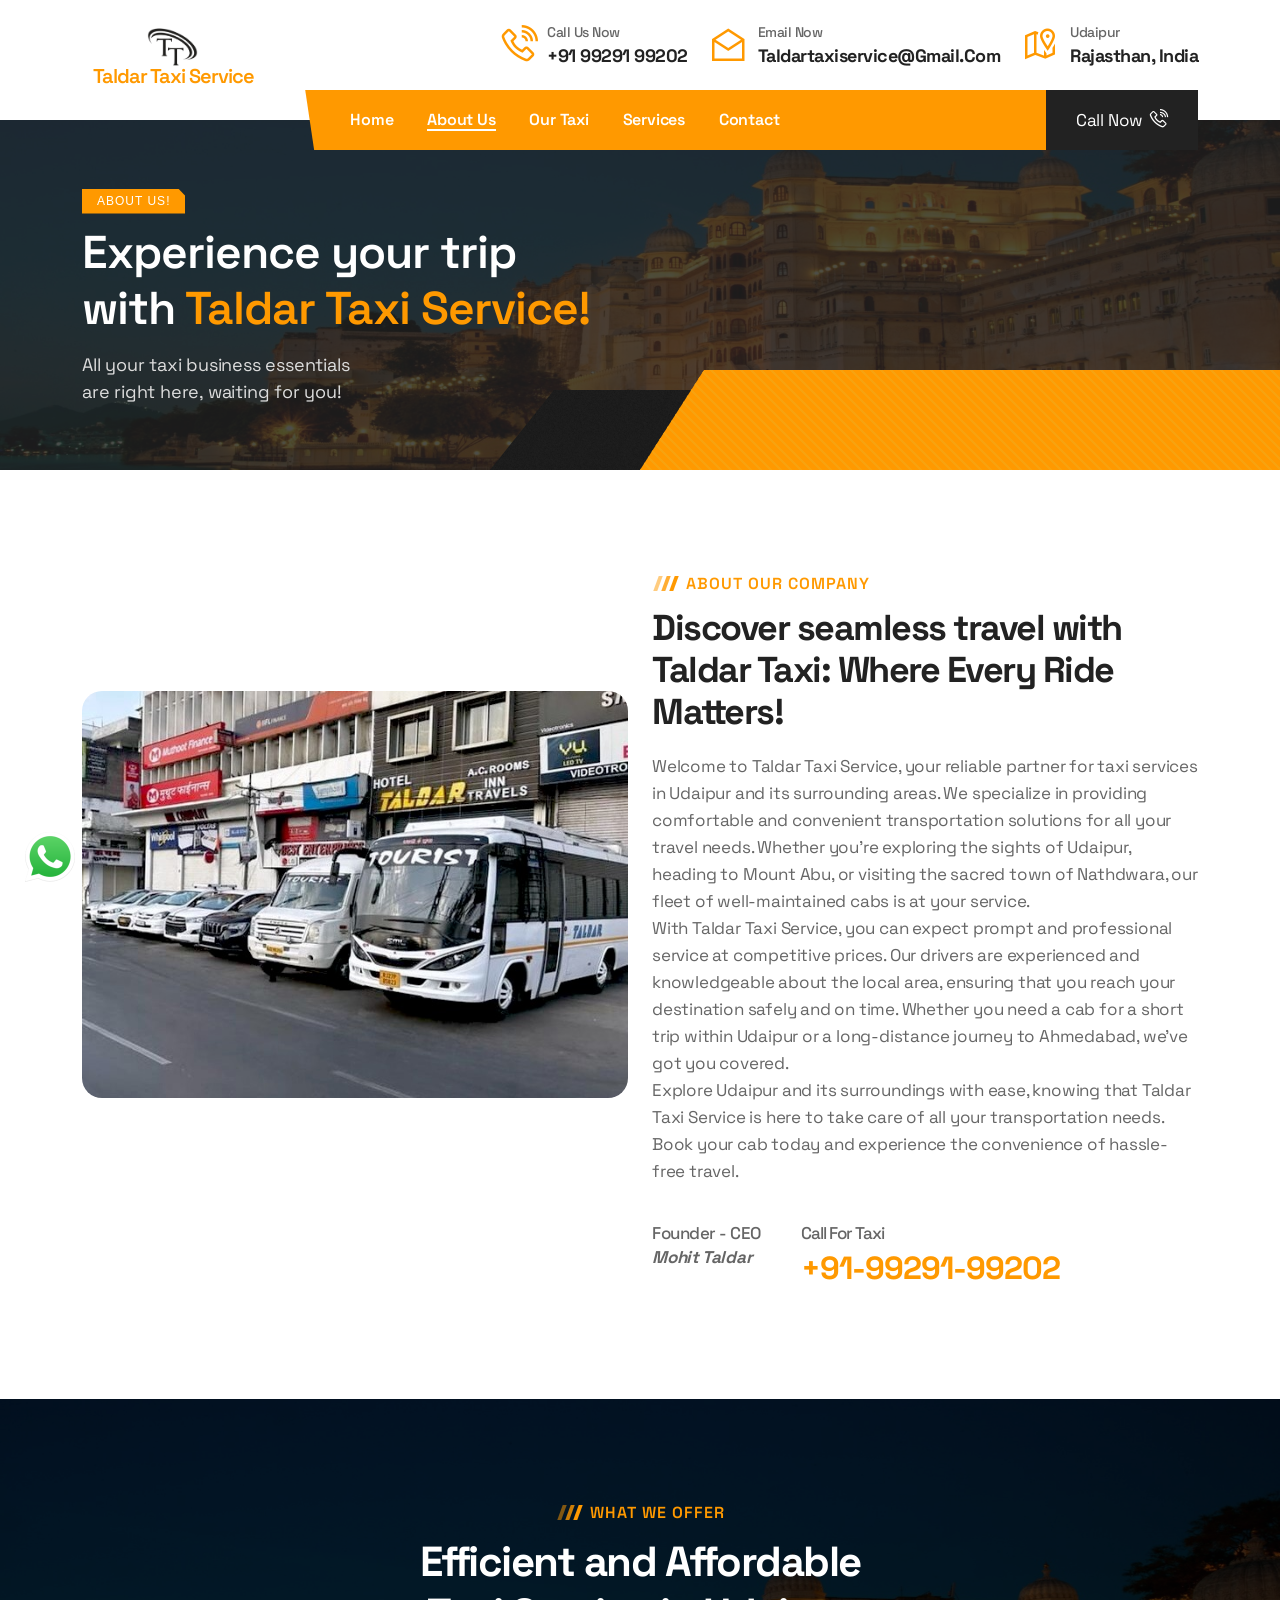
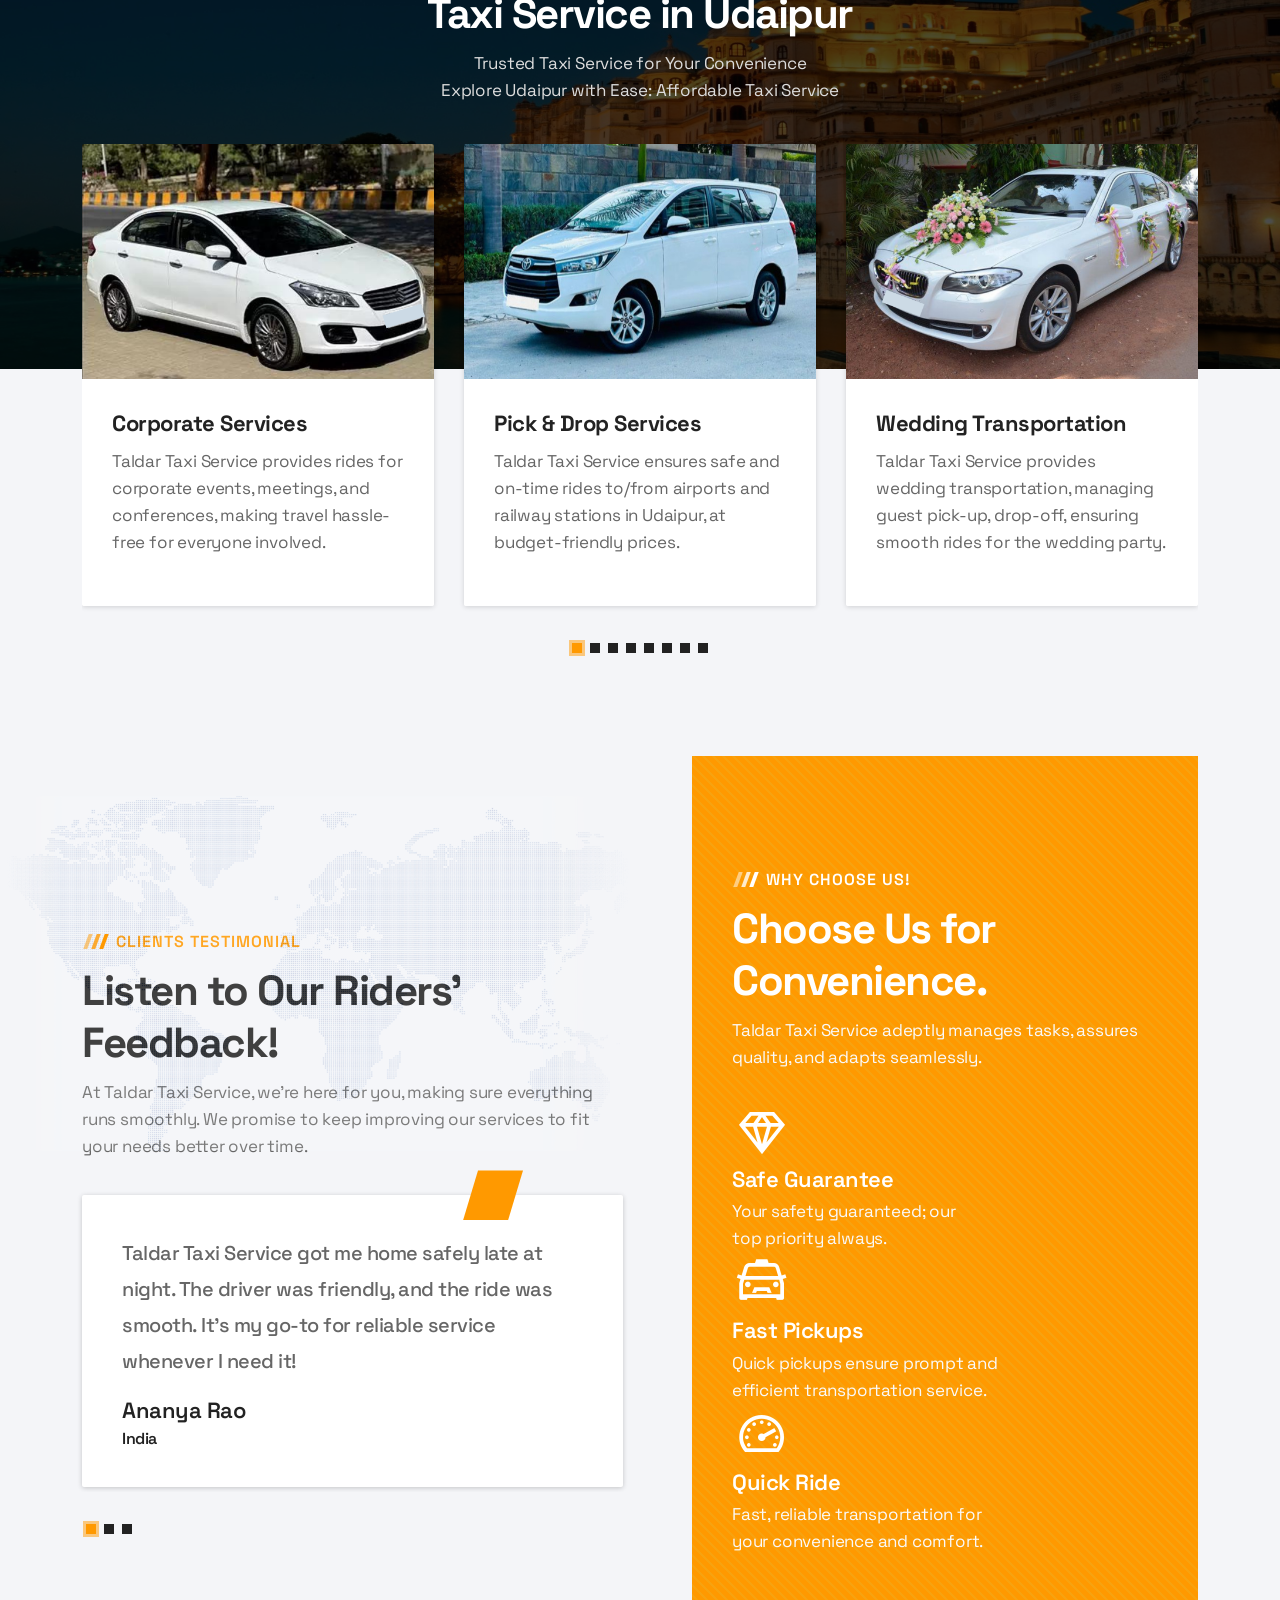
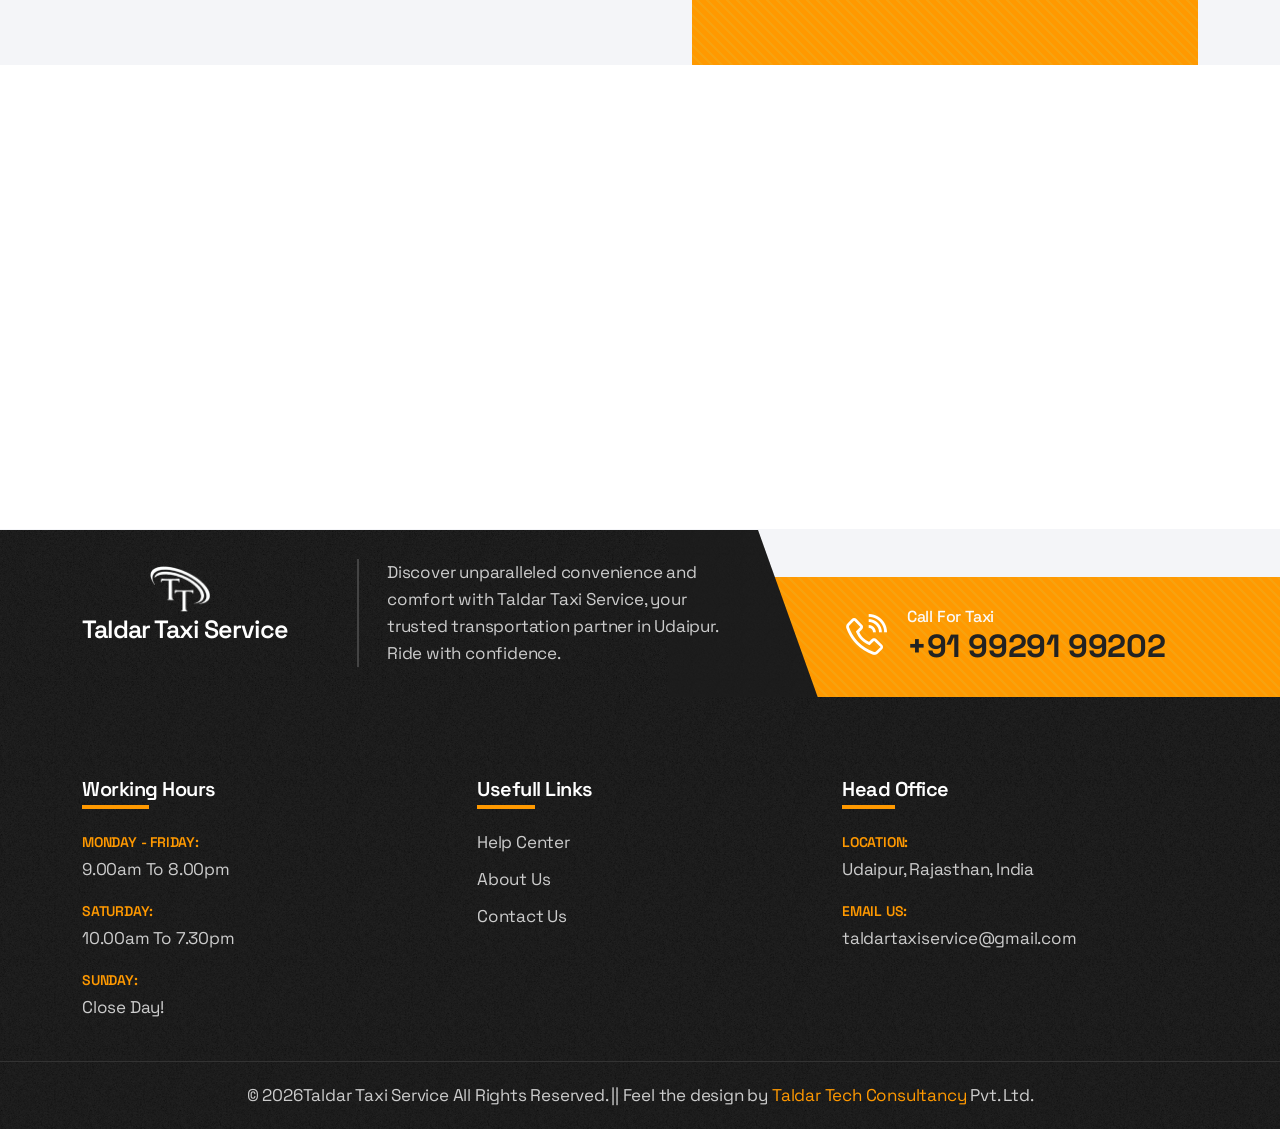
==== about-us.html @ 899ded4f "testimonial updated" ====
<!DOCTYPE html>
<html class="no-js" lang="en">
<head>
    <meta charset="utf-8">
    <meta name="viewport" content="width=device-width, initial-scale=1">
    <meta name="description" content="">
    <meta name="author" content="Taldar Taxi Service">

    <title>Taldar Taxi Service - Online Taxi Booking Service in Udaipur | Best Taxi service in Mt. Abu </title>

    <link rel="shortcut icon" type="image/x-icon" href="assets/images/fav-new.png">

    <link rel="stylesheet" href="assets/css/bootstrap.min.css">
    <link rel="stylesheet" href="assets/css/animate.min.css">
    <link rel="stylesheet" href="assets/css/fontawesome.min.css">
    <link rel="stylesheet" href="assets/css/line-awesome.min.css">
    <link rel="stylesheet" href="assets/css/keyframe-animation.css">
    <link rel="stylesheet" href="assets/css/jquery.datetimepicker.min.css">
    <link rel="stylesheet" href="assets/css/nice-select.css">
    <link rel="stylesheet" href="assets/css/venobox.min.css">
    <link rel="stylesheet" href="assets/css/swiper.min.css">
    <link rel="stylesheet" href="assets/css/elements.css">
    <link rel="stylesheet" href="assets/css/header.css">
    <link rel="stylesheet" href="assets/css/slider.css">
    <link rel="stylesheet" href="assets/css/blog.css">
    <link rel="stylesheet" href="assets/css/main.css">
    <link rel="stylesheet" href="assets/css/responsive.css">
</head>

<body>
    
    <div class="site-preloader">
        <div class="car">
            <div class="strike"></div>
            <div class="strike strike2"></div>
            <div class="strike strike3"></div>
            <div class="strike strike4"></div>
            <div class="strike strike5"></div>
            <div class="car-detail spoiler"></div>
            <div class="car-detail back"></div>
            <div class="car-detail center"></div>
            <div class="car-detail center1"></div>
            <div class="car-detail front"></div>
            <div class="car-detail wheel"></div>
            <div class="car-detail wheel wheel2"></div>
        </div>
    </div>
    <!--/.site-preloader-->

    <header class="main-header">
        <!-- <div class="top-header">
            <div class="container">
                <div class="top-header-wrap">
                    <div class="top-left">
                        <p>Reliable Taxi Service & Transport Solutions!</p>
                    </div>
                    <div class="top-right">
                        <ul class="top-header-nav">
                            <li><a href="faqs.html">Help</a></li>
                            <li><a href="contact.html">Support</a></li>
                            <li><a href="faqs.html">FAQ</a></li>
                        </ul>
                        <ul class="header-social-share">
                            <li><a href="#"><i class="fab fa-facebook-f"></i></a></li>
                            <li><a href="#"><i class="fab fa-twitter"></i></a></li>
                            <li><a href="#"><i class="fab fa-instagram"></i></a></li>
                            <li><a href="#"><i class="fab fa-linkedin"></i></a></li>
                        </ul>
                    </div>
                </div>
            </div>
        </div> -->
        <!--/.top-header-->
        <div class="mid-header">
            <div class="container">
                <div class="mid-header-wrap">
                    <div class="site-logo logo-up">
                        <img src="assets/images/logo2.png" alt="" style="max-width: 3em; margin-left: 3.8em;">
                        <a href="index.html"><h2>Taldar Taxi Service</h2></a>
                    </div><!--/.site-logo-->
                    <ul class="header-info">
                        <li>
                            <div class="header-info-icon">
                                <i class="las la-phone-volume"></i>
                            </div>
                            <div class="header-info-text">
                                <h3><span>Call us now</span><a href="tel:+919929199202">+91 99291 99202</a></h3>
                            </div>
                        </li>
                        <li>
                            <div class="header-info-icon">
                                <i class="las la-envelope-open"></i>
                            </div>
                            <div class="header-info-text">
                                <h3><span>Email now</span><a href="mailto:taldartaxiservice@gmail.com">taldartaxiservice@gmail.com</a></h3>
                            </div>
                        </li>
                        <li>
                            <div class="header-info-icon">
                                <i class="las la-map-marked-alt"></i>
                            </div>
                            <div class="header-info-text">
                                <h3><span>Udaipur</span>Rajasthan, India</h3>
                            </div>
                        </li>
                    </ul>
                </div>
            </div>
        </div>
        <!--/.mid-header-->
        <div class="nav-menu-wrapper">
            <div class="container">
               <div class="nav-menu-inner">
                    <div class="site-logo logo-down">
                        <img src="assets/images/logo2.png" alt="" style="max-width: 3em; margin-top: 15px; margin-left: 3.8em;">
                        <a href="index.html"><h2>Taldar Taxi Service</h2></a>
                    </div><!--/.site-logo-->
                    <div class="header-menu-wrap">
                        <ul class="nav-menu">
                            <li>
                                <a href="index.html">Home</a>
                            </li>
                            <li class="active">
                                <a href="about-us.html">About Us</a>
                            </li>
                            <li>
                                <a href="our-taxi.html">Our Taxi</a>
                            </li>
                            <li>
                                <a href="our-services.html">Services</a>
                            </li>
                            <li><a href="contact.html">Contact</a></li>
                        </ul>
                    </div>
                   <div class="menu-right-item">
                        <!-- <div class="sidebox-icon dl-sidebox-icon">
                            <i class="las la-bars"></i>
                        </div> -->
                        <a href="tel:+919929199202" class="menu-btn">Call Now<i class="las la-phone-volume ph-tint" style="margin-left: 5px; font-size: 1.2em;"></i></a>
                    </div>
                    <div class="mobile-menu-icon">
                        <div class="burger-menu">
                            <div class="line-menu line-half first-line"></div>
                            <div class="line-menu"></div>
                            <div class="line-menu line-half last-line"></div>
                        </div>
                    </div>
                </div>
            </div>
        </div>
        <!--/.nav-menu-->
    </header>
    <!--/.main-header-->

    <div id="popup-search-box">
        <div class="box-inner-wrap d-flex align-items-center">
            <form id="form" action="#" method="get" role="search">
                <input id="popup-search" type="text" name="s" placeholder="Type keywords here..." />
                <button id="popup-search-button" type="submit" name="submit">
                    <i class="las la-search"></i>
                </button>
            </form>
            <div class="search-close"><i class="las la-times"></i></div>
        </div>
    </div>
    <!--/.popupsearch-box-->
    <div id="searchbox-overlay"></div>

    <div id="popup-sidebox" class="popup-sidebox">
        <div class="sidebox-content">
            <div class="site-logo">
                <a href="index.html"><img src="assets/img/logo-light.png" alt="logo" /></a>
            </div>
            <p>Everything your taxi business needs is already here! Taldar Taxi Service, a theme
                made for taxi service companies.</p>
            <ul class="sidebox-list">
                <li class="call"><span>Call for ride:</span>+91-99291-99202</li>
                <li>
                    <span>You can find us at:</span>Udaipur Rajasthan
                </li>
                <li><span>Email now:</span><a href="mailto:taldartaxiservice@gmail.com" style="color: #fff;">taldartaxiservice@gmail.com</a></li>
            </ul>
        </div>
    </div>
    <!--/.popup-sidebox-->
    <div id="sidebox-overlay"></div>

    <section class="page-header">
        <div class="page-header-shape"></div>
        <div class="container">
            <div class="page-header-info">
                <h4>About Us!</h4>
                <h2>Experience your trip<br> with <span>Taldar Taxi Service!</span></h2>
                <p>All your taxi business essentials <br>are right here, waiting for you!</p>
            </div>
        </div>
    </section>
    <!--/.page-header-->

    <section class="about-section padding">
        <div class="container">
            <div class="row align-items-center">

                
                <div class="col-md-6">
                    <!-- <div class="text-center about-img-new">
                        <img class="about-img1 wow fade-in-left" data-wow-delay="200ms" src="assets/images/about.jpeg" alt="img">
                        <img class=" wow fade-in-bottom" data-wow-delay="400ms" src="assets/images/about.jpeg" alt="img">
                        <figure class="round-text"><img src="assets/img/experience-text-round.png" alt="img"></figure>
                    </div> -->

                    <div class="about-img">
                        <img class="" src="assets/images/about.jpeg" alt="img">
                    </div>
                </div>
                <div class="col-md-6 text-cont">
                    <div class="section-heading mb-40 wow fade-in-right" data-wow-delay="200ms">
                        <h4><span></span>About Our Company</h4>
                        <h2>Discover seamless travel with Taldar Taxi: Where Every Ride Matters!</h2>
                        <p>Welcome to Taldar Taxi Service, your reliable partner for taxi services in Udaipur and its surrounding areas. We specialize in providing comfortable and convenient transportation solutions for all your travel needs. Whether you're exploring the sights of Udaipur, heading to Mount Abu, or visiting the sacred town of Nathdwara, our fleet of well-maintained cabs is at your service.</p>
                        <p>With Taldar Taxi Service, you can expect prompt and professional service at competitive prices. Our drivers are experienced and knowledgeable about the local area, ensuring that you reach your destination safely and on time. Whether you need a cab for a short trip within Udaipur or a long-distance journey to Ahmedabad, we've got you covered.</p>
                        <p>Explore Udaipur and its surroundings with ease, knowing that Taldar Taxi Service is here to take care of all your transportation needs. Book your cab today and experience the convenience of hassle-free travel.</p>
                        
                    </div>
                    <!--/.section-heading-->
                    <ul class="about-info wow fade-in-right" data-wow-delay="400ms">
                        <li>
                            <!-- <img class="owner-thumb" src="assets/img/comment-1.png" alt="thumb"> -->
                            <div class="owner">
                                <h4>Founder - CEO</h4>
                                <!-- <img class="signature" src="assets/img/signature.png" alt="signature"> -->
                                <P style="margin-top: 2px; font-weight: 900; font-style: italic;">Mohit Taldar</P>
                            </div>
                        </li>
                        <li>
                            <h2><span>Call For Taxi</span><a href="tel:+919929199202">+91-99291-99202</a></h2>
                        </li>
                    </ul>
                </div>
            </div>
        </div>
    </section>
    <!--/.about-section-->

    <section class="service-section bg-grey padding">
        <div class="bg-half"></div>
        <div class="container">
            <div class="section-heading text-center mb-40 wow fade-in-bottom" data-wow-delay="200ms">
                <h4><span></span>What We Offer</h4>
                <h2 class="white">Efficient and Affordable <br> Taxi Service in Udaipur</h2>
                <p>Trusted Taxi Service for Your Convenience<br> Explore Udaipur with Ease: Affordable Taxi Service</p>
            </div>
            <!--/.section-heading-->
            <div class="swiper-outside">
                <div class="service-carousel">
                    <div class="swiper-wrapper">
                        <div class="swiper-slide">
                            <div class="service-item wow fade-in-bottom" data-wow-delay="200ms">
                                <div class="service-thumb">
                                    <img src="assets/images/4n.png" alt="img">
                                    <!-- <div class="service-shape-wrap">
                                        <div class="service-shape"></div>
                                    </div> -->
                                    <!-- <div class="service-car"><img src="assets/images/c1.png" alt="car"></div> -->
                                </div>
                                <div class="service-content">
                                    <h3><a href="#" style="text-wrap: nowrap;">Corporate Services</a></h3>
                                    <p>Taldar Taxi Service provides rides for corporate events, meetings, and conferences, making travel hassle-free for everyone involved.</p>
                                    <!-- <a class="read-more" href="#">Read More</a> -->
                                </div>
                            </div>
                        </div>
                        <div class="swiper-slide">
                            <div class="service-item wow fade-in-bottom" data-wow-delay="400ms">
                                <div class="service-thumb">
                                    <img src="assets/images/1n.jpeg" alt="img">
                                    <!-- <div class="service-shape-wrap">
                                        <div class="service-shape"></div>
                                    </div> -->
                                    <!-- <div class="service-car"><img src="assets/images/c1.png" alt="car"></div> -->
                                </div>
                                <div class="service-content">
                                    <h3><a href="#">Pick & Drop Services</a></h3>
                                    <p>Taldar Taxi Service ensures safe and on-time rides to/from airports and railway stations in Udaipur, at budget-friendly prices.</p>
                                    <!-- <a class="read-more" href="#">Read More</a> -->
                                </div>
                            </div>
                        </div>
                        <div class="swiper-slide">
                            <div class="service-item wow fade-in-bottom" data-wow-delay="600ms">
                                <div class="service-thumb">
                                    <img src="assets/images/2n.png" alt="img">
                                    <!-- <div class="service-shape-wrap">
                                        <div class="service-shape"></div>
                                    </div> -->
                                    <!-- <div class="service-car"><img src="assets/images/c1.png" alt="car"></div> -->
                                </div>
                                <div class="service-content">
                                    <h3><a href="#">Wedding Transportation</a></h3>
                                    <p>Taldar Taxi Service provides wedding transportation, managing guest pick-up, drop-off, ensuring smooth rides for the wedding party.</p>
                                    <!-- <a class="read-more" href="#">Read More</a> -->
                                </div>
                            </div>
                        </div>
                        <div class="swiper-slide">
                            <div class="service-item">
                                <div class="service-thumb">
                                    <img src="assets/images/s5.png" alt="img">
                                    <!-- <div class="service-shape-wrap">
                                        <div class="service-shape"></div>
                                    </div> -->
                                    <!-- <div class="service-car"><img src="assets/images/c1.png" alt="car"></div> -->
                                </div>
                                <div class="service-content">
                                    <h3><a href="#">City Tours</a></h3>
                                    <p>Offering guided tours of the city's attractions and landmarks, often with a knowledgeable driver or guide.</p>
                                    <!-- <a class="read-more" href="#">Read More</a> -->
                                </div>
                            </div>
                        </div>
                        <div class="swiper-slide">
                            <div class="service-item">
                                <div class="service-thumb">
                                    <img src="assets/images/s6.png" alt="img">
                                    <!-- <div class="service-shape-wrap">
                                        <div class="service-shape"></div>
                                    </div> -->
                                    <!-- <div class="service-car"><img src="assets/images/c1.png" alt="car"></div> -->
                                </div>
                                <div class="service-content">
                                    <h3><a href="#">Outstation Taxi Service</a></h3>
                                    <p>Offering transportation for longer distances outside the city, such as trips to nearby towns or tourist destinations.</p>
                                    <!-- <a class="read-more" href="#">Read More</a> -->
                                </div>
                            </div>
                        </div>
                        <div class="swiper-slide">
                            <div class="service-item">
                                <div class="service-thumb">
                                    <img src="assets/images/s3.png" alt="img">
                                    <!-- <div class="service-shape-wrap">
                                        <div class="service-shape"></div>
                                    </div> -->
                                    <!-- <div class="service-car"><img src="assets/images/c1.png" alt="car"></div> -->
                                </div>
                                <div class="service-content">
                                    <h3><a href="#">Luxury Taxi Service</a></h3>
                                    <p>Providing luxury cars for special occasions or for customers who prefer a more comfortable and upscale experience.</p>
                                    <!-- <a class="read-more" href="#">Read More</a> -->
                                </div>
                            </div>
                        </div>
                        <div class="swiper-slide">
                            <div class="service-item">
                                <div class="service-thumb">
                                    <img src="assets/images/7n.jpeg" alt="img">
                                    <!-- <div class="service-shape-wrap">
                                        <div class="service-shape"></div>
                                    </div> -->
                                    <!-- <div class="service-car"><img src="assets/images/c1.png" alt="car"></div> -->
                                </div>
                                <div class="service-content">
                                    <h3><a href="#">Customized Packages</a></h3>
                                    <p>Offering customized travel packages based on customer requirements, such as hourly rates, full-day packages, etc.</p>
                                    <!-- <a class="read-more" href="#">Read More</a> -->
                                </div>
                            </div>
                        </div>
                        <div class="swiper-slide">
                            <div class="service-item">
                                <div class="service-thumb">
                                    <img src="assets/images/s4.png" alt="img">
                                    <!-- <div class="service-shape-wrap">
                                        <div class="service-shape"></div>
                                    </div> -->
                                    <!-- <div class="service-car"><img src="assets/images/c1.png" alt="car"></div> -->
                                </div>
                                <div class="service-content">
                                    <h3><a href="#">24/7 Services</a></h3>
                                    <p>Taldar Taxi Service is always ready for emergencies and late-night travel, offering round-the-clock taxi services for your convenience.</p>
                                    <!-- <a class="read-more" href="#">Read More</a> -->
                                </div>
                            </div>
                        </div>
                    </div>
                    <div class="swiper-pagination"></div><!-- Carousel Dots -->
                </div>
                <!-- Carousel Arrows -->
                <div class="swiper-nav swiper-next"><i class="las la-long-arrow-alt-right"></i></div>
                <div class="swiper-nav swiper-prev"><i class="las la-long-arrow-alt-left"></i></div>
            </div>
        </div>
    </section>
    <!--/.service-section-->

    <section class="testimonial-section bg-grey">
        <div class="container">
            <div class="row align-items-center">
                <div class="col-lg-6">
                    <div class="section-heading mb-10">
                        <h4><span></span>Clients Testimonial</h4>
                        <h2>Listen to Our Riders' Feedback!</h2>
                        <p>At Taldar Taxi Service, we're here for you, making sure everything runs smoothly. We promise to keep improving our services to fit your needs better over time.</p>
                    </div>
                    <div class="swiper-outside testi-pagination">
                        <div class="testimonial-carousel">
                            <div class="swiper-wrapper">
                                <div class="swiper-slide">
                                    <div class="testi-item">
                                        <div class="quote-icon"><i class="las la-quote-right"></i></div>
                                        <p>Taldar Taxi Service got me home safely late at night. The driver was friendly, and the ride was smooth. It's my go-to for reliable service whenever I need it!</p>
                                        <div class="testi-author">
                                            <!-- <div class="author-thumb"><img src="assets/img/comment-1.png" alt="author">
                                            </div> -->
                                            <div class="author-info">
                                                <h3>Ananya Rao <span>India</span></h3>
                                            </div>
                                        </div>
                                    </div>
                                </div>
                                <div class="swiper-slide">
                                    <div class="testi-item">
                                        <div class="quote-icon"><i class="las la-quote-right"></i></div>
                                        <p>When I needed an urgent ride, Taldar Taxi came quickly. The service was great, and the ride was comfy. I highly recommend them for prompt and comfortable travel!</p>
                                        <div class="testi-author">
                                            <!-- <div class="author-thumb"><img src="assets/img/comment-1.png" alt="author">
                                            </div> -->
                                            <div class="author-info">
                                                <h3>Rajesh Kumar<span>India</span></h3>
                                            </div>
                                        </div>
                                    </div>
                                </div>
                                <div class="swiper-slide">
                                    <div class="testi-item">
                                        <div class="quote-icon"><i class="las la-quote-right"></i></div>
                                        <p>They got me to my destination on time. The driver was polite, and the ride was smooth. I'm grateful for their reliable service.</p>
                                        <div class="testi-author">
                                            <!-- <div class="author-thumb"><img src="assets/img/comment-1.png" alt="author">
                                            </div> -->
                                            <div class="author-info">
                                                <h3>Priya Patel <span>India</span></h3>
                                            </div>
                                        </div>
                                    </div>
                                </div>
                            </div>
                        </div>
                        <div class="swiper-pagination"></div><!-- Carousel Dots -->
                    </div>
                </div>
                <div class="col-lg-6">
                    <div class="feature-wrap">
                        <div class="section-heading mb-30 wow fade-in-right" data-wow-delay="200ms">
                            <h4 class="white"><span></span>Why Choose Us!</h4>
                            <h2 class="white">Choose Us for Convenience.</h2>
                            <p class="white">Taldar Taxi Service adeptly manages tasks, assures quality, and adapts seamlessly.</p>
                        </div>
                        <!--/.section-heading-->
                        <ul class="Taldar Taxi Service-features">
                            <li class="wow fade-in-right" data-wow-delay="300ms">
                                <div class="feature-icon">
                                    <i class="las la-gem"></i>
                                </div>
                                <div class="feature-content">
                                    <h3>Safe Guarantee</h3>
                                    <p>Your safety guaranteed; our <br> top priority always.</p>
                                </div>
                            </li>
                            <li class="wow fade-in-right" data-wow-delay="400ms">
                                <div class="feature-icon">
                                    <i class="las la-taxi"></i>
                                </div>
                                <div class="feature-content">
                                    <h3>Fast Pickups</h3>
                                    <p>Quick pickups ensure prompt and  <br>efficient transportation service.</p>
                                </div>
                            </li>
                            <li class="wow fade-in-right" data-wow-delay="500ms">
                                <div class="feature-icon">
                                    <i class="las la-tachometer-alt"></i>
                                </div>
                                <div class="feature-content">
                                    <h3>Quick Ride</h3>
                                    <p>Fast, reliable transportation for <br> your convenience and comfort.</p>
                                </div>
                            </li>
                        </ul>
                    </div>
                </div>
            </div>
        </div>
    </section>
    <!--/.testimonial-section-->

    
    <!--/.team-section-->

    <section class="cta-section padding">
        <div class="cta-men wow fade-in-bottom" data-wow-delay="200ms"></div>
        <div class="container">
            <div class="cta-content">
                <h2>Call Now <span>Book Your Ride</span> <br> for Your Next Trip!</h2>
                <p>Expertly handling tasks, Taldar Taxi Service assures quality <br>and adapts to changing demands seamlessly.</p>
                <div class="cta-call">
                    <i class="las la-phone-volume ph-tint"></i>
                    <p><span>Call For Taxi</span><a href="tel:+919929199202">+91 99291 99202</a></p>
                </div>
            </div>
        </div>
    </section>
    <!--/.cta-section-->

   
    <!--/.blog-section-->

    <footer class="footer-section">
        <div class="footer-top-wrap bg-grey">
            <div class="container">
                <div class="footer-top">
                    <div class="row align-items-end">
                        <div class="col-lg-8">
                            <div class="brand">
                                <a class="footer-logo" href="index.html"><img src="assets/images/footer-logo2.png" alt="" style="max-width: 62px; margin-left: 66px;"><h2 style="color: #fff; font-size: 25px; margin-top: -4px;">Taldar Taxi Service</h2></a>
                               <p style="margin-left: 5em;">Discover unparalleled convenience and comfort with Taldar Taxi Service, your trusted transportation partner in Udaipur. Ride with confidence.</p>
                            </div>
                        </div>
                        <div class="col-lg-4">
                            <div class="footer-call">
                                <i class="las la-phone-volume"></i>
                                <p><span>Call For Taxi</span><a href="tel:+919929199202">+91 99291 99202</a></p>
                            </div>
                        </div>
                    </div>
                </div>
            </div>
        </div>
        <!--/.footer-top-wrap-->
        <div class="footer-mid-wrap">
            <div class="container" style="margin-bottom: -100px;">
                <div class="row">
                    <div class="col-lg-4 col-md-6 sm-padding">
                        <div class="footer-item">
                            <div class="widget-title">
                                <h3>Working Hours</h3>
                            </div>
                            <ul class="footer-contact">
                                <li><span>Monday - Friday:</span>9.00am To 8.00pm</li>
                                <li><span>Saturday:</span>10.00am To 7.30pm</li>
                                <li><span>Sunday:</span>Close Day!</li>
                            </ul>
                        </div>
                    </div>
                    <div class="col-lg-4 col-md-6 sm-padding">
                        <div class="footer-item footer-list">
                            <div class="widget-title">
                                <h3>Usefull Links</h3>
                            </div>
                            <ul class="footer-links">
                                <!-- <li><a href="#">Taxi Booking</a></li> -->
                                <li><a href="contact.html">Help Center</a></li>
                                <li><a href="about-us.html">About Us</a></li>
                               <!-- <li><a href="about-company.html">Terms of Use</a></li> -->
                                <li><a href="contact.html">Contact Us</a></li>
                            </ul>
                        </div>
                    </div>
                    <div class="col-lg-4 col-md-6 sm-padding">
                        <div class="footer-item">
                            <div class="widget-title">
                                <h3>Head Office</h3>
                            </div>
                            <ul class="footer-contact">
                                <li><span>Location:</span>Udaipur, Rajasthan, India</li>
                                <li><span>EMAIL US:</span><a href="mailto:taldartaxiservice@gmail.com" style="color: #ccc;">taldartaxiservice@gmail.com</a></li>
                            </ul>
                        </div>
                    </div>
                </div>
            </div>
            <!-- <div class="running-taxi">
                <div class="taxi"></div>
                <div class="taxi-2"></div>
                <div class="taxi-3"></div>
            </div> -->
        </div>
        <!--/.footer-mid-wrap-->
        <div class="copyright-wrap">
            <div class="container">
                <p>© <span id="currentYear"></span>Taldar Taxi Service All Rights Reserved. || Feel the design by <span><a href="https://taldartechconsultancy.com/" target="_blank" style="color: #ff9900;">Taldar Tech Consultancy</a></span> Pvt. Ltd.</p>
            </div>
        </div>
        <!--/.copyright-wrap-->
    </footer>
    <!--/.footer-section-->

    <a href="https://api.whatsapp.com/send?phone=919929199202" class="whatsapp-icon" target="_blank">
        <img src="assets/images/whatsapp.png" alt="image" width="50px" height="50px">
    </a>
    <div id="scrollup">
        <button id="scroll-top" class="scroll-to-top">
            <i class="las la-arrow-up"></i>
        </button>
    </div>
    <!--scrollup-->

    <div class="dl-cursor">
        <div class="cursor-icon-holder"><i class="las la-times"></i></div>
    </div>
    <!--/.dl-cursor-->

    <!--jQuery Lib-->
    <script src="assets/js/vendor/jquary-3.6.0.min.js"></script>
    <script src="assets/js/vendor/modernizr-2.8.3-respond-1.4.2.min.js"></script>
    <script src="assets/js/vendor/jquery.ajaxchimp.min.js"></script>
    <script src="assets/js/vendor/bootstrap.min.js"></script>
    <script src="assets/js/vendor/popper.min.js"></script>
    <script src="assets/js/vendor/swiper.min.js"></script>
    <script src="assets/js/vendor/jquery.datetimepicker.full.js"></script>
    <script src="assets/js/vendor/jquery.nice-select.min.js"></script>
    <script src="assets/js/vendor/venobox.min.js"></script>
    <script src="assets/js/vendor/smooth-scroll.js"></script>
    <script src="assets/js/vendor/wow.min.js"></script>
    <script src="assets/js/main.js"></script>
</body>


</html>
---- assets/css/line-awesome.min.css ----
.la,.lab,.lad,.lal,.lar,.las{-moz-osx-font-smoothing:grayscale;-webkit-font-smoothing:antialiased;display:inline-block;font-style:normal;font-variant:normal;text-rendering:auto;line-height:1}.la-lg{font-size:1.33333em;line-height:.75em;vertical-align:-.0667em}.la-xs{font-size:.75em}.la-sm{font-size:.875em}.la-1x{font-size:1em}.la-2x{font-size:2em}.la-3x{font-size:3em}.la-4x{font-size:4em}.la-5x{font-size:5em}.la-6x{font-size:6em}.la-7x{font-size:7em}.la-8x{font-size:8em}.la-9x{font-size:9em}.la-10x{font-size:10em}.la-fw{text-align:center;width:1.25em}.la-ul{list-style-type:none;margin-left:2.5em;padding-left:0}.la-ul>li{position:relative}.la-li{left:-2em;position:absolute;text-align:center;width:2em;line-height:inherit}.la-border{border:solid .08em #eee;border-radius:.1em;padding:.2em .25em .15em}.la-pull-left{float:left}.la-pull-right{float:right}.la.la-pull-left,.lab.la-pull-left,.lal.la-pull-left,.lar.la-pull-left,.las.la-pull-left{margin-right:.3em}.la.la-pull-right,.lab.la-pull-right,.lal.la-pull-right,.lar.la-pull-right,.las.la-pull-right{margin-left:.3em}.la-spin{-webkit-animation:la-spin 2s infinite linear;animation:la-spin 2s infinite linear}.la-pulse{-webkit-animation:la-spin 1s infinite steps(8);animation:la-spin 1s infinite steps(8)}@-webkit-keyframes la-spin{0%{-webkit-transform:rotate(0);transform:rotate(0)}100%{-webkit-transform:rotate(360deg);transform:rotate(360deg)}}@keyframes la-spin{0%{-webkit-transform:rotate(0);transform:rotate(0)}100%{-webkit-transform:rotate(360deg);transform:rotate(360deg)}}.la-rotate-90{-webkit-transform:rotate(90deg);transform:rotate(90deg)}.la-rotate-180{-webkit-transform:rotate(180deg);transform:rotate(180deg)}.la-rotate-270{-webkit-transform:rotate(270deg);transform:rotate(270deg)}.la-flip-horizontal{-webkit-transform:scale(-1,1);transform:scale(-1,1)}.la-flip-vertical{-webkit-transform:scale(1,-1);transform:scale(1,-1)}.la-flip-both,.la-flip-horizontal.la-flip-vertical{-webkit-transform:scale(-1,-1);transform:scale(-1,-1)}:root .la-flip-both,:root .la-flip-horizontal,:root .la-flip-vertical,:root .la-rotate-180,:root .la-rotate-270,:root .la-rotate-90{-webkit-filter:none;filter:none}.la-stack{display:inline-block;height:2em;line-height:2em;position:relative;vertical-align:middle;width:2.5em}.la-stack-1x,.la-stack-2x{left:0;position:absolute;text-align:center;width:100%}.la-stack-1x{line-height:inherit}.la-stack-2x{font-size:2em}.la-inverse{color:#fff}.la-500px:before{content:"\f26e"}.la-accessible-icon:before{content:"\f368"}.la-accusoft:before{content:"\f369"}.la-acquisitions-incorporated:before{content:"\f6af"}.la-ad:before{content:"\f641"}.la-address-book:before{content:"\f2b9"}.la-address-card:before{content:"\f2bb"}.la-adjust:before{content:"\f042"}.la-adn:before{content:"\f170"}.la-adobe:before{content:"\f778"}.la-adversal:before{content:"\f36a"}.la-affiliatetheme:before{content:"\f36b"}.la-air-freshener:before{content:"\f5d0"}.la-airbnb:before{content:"\f834"}.la-algolia:before{content:"\f36c"}.la-align-center:before{content:"\f037"}.la-align-justify:before{content:"\f039"}.la-align-left:before{content:"\f036"}.la-align-right:before{content:"\f038"}.la-alipay:before{content:"\f642"}.la-allergies:before{content:"\f461"}.la-amazon:before{content:"\f270"}.la-amazon-pay:before{content:"\f42c"}.la-ambulance:before{content:"\f0f9"}.la-american-sign-language-interpreting:before{content:"\f2a3"}.la-amilia:before{content:"\f36d"}.la-anchor:before{content:"\f13d"}.la-android:before{content:"\f17b"}.la-angellist:before{content:"\f209"}.la-angle-double-down:before{content:"\f103"}.la-angle-double-left:before{content:"\f100"}.la-angle-double-right:before{content:"\f101"}.la-angle-double-up:before{content:"\f102"}.la-angle-down:before{content:"\f107"}.la-angle-left:before{content:"\f104"}.la-angle-right:before{content:"\f105"}.la-angle-up:before{content:"\f106"}.la-angry:before{content:"\f556"}.la-angrycreative:before{content:"\f36e"}.la-angular:before{content:"\f420"}.la-ankh:before{content:"\f644"}.la-app-store:before{content:"\f36f"}.la-app-store-ios:before{content:"\f370"}.la-apper:before{content:"\f371"}.la-apple:before{content:"\f179"}.la-apple-alt:before{content:"\f5d1"}.la-apple-pay:before{content:"\f415"}.la-archive:before{content:"\f187"}.la-archway:before{content:"\f557"}.la-arrow-alt-circle-down:before{content:"\f358"}.la-arrow-alt-circle-left:before{content:"\f359"}.la-arrow-alt-circle-right:before{content:"\f35a"}.la-arrow-alt-circle-up:before{content:"\f35b"}.la-arrow-circle-down:before{content:"\f0ab"}.la-arrow-circle-left:before{content:"\f0a8"}.la-arrow-circle-right:before{content:"\f0a9"}.la-arrow-circle-up:before{content:"\f0aa"}.la-arrow-down:before{content:"\f063"}.la-arrow-left:before{content:"\f060"}.la-arrow-right:before{content:"\f061"}.la-arrow-up:before{content:"\f062"}.la-arrows-alt:before{content:"\f0b2"}.la-arrows-alt-h:before{content:"\f337"}.la-arrows-alt-v:before{content:"\f338"}.la-artstation:before{content:"\f77a"}.la-assistive-listening-systems:before{content:"\f2a2"}.la-asterisk:before{content:"\f069"}.la-asymmetrik:before{content:"\f372"}.la-at:before{content:"\f1fa"}.la-atlas:before{content:"\f558"}.la-atlassian:before{content:"\f77b"}.la-atom:before{content:"\f5d2"}.la-audible:before{content:"\f373"}.la-audio-description:before{content:"\f29e"}.la-autoprefixer:before{content:"\f41c"}.la-avianex:before{content:"\f374"}.la-aviato:before{content:"\f421"}.la-award:before{content:"\f559"}.la-aws:before{content:"\f375"}.la-baby:before{content:"\f77c"}.la-baby-carriage:before{content:"\f77d"}.la-backspace:before{content:"\f55a"}.la-backward:before{content:"\f04a"}.la-bacon:before{content:"\f7e5"}.la-balance-scale:before{content:"\f24e"}.la-balance-scale-left:before{content:"\f515"}.la-balance-scale-right:before{content:"\f516"}.la-ban:before{content:"\f05e"}.la-band-aid:before{content:"\f462"}.la-bandcamp:before{content:"\f2d5"}.la-barcode:before{content:"\f02a"}.la-bars:before{content:"\f0c9"}.la-baseball-ball:before{content:"\f433"}.la-basketball-ball:before{content:"\f434"}.la-bath:before{content:"\f2cd"}.la-battery-empty:before{content:"\f244"}.la-battery-full:before{content:"\f240"}.la-battery-half:before{content:"\f242"}.la-battery-quarter:before{content:"\f243"}.la-battery-three-quarters:before{content:"\f241"}.la-battle-net:before{content:"\f835"}.la-bed:before{content:"\f236"}.la-beer:before{content:"\f0fc"}.la-behance:before{content:"\f1b4"}.la-behance-square:before{content:"\f1b5"}.la-bell:before{content:"\f0f3"}.la-bell-slash:before{content:"\f1f6"}.la-bezier-curve:before{content:"\f55b"}.la-bible:before{content:"\f647"}.la-bicycle:before{content:"\f206"}.la-biking:before{content:"\f84a"}.la-bimobject:before{content:"\f378"}.la-binoculars:before{content:"\f1e5"}.la-biohazard:before{content:"\f780"}.la-birthday-cake:before{content:"\f1fd"}.la-bitbucket:before{content:"\f171"}.la-bitcoin:before{content:"\f379"}.la-bity:before{content:"\f37a"}.la-black-tie:before{content:"\f27e"}.la-blackberry:before{content:"\f37b"}.la-blender:before{content:"\f517"}.la-blender-phone:before{content:"\f6b6"}.la-blind:before{content:"\f29d"}.la-blog:before{content:"\f781"}.la-blogger:before{content:"\f37c"}.la-blogger-b:before{content:"\f37d"}.la-bluetooth:before{content:"\f293"}.la-bluetooth-b:before{content:"\f294"}.la-bold:before{content:"\f032"}.la-bolt:before{content:"\f0e7"}.la-bomb:before{content:"\f1e2"}.la-bone:before{content:"\f5d7"}.la-bong:before{content:"\f55c"}.la-book:before{content:"\f02d"}.la-book-dead:before{content:"\f6b7"}.la-book-medical:before{content:"\f7e6"}.la-book-open:before{content:"\f518"}.la-book-reader:before{content:"\f5da"}.la-bookmark:before{content:"\f02e"}.la-bootstrap:before{content:"\f836"}.la-border-all:before{content:"\f84c"}.la-border-none:before{content:"\f850"}.la-border-style:before{content:"\f853"}.la-bowling-ball:before{content:"\f436"}.la-box:before{content:"\f466"}.la-box-open:before{content:"\f49e"}.la-boxes:before{content:"\f468"}.la-braille:before{content:"\f2a1"}.la-brain:before{content:"\f5dc"}.la-bread-slice:before{content:"\f7ec"}.la-briefcase:before{content:"\f0b1"}.la-briefcase-medical:before{content:"\f469"}.la-broadcast-tower:before{content:"\f519"}.la-broom:before{content:"\f51a"}.la-brush:before{content:"\f55d"}.la-btc:before{content:"\f15a"}.la-buffer:before{content:"\f837"}.la-bug:before{content:"\f188"}.la-building:before{content:"\f1ad"}.la-bullhorn:before{content:"\f0a1"}.la-bullseye:before{content:"\f140"}.la-burn:before{content:"\f46a"}.la-buromobelexperte:before{content:"\f37f"}.la-bus:before{content:"\f207"}.la-bus-alt:before{content:"\f55e"}.la-business-time:before{content:"\f64a"}.la-buy-n-large:before{content:"\f8a6"}.la-buysellads:before{content:"\f20d"}.la-calculator:before{content:"\f1ec"}.la-calendar:before{content:"\f133"}.la-calendar-alt:before{content:"\f073"}.la-calendar-check:before{content:"\f274"}.la-calendar-day:before{content:"\f783"}.la-calendar-minus:before{content:"\f272"}.la-calendar-plus:before{content:"\f271"}.la-calendar-times:before{content:"\f273"}.la-calendar-week:before{content:"\f784"}.la-camera:before{content:"\f030"}.la-camera-retro:before{content:"\f083"}.la-campground:before{content:"\f6bb"}.la-canadian-maple-leaf:before{content:"\f785"}.la-candy-cane:before{content:"\f786"}.la-cannabis:before{content:"\f55f"}.la-capsules:before{content:"\f46b"}.la-car:before{content:"\f1b9"}.la-car-alt:before{content:"\f5de"}.la-car-battery:before{content:"\f5df"}.la-car-crash:before{content:"\f5e1"}.la-car-side:before{content:"\f5e4"}.la-caret-down:before{content:"\f0d7"}.la-caret-left:before{content:"\f0d9"}.la-caret-right:before{content:"\f0da"}.la-caret-square-down:before{content:"\f150"}.la-caret-square-left:before{content:"\f191"}.la-caret-square-right:before{content:"\f152"}.la-caret-square-up:before{content:"\f151"}.la-caret-up:before{content:"\f0d8"}.la-carrot:before{content:"\f787"}.la-cart-arrow-down:before{content:"\f218"}.la-cart-plus:before{content:"\f217"}.la-cash-register:before{content:"\f788"}.la-cat:before{content:"\f6be"}.la-cc-amazon-pay:before{content:"\f42d"}.la-cc-amex:before{content:"\f1f3"}.la-cc-apple-pay:before{content:"\f416"}.la-cc-diners-club:before{content:"\f24c"}.la-cc-discover:before{content:"\f1f2"}.la-cc-jcb:before{content:"\f24b"}.la-cc-mastercard:before{content:"\f1f1"}.la-cc-paypal:before{content:"\f1f4"}.la-cc-stripe:before{content:"\f1f5"}.la-cc-visa:before{content:"\f1f0"}.la-centercode:before{content:"\f380"}.la-centos:before{content:"\f789"}.la-certificate:before{content:"\f0a3"}.la-chair:before{content:"\f6c0"}.la-chalkboard:before{content:"\f51b"}.la-chalkboard-teacher:before{content:"\f51c"}.la-charging-station:before{content:"\f5e7"}.la-chart-area:before{content:"\f1fe"}.la-chart-bar:before{content:"\f080"}.la-chart-line:before{content:"\f201"}.la-chart-pie:before{content:"\f200"}.la-check:before{content:"\f00c"}.la-check-circle:before{content:"\f058"}.la-check-double:before{content:"\f560"}.la-check-square:before{content:"\f14a"}.la-cheese:before{content:"\f7ef"}.la-chess:before{content:"\f439"}.la-chess-bishop:before{content:"\f43a"}.la-chess-board:before{content:"\f43c"}.la-chess-king:before{content:"\f43f"}.la-chess-knight:before{content:"\f441"}.la-chess-pawn:before{content:"\f443"}.la-chess-queen:before{content:"\f445"}.la-chess-rook:before{content:"\f447"}.la-chevron-circle-down:before{content:"\f13a"}.la-chevron-circle-left:before{content:"\f137"}.la-chevron-circle-right:before{content:"\f138"}.la-chevron-circle-up:before{content:"\f139"}.la-chevron-down:before{content:"\f078"}.la-chevron-left:before{content:"\f053"}.la-chevron-right:before{content:"\f054"}.la-chevron-up:before{content:"\f077"}.la-child:before{content:"\f1ae"}.la-chrome:before{content:"\f268"}.la-chromecast:before{content:"\f838"}.la-church:before{content:"\f51d"}.la-circle:before{content:"\f111"}.la-circle-notch:before{content:"\f1ce"}.la-city:before{content:"\f64f"}.la-clinic-medical:before{content:"\f7f2"}.la-clipboard:before{content:"\f328"}.la-clipboard-check:before{content:"\f46c"}.la-clipboard-list:before{content:"\f46d"}.la-clock:before{content:"\f017"}.la-clone:before{content:"\f24d"}.la-closed-captioning:before{content:"\f20a"}.la-cloud:before{content:"\f0c2"}.la-cloud-download-alt:before{content:"\f381"}.la-cloud-meatball:before{content:"\f73b"}.la-cloud-moon:before{content:"\f6c3"}.la-cloud-moon-rain:before{content:"\f73c"}.la-cloud-rain:before{content:"\f73d"}.la-cloud-showers-heavy:before{content:"\f740"}.la-cloud-sun:before{content:"\f6c4"}.la-cloud-sun-rain:before{content:"\f743"}.la-cloud-upload-alt:before{content:"\f382"}.la-cloudscale:before{content:"\f383"}.la-cloudsmith:before{content:"\f384"}.la-cloudversify:before{content:"\f385"}.la-cocktail:before{content:"\f561"}.la-code:before{content:"\f121"}.la-code-branch:before{content:"\f126"}.la-codepen:before{content:"\f1cb"}.la-codiepie:before{content:"\f284"}.la-coffee:before{content:"\f0f4"}.la-cog:before{content:"\f013"}.la-cogs:before{content:"\f085"}.la-coins:before{content:"\f51e"}.la-columns:before{content:"\f0db"}.la-comment:before{content:"\f075"}.la-comment-alt:before{content:"\f27a"}.la-comment-dollar:before{content:"\f651"}.la-comment-dots:before{content:"\f4ad"}.la-comment-medical:before{content:"\f7f5"}.la-comment-slash:before{content:"\f4b3"}.la-comments:before{content:"\f086"}.la-comments-dollar:before{content:"\f653"}.la-compact-disc:before{content:"\f51f"}.la-compass:before{content:"\f14e"}.la-compress:before{content:"\f066"}.la-compress-arrows-alt:before{content:"\f78c"}.la-concierge-bell:before{content:"\f562"}.la-confluence:before{content:"\f78d"}.la-connectdevelop:before{content:"\f20e"}.la-contao:before{content:"\f26d"}.la-cookie:before{content:"\f563"}.la-cookie-bite:before{content:"\f564"}.la-copy:before{content:"\f0c5"}.la-copyright:before{content:"\f1f9"}.la-cotton-bureau:before{content:"\f89e"}.la-couch:before{content:"\f4b8"}.la-cpanel:before{content:"\f388"}.la-creative-commons:before{content:"\f25e"}.la-creative-commons-by:before{content:"\f4e7"}.la-creative-commons-nc:before{content:"\f4e8"}.la-creative-commons-nc-eu:before{content:"\f4e9"}.la-creative-commons-nc-jp:before{content:"\f4ea"}.la-creative-commons-nd:before{content:"\f4eb"}.la-creative-commons-pd:before{content:"\f4ec"}.la-creative-commons-pd-alt:before{content:"\f4ed"}.la-creative-commons-remix:before{content:"\f4ee"}.la-creative-commons-sa:before{content:"\f4ef"}.la-creative-commons-sampling:before{content:"\f4f0"}.la-creative-commons-sampling-plus:before{content:"\f4f1"}.la-creative-commons-share:before{content:"\f4f2"}.la-creative-commons-zero:before{content:"\f4f3"}.la-credit-card:before{content:"\f09d"}.la-critical-role:before{content:"\f6c9"}.la-crop:before{content:"\f125"}.la-crop-alt:before{content:"\f565"}.la-cross:before{content:"\f654"}.la-crosshairs:before{content:"\f05b"}.la-crow:before{content:"\f520"}.la-crown:before{content:"\f521"}.la-crutch:before{content:"\f7f7"}.la-css3:before{content:"\f13c"}.la-css3-alt:before{content:"\f38b"}.la-cube:before{content:"\f1b2"}.la-cubes:before{content:"\f1b3"}.la-cut:before{content:"\f0c4"}.la-cuttlefish:before{content:"\f38c"}.la-d-and-d:before{content:"\f38d"}.la-d-and-d-beyond:before{content:"\f6ca"}.la-dashcube:before{content:"\f210"}.la-database:before{content:"\f1c0"}.la-deaf:before{content:"\f2a4"}.la-delicious:before{content:"\f1a5"}.la-democrat:before{content:"\f747"}.la-deploydog:before{content:"\f38e"}.la-deskpro:before{content:"\f38f"}.la-desktop:before{content:"\f108"}.la-dev:before{content:"\f6cc"}.la-deviantart:before{content:"\f1bd"}.la-dharmachakra:before{content:"\f655"}.la-dhl:before{content:"\f790"}.la-diagnoses:before{content:"\f470"}.la-diaspora:before{content:"\f791"}.la-dice:before{content:"\f522"}.la-dice-d20:before{content:"\f6cf"}.la-dice-d6:before{content:"\f6d1"}.la-dice-five:before{content:"\f523"}.la-dice-four:before{content:"\f524"}.la-dice-one:before{content:"\f525"}.la-dice-six:before{content:"\f526"}.la-dice-three:before{content:"\f527"}.la-dice-two:before{content:"\f528"}.la-digg:before{content:"\f1a6"}.la-digital-ocean:before{content:"\f391"}.la-digital-tachograph:before{content:"\f566"}.la-directions:before{content:"\f5eb"}.la-discord:before{content:"\f392"}.la-discourse:before{content:"\f393"}.la-divide:before{content:"\f529"}.la-dizzy:before{content:"\f567"}.la-dna:before{content:"\f471"}.la-dochub:before{content:"\f394"}.la-docker:before{content:"\f395"}.la-dog:before{content:"\f6d3"}.la-dollar-sign:before{content:"\f155"}.la-dolly:before{content:"\f472"}.la-dolly-flatbed:before{content:"\f474"}.la-donate:before{content:"\f4b9"}.la-door-closed:before{content:"\f52a"}.la-door-open:before{content:"\f52b"}.la-dot-circle:before{content:"\f192"}.la-dove:before{content:"\f4ba"}.la-download:before{content:"\f019"}.la-draft2digital:before{content:"\f396"}.la-drafting-compass:before{content:"\f568"}.la-dragon:before{content:"\f6d5"}.la-draw-polygon:before{content:"\f5ee"}.la-dribbble:before{content:"\f17d"}.la-dribbble-square:before{content:"\f397"}.la-dropbox:before{content:"\f16b"}.la-drum:before{content:"\f569"}.la-drum-steelpan:before{content:"\f56a"}.la-drumstick-bite:before{content:"\f6d7"}.la-drupal:before{content:"\f1a9"}.la-dumbbell:before{content:"\f44b"}.la-dumpster:before{content:"\f793"}.la-dumpster-fire:before{content:"\f794"}.la-dungeon:before{content:"\f6d9"}.la-dyalog:before{content:"\f399"}.la-earlybirds:before{content:"\f39a"}.la-ebay:before{content:"\f4f4"}.la-edge:before{content:"\f282"}.la-edit:before{content:"\f044"}.la-egg:before{content:"\f7fb"}.la-eject:before{content:"\f052"}.la-elementor:before{content:"\f430"}.la-ellipsis-h:before{content:"\f141"}.la-ellipsis-v:before{content:"\f142"}.la-ello:before{content:"\f5f1"}.la-ember:before{content:"\f423"}.la-empire:before{content:"\f1d1"}.la-envelope:before{content:"\f0e0"}.la-envelope-open:before{content:"\f2b6"}.la-envelope-open-text:before{content:"\f658"}.la-envelope-square:before{content:"\f199"}.la-envira:before{content:"\f299"}.la-equals:before{content:"\f52c"}.la-eraser:before{content:"\f12d"}.la-erlang:before{content:"\f39d"}.la-ethereum:before{content:"\f42e"}.la-ethernet:before{content:"\f796"}.la-etsy:before{content:"\f2d7"}.la-euro-sign:before{content:"\f153"}.la-evernote:before{content:"\f839"}.la-exchange-alt:before{content:"\f362"}.la-exclamation:before{content:"\f12a"}.la-exclamation-circle:before{content:"\f06a"}.la-exclamation-triangle:before{content:"\f071"}.la-expand:before{content:"\f065"}.la-expand-arrows-alt:before{content:"\f31e"}.la-expeditedssl:before{content:"\f23e"}.la-external-link-alt:before{content:"\f35d"}.la-external-link-square-alt:before{content:"\f360"}.la-eye:before{content:"\f06e"}.la-eye-dropper:before{content:"\f1fb"}.la-eye-slash:before{content:"\f070"}.la-facebook:before{content:"\f09a"}.la-facebook-f:before{content:"\f39e"}.la-facebook-messenger:before{content:"\f39f"}.la-facebook-square:before{content:"\f082"}.la-fan:before{content:"\f863"}.la-fantasy-flight-games:before{content:"\f6dc"}.la-fast-backward:before{content:"\f049"}.la-fast-forward:before{content:"\f050"}.la-fax:before{content:"\f1ac"}.la-feather:before{content:"\f52d"}.la-feather-alt:before{content:"\f56b"}.la-fedex:before{content:"\f797"}.la-fedora:before{content:"\f798"}.la-female:before{content:"\f182"}.la-fighter-jet:before{content:"\f0fb"}.la-figma:before{content:"\f799"}.la-file:before{content:"\f15b"}.la-file-alt:before{content:"\f15c"}.la-file-archive:before{content:"\f1c6"}.la-file-audio:before{content:"\f1c7"}.la-file-code:before{content:"\f1c9"}.la-file-contract:before{content:"\f56c"}.la-file-csv:before{content:"\f6dd"}.la-file-download:before{content:"\f56d"}.la-file-excel:before{content:"\f1c3"}.la-file-export:before{content:"\f56e"}.la-file-image:before{content:"\f1c5"}.la-file-import:before{content:"\f56f"}.la-file-invoice:before{content:"\f570"}.la-file-invoice-dollar:before{content:"\f571"}.la-file-medical:before{content:"\f477"}.la-file-medical-alt:before{content:"\f478"}.la-file-pdf:before{content:"\f1c1"}.la-file-powerpoint:before{content:"\f1c4"}.la-file-prescription:before{content:"\f572"}.la-file-signature:before{content:"\f573"}.la-file-upload:before{content:"\f574"}.la-file-video:before{content:"\f1c8"}.la-file-word:before{content:"\f1c2"}.la-fill:before{content:"\f575"}.la-fill-drip:before{content:"\f576"}.la-film:before{content:"\f008"}.la-filter:before{content:"\f0b0"}.la-fingerprint:before{content:"\f577"}.la-fire:before{content:"\f06d"}.la-fire-alt:before{content:"\f7e4"}.la-fire-extinguisher:before{content:"\f134"}.la-firefox:before{content:"\f269"}.la-first-aid:before{content:"\f479"}.la-first-order:before{content:"\f2b0"}.la-first-order-alt:before{content:"\f50a"}.la-firstdraft:before{content:"\f3a1"}.la-fish:before{content:"\f578"}.la-fist-raised:before{content:"\f6de"}.la-flag:before{content:"\f024"}.la-flag-checkered:before{content:"\f11e"}.la-flag-usa:before{content:"\f74d"}.la-flask:before{content:"\f0c3"}.la-flickr:before{content:"\f16e"}.la-flipboard:before{content:"\f44d"}.la-flushed:before{content:"\f579"}.la-fly:before{content:"\f417"}.la-folder:before{content:"\f07b"}.la-folder-minus:before{content:"\f65d"}.la-folder-open:before{content:"\f07c"}.la-folder-plus:before{content:"\f65e"}.la-font:before{content:"\f031"}.la-font-awesome:before{content:"\f2b4"}.la-font-awesome-alt:before{content:"\f35c"}.la-font-awesome-flag:before{content:"\f425"}.la-font-awesome-logo-full:before{content:"\f4e6"}.la-fonticons:before{content:"\f280"}.la-fonticons-fi:before{content:"\f3a2"}.la-football-ball:before{content:"\f44e"}.la-fort-awesome:before{content:"\f286"}.la-fort-awesome-alt:before{content:"\f3a3"}.la-forumbee:before{content:"\f211"}.la-forward:before{content:"\f04e"}.la-foursquare:before{content:"\f180"}.la-free-code-camp:before{content:"\f2c5"}.la-freebsd:before{content:"\f3a4"}.la-frog:before{content:"\f52e"}.la-frown:before{content:"\f119"}.la-frown-open:before{content:"\f57a"}.la-fulcrum:before{content:"\f50b"}.la-funnel-dollar:before{content:"\f662"}.la-futbol:before{content:"\f1e3"}.la-galactic-republic:before{content:"\f50c"}.la-galactic-senate:before{content:"\f50d"}.la-gamepad:before{content:"\f11b"}.la-gas-pump:before{content:"\f52f"}.la-gavel:before{content:"\f0e3"}.la-gem:before{content:"\f3a5"}.la-genderless:before{content:"\f22d"}.la-get-pocket:before{content:"\f265"}.la-gg:before{content:"\f260"}.la-gg-circle:before{content:"\f261"}.la-ghost:before{content:"\f6e2"}.la-gift:before{content:"\f06b"}.la-gifts:before{content:"\f79c"}.la-git:before{content:"\f1d3"}.la-git-alt:before{content:"\f841"}.la-git-square:before{content:"\f1d2"}.la-github:before{content:"\f09b"}.la-github-alt:before{content:"\f113"}.la-github-square:before{content:"\f092"}.la-gitkraken:before{content:"\f3a6"}.la-gitlab:before{content:"\f296"}.la-gitter:before{content:"\f426"}.la-glass-cheers:before{content:"\f79f"}.la-glass-martini:before{content:"\f000"}.la-glass-martini-alt:before{content:"\f57b"}.la-glass-whiskey:before{content:"\f7a0"}.la-glasses:before{content:"\f530"}.la-glide:before{content:"\f2a5"}.la-glide-g:before{content:"\f2a6"}.la-globe:before{content:"\f0ac"}.la-globe-africa:before{content:"\f57c"}.la-globe-americas:before{content:"\f57d"}.la-globe-asia:before{content:"\f57e"}.la-globe-europe:before{content:"\f7a2"}.la-gofore:before{content:"\f3a7"}.la-golf-ball:before{content:"\f450"}.la-goodreads:before{content:"\f3a8"}.la-goodreads-g:before{content:"\f3a9"}.la-google:before{content:"\f1a0"}.la-google-drive:before{content:"\f3aa"}.la-google-play:before{content:"\f3ab"}.la-google-plus:before{content:"\f2b3"}.la-google-plus-g:before{content:"\f0d5"}.la-google-plus-square:before{content:"\f0d4"}.la-google-wallet:before{content:"\f1ee"}.la-gopuram:before{content:"\f664"}.la-graduation-cap:before{content:"\f19d"}.la-gratipay:before{content:"\f184"}.la-grav:before{content:"\f2d6"}.la-greater-than:before{content:"\f531"}.la-greater-than-equal:before{content:"\f532"}.la-grimace:before{content:"\f57f"}.la-grin:before{content:"\f580"}.la-grin-alt:before{content:"\f581"}.la-grin-beam:before{content:"\f582"}.la-grin-beam-sweat:before{content:"\f583"}.la-grin-hearts:before{content:"\f584"}.la-grin-squint:before{content:"\f585"}.la-grin-squint-tears:before{content:"\f586"}.la-grin-stars:before{content:"\f587"}.la-grin-tears:before{content:"\f588"}.la-grin-tongue:before{content:"\f589"}.la-grin-tongue-squint:before{content:"\f58a"}.la-grin-tongue-wink:before{content:"\f58b"}.la-grin-wink:before{content:"\f58c"}.la-grip-horizontal:before{content:"\f58d"}.la-grip-lines:before{content:"\f7a4"}.la-grip-lines-vertical:before{content:"\f7a5"}.la-grip-vertical:before{content:"\f58e"}.la-gripfire:before{content:"\f3ac"}.la-grunt:before{content:"\f3ad"}.la-guitar:before{content:"\f7a6"}.la-gulp:before{content:"\f3ae"}.la-h-square:before{content:"\f0fd"}.la-hacker-news:before{content:"\f1d4"}.la-hacker-news-square:before{content:"\f3af"}.la-hackerrank:before{content:"\f5f7"}.la-hamburger:before{content:"\f805"}.la-hammer:before{content:"\f6e3"}.la-hamsa:before{content:"\f665"}.la-hand-holding:before{content:"\f4bd"}.la-hand-holding-heart:before{content:"\f4be"}.la-hand-holding-usd:before{content:"\f4c0"}.la-hand-lizard:before{content:"\f258"}.la-hand-middle-finger:before{content:"\f806"}.la-hand-paper:before{content:"\f256"}.la-hand-peace:before{content:"\f25b"}.la-hand-point-down:before{content:"\f0a7"}.la-hand-point-left:before{content:"\f0a5"}.la-hand-point-right:before{content:"\f0a4"}.la-hand-point-up:before{content:"\f0a6"}.la-hand-pointer:before{content:"\f25a"}.la-hand-rock:before{content:"\f255"}.la-hand-scissors:before{content:"\f257"}.la-hand-spock:before{content:"\f259"}.la-hands:before{content:"\f4c2"}.la-hands-helping:before{content:"\f4c4"}.la-handshake:before{content:"\f2b5"}.la-hanukiah:before{content:"\f6e6"}.la-hard-hat:before{content:"\f807"}.la-hashtag:before{content:"\f292"}.la-hat-cowboy:before{content:"\f8c0"}.la-hat-cowboy-side:before{content:"\f8c1"}.la-hat-wizard:before{content:"\f6e8"}.la-haykal:before{content:"\f666"}.la-hdd:before{content:"\f0a0"}.la-heading:before{content:"\f1dc"}.la-headphones:before{content:"\f025"}.la-headphones-alt:before{content:"\f58f"}.la-headset:before{content:"\f590"}.la-heart:before{content:"\f004"}.la-heart-broken:before{content:"\f7a9"}.la-heartbeat:before{content:"\f21e"}.la-helicopter:before{content:"\f533"}.la-highlighter:before{content:"\f591"}.la-hiking:before{content:"\f6ec"}.la-hippo:before{content:"\f6ed"}.la-hips:before{content:"\f452"}.la-hire-a-helper:before{content:"\f3b0"}.la-history:before{content:"\f1da"}.la-hockey-puck:before{content:"\f453"}.la-holly-berry:before{content:"\f7aa"}.la-home:before{content:"\f015"}.la-hooli:before{content:"\f427"}.la-hornbill:before{content:"\f592"}.la-horse:before{content:"\f6f0"}.la-horse-head:before{content:"\f7ab"}.la-hospital:before{content:"\f0f8"}.la-hospital-alt:before{content:"\f47d"}.la-hospital-symbol:before{content:"\f47e"}.la-hot-tub:before{content:"\f593"}.la-hotdog:before{content:"\f80f"}.la-hotel:before{content:"\f594"}.la-hotjar:before{content:"\f3b1"}.la-hourglass:before{content:"\f254"}.la-hourglass-end:before{content:"\f253"}.la-hourglass-half:before{content:"\f252"}.la-hourglass-start:before{content:"\f251"}.la-house-damage:before{content:"\f6f1"}.la-houzz:before{content:"\f27c"}.la-hryvnia:before{content:"\f6f2"}.la-html5:before{content:"\f13b"}.la-hubspot:before{content:"\f3b2"}.la-i-cursor:before{content:"\f246"}.la-ice-cream:before{content:"\f810"}.la-icicles:before{content:"\f7ad"}.la-icons:before{content:"\f86d"}.la-id-badge:before{content:"\f2c1"}.la-id-card:before{content:"\f2c2"}.la-id-card-alt:before{content:"\f47f"}.la-igloo:before{content:"\f7ae"}.la-image:before{content:"\f03e"}.la-images:before{content:"\f302"}.la-imdb:before{content:"\f2d8"}.la-inbox:before{content:"\f01c"}.la-indent:before{content:"\f03c"}.la-industry:before{content:"\f275"}.la-infinity:before{content:"\f534"}.la-info:before{content:"\f129"}.la-info-circle:before{content:"\f05a"}.la-instagram:before{content:"\f16d"}.la-intercom:before{content:"\f7af"}.la-internet-explorer:before{content:"\f26b"}.la-invision:before{content:"\f7b0"}.la-ioxhost:before{content:"\f208"}.la-italic:before{content:"\f033"}.la-itch-io:before{content:"\f83a"}.la-itunes:before{content:"\f3b4"}.la-itunes-note:before{content:"\f3b5"}.la-java:before{content:"\f4e4"}.la-jedi:before{content:"\f669"}.la-jedi-order:before{content:"\f50e"}.la-jenkins:before{content:"\f3b6"}.la-jira:before{content:"\f7b1"}.la-joget:before{content:"\f3b7"}.la-joint:before{content:"\f595"}.la-joomla:before{content:"\f1aa"}.la-journal-whills:before{content:"\f66a"}.la-js:before{content:"\f3b8"}.la-js-square:before{content:"\f3b9"}.la-jsfiddle:before{content:"\f1cc"}.la-kaaba:before{content:"\f66b"}.la-kaggle:before{content:"\f5fa"}.la-key:before{content:"\f084"}.la-keybase:before{content:"\f4f5"}.la-keyboard:before{content:"\f11c"}.la-keycdn:before{content:"\f3ba"}.la-khanda:before{content:"\f66d"}.la-kickstarter:before{content:"\f3bb"}.la-kickstarter-k:before{content:"\f3bc"}.la-kiss:before{content:"\f596"}.la-kiss-beam:before{content:"\f597"}.la-kiss-wink-heart:before{content:"\f598"}.la-kiwi-bird:before{content:"\f535"}.la-korvue:before{content:"\f42f"}.la-landmark:before{content:"\f66f"}.la-language:before{content:"\f1ab"}.la-laptop:before{content:"\f109"}.la-laptop-code:before{content:"\f5fc"}.la-laptop-medical:before{content:"\f812"}.la-laravel:before{content:"\f3bd"}.la-lastfm:before{content:"\f202"}.la-lastfm-square:before{content:"\f203"}.la-laugh:before{content:"\f599"}.la-laugh-beam:before{content:"\f59a"}.la-laugh-squint:before{content:"\f59b"}.la-laugh-wink:before{content:"\f59c"}.la-layer-group:before{content:"\f5fd"}.la-leaf:before{content:"\f06c"}.la-leanpub:before{content:"\f212"}.la-lemon:before{content:"\f094"}.la-less:before{content:"\f41d"}.la-less-than:before{content:"\f536"}.la-less-than-equal:before{content:"\f537"}.la-level-down-alt:before{content:"\f3be"}.la-level-up-alt:before{content:"\f3bf"}.la-life-ring:before{content:"\f1cd"}.la-lightbulb:before{content:"\f0eb"}.la-line:before{content:"\f3c0"}.la-link:before{content:"\f0c1"}.la-linkedin:before{content:"\f08c"}.la-linkedin-in:before{content:"\f0e1"}.la-linode:before{content:"\f2b8"}.la-linux:before{content:"\f17c"}.la-lira-sign:before{content:"\f195"}.la-list:before{content:"\f03a"}.la-list-alt:before{content:"\f022"}.la-list-ol:before{content:"\f0cb"}.la-list-ul:before{content:"\f0ca"}.la-location-arrow:before{content:"\f124"}.la-lock:before{content:"\f023"}.la-lock-open:before{content:"\f3c1"}.la-long-arrow-alt-down:before{content:"\f309"}.la-long-arrow-alt-left:before{content:"\f30a"}.la-long-arrow-alt-right:before{content:"\f30b"}.la-long-arrow-alt-up:before{content:"\f30c"}.la-low-vision:before{content:"\f2a8"}.la-luggage-cart:before{content:"\f59d"}.la-lyft:before{content:"\f3c3"}.la-magento:before{content:"\f3c4"}.la-magic:before{content:"\f0d0"}.la-magnet:before{content:"\f076"}.la-mail-bulk:before{content:"\f674"}.la-mailchimp:before{content:"\f59e"}.la-male:before{content:"\f183"}.la-mandalorian:before{content:"\f50f"}.la-map:before{content:"\f279"}.la-map-marked:before{content:"\f59f"}.la-map-marked-alt:before{content:"\f5a0"}.la-map-marker:before{content:"\f041"}.la-map-marker-alt:before{content:"\f3c5"}.la-map-pin:before{content:"\f276"}.la-map-signs:before{content:"\f277"}.la-markdown:before{content:"\f60f"}.la-marker:before{content:"\f5a1"}.la-mars:before{content:"\f222"}.la-mars-double:before{content:"\f227"}.la-mars-stroke:before{content:"\f229"}.la-mars-stroke-h:before{content:"\f22b"}.la-mars-stroke-v:before{content:"\f22a"}.la-mask:before{content:"\f6fa"}.la-mastodon:before{content:"\f4f6"}.la-maxcdn:before{content:"\f136"}.la-mdb:before{content:"\f8ca"}.la-medal:before{content:"\f5a2"}.la-medapps:before{content:"\f3c6"}.la-medium:before{content:"\f23a"}.la-medium-m:before{content:"\f3c7"}.la-medkit:before{content:"\f0fa"}.la-medrt:before{content:"\f3c8"}.la-meetup:before{content:"\f2e0"}.la-megaport:before{content:"\f5a3"}.la-meh:before{content:"\f11a"}.la-meh-blank:before{content:"\f5a4"}.la-meh-rolling-eyes:before{content:"\f5a5"}.la-memory:before{content:"\f538"}.la-mendeley:before{content:"\f7b3"}.la-menorah:before{content:"\f676"}.la-mercury:before{content:"\f223"}.la-meteor:before{content:"\f753"}.la-microchip:before{content:"\f2db"}.la-microphone:before{content:"\f130"}.la-microphone-alt:before{content:"\f3c9"}.la-microphone-alt-slash:before{content:"\f539"}.la-microphone-slash:before{content:"\f131"}.la-microscope:before{content:"\f610"}.la-microsoft:before{content:"\f3ca"}.la-minus:before{content:"\f068"}.la-minus-circle:before{content:"\f056"}.la-minus-square:before{content:"\f146"}.la-mitten:before{content:"\f7b5"}.la-mix:before{content:"\f3cb"}.la-mixcloud:before{content:"\f289"}.la-mizuni:before{content:"\f3cc"}.la-mobile:before{content:"\f10b"}.la-mobile-alt:before{content:"\f3cd"}.la-modx:before{content:"\f285"}.la-monero:before{content:"\f3d0"}.la-money-bill:before{content:"\f0d6"}.la-money-bill-alt:before{content:"\f3d1"}.la-money-bill-wave:before{content:"\f53a"}.la-money-bill-wave-alt:before{content:"\f53b"}.la-money-check:before{content:"\f53c"}.la-money-check-alt:before{content:"\f53d"}.la-monument:before{content:"\f5a6"}.la-moon:before{content:"\f186"}.la-mortar-pestle:before{content:"\f5a7"}.la-mosque:before{content:"\f678"}.la-motorcycle:before{content:"\f21c"}.la-mountain:before{content:"\f6fc"}.la-mouse:before{content:"\f8cc"}.la-mouse-pointer:before{content:"\f245"}.la-mug-hot:before{content:"\f7b6"}.la-music:before{content:"\f001"}.la-napster:before{content:"\f3d2"}.la-neos:before{content:"\f612"}.la-network-wired:before{content:"\f6ff"}.la-neuter:before{content:"\f22c"}.la-newspaper:before{content:"\f1ea"}.la-nimblr:before{content:"\f5a8"}.la-node:before{content:"\f419"}.la-node-js:before{content:"\f3d3"}.la-not-equal:before{content:"\f53e"}.la-notes-medical:before{content:"\f481"}.la-npm:before{content:"\f3d4"}.la-ns8:before{content:"\f3d5"}.la-nutritionix:before{content:"\f3d6"}.la-object-group:before{content:"\f247"}.la-object-ungroup:before{content:"\f248"}.la-odnoklassniki:before{content:"\f263"}.la-odnoklassniki-square:before{content:"\f264"}.la-oil-can:before{content:"\f613"}.la-old-republic:before{content:"\f510"}.la-om:before{content:"\f679"}.la-opencart:before{content:"\f23d"}.la-openid:before{content:"\f19b"}.la-opera:before{content:"\f26a"}.la-optin-monster:before{content:"\f23c"}.la-orcid:before{content:"\f8d2"}.la-osi:before{content:"\f41a"}.la-otter:before{content:"\f700"}.la-outdent:before{content:"\f03b"}.la-page4:before{content:"\f3d7"}.la-pagelines:before{content:"\f18c"}.la-pager:before{content:"\f815"}.la-paint-brush:before{content:"\f1fc"}.la-paint-roller:before{content:"\f5aa"}.la-palette:before{content:"\f53f"}.la-palfed:before{content:"\f3d8"}.la-pallet:before{content:"\f482"}.la-paper-plane:before{content:"\f1d8"}.la-paperclip:before{content:"\f0c6"}.la-parachute-box:before{content:"\f4cd"}.la-paragraph:before{content:"\f1dd"}.la-parking:before{content:"\f540"}.la-passport:before{content:"\f5ab"}.la-pastafarianism:before{content:"\f67b"}.la-paste:before{content:"\f0ea"}.la-patreon:before{content:"\f3d9"}.la-pause:before{content:"\f04c"}.la-pause-circle:before{content:"\f28b"}.la-paw:before{content:"\f1b0"}.la-paypal:before{content:"\f1ed"}.la-peace:before{content:"\f67c"}.la-pen:before{content:"\f304"}.la-pen-alt:before{content:"\f305"}.la-pen-fancy:before{content:"\f5ac"}.la-pen-nib:before{content:"\f5ad"}.la-pen-square:before{content:"\f14b"}.la-pencil-alt:before{content:"\f303"}.la-pencil-ruler:before{content:"\f5ae"}.la-penny-arcade:before{content:"\f704"}.la-people-carry:before{content:"\f4ce"}.la-pepper-hot:before{content:"\f816"}.la-percent:before{content:"\f295"}.la-percentage:before{content:"\f541"}.la-periscope:before{content:"\f3da"}.la-person-booth:before{content:"\f756"}.la-phabricator:before{content:"\f3db"}.la-phoenix-framework:before{content:"\f3dc"}.la-phoenix-squadron:before{content:"\f511"}.la-phone:before{content:"\f095"}.la-phone-alt:before{content:"\f879"}.la-phone-slash:before{content:"\f3dd"}.la-phone-square:before{content:"\f098"}.la-phone-square-alt:before{content:"\f87b"}.la-phone-volume:before{content:"\f2a0"}.la-photo-video:before{content:"\f87c"}.la-php:before{content:"\f457"}.la-pied-piper:before{content:"\f2ae"}.la-pied-piper-alt:before{content:"\f1a8"}.la-pied-piper-hat:before{content:"\f4e5"}.la-pied-piper-pp:before{content:"\f1a7"}.la-piggy-bank:before{content:"\f4d3"}.la-pills:before{content:"\f484"}.la-pinterest:before{content:"\f0d2"}.la-pinterest-p:before{content:"\f231"}.la-pinterest-square:before{content:"\f0d3"}.la-pizza-slice:before{content:"\f818"}.la-place-of-worship:before{content:"\f67f"}.la-plane:before{content:"\f072"}.la-plane-arrival:before{content:"\f5af"}.la-plane-departure:before{content:"\f5b0"}.la-play:before{content:"\f04b"}.la-play-circle:before{content:"\f144"}.la-playstation:before{content:"\f3df"}.la-plug:before{content:"\f1e6"}.la-plus:before{content:"\f067"}.la-plus-circle:before{content:"\f055"}.la-plus-square:before{content:"\f0fe"}.la-podcast:before{content:"\f2ce"}.la-poll:before{content:"\f681"}.la-poll-h:before{content:"\f682"}.la-poo:before{content:"\f2fe"}.la-poo-storm:before{content:"\f75a"}.la-poop:before{content:"\f619"}.la-portrait:before{content:"\f3e0"}.la-pound-sign:before{content:"\f154"}.la-power-off:before{content:"\f011"}.la-pray:before{content:"\f683"}.la-praying-hands:before{content:"\f684"}.la-prescription:before{content:"\f5b1"}.la-prescription-bottle:before{content:"\f485"}.la-prescription-bottle-alt:before{content:"\f486"}.la-print:before{content:"\f02f"}.la-procedures:before{content:"\f487"}.la-product-hunt:before{content:"\f288"}.la-project-diagram:before{content:"\f542"}.la-pushed:before{content:"\f3e1"}.la-puzzle-piece:before{content:"\f12e"}.la-python:before{content:"\f3e2"}.la-qq:before{content:"\f1d6"}.la-qrcode:before{content:"\f029"}.la-question:before{content:"\f128"}.la-question-circle:before{content:"\f059"}.la-quidditch:before{content:"\f458"}.la-quinscape:before{content:"\f459"}.la-quora:before{content:"\f2c4"}.la-quote-left:before{content:"\f10d"}.la-quote-right:before{content:"\f10e"}.la-quran:before{content:"\f687"}.la-r-project:before{content:"\f4f7"}.la-radiation:before{content:"\f7b9"}.la-radiation-alt:before{content:"\f7ba"}.la-rainbow:before{content:"\f75b"}.la-random:before{content:"\f074"}.la-raspberry-pi:before{content:"\f7bb"}.la-ravelry:before{content:"\f2d9"}.la-react:before{content:"\f41b"}.la-reacteurope:before{content:"\f75d"}.la-readme:before{content:"\f4d5"}.la-rebel:before{content:"\f1d0"}.la-receipt:before{content:"\f543"}.la-record-vinyl:before{content:"\f8d9"}.la-recycle:before{content:"\f1b8"}.la-red-river:before{content:"\f3e3"}.la-reddit:before{content:"\f1a1"}.la-reddit-alien:before{content:"\f281"}.la-reddit-square:before{content:"\f1a2"}.la-redhat:before{content:"\f7bc"}.la-redo:before{content:"\f01e"}.la-redo-alt:before{content:"\f2f9"}.la-registered:before{content:"\f25d"}.la-remove-format:before{content:"\f87d"}.la-renren:before{content:"\f18b"}.la-reply:before{content:"\f3e5"}.la-reply-all:before{content:"\f122"}.la-replyd:before{content:"\f3e6"}.la-republican:before{content:"\f75e"}.la-researchgate:before{content:"\f4f8"}.la-resolving:before{content:"\f3e7"}.la-restroom:before{content:"\f7bd"}.la-retweet:before{content:"\f079"}.la-rev:before{content:"\f5b2"}.la-ribbon:before{content:"\f4d6"}.la-ring:before{content:"\f70b"}.la-road:before{content:"\f018"}.la-robot:before{content:"\f544"}.la-rocket:before{content:"\f135"}.la-rocketchat:before{content:"\f3e8"}.la-rockrms:before{content:"\f3e9"}.la-route:before{content:"\f4d7"}.la-rss:before{content:"\f09e"}.la-rss-square:before{content:"\f143"}.la-ruble-sign:before{content:"\f158"}.la-ruler:before{content:"\f545"}.la-ruler-combined:before{content:"\f546"}.la-ruler-horizontal:before{content:"\f547"}.la-ruler-vertical:before{content:"\f548"}.la-running:before{content:"\f70c"}.la-rupee-sign:before{content:"\f156"}.la-sad-cry:before{content:"\f5b3"}.la-sad-tear:before{content:"\f5b4"}.la-safari:before{content:"\f267"}.la-salesforce:before{content:"\f83b"}.la-sass:before{content:"\f41e"}.la-satellite:before{content:"\f7bf"}.la-satellite-dish:before{content:"\f7c0"}.la-save:before{content:"\f0c7"}.la-schlix:before{content:"\f3ea"}.la-school:before{content:"\f549"}.la-screwdriver:before{content:"\f54a"}.la-scribd:before{content:"\f28a"}.la-scroll:before{content:"\f70e"}.la-sd-card:before{content:"\f7c2"}.la-search:before{content:"\f002"}.la-search-dollar:before{content:"\f688"}.la-search-location:before{content:"\f689"}.la-search-minus:before{content:"\f010"}.la-search-plus:before{content:"\f00e"}.la-searchengin:before{content:"\f3eb"}.la-seedling:before{content:"\f4d8"}.la-sellcast:before{content:"\f2da"}.la-sellsy:before{content:"\f213"}.la-server:before{content:"\f233"}.la-servicestack:before{content:"\f3ec"}.la-shapes:before{content:"\f61f"}.la-share:before{content:"\f064"}.la-share-alt:before{content:"\f1e0"}.la-share-alt-square:before{content:"\f1e1"}.la-share-square:before{content:"\f14d"}.la-shekel-sign:before{content:"\f20b"}.la-shield-alt:before{content:"\f3ed"}.la-ship:before{content:"\f21a"}.la-shipping-fast:before{content:"\f48b"}.la-shirtsinbulk:before{content:"\f214"}.la-shoe-prints:before{content:"\f54b"}.la-shopping-bag:before{content:"\f290"}.la-shopping-basket:before{content:"\f291"}.la-shopping-cart:before{content:"\f07a"}.la-shopware:before{content:"\f5b5"}.la-shower:before{content:"\f2cc"}.la-shuttle-van:before{content:"\f5b6"}.la-sign:before{content:"\f4d9"}.la-sign-in-alt:before{content:"\f2f6"}.la-sign-language:before{content:"\f2a7"}.la-sign-out-alt:before{content:"\f2f5"}.la-signal:before{content:"\f012"}.la-signature:before{content:"\f5b7"}.la-sim-card:before{content:"\f7c4"}.la-simplybuilt:before{content:"\f215"}.la-sistrix:before{content:"\f3ee"}.la-sitemap:before{content:"\f0e8"}.la-sith:before{content:"\f512"}.la-skating:before{content:"\f7c5"}.la-sketch:before{content:"\f7c6"}.la-skiing:before{content:"\f7c9"}.la-skiing-nordic:before{content:"\f7ca"}.la-skull:before{content:"\f54c"}.la-skull-crossbones:before{content:"\f714"}.la-skyatlas:before{content:"\f216"}.la-skype:before{content:"\f17e"}.la-slack:before{content:"\f198"}.la-slack-hash:before{content:"\f3ef"}.la-slash:before{content:"\f715"}.la-sleigh:before{content:"\f7cc"}.la-sliders-h:before{content:"\f1de"}.la-slideshare:before{content:"\f1e7"}.la-smile:before{content:"\f118"}.la-smile-beam:before{content:"\f5b8"}.la-smile-wink:before{content:"\f4da"}.la-smog:before{content:"\f75f"}.la-smoking:before{content:"\f48d"}.la-smoking-ban:before{content:"\f54d"}.la-sms:before{content:"\f7cd"}.la-snapchat:before{content:"\f2ab"}.la-snapchat-ghost:before{content:"\f2ac"}.la-snapchat-square:before{content:"\f2ad"}.la-snowboarding:before{content:"\f7ce"}.la-snowflake:before{content:"\f2dc"}.la-snowman:before{content:"\f7d0"}.la-snowplow:before{content:"\f7d2"}.la-socks:before{content:"\f696"}.la-solar-panel:before{content:"\f5ba"}.la-sort:before{content:"\f0dc"}.la-sort-alpha-down:before{content:"\f15d"}.la-sort-alpha-down-alt:before{content:"\f881"}.la-sort-alpha-up:before{content:"\f15e"}.la-sort-alpha-up-alt:before{content:"\f882"}.la-sort-amount-down:before{content:"\f160"}.la-sort-amount-down-alt:before{content:"\f884"}.la-sort-amount-up:before{content:"\f161"}.la-sort-amount-up-alt:before{content:"\f885"}.la-sort-down:before{content:"\f0dd"}.la-sort-numeric-down:before{content:"\f162"}.la-sort-numeric-down-alt:before{content:"\f886"}.la-sort-numeric-up:before{content:"\f163"}.la-sort-numeric-up-alt:before{content:"\f887"}.la-sort-up:before{content:"\f0de"}.la-soundcloud:before{content:"\f1be"}.la-sourcetree:before{content:"\f7d3"}.la-spa:before{content:"\f5bb"}.la-space-shuttle:before{content:"\f197"}.la-speakap:before{content:"\f3f3"}.la-speaker-deck:before{content:"\f83c"}.la-spell-check:before{content:"\f891"}.la-spider:before{content:"\f717"}.la-spinner:before{content:"\f110"}.la-splotch:before{content:"\f5bc"}.la-spotify:before{content:"\f1bc"}.la-spray-can:before{content:"\f5bd"}.la-square:before{content:"\f0c8"}.la-square-full:before{content:"\f45c"}.la-square-root-alt:before{content:"\f698"}.la-squarespace:before{content:"\f5be"}.la-stack-exchange:before{content:"\f18d"}.la-stack-overflow:before{content:"\f16c"}.la-stackpath:before{content:"\f842"}.la-stamp:before{content:"\f5bf"}.la-star:before{content:"\f005"}.la-star-and-crescent:before{content:"\f699"}.la-star-half:before{content:"\f089"}.la-star-half-alt:before{content:"\f5c0"}.la-star-of-david:before{content:"\f69a"}.la-star-of-life:before{content:"\f621"}.la-staylinked:before{content:"\f3f5"}.la-steam:before{content:"\f1b6"}.la-steam-square:before{content:"\f1b7"}.la-steam-symbol:before{content:"\f3f6"}.la-step-backward:before{content:"\f048"}.la-step-forward:before{content:"\f051"}.la-stethoscope:before{content:"\f0f1"}.la-sticker-mule:before{content:"\f3f7"}.la-sticky-note:before{content:"\f249"}.la-stop:before{content:"\f04d"}.la-stop-circle:before{content:"\f28d"}.la-stopwatch:before{content:"\f2f2"}.la-store:before{content:"\f54e"}.la-store-alt:before{content:"\f54f"}.la-strava:before{content:"\f428"}.la-stream:before{content:"\f550"}.la-street-view:before{content:"\f21d"}.la-strikethrough:before{content:"\f0cc"}.la-stripe:before{content:"\f429"}.la-stripe-s:before{content:"\f42a"}.la-stroopwafel:before{content:"\f551"}.la-studiovinari:before{content:"\f3f8"}.la-stumbleupon:before{content:"\f1a4"}.la-stumbleupon-circle:before{content:"\f1a3"}.la-subscript:before{content:"\f12c"}.la-subway:before{content:"\f239"}.la-suitcase:before{content:"\f0f2"}.la-suitcase-rolling:before{content:"\f5c1"}.la-sun:before{content:"\f185"}.la-superpowers:before{content:"\f2dd"}.la-superscript:before{content:"\f12b"}.la-supple:before{content:"\f3f9"}.la-surprise:before{content:"\f5c2"}.la-suse:before{content:"\f7d6"}.la-swatchbook:before{content:"\f5c3"}.la-swift:before{content:"\f8e1"}.la-swimmer:before{content:"\f5c4"}.la-swimming-pool:before{content:"\f5c5"}.la-symfony:before{content:"\f83d"}.la-synagogue:before{content:"\f69b"}.la-sync:before{content:"\f021"}.la-sync-alt:before{content:"\f2f1"}.la-syringe:before{content:"\f48e"}.la-table:before{content:"\f0ce"}.la-table-tennis:before{content:"\f45d"}.la-tablet:before{content:"\f10a"}.la-tablet-alt:before{content:"\f3fa"}.la-tablets:before{content:"\f490"}.la-tachometer-alt:before{content:"\f3fd"}.la-tag:before{content:"\f02b"}.la-tags:before{content:"\f02c"}.la-tape:before{content:"\f4db"}.la-tasks:before{content:"\f0ae"}.la-taxi:before{content:"\f1ba"}.la-teamspeak:before{content:"\f4f9"}.la-teeth:before{content:"\f62e"}.la-teeth-open:before{content:"\f62f"}.la-telegram:before{content:"\f2c6"}.la-telegram-plane:before{content:"\f3fe"}.la-temperature-high:before{content:"\f769"}.la-temperature-low:before{content:"\f76b"}.la-tencent-weibo:before{content:"\f1d5"}.la-tenge:before{content:"\f7d7"}.la-terminal:before{content:"\f120"}.la-text-height:before{content:"\f034"}.la-text-width:before{content:"\f035"}.la-th:before{content:"\f00a"}.la-th-large:before{content:"\f009"}.la-th-list:before{content:"\f00b"}.la-the-red-yeti:before{content:"\f69d"}.la-theater-masks:before{content:"\f630"}.la-themeco:before{content:"\f5c6"}.la-themeisle:before{content:"\f2b2"}.la-thermometer:before{content:"\f491"}.la-thermometer-empty:before{content:"\f2cb"}.la-thermometer-full:before{content:"\f2c7"}.la-thermometer-half:before{content:"\f2c9"}.la-thermometer-quarter:before{content:"\f2ca"}.la-thermometer-three-quarters:before{content:"\f2c8"}.la-think-peaks:before{content:"\f731"}.la-thumbs-down:before{content:"\f165"}.la-thumbs-up:before{content:"\f164"}.la-thumbtack:before{content:"\f08d"}.la-ticket-alt:before{content:"\f3ff"}.la-times:before{content:"\f00d"}.la-times-circle:before{content:"\f057"}.la-tint:before{content:"\f043"}.la-tint-slash:before{content:"\f5c7"}.la-tired:before{content:"\f5c8"}.la-toggle-off:before{content:"\f204"}.la-toggle-on:before{content:"\f205"}.la-toilet:before{content:"\f7d8"}.la-toilet-paper:before{content:"\f71e"}.la-toolbox:before{content:"\f552"}.la-tools:before{content:"\f7d9"}.la-tooth:before{content:"\f5c9"}.la-torah:before{content:"\f6a0"}.la-torii-gate:before{content:"\f6a1"}.la-tractor:before{content:"\f722"}.la-trade-federation:before{content:"\f513"}.la-trademark:before{content:"\f25c"}.la-traffic-light:before{content:"\f637"}.la-train:before{content:"\f238"}.la-tram:before{content:"\f7da"}.la-transgender:before{content:"\f224"}.la-transgender-alt:before{content:"\f225"}.la-trash:before{content:"\f1f8"}.la-trash-alt:before{content:"\f2ed"}.la-trash-restore:before{content:"\f829"}.la-trash-restore-alt:before{content:"\f82a"}.la-tree:before{content:"\f1bb"}.la-trello:before{content:"\f181"}.la-tripadvisor:before{content:"\f262"}.la-trophy:before{content:"\f091"}.la-truck:before{content:"\f0d1"}.la-truck-loading:before{content:"\f4de"}.la-truck-monster:before{content:"\f63b"}.la-truck-moving:before{content:"\f4df"}.la-truck-pickup:before{content:"\f63c"}.la-tshirt:before{content:"\f553"}.la-tty:before{content:"\f1e4"}.la-tumblr:before{content:"\f173"}.la-tumblr-square:before{content:"\f174"}.la-tv:before{content:"\f26c"}.la-twitch:before{content:"\f1e8"}.la-twitter:before{content:"\f099"}.la-twitter-square:before{content:"\f081"}.la-typo3:before{content:"\f42b"}.la-uber:before{content:"\f402"}.la-ubuntu:before{content:"\f7df"}.la-uikit:before{content:"\f403"}.la-umbraco:before{content:"\f8e8"}.la-umbrella:before{content:"\f0e9"}.la-umbrella-beach:before{content:"\f5ca"}.la-underline:before{content:"\f0cd"}.la-undo:before{content:"\f0e2"}.la-undo-alt:before{content:"\f2ea"}.la-uniregistry:before{content:"\f404"}.la-universal-access:before{content:"\f29a"}.la-university:before{content:"\f19c"}.la-unlink:before{content:"\f127"}.la-unlock:before{content:"\f09c"}.la-unlock-alt:before{content:"\f13e"}.la-untappd:before{content:"\f405"}.la-upload:before{content:"\f093"}.la-ups:before{content:"\f7e0"}.la-usb:before{content:"\f287"}.la-user:before{content:"\f007"}.la-user-alt:before{content:"\f406"}.la-user-alt-slash:before{content:"\f4fa"}.la-user-astronaut:before{content:"\f4fb"}.la-user-check:before{content:"\f4fc"}.la-user-circle:before{content:"\f2bd"}.la-user-clock:before{content:"\f4fd"}.la-user-cog:before{content:"\f4fe"}.la-user-edit:before{content:"\f4ff"}.la-user-friends:before{content:"\f500"}.la-user-graduate:before{content:"\f501"}.la-user-injured:before{content:"\f728"}.la-user-lock:before{content:"\f502"}.la-user-md:before{content:"\f0f0"}.la-user-minus:before{content:"\f503"}.la-user-ninja:before{content:"\f504"}.la-user-nurse:before{content:"\f82f"}.la-user-plus:before{content:"\f234"}.la-user-secret:before{content:"\f21b"}.la-user-shield:before{content:"\f505"}.la-user-slash:before{content:"\f506"}.la-user-tag:before{content:"\f507"}.la-user-tie:before{content:"\f508"}.la-user-times:before{content:"\f235"}.la-users:before{content:"\f0c0"}.la-users-cog:before{content:"\f509"}.la-usps:before{content:"\f7e1"}.la-ussunnah:before{content:"\f407"}.la-utensil-spoon:before{content:"\f2e5"}.la-utensils:before{content:"\f2e7"}.la-vaadin:before{content:"\f408"}.la-vector-square:before{content:"\f5cb"}.la-venus:before{content:"\f221"}.la-venus-double:before{content:"\f226"}.la-venus-mars:before{content:"\f228"}.la-viacoin:before{content:"\f237"}.la-viadeo:before{content:"\f2a9"}.la-viadeo-square:before{content:"\f2aa"}.la-vial:before{content:"\f492"}.la-vials:before{content:"\f493"}.la-viber:before{content:"\f409"}.la-video:before{content:"\f03d"}.la-video-slash:before{content:"\f4e2"}.la-vihara:before{content:"\f6a7"}.la-vimeo:before{content:"\f40a"}.la-vimeo-square:before{content:"\f194"}.la-vimeo-v:before{content:"\f27d"}.la-vine:before{content:"\f1ca"}.la-vk:before{content:"\f189"}.la-vnv:before{content:"\f40b"}.la-voicemail:before{content:"\f897"}.la-volleyball-ball:before{content:"\f45f"}.la-volume-down:before{content:"\f027"}.la-volume-mute:before{content:"\f6a9"}.la-volume-off:before{content:"\f026"}.la-volume-up:before{content:"\f028"}.la-vote-yea:before{content:"\f772"}.la-vr-cardboard:before{content:"\f729"}.la-vuejs:before{content:"\f41f"}.la-walking:before{content:"\f554"}.la-wallet:before{content:"\f555"}.la-warehouse:before{content:"\f494"}.la-water:before{content:"\f773"}.la-wave-square:before{content:"\f83e"}.la-waze:before{content:"\f83f"}.la-weebly:before{content:"\f5cc"}.la-weibo:before{content:"\f18a"}.la-weight:before{content:"\f496"}.la-weight-hanging:before{content:"\f5cd"}.la-weixin:before{content:"\f1d7"}.la-whatsapp:before{content:"\f232"}.la-whatsapp-square:before{content:"\f40c"}.la-wheelchair:before{content:"\f193"}.la-whmcs:before{content:"\f40d"}.la-wifi:before{content:"\f1eb"}.la-wikipedia-w:before{content:"\f266"}.la-wind:before{content:"\f72e"}.la-window-close:before{content:"\f410"}.la-window-maximize:before{content:"\f2d0"}.la-window-minimize:before{content:"\f2d1"}.la-window-restore:before{content:"\f2d2"}.la-windows:before{content:"\f17a"}.la-wine-bottle:before{content:"\f72f"}.la-wine-glass:before{content:"\f4e3"}.la-wine-glass-alt:before{content:"\f5ce"}.la-wix:before{content:"\f5cf"}.la-wizards-of-the-coast:before{content:"\f730"}.la-wolf-pack-battalion:before{content:"\f514"}.la-won-sign:before{content:"\f159"}.la-wordpress:before{content:"\f19a"}.la-wordpress-simple:before{content:"\f411"}.la-wpbeginner:before{content:"\f297"}.la-wpexplorer:before{content:"\f2de"}.la-wpforms:before{content:"\f298"}.la-wpressr:before{content:"\f3e4"}.la-wrench:before{content:"\f0ad"}.la-x-ray:before{content:"\f497"}.la-xbox:before{content:"\f412"}.la-xing:before{content:"\f168"}.la-xing-square:before{content:"\f169"}.la-y-combinator:before{content:"\f23b"}.la-yahoo:before{content:"\f19e"}.la-yammer:before{content:"\f840"}.la-yandex:before{content:"\f413"}.la-yandex-international:before{content:"\f414"}.la-yarn:before{content:"\f7e3"}.la-yelp:before{content:"\f1e9"}.la-yen-sign:before{content:"\f157"}.la-yin-yang:before{content:"\f6ad"}.la-yoast:before{content:"\f2b1"}.la-youtube:before{content:"\f167"}.la-youtube-square:before{content:"\f431"}.la-zhihu:before{content:"\f63f"}.sr-only{border:0;clip:rect(0,0,0,0);height:1px;margin:-1px;overflow:hidden;padding:0;position:absolute;width:1px}.sr-only-focusable:active,.sr-only-focusable:focus{clip:auto;height:auto;margin:0;overflow:visible;position:static;width:auto}@font-face{font-family:'Line Awesome Brands';font-style:normal;font-weight:400;font-display:auto;src:url(../fonts/la-brands-400.eot);src:url(../fonts/la-brands-400d41d.eot?#iefix) format("embedded-opentype"),url(../fonts/la-brands-400.woff2) format("woff2"),url(../fonts/la-brands-400.woff) format("woff"),url(../fonts/la-brands-400.ttf) format("truetype"),url(../fonts/la-brands-400.svg#lineawesome) format("svg")}.lab{font-family:'Line Awesome Brands'}@font-face{font-family:'Line Awesome Free';font-style:normal;font-weight:400;font-display:auto;src:url(../fonts/la-regular-400.eot);src:url(../fonts/la-regular-400d41d.eot?#iefix) format("embedded-opentype"),url(../fonts/la-regular-400.woff2) format("woff2"),url(../fonts/la-regular-400.woff) format("woff"),url(../fonts/la-regular-400.ttf) format("truetype"),url(../fonts/la-regular-400.svg#lineawesome) format("svg")}.lar{font-family:'Line Awesome Free';font-weight:400}@font-face{font-family:'Line Awesome Free';font-style:normal;font-weight:900;font-display:auto;src:url(../fonts/la-solid-900.eot);src:url(../fonts/la-solid-900d41d.eot?#iefix) format("embedded-opentype"),url(../fonts/la-solid-900.woff2) format("woff2"),url(../fonts/la-solid-900.woff) format("woff"),url(../fonts/la-solid-900.ttf) format("truetype"),url(../fonts/la-solid-900.svg#lineawesome) format("svg")}.la,.las{font-family:'Line Awesome Free';font-weight:900}.la.la-glass:before{content:"\f000"}.la.la-meetup{font-family:'Line Awesome Brands';font-weight:400}.la.la-star-o{font-family:'Line Awesome Free';font-weight:400}.la.la-star-o:before{content:"\f005"}.la.la-remove:before{content:"\f00d"}.la.la-close:before{content:"\f00d"}.la.la-gear:before{content:"\f013"}.la.la-trash-o{font-family:'Line Awesome Free';font-weight:400}.la.la-trash-o:before{content:"\f2ed"}.la.la-file-o{font-family:'Line Awesome Free';font-weight:400}.la.la-file-o:before{content:"\f15b"}.la.la-clock-o{font-family:'Line Awesome Free';font-weight:400}.la.la-clock-o:before{content:"\f017"}.la.la-arrow-circle-o-down{font-family:'Line Awesome Free';font-weight:400}.la.la-arrow-circle-o-down:before{content:"\f358"}.la.la-arrow-circle-o-up{font-family:'Line Awesome Free';font-weight:400}.la.la-arrow-circle-o-up:before{content:"\f35b"}.la.la-play-circle-o{font-family:'Line Awesome Free';font-weight:400}.la.la-play-circle-o:before{content:"\f144"}.la.la-repeat:before{content:"\f01e"}.la.la-rotate-right:before{content:"\f01e"}.la.la-refresh:before{content:"\f021"}.la.la-list-alt{font-family:'Line Awesome Free';font-weight:400}.la.la-dedent:before{content:"\f03b"}.la.la-video-camera:before{content:"\f03d"}.la.la-picture-o{font-family:'Line Awesome Free';font-weight:400}.la.la-picture-o:before{content:"\f03e"}.la.la-photo{font-family:'Line Awesome Free';font-weight:400}.la.la-photo:before{content:"\f03e"}.la.la-image{font-family:'Line Awesome Free';font-weight:400}.la.la-image:before{content:"\f03e"}.la.la-pencil:before{content:"\f303"}.la.la-map-marker:before{content:"\f3c5"}.la.la-pencil-square-o{font-family:'Line Awesome Free';font-weight:400}.la.la-pencil-square-o:before{content:"\f044"}.la.la-share-square-o{font-family:'Line Awesome Free';font-weight:400}.la.la-share-square-o:before{content:"\f14d"}.la.la-check-square-o{font-family:'Line Awesome Free';font-weight:400}.la.la-check-square-o:before{content:"\f14a"}.la.la-arrows:before{content:"\f0b2"}.la.la-times-circle-o{font-family:'Line Awesome Free';font-weight:400}.la.la-times-circle-o:before{content:"\f057"}.la.la-check-circle-o{font-family:'Line Awesome Free';font-weight:400}.la.la-check-circle-o:before{content:"\f058"}.la.la-mail-forward:before{content:"\f064"}.la.la-eye{font-family:'Line Awesome Free';font-weight:400}.la.la-eye-slash{font-family:'Line Awesome Free';font-weight:400}.la.la-warning:before{content:"\f071"}.la.la-calendar:before{content:"\f073"}.la.la-arrows-v:before{content:"\f338"}.la.la-arrows-h:before{content:"\f337"}.la.la-bar-chart{font-family:'Line Awesome Free';font-weight:400}.la.la-bar-chart:before{content:"\f080"}.la.la-bar-chart-o{font-family:'Line Awesome Free';font-weight:400}.la.la-bar-chart-o:before{content:"\f080"}.la.la-twitter-square{font-family:'Line Awesome Brands';font-weight:400}.la.la-facebook-square{font-family:'Line Awesome Brands';font-weight:400}.la.la-gears:before{content:"\f085"}.la.la-thumbs-o-up{font-family:'Line Awesome Free';font-weight:400}.la.la-thumbs-o-up:before{content:"\f164"}.la.la-thumbs-o-down{font-family:'Line Awesome Free';font-weight:400}.la.la-thumbs-o-down:before{content:"\f165"}.la.la-heart-o{font-family:'Line Awesome Free';font-weight:400}.la.la-heart-o:before{content:"\f004"}.la.la-sign-out:before{content:"\f2f5"}.la.la-linkedin-square{font-family:'Line Awesome Brands';font-weight:400}.la.la-linkedin-square:before{content:"\f08c"}.la.la-thumb-tack:before{content:"\f08d"}.la.la-external-link:before{content:"\f35d"}.la.la-sign-in:before{content:"\f2f6"}.la.la-github-square{font-family:'Line Awesome Brands';font-weight:400}.la.la-lemon-o{font-family:'Line Awesome Free';font-weight:400}.la.la-lemon-o:before{content:"\f094"}.la.la-square-o{font-family:'Line Awesome Free';font-weight:400}.la.la-square-o:before{content:"\f0c8"}.la.la-bookmark-o{font-family:'Line Awesome Free';font-weight:400}.la.la-bookmark-o:before{content:"\f02e"}.la.la-twitter{font-family:'Line Awesome Brands';font-weight:400}.la.la-facebook{font-family:'Line Awesome Brands';font-weight:400}.la.la-facebook:before{content:"\f39e"}.la.la-facebook-f{font-family:'Line Awesome Brands';font-weight:400}.la.la-facebook-f:before{content:"\f39e"}.la.la-github{font-family:'Line Awesome Brands';font-weight:400}.la.la-credit-card{font-family:'Line Awesome Free';font-weight:400}.la.la-feed:before{content:"\f09e"}.la.la-hdd-o{font-family:'Line Awesome Free';font-weight:400}.la.la-hdd-o:before{content:"\f0a0"}.la.la-hand-o-right{font-family:'Line Awesome Free';font-weight:400}.la.la-hand-o-right:before{content:"\f0a4"}.la.la-hand-o-left{font-family:'Line Awesome Free';font-weight:400}.la.la-hand-o-left:before{content:"\f0a5"}.la.la-hand-o-up{font-family:'Line Awesome Free';font-weight:400}.la.la-hand-o-up:before{content:"\f0a6"}.la.la-hand-o-down{font-family:'Line Awesome Free';font-weight:400}.la.la-hand-o-down:before{content:"\f0a7"}.la.la-arrows-alt:before{content:"\f31e"}.la.la-group:before{content:"\f0c0"}.la.la-chain:before{content:"\f0c1"}.la.la-scissors:before{content:"\f0c4"}.la.la-files-o{font-family:'Line Awesome Free';font-weight:400}.la.la-files-o:before{content:"\f0c5"}.la.la-floppy-o{font-family:'Line Awesome Free';font-weight:400}.la.la-floppy-o:before{content:"\f0c7"}.la.la-navicon:before{content:"\f0c9"}.la.la-reorder:before{content:"\f0c9"}.la.la-pinterest{font-family:'Line Awesome Brands';font-weight:400}.la.la-pinterest-square{font-family:'Line Awesome Brands';font-weight:400}.la.la-google-plus-square{font-family:'Line Awesome Brands';font-weight:400}.la.la-google-plus{font-family:'Line Awesome Brands';font-weight:400}.la.la-google-plus:before{content:"\f0d5"}.la.la-money{font-family:'Line Awesome Free';font-weight:400}.la.la-money:before{content:"\f3d1"}.la.la-unsorted:before{content:"\f0dc"}.la.la-sort-desc:before{content:"\f0dd"}.la.la-sort-asc:before{content:"\f0de"}.la.la-linkedin{font-family:'Line Awesome Brands';font-weight:400}.la.la-linkedin:before{content:"\f0e1"}.la.la-rotate-left:before{content:"\f0e2"}.la.la-legal:before{content:"\f0e3"}.la.la-tachometer:before{content:"\f3fd"}.la.la-dashboard:before{content:"\f3fd"}.la.la-comment-o{font-family:'Line Awesome Free';font-weight:400}.la.la-comment-o:before{content:"\f075"}.la.la-comments-o{font-family:'Line Awesome Free';font-weight:400}.la.la-comments-o:before{content:"\f086"}.la.la-flash:before{content:"\f0e7"}.la.la-clipboard{font-family:'Line Awesome Free';font-weight:400}.la.la-paste{font-family:'Line Awesome Free';font-weight:400}.la.la-paste:before{content:"\f328"}.la.la-lightbulb-o{font-family:'Line Awesome Free';font-weight:400}.la.la-lightbulb-o:before{content:"\f0eb"}.la.la-exchange:before{content:"\f362"}.la.la-cloud-download:before{content:"\f381"}.la.la-cloud-upload:before{content:"\f382"}.la.la-bell-o{font-family:'Line Awesome Free';font-weight:400}.la.la-bell-o:before{content:"\f0f3"}.la.la-cutlery:before{content:"\f2e7"}.la.la-file-text-o{font-family:'Line Awesome Free';font-weight:400}.la.la-file-text-o:before{content:"\f15c"}.la.la-building-o{font-family:'Line Awesome Free';font-weight:400}.la.la-building-o:before{content:"\f1ad"}.la.la-hospital-o{font-family:'Line Awesome Free';font-weight:400}.la.la-hospital-o:before{content:"\f0f8"}.la.la-tablet:before{content:"\f3fa"}.la.la-mobile:before{content:"\f3cd"}.la.la-mobile-phone:before{content:"\f3cd"}.la.la-circle-o{font-family:'Line Awesome Free';font-weight:400}.la.la-circle-o:before{content:"\f111"}.la.la-mail-reply:before{content:"\f3e5"}.la.la-github-alt{font-family:'Line Awesome Brands';font-weight:400}.la.la-folder-o{font-family:'Line Awesome Free';font-weight:400}.la.la-folder-o:before{content:"\f07b"}.la.la-folder-open-o{font-family:'Line Awesome Free';font-weight:400}.la.la-folder-open-o:before{content:"\f07c"}.la.la-smile-o{font-family:'Line Awesome Free';font-weight:400}.la.la-smile-o:before{content:"\f118"}.la.la-frown-o{font-family:'Line Awesome Free';font-weight:400}.la.la-frown-o:before{content:"\f119"}.la.la-meh-o{font-family:'Line Awesome Free';font-weight:400}.la.la-meh-o:before{content:"\f11a"}.la.la-keyboard-o{font-family:'Line Awesome Free';font-weight:400}.la.la-keyboard-o:before{content:"\f11c"}.la.la-flag-o{font-family:'Line Awesome Free';font-weight:400}.la.la-flag-o:before{content:"\f024"}.la.la-mail-reply-all:before{content:"\f122"}.la.la-star-half-o{font-family:'Line Awesome Free';font-weight:400}.la.la-star-half-o:before{content:"\f089"}.la.la-star-half-empty{font-family:'Line Awesome Free';font-weight:400}.la.la-star-half-empty:before{content:"\f089"}.la.la-star-half-full{font-family:'Line Awesome Free';font-weight:400}.la.la-star-half-full:before{content:"\f089"}.la.la-code-fork:before{content:"\f126"}.la.la-chain-broken:before{content:"\f127"}.la.la-shield:before{content:"\f3ed"}.la.la-calendar-o{font-family:'Line Awesome Free';font-weight:400}.la.la-calendar-o:before{content:"\f133"}.la.la-maxcdn{font-family:'Line Awesome Brands';font-weight:400}.la.la-html5{font-family:'Line Awesome Brands';font-weight:400}.la.la-css3{font-family:'Line Awesome Brands';font-weight:400}.la.la-ticket:before{content:"\f3ff"}.la.la-minus-square-o{font-family:'Line Awesome Free';font-weight:400}.la.la-minus-square-o:before{content:"\f146"}.la.la-level-up:before{content:"\f3bf"}.la.la-level-down:before{content:"\f3be"}.la.la-pencil-square:before{content:"\f14b"}.la.la-external-link-square:before{content:"\f360"}.la.la-compass{font-family:'Line Awesome Free';font-weight:400}.la.la-caret-square-o-down{font-family:'Line Awesome Free';font-weight:400}.la.la-caret-square-o-down:before{content:"\f150"}.la.la-toggle-down{font-family:'Line Awesome Free';font-weight:400}.la.la-toggle-down:before{content:"\f150"}.la.la-caret-square-o-up{font-family:'Line Awesome Free';font-weight:400}.la.la-caret-square-o-up:before{content:"\f151"}.la.la-toggle-up{font-family:'Line Awesome Free';font-weight:400}.la.la-toggle-up:before{content:"\f151"}.la.la-caret-square-o-right{font-family:'Line Awesome Free';font-weight:400}.la.la-caret-square-o-right:before{content:"\f152"}.la.la-toggle-right{font-family:'Line Awesome Free';font-weight:400}.la.la-toggle-right:before{content:"\f152"}.la.la-eur:before{content:"\f153"}.la.la-euro:before{content:"\f153"}.la.la-gbp:before{content:"\f154"}.la.la-usd:before{content:"\f155"}.la.la-dollar:before{content:"\f155"}.la.la-inr:before{content:"\f156"}.la.la-rupee:before{content:"\f156"}.la.la-jpy:before{content:"\f157"}.la.la-cny:before{content:"\f157"}.la.la-rmb:before{content:"\f157"}.la.la-yen:before{content:"\f157"}.la.la-rub:before{content:"\f158"}.la.la-ruble:before{content:"\f158"}.la.la-rouble:before{content:"\f158"}.la.la-krw:before{content:"\f159"}.la.la-won:before{content:"\f159"}.la.la-btc{font-family:'Line Awesome Brands';font-weight:400}.la.la-bitcoin{font-family:'Line Awesome Brands';font-weight:400}.la.la-bitcoin:before{content:"\f15a"}.la.la-file-text:before{content:"\f15c"}.la.la-sort-alpha-asc:before{content:"\f15d"}.la.la-sort-alpha-desc:before{content:"\f881"}.la.la-sort-amount-asc:before{content:"\f160"}.la.la-sort-amount-desc:before{content:"\f884"}.la.la-sort-numeric-asc:before{content:"\f162"}.la.la-sort-numeric-desc:before{content:"\f886"}.la.la-youtube-square{font-family:'Line Awesome Brands';font-weight:400}.la.la-youtube{font-family:'Line Awesome Brands';font-weight:400}.la.la-xing{font-family:'Line Awesome Brands';font-weight:400}.la.la-xing-square{font-family:'Line Awesome Brands';font-weight:400}.la.la-youtube-play{font-family:'Line Awesome Brands';font-weight:400}.la.la-youtube-play:before{content:"\f167"}.la.la-dropbox{font-family:'Line Awesome Brands';font-weight:400}.la.la-stack-overflow{font-family:'Line Awesome Brands';font-weight:400}.la.la-instagram{font-family:'Line Awesome Brands';font-weight:400}.la.la-flickr{font-family:'Line Awesome Brands';font-weight:400}.la.la-adn{font-family:'Line Awesome Brands';font-weight:400}.la.la-bitbucket{font-family:'Line Awesome Brands';font-weight:400}.la.la-bitbucket-square{font-family:'Line Awesome Brands';font-weight:400}.la.la-bitbucket-square:before{content:"\f171"}.la.la-tumblr{font-family:'Line Awesome Brands';font-weight:400}.la.la-tumblr-square{font-family:'Line Awesome Brands';font-weight:400}.la.la-long-arrow-down:before{content:"\f309"}.la.la-long-arrow-up:before{content:"\f30c"}.la.la-long-arrow-left:before{content:"\f30a"}.la.la-long-arrow-right:before{content:"\f30b"}.la.la-apple{font-family:'Line Awesome Brands';font-weight:400}.la.la-windows{font-family:'Line Awesome Brands';font-weight:400}.la.la-android{font-family:'Line Awesome Brands';font-weight:400}.la.la-linux{font-family:'Line Awesome Brands';font-weight:400}.la.la-dribbble{font-family:'Line Awesome Brands';font-weight:400}.la.la-skype{font-family:'Line Awesome Brands';font-weight:400}.la.la-foursquare{font-family:'Line Awesome Brands';font-weight:400}.la.la-trello{font-family:'Line Awesome Brands';font-weight:400}.la.la-gratipay{font-family:'Line Awesome Brands';font-weight:400}.la.la-gittip{font-family:'Line Awesome Brands';font-weight:400}.la.la-gittip:before{content:"\f184"}.la.la-sun-o{font-family:'Line Awesome Free';font-weight:400}.la.la-sun-o:before{content:"\f185"}.la.la-moon-o{font-family:'Line Awesome Free';font-weight:400}.la.la-moon-o:before{content:"\f186"}.la.la-vk{font-family:'Line Awesome Brands';font-weight:400}.la.la-weibo{font-family:'Line Awesome Brands';font-weight:400}.la.la-renren{font-family:'Line Awesome Brands';font-weight:400}.la.la-pagelines{font-family:'Line Awesome Brands';font-weight:400}.la.la-stack-exchange{font-family:'Line Awesome Brands';font-weight:400}.la.la-arrow-circle-o-right{font-family:'Line Awesome Free';font-weight:400}.la.la-arrow-circle-o-right:before{content:"\f35a"}.la.la-arrow-circle-o-left{font-family:'Line Awesome Free';font-weight:400}.la.la-arrow-circle-o-left:before{content:"\f359"}.la.la-caret-square-o-left{font-family:'Line Awesome Free';font-weight:400}.la.la-caret-square-o-left:before{content:"\f191"}.la.la-toggle-left{font-family:'Line Awesome Free';font-weight:400}.la.la-toggle-left:before{content:"\f191"}.la.la-dot-circle-o{font-family:'Line Awesome Free';font-weight:400}.la.la-dot-circle-o:before{content:"\f192"}.la.la-vimeo-square{font-family:'Line Awesome Brands';font-weight:400}.la.la-try:before{content:"\f195"}.la.la-turkish-lira:before{content:"\f195"}.la.la-plus-square-o{font-family:'Line Awesome Free';font-weight:400}.la.la-plus-square-o:before{content:"\f0fe"}.la.la-slack{font-family:'Line Awesome Brands';font-weight:400}.la.la-wordpress{font-family:'Line Awesome Brands';font-weight:400}.la.la-openid{font-family:'Line Awesome Brands';font-weight:400}.la.la-institution:before{content:"\f19c"}.la.la-bank:before{content:"\f19c"}.la.la-mortar-board:before{content:"\f19d"}.la.la-yahoo{font-family:'Line Awesome Brands';font-weight:400}.la.la-google{font-family:'Line Awesome Brands';font-weight:400}.la.la-reddit{font-family:'Line Awesome Brands';font-weight:400}.la.la-reddit-square{font-family:'Line Awesome Brands';font-weight:400}.la.la-stumbleupon-circle{font-family:'Line Awesome Brands';font-weight:400}.la.la-stumbleupon{font-family:'Line Awesome Brands';font-weight:400}.la.la-delicious{font-family:'Line Awesome Brands';font-weight:400}.la.la-digg{font-family:'Line Awesome Brands';font-weight:400}.la.la-pied-piper-pp{font-family:'Line Awesome Brands';font-weight:400}.la.la-pied-piper-alt{font-family:'Line Awesome Brands';font-weight:400}.la.la-drupal{font-family:'Line Awesome Brands';font-weight:400}.la.la-joomla{font-family:'Line Awesome Brands';font-weight:400}.la.la-spoon:before{content:"\f2e5"}.la.la-behance{font-family:'Line Awesome Brands';font-weight:400}.la.la-behance-square{font-family:'Line Awesome Brands';font-weight:400}.la.la-steam{font-family:'Line Awesome Brands';font-weight:400}.la.la-steam-square{font-family:'Line Awesome Brands';font-weight:400}.la.la-automobile:before{content:"\f1b9"}.la.la-cab:before{content:"\f1ba"}.la.la-envelope-o{font-family:'Line Awesome Free';font-weight:400}.la.la-envelope-o:before{content:"\f0e0"}.la.la-deviantart{font-family:'Line Awesome Brands';font-weight:400}.la.la-soundcloud{font-family:'Line Awesome Brands';font-weight:400}.la.la-file-pdf-o{font-family:'Line Awesome Free';font-weight:400}.la.la-file-pdf-o:before{content:"\f1c1"}.la.la-file-word-o{font-family:'Line Awesome Free';font-weight:400}.la.la-file-word-o:before{content:"\f1c2"}.la.la-file-excel-o{font-family:'Line Awesome Free';font-weight:400}.la.la-file-excel-o:before{content:"\f1c3"}.la.la-file-powerpoint-o{font-family:'Line Awesome Free';font-weight:400}.la.la-file-powerpoint-o:before{content:"\f1c4"}.la.la-file-image-o{font-family:'Line Awesome Free';font-weight:400}.la.la-file-image-o:before{content:"\f1c5"}.la.la-file-photo-o{font-family:'Line Awesome Free';font-weight:400}.la.la-file-photo-o:before{content:"\f1c5"}.la.la-file-picture-o{font-family:'Line Awesome Free';font-weight:400}.la.la-file-picture-o:before{content:"\f1c5"}.la.la-file-archive-o{font-family:'Line Awesome Free';font-weight:400}.la.la-file-archive-o:before{content:"\f1c6"}.la.la-file-zip-o{font-family:'Line Awesome Free';font-weight:400}.la.la-file-zip-o:before{content:"\f1c6"}.la.la-file-audio-o{font-family:'Line Awesome Free';font-weight:400}.la.la-file-audio-o:before{content:"\f1c7"}.la.la-file-sound-o{font-family:'Line Awesome Free';font-weight:400}.la.la-file-sound-o:before{content:"\f1c7"}.la.la-file-video-o{font-family:'Line Awesome Free';font-weight:400}.la.la-file-video-o:before{content:"\f1c8"}.la.la-file-movie-o{font-family:'Line Awesome Free';font-weight:400}.la.la-file-movie-o:before{content:"\f1c8"}.la.la-file-code-o{font-family:'Line Awesome Free';font-weight:400}.la.la-file-code-o:before{content:"\f1c9"}.la.la-vine{font-family:'Line Awesome Brands';font-weight:400}.la.la-codepen{font-family:'Line Awesome Brands';font-weight:400}.la.la-jsfiddle{font-family:'Line Awesome Brands';font-weight:400}.la.la-life-ring{font-family:'Line Awesome Free';font-weight:400}.la.la-life-bouy{font-family:'Line Awesome Free';font-weight:400}.la.la-life-bouy:before{content:"\f1cd"}.la.la-life-buoy{font-family:'Line Awesome Free';font-weight:400}.la.la-life-buoy:before{content:"\f1cd"}.la.la-life-saver{font-family:'Line Awesome Free';font-weight:400}.la.la-life-saver:before{content:"\f1cd"}.la.la-support{font-family:'Line Awesome Free';font-weight:400}.la.la-support:before{content:"\f1cd"}.la.la-circle-o-notch:before{content:"\f1ce"}.la.la-rebel{font-family:'Line Awesome Brands';font-weight:400}.la.la-ra{font-family:'Line Awesome Brands';font-weight:400}.la.la-ra:before{content:"\f1d0"}.la.la-resistance{font-family:'Line Awesome Brands';font-weight:400}.la.la-resistance:before{content:"\f1d0"}.la.la-empire{font-family:'Line Awesome Brands';font-weight:400}.la.la-ge{font-family:'Line Awesome Brands';font-weight:400}.la.la-ge:before{content:"\f1d1"}.la.la-git-square{font-family:'Line Awesome Brands';font-weight:400}.la.la-git{font-family:'Line Awesome Brands';font-weight:400}.la.la-hacker-news{font-family:'Line Awesome Brands';font-weight:400}.la.la-y-combinator-square{font-family:'Line Awesome Brands';font-weight:400}.la.la-y-combinator-square:before{content:"\f1d4"}.la.la-yc-square{font-family:'Line Awesome Brands';font-weight:400}.la.la-yc-square:before{content:"\f1d4"}.la.la-tencent-weibo{font-family:'Line Awesome Brands';font-weight:400}.la.la-qq{font-family:'Line Awesome Brands';font-weight:400}.la.la-weixin{font-family:'Line Awesome Brands';font-weight:400}.la.la-wechat{font-family:'Line Awesome Brands';font-weight:400}.la.la-wechat:before{content:"\f1d7"}.la.la-send:before{content:"\f1d8"}.la.la-paper-plane-o{font-family:'Line Awesome Free';font-weight:400}.la.la-paper-plane-o:before{content:"\f1d8"}.la.la-send-o{font-family:'Line Awesome Free';font-weight:400}.la.la-send-o:before{content:"\f1d8"}.la.la-circle-thin{font-family:'Line Awesome Free';font-weight:400}.la.la-circle-thin:before{content:"\f111"}.la.la-header:before{content:"\f1dc"}.la.la-sliders:before{content:"\f1de"}.la.la-futbol-o{font-family:'Line Awesome Free';font-weight:400}.la.la-futbol-o:before{content:"\f1e3"}.la.la-soccer-ball-o{font-family:'Line Awesome Free';font-weight:400}.la.la-soccer-ball-o:before{content:"\f1e3"}.la.la-slideshare{font-family:'Line Awesome Brands';font-weight:400}.la.la-twitch{font-family:'Line Awesome Brands';font-weight:400}.la.la-yelp{font-family:'Line Awesome Brands';font-weight:400}.la.la-newspaper-o{font-family:'Line Awesome Free';font-weight:400}.la.la-newspaper-o:before{content:"\f1ea"}.la.la-paypal{font-family:'Line Awesome Brands';font-weight:400}.la.la-google-wallet{font-family:'Line Awesome Brands';font-weight:400}.la.la-cc-visa{font-family:'Line Awesome Brands';font-weight:400}.la.la-cc-mastercard{font-family:'Line Awesome Brands';font-weight:400}.la.la-cc-discover{font-family:'Line Awesome Brands';font-weight:400}.la.la-cc-amex{font-family:'Line Awesome Brands';font-weight:400}.la.la-cc-paypal{font-family:'Line Awesome Brands';font-weight:400}.la.la-cc-stripe{font-family:'Line Awesome Brands';font-weight:400}.la.la-bell-slash-o{font-family:'Line Awesome Free';font-weight:400}.la.la-bell-slash-o:before{content:"\f1f6"}.la.la-trash:before{content:"\f2ed"}.la.la-copyright{font-family:'Line Awesome Free';font-weight:400}.la.la-eyedropper:before{content:"\f1fb"}.la.la-area-chart:before{content:"\f1fe"}.la.la-pie-chart:before{content:"\f200"}.la.la-line-chart:before{content:"\f201"}.la.la-lastfm{font-family:'Line Awesome Brands';font-weight:400}.la.la-lastfm-square{font-family:'Line Awesome Brands';font-weight:400}.la.la-ioxhost{font-family:'Line Awesome Brands';font-weight:400}.la.la-angellist{font-family:'Line Awesome Brands';font-weight:400}.la.la-cc{font-family:'Line Awesome Free';font-weight:400}.la.la-cc:before{content:"\f20a"}.la.la-ils:before{content:"\f20b"}.la.la-shekel:before{content:"\f20b"}.la.la-sheqel:before{content:"\f20b"}.la.la-meanpath{font-family:'Line Awesome Brands';font-weight:400}.la.la-meanpath:before{content:"\f2b4"}.la.la-buysellads{font-family:'Line Awesome Brands';font-weight:400}.la.la-connectdevelop{font-family:'Line Awesome Brands';font-weight:400}.la.la-dashcube{font-family:'Line Awesome Brands';font-weight:400}.la.la-forumbee{font-family:'Line Awesome Brands';font-weight:400}.la.la-leanpub{font-family:'Line Awesome Brands';font-weight:400}.la.la-sellsy{font-family:'Line Awesome Brands';font-weight:400}.la.la-shirtsinbulk{font-family:'Line Awesome Brands';font-weight:400}.la.la-simplybuilt{font-family:'Line Awesome Brands';font-weight:400}.la.la-skyatlas{font-family:'Line Awesome Brands';font-weight:400}.la.la-diamond{font-family:'Line Awesome Free';font-weight:400}.la.la-diamond:before{content:"\f3a5"}.la.la-intersex:before{content:"\f224"}.la.la-facebook-official{font-family:'Line Awesome Brands';font-weight:400}.la.la-facebook-official:before{content:"\f09a"}.la.la-pinterest-p{font-family:'Line Awesome Brands';font-weight:400}.la.la-whatsapp{font-family:'Line Awesome Brands';font-weight:400}.la.la-hotel:before{content:"\f236"}.la.la-viacoin{font-family:'Line Awesome Brands';font-weight:400}.la.la-medium{font-family:'Line Awesome Brands';font-weight:400}.la.la-y-combinator{font-family:'Line Awesome Brands';font-weight:400}.la.la-yc{font-family:'Line Awesome Brands';font-weight:400}.la.la-yc:before{content:"\f23b"}.la.la-optin-monster{font-family:'Line Awesome Brands';font-weight:400}.la.la-opencart{font-family:'Line Awesome Brands';font-weight:400}.la.la-expeditedssl{font-family:'Line Awesome Brands';font-weight:400}.la.la-battery-4:before{content:"\f240"}.la.la-battery:before{content:"\f240"}.la.la-battery-3:before{content:"\f241"}.la.la-battery-2:before{content:"\f242"}.la.la-battery-1:before{content:"\f243"}.la.la-battery-0:before{content:"\f244"}.la.la-object-group{font-family:'Line Awesome Free';font-weight:400}.la.la-object-ungroup{font-family:'Line Awesome Free';font-weight:400}.la.la-sticky-note-o{font-family:'Line Awesome Free';font-weight:400}.la.la-sticky-note-o:before{content:"\f249"}.la.la-cc-jcb{font-family:'Line Awesome Brands';font-weight:400}.la.la-cc-diners-club{font-family:'Line Awesome Brands';font-weight:400}.la.la-clone{font-family:'Line Awesome Free';font-weight:400}.la.la-hourglass-o{font-family:'Line Awesome Free';font-weight:400}.la.la-hourglass-o:before{content:"\f254"}.la.la-hourglass-1:before{content:"\f251"}.la.la-hourglass-2:before{content:"\f252"}.la.la-hourglass-3:before{content:"\f253"}.la.la-hand-rock-o{font-family:'Line Awesome Free';font-weight:400}.la.la-hand-rock-o:before{content:"\f255"}.la.la-hand-grab-o{font-family:'Line Awesome Free';font-weight:400}.la.la-hand-grab-o:before{content:"\f255"}.la.la-hand-paper-o{font-family:'Line Awesome Free';font-weight:400}.la.la-hand-paper-o:before{content:"\f256"}.la.la-hand-stop-o{font-family:'Line Awesome Free';font-weight:400}.la.la-hand-stop-o:before{content:"\f256"}.la.la-hand-scissors-o{font-family:'Line Awesome Free';font-weight:400}.la.la-hand-scissors-o:before{content:"\f257"}.la.la-hand-lizard-o{font-family:'Line Awesome Free';font-weight:400}.la.la-hand-lizard-o:before{content:"\f258"}.la.la-hand-spock-o{font-family:'Line Awesome Free';font-weight:400}.la.la-hand-spock-o:before{content:"\f259"}.la.la-hand-pointer-o{font-family:'Line Awesome Free';font-weight:400}.la.la-hand-pointer-o:before{content:"\f25a"}.la.la-hand-peace-o{font-family:'Line Awesome Free';font-weight:400}.la.la-hand-peace-o:before{content:"\f25b"}.la.la-registered{font-family:'Line Awesome Free';font-weight:400}.la.la-creative-commons{font-family:'Line Awesome Brands';font-weight:400}.la.la-gg{font-family:'Line Awesome Brands';font-weight:400}.la.la-gg-circle{font-family:'Line Awesome Brands';font-weight:400}.la.la-tripadvisor{font-family:'Line Awesome Brands';font-weight:400}.la.la-odnoklassniki{font-family:'Line Awesome Brands';font-weight:400}.la.la-odnoklassniki-square{font-family:'Line Awesome Brands';font-weight:400}.la.la-get-pocket{font-family:'Line Awesome Brands';font-weight:400}.la.la-wikipedia-w{font-family:'Line Awesome Brands';font-weight:400}.la.la-safari{font-family:'Line Awesome Brands';font-weight:400}.la.la-chrome{font-family:'Line Awesome Brands';font-weight:400}.la.la-firefox{font-family:'Line Awesome Brands';font-weight:400}.la.la-opera{font-family:'Line Awesome Brands';font-weight:400}.la.la-internet-explorer{font-family:'Line Awesome Brands';font-weight:400}.la.la-television:before{content:"\f26c"}.la.la-contao{font-family:'Line Awesome Brands';font-weight:400}.la.la-500px{font-family:'Line Awesome Brands';font-weight:400}.la.la-amazon{font-family:'Line Awesome Brands';font-weight:400}.la.la-calendar-plus-o{font-family:'Line Awesome Free';font-weight:400}.la.la-calendar-plus-o:before{content:"\f271"}.la.la-calendar-minus-o{font-family:'Line Awesome Free';font-weight:400}.la.la-calendar-minus-o:before{content:"\f272"}.la.la-calendar-times-o{font-family:'Line Awesome Free';font-weight:400}.la.la-calendar-times-o:before{content:"\f273"}.la.la-calendar-check-o{font-family:'Line Awesome Free';font-weight:400}.la.la-calendar-check-o:before{content:"\f274"}.la.la-map-o{font-family:'Line Awesome Free';font-weight:400}.la.la-map-o:before{content:"\f279"}.la.la-commenting:before{content:"\f4ad"}.la.la-commenting-o{font-family:'Line Awesome Free';font-weight:400}.la.la-commenting-o:before{content:"\f4ad"}.la.la-houzz{font-family:'Line Awesome Brands';font-weight:400}.la.la-vimeo{font-family:'Line Awesome Brands';font-weight:400}.la.la-vimeo:before{content:"\f27d"}.la.la-black-tie{font-family:'Line Awesome Brands';font-weight:400}.la.la-fonticons{font-family:'Line Awesome Brands';font-weight:400}.la.la-reddit-alien{font-family:'Line Awesome Brands';font-weight:400}.la.la-edge{font-family:'Line Awesome Brands';font-weight:400}.la.la-credit-card-alt:before{content:"\f09d"}.la.la-codiepie{font-family:'Line Awesome Brands';font-weight:400}.la.la-modx{font-family:'Line Awesome Brands';font-weight:400}.la.la-fort-awesome{font-family:'Line Awesome Brands';font-weight:400}.la.la-usb{font-family:'Line Awesome Brands';font-weight:400}.la.la-product-hunt{font-family:'Line Awesome Brands';font-weight:400}.la.la-mixcloud{font-family:'Line Awesome Brands';font-weight:400}.la.la-scribd{font-family:'Line Awesome Brands';font-weight:400}.la.la-pause-circle-o{font-family:'Line Awesome Free';font-weight:400}.la.la-pause-circle-o:before{content:"\f28b"}.la.la-stop-circle-o{font-family:'Line Awesome Free';font-weight:400}.la.la-stop-circle-o:before{content:"\f28d"}.la.la-bluetooth{font-family:'Line Awesome Brands';font-weight:400}.la.la-bluetooth-b{font-family:'Line Awesome Brands';font-weight:400}.la.la-gitlab{font-family:'Line Awesome Brands';font-weight:400}.la.la-wpbeginner{font-family:'Line Awesome Brands';font-weight:400}.la.la-wpforms{font-family:'Line Awesome Brands';font-weight:400}.la.la-envira{font-family:'Line Awesome Brands';font-weight:400}.la.la-wheelchair-alt{font-family:'Line Awesome Brands';font-weight:400}.la.la-wheelchair-alt:before{content:"\f368"}.la.la-question-circle-o{font-family:'Line Awesome Free';font-weight:400}.la.la-question-circle-o:before{content:"\f059"}.la.la-volume-control-phone:before{content:"\f2a0"}.la.la-asl-interpreting:before{content:"\f2a3"}.la.la-deafness:before{content:"\f2a4"}.la.la-hard-of-hearing:before{content:"\f2a4"}.la.la-glide{font-family:'Line Awesome Brands';font-weight:400}.la.la-glide-g{font-family:'Line Awesome Brands';font-weight:400}.la.la-signing:before{content:"\f2a7"}.la.la-viadeo{font-family:'Line Awesome Brands';font-weight:400}.la.la-viadeo-square{font-family:'Line Awesome Brands';font-weight:400}.la.la-snapchat{font-family:'Line Awesome Brands';font-weight:400}.la.la-snapchat-ghost{font-family:'Line Awesome Brands';font-weight:400}.la.la-snapchat-square{font-family:'Line Awesome Brands';font-weight:400}.la.la-pied-piper{font-family:'Line Awesome Brands';font-weight:400}.la.la-first-order{font-family:'Line Awesome Brands';font-weight:400}.la.la-yoast{font-family:'Line Awesome Brands';font-weight:400}.la.la-themeisle{font-family:'Line Awesome Brands';font-weight:400}.la.la-google-plus-official{font-family:'Line Awesome Brands';font-weight:400}.la.la-google-plus-official:before{content:"\f2b3"}.la.la-google-plus-circle{font-family:'Line Awesome Brands';font-weight:400}.la.la-google-plus-circle:before{content:"\f2b3"}.la.la-font-awesome{font-family:'Line Awesome Brands';font-weight:400}.la.la-fa{font-family:'Line Awesome Brands';font-weight:400}.la.la-fa:before{content:"\f2b4"}.la.la-handshake-o{font-family:'Line Awesome Free';font-weight:400}.la.la-handshake-o:before{content:"\f2b5"}.la.la-envelope-open-o{font-family:'Line Awesome Free';font-weight:400}.la.la-envelope-open-o:before{content:"\f2b6"}.la.la-linode{font-family:'Line Awesome Brands';font-weight:400}.la.la-address-book-o{font-family:'Line Awesome Free';font-weight:400}.la.la-address-book-o:before{content:"\f2b9"}.la.la-vcard:before{content:"\f2bb"}.la.la-address-card-o{font-family:'Line Awesome Free';font-weight:400}.la.la-address-card-o:before{content:"\f2bb"}.la.la-vcard-o{font-family:'Line Awesome Free';font-weight:400}.la.la-vcard-o:before{content:"\f2bb"}.la.la-user-circle-o{font-family:'Line Awesome Free';font-weight:400}.la.la-user-circle-o:before{content:"\f2bd"}.la.la-user-o{font-family:'Line Awesome Free';font-weight:400}.la.la-user-o:before{content:"\f007"}.la.la-id-badge{font-family:'Line Awesome Free';font-weight:400}.la.la-drivers-license:before{content:"\f2c2"}.la.la-id-card-o{font-family:'Line Awesome Free';font-weight:400}.la.la-id-card-o:before{content:"\f2c2"}.la.la-drivers-license-o{font-family:'Line Awesome Free';font-weight:400}.la.la-drivers-license-o:before{content:"\f2c2"}.la.la-quora{font-family:'Line Awesome Brands';font-weight:400}.la.la-free-code-camp{font-family:'Line Awesome Brands';font-weight:400}.la.la-telegram{font-family:'Line Awesome Brands';font-weight:400}.la.la-thermometer-4:before{content:"\f2c7"}.la.la-thermometer:before{content:"\f2c7"}.la.la-thermometer-3:before{content:"\f2c8"}.la.la-thermometer-2:before{content:"\f2c9"}.la.la-thermometer-1:before{content:"\f2ca"}.la.la-thermometer-0:before{content:"\f2cb"}.la.la-bathtub:before{content:"\f2cd"}.la.la-s15:before{content:"\f2cd"}.la.la-window-maximize{font-family:'Line Awesome Free';font-weight:400}.la.la-window-restore{font-family:'Line Awesome Free';font-weight:400}.la.la-times-rectangle:before{content:"\f410"}.la.la-window-close-o{font-family:'Line Awesome Free';font-weight:400}.la.la-window-close-o:before{content:"\f410"}.la.la-times-rectangle-o{font-family:'Line Awesome Free';font-weight:400}.la.la-times-rectangle-o:before{content:"\f410"}.la.la-bandcamp{font-family:'Line Awesome Brands';font-weight:400}.la.la-grav{font-family:'Line Awesome Brands';font-weight:400}.la.la-etsy{font-family:'Line Awesome Brands';font-weight:400}.la.la-imdb{font-family:'Line Awesome Brands';font-weight:400}.la.la-ravelry{font-family:'Line Awesome Brands';font-weight:400}.la.la-eercast{font-family:'Line Awesome Brands';font-weight:400}.la.la-eercast:before{content:"\f2da"}.la.la-snowflake-o{font-family:'Line Awesome Free';font-weight:400}.la.la-snowflake-o:before{content:"\f2dc"}.la.la-superpowers{font-family:'Line Awesome Brands';font-weight:400}.la.la-wpexplorer{font-family:'Line Awesome Brands';font-weight:400}.la.la-spotify{font-family:'Line Awesome Brands';font-weight:400}
---- assets/css/keyframe-animation.css ----
/* ----------------------------------------------
 * Keyframe Animation
 * ---------------------------------------------- */

/**
 * ----------------------------------------
 * animation slide-in-top
 * ----------------------------------------
 */
.slide-in-top {
    -webkit-animation-name: slide-in-top;
    animation-name: slide-in-top;
    animation-timing-function: cubic-bezier(0.215, 0.610, 0.355, 1.000);
    animation-fill-mode: both;
}
@-webkit-keyframes slide-in-top {
  0% {
    -webkit-transform: translateY(-100%);
            transform: translateY(-100%);
    opacity: 0;
  }
  100% {
    -webkit-transform: translateY(0);
            transform: translateY(0);
    opacity: 1;
  }
}
@keyframes slide-in-top {
  0% {
    -webkit-transform: translateY(-100%);
            transform: translateY(-100%);
    opacity: 0;
  }
  100% {
    -webkit-transform: translateY(0);
            transform: translateY(0);
    opacity: 1;
  }
}

/**
 * ----------------------------------------
 * animation slide-in-right
 * ----------------------------------------
 */
.slide-in-right {
    -webkit-animation-name: slide-in-right;
    animation-name: slide-in-right;
    animation-timing-function: cubic-bezier(0.215, 0.610, 0.355, 1.000);
    animation-fill-mode: both;
}
@-webkit-keyframes slide-in-right {
  0% {
    -webkit-transform: translateX(100%);
            transform: translateX(100%);
    opacity: 0;
  }
  100% {
    -webkit-transform: translateX(0);
            transform: translateX(0);
    opacity: 1;
  }
}
@keyframes slide-in-right {
  0% {
    -webkit-transform: translateX(100%);
            transform: translateX(100%);
    opacity: 0;
  }
  100% {
    -webkit-transform: translateX(0);
            transform: translateX(0);
    opacity: 1;
  }
}

/**
 * ----------------------------------------
 * animation slide-in-bottom
 * ----------------------------------------
 */
.slide-in-bottom {
    -webkit-animation-name: slide-in-bottom;
    animation-name: slide-in-bottom;
    animation-timing-function: cubic-bezier(0.215, 0.610, 0.355, 1.000);
    animation-fill-mode: both;
}
@-webkit-keyframes slide-in-bottom {
  0% {
    -webkit-transform: translateY(100%);
            transform: translateY(100%);
    opacity: 0;
  }
  100% {
    -webkit-transform: translateY(0);
            transform: translateY(0);
    opacity: 1;
  }
}
@keyframes slide-in-bottom {
  0% {
    -webkit-transform: translateY(100%);
            transform: translateY(100%);
    opacity: 0;
  }
  100% {
    -webkit-transform: translateY(0);
            transform: translateY(0);
    opacity: 1;
  }
}

/**
 * ----------------------------------------
 * animation slide-in-left
 * ----------------------------------------
 */
.slide-in-left {
     -webkit-animation-name: slide-in-left;
    animation-name: slide-in-left;
    animation-timing-function: cubic-bezier(0.215, 0.610, 0.355, 1.000);
    animation-fill-mode: both;
}
@-webkit-keyframes slide-in-left {
  0% {
    -webkit-transform: translateX(-100%);
            transform: translateX(-100%);
    opacity: 0;
  }
  100% {
    -webkit-transform: translateX(0);
            transform: translateX(0);
    opacity: 1;
  }
}
@keyframes slide-in-left {
  0% {
    -webkit-transform: translateX(-100%);
            transform: translateX(-100%);
    opacity: 0;
  }
  100% {
    -webkit-transform: translateX(0);
            transform: translateX(0);
    opacity: 1;
  }
}


/**
 * ----------------------------------------
 * animation fade-in
 * ----------------------------------------
 */
.fade-in {
    -webkit-animation-name: fade-in;
    animation-name: fade-in;
    animation-timing-function: cubic-bezier(0.215, 0.610, 0.355, 1.000);
    animation-fill-mode: both;
}

@-webkit-keyframes fade-in {
  0% {
    opacity: 0;
  }
  100% {
    opacity: 1;
  }
}
@keyframes fade-in {
  0% {
    opacity: 0;
  }
  100% {
    opacity: 1;
  }
}

/**
 * ----------------------------------------
 * animation fade-in-fwd
 * ----------------------------------------
 */
.fade-in-fwd {
    -webkit-animation-name: fade-in-fwd;
    animation-name: fade-in-fwd;
    animation-timing-function: cubic-bezier(0.215, 0.610, 0.355, 1.000);
    animation-fill-mode: both;
}
@-webkit-keyframes fade-in-fwd {
  0% {
    -webkit-transform: translateZ(-80px);
            transform: translateZ(-80px);
    opacity: 0;
  }
  100% {
    -webkit-transform: translateZ(0);
            transform: translateZ(0);
    opacity: 1;
  }
}
@keyframes fade-in-fwd {
  0% {
    -webkit-transform: translateZ(-80px);
            transform: translateZ(-80px);
    opacity: 0;
  }
  100% {
    -webkit-transform: translateZ(0);
            transform: translateZ(0);
    opacity: 1;
  }
}

/**
 * ----------------------------------------
 * animation fade-in-bck
 * ----------------------------------------
 */
.fade-in-bck {
    -webkit-animation-name: fade-in-bck;
    animation-name: fade-in-bck;
    animation-timing-function: cubic-bezier(0.215, 0.610, 0.355, 1.000);
    animation-fill-mode: both;
}

@-webkit-keyframes fade-in-bck {
  0% {
    -webkit-transform: translateZ(80px);
            transform: translateZ(80px);
    opacity: 0;
  }
  100% {
    -webkit-transform: translateZ(0);
            transform: translateZ(0);
    opacity: 1;
  }
}
@keyframes fade-in-bck {
  0% {
    -webkit-transform: translateZ(80px);
            transform: translateZ(80px);
    opacity: 0;
  }
  100% {
    -webkit-transform: translateZ(0);
            transform: translateZ(0);
    opacity: 1;
  }
}

/**
 * ----------------------------------------
 * animation fade-in-top
 * ----------------------------------------
 */
.fade-in-top {
    -webkit-animation-name: fade-in-top;
    animation-name: fade-in-top;
    animation-timing-function: cubic-bezier(0.215, 0.610, 0.355, 1.000);
    animation-fill-mode: both;
}
@-webkit-keyframes fade-in-top {
  0% {
    -webkit-transform: translateY(-50px);
            transform: translateY(-50px);
    opacity: 0;
  }
  100% {
    -webkit-transform: translateY(0);
            transform: translateY(0);
    opacity: 1;
  }
}
@keyframes fade-in-top {
  0% {
    -webkit-transform: translateY(-50px);
            transform: translateY(-50px);
    opacity: 0;
  }
  100% {
    -webkit-transform: translateY(0);
            transform: translateY(0);
    opacity: 1;
  }
}

/**
 * ----------------------------------------
 * animation fade-in-right
 * ----------------------------------------
 */
.fade-in-right {
    -webkit-animation-name: fade-in-right;
    animation-name: fade-in-right;
    animation-timing-function: cubic-bezier(0.215, 0.610, 0.355, 1.000);
    animation-fill-mode: both;
}
@-webkit-keyframes fade-in-right {
  0% {
    -webkit-transform: translateX(50px);
            transform: translateX(50px);
    opacity: 0;
  }
  100% {
    -webkit-transform: translateX(0);
            transform: translateX(0);
    opacity: 1;
  }
}
@keyframes fade-in-right {
  0% {
    -webkit-transform: translateX(50px);
            transform: translateX(50px);
    opacity: 0;
  }
  100% {
    -webkit-transform: translateX(0);
            transform: translateX(0);
    opacity: 1;
  }
}

/**
 * ----------------------------------------
 * animation fade-in-bottom
 * ----------------------------------------
 */
.fade-in-bottom {
    -webkit-animation-name: fade-in-bottom;
    animation-name: fade-in-bottom;
    animation-timing-function: cubic-bezier(0.215, 0.610, 0.355, 1.000);
    animation-fill-mode: both;
}
@-webkit-keyframes fade-in-bottom {
  0% {
    -webkit-transform: translateY(50px);
            transform: translateY(50px);
    opacity: 0;
  }
  100% {
    -webkit-transform: translateY(0);
            transform: translateY(0);
    opacity: 1;
  }
}
@keyframes fade-in-bottom {
  0% {
    -webkit-transform: translateY(50px);
            transform: translateY(50px);
    opacity: 0;
  }
  100% {
    -webkit-transform: translateY(0);
            transform: translateY(0);
    opacity: 1;
  }
}

/**
 * ----------------------------------------
 * animation fade-in-left
 * ----------------------------------------
 */
.fade-in-left {
    -webkit-animation-name: fade-in-left;
    animation-name: fade-in-left;
    animation-timing-function: cubic-bezier(0.215, 0.610, 0.355, 1.000);
    animation-fill-mode: both;
}
@-webkit-keyframes fade-in-left {
  0% {
    -webkit-transform: translateX(-50px);
            transform: translateX(-50px);
    opacity: 0;
  }
  100% {
    -webkit-transform: translateX(0);
            transform: translateX(0);
    opacity: 1;
  }
}
@keyframes fade-in-left {
  0% {
    -webkit-transform: translateX(-50px);
            transform: translateX(-50px);
    opacity: 0;
  }
  100% {
    -webkit-transform: translateX(0);
            transform: translateX(0);
    opacity: 1;
  }
}

/**
 * ----------------------------------------
 * animation zoomIn
 * ----------------------------------------
 */

.zoomIn {
    -webkit-animation-name: zoomIn;
    animation-name: zoomIn;
    animation-timing-function: cubic-bezier(0.215, 0.610, 0.355, 1.000);
    animation-fill-mode: both;
}
@-webkit-keyframes zoomIn {
  from {
    opacity: 0;
    -webkit-transform: scale3d(0.8, 0.8, 0.8);
    transform: scale3d(0.8, 0.8, 0.8);
  }

  50% {
    opacity: 1;
  }
}
@keyframes zoomIn {
  from {
    opacity: 0;
    -webkit-transform: scale3d(0.8, 0.8, 0.8);
    transform: scale3d(0.8, 0.8, 0.8);
  }

  50% {
    opacity: 1;
  }
}

/**
 * ----------------------------------------
 * animation kenburns
 * ----------------------------------------
 */
.main-slider .swiper-slide-active .kenburns {
    -webkit-animation-name: kenburns;
    animation-name: kenburns;
    animation-timing-function: linear;
    animation-fill-mode: both;
}

/* Keyframes */
@-webkit-keyframes kenburns {
  0% {
    -webkit-transform: scale(1) translateY(0);
            transform: scale(1) translateY(0);
    -webkit-transform-origin: 50% 16%;
            transform-origin: 50% 16%;
  }
  100% {
    -webkit-transform: scale(1.07) translateY(-15px);
            transform: scale(1.07) translateY(-15px);
    -webkit-transform-origin: top;
            transform-origin: top;
  }
}
@keyframes kenburns {
  0% {
    -webkit-transform: scale(1) translateY(0);
            transform: scale(1) translateY(0);
    -webkit-transform-origin: 50% 16%;
            transform-origin: 50% 16%;
  }
  100% {
    -webkit-transform: scale(1.07) translateY(-15px);
            transform: scale(1.07) translateY(-15px);
    -webkit-transform-origin: top;
            transform-origin: top;
  }
}
---- assets/css/elements.css ----
/* ===================================================
    Table of Contents
=====================================================
    1.0 Common Styles
    2.0 Input Field Placeholder Color
    3.0 Utility Classess
	4.0 Scrollbar Style
    5.0 Site Preloader
    6.0 Custom Cursor
    7.0 Default Button
    8.0 Section Heading
    9.0 Page Header
    10.0 Scroll to Top
=====================================================
    Elements CSS
==================================================== */

@import url('https://fonts.googleapis.com/css2?family=Space+Grotesk:wght@400;500;600;700&amp;display=swap');

/*=== 1.0 Common Styles ===*/
* {
    padding: 0;
    margin: 0;
}

body {
    background-color: #fff;
    font-family: 'Space Grotesk', sans-serif;
    font-size: 17px;
    line-height: 27px;
    color: #666;
    font-weight: 400;
    letter-spacing: -0.2px;
    position: relative;
    overflow-x: hidden;
}

h1,
h2,
h3,
h4,
h5,
h6 {
    font-family: 'Space Grotesk', sans-serif;
    -webkit-font-smoothing: antialiased;
    color: #222;
}

h1 {
    font-size: 45px;
    font-weight: 600;
    line-height: 55px;
    margin: 0 0 10px;
    color: #222;
}

h2 {
    font-size: 32px;
    line-height: 42px;
    color: #222;
    margin: 0 0 10px;
    font-weight: 600;
    letter-spacing: -1px;
}

h3,
h4 {
    margin: 0 0 10px;
    font-weight: 600;
    line-height: 1.7;
    color: #222;
    letter-spacing: -0.5px;
}

h3 {
    font-size: 20px;
}

h4 {
    font-size: 16px;
}

h5,
h6 {
    font-size: 14px;
    margin: 0 0 10px;
}

p {
    font-size: 17px;
    line-height: 27px;
    margin-bottom: 15px;
}

a {
    color: #222;
}

a,
a:hover {
    text-decoration: none;
}

a:focus {
    outline: 0;
    text-decoration: none;
}

img {
    border: none;
    outline: none;
    max-width: 100%;
}

ul {
    display: block;
    list-style: none;
    padding: 0;
    margin: 0;
}

/*=== 2.0 Input Field Placeholder Color ===*/
input::-webkit-input-placeholder,
textarea::-webkit-input-placeholder {
    color: #999 !important;
}

input:-moz-placeholder,
textarea:-moz-placeholder {
    /* Firefox 18- */
    color: #999 !important;
}

input::-moz-placeholder,
textarea::-moz-placeholder {
    /* Firefox 19+ */
    color: #999 !important;
}

input:-ms-input-placeholder,
textarea:-ms-input-placeholder {
    color: #999 !important;
}

button {
    border: none;
    background: none;
}

/*=== 3.0 Utility Classess ===*/
/* Padding */
.padding {
    padding: 100px 0;
}

.no-padding {
    padding: 0;
}

.padding-15 {
    padding: 15px;
}

.padding-20 {
    padding: 20px;
}

.pos-relative {
    position: relative;
}

/* Background Color*/
.bg-white {
    background-color: #fff;
}

.bg-grey {
    background-color: #F4F5F8;
}

.bg-dark {
    background-color: #141414 !important;
}

/* Boder */
.bd-top {
    border-top: 1px solid #eee;
}

.bd-bottom {
    border-bottom: 1px solid #eee;
}

.bd-left {
    border-left: 1px solid #eee;
}

.bd-right {
    border-right: 1px solid #eee;
}

/* Margin */
.mt-10 {
    margin-top: 10px;
}

.mt-15 {
    margin-top: 15px;
}

.mt-20 {
    margin-top: 20px;
}

.mt-25 {
    margin-top: 25px;
}

.mt-30 {
    margin-top: 30px;
}

.mt-35 {
    margin-top: 35px;
}

.mt-40 {
    margin-top: 40px;
}

.mt-45 {
    margin-top: 45px;
}

.mt-50 {
    margin-top: 50px;
}

.mb-10 {
    margin-bottom: 10px;
}

.mb-15 {
    margin-bottom: 15px;
}

.mb-20 {
    margin-bottom: 20px;
}

.mb-25 {
    margin-bottom: 25px;
}

.mb-30 {
    margin-bottom: 30px;
}

.mb-35 {
    margin-bottom: 35px;
}

.mb-40 {
    margin-bottom: 40px;
}

.mb-45 {
    margin-bottom: 45px;
}

.mb-50 {
    margin-bottom: 50px;
}

.pb-60 {
    padding-bottom: 60px;
}

/* Transition Effect */
a,
a:hover,
img,
.form-control,
.form-control:hover,
button {
    -webkit-transition: all 0.5s;
    -o-transition: all 0.5s;
    transition: all 0.5s;
}

/*=== 4.0 Scrollbar Style ===*/
::-webkit-scrollbar {
    background-color: #222;
    width: 8px;
    height: 8px
}

::-webkit-scrollbar-thumb {
    cursor: pointer;
    background: #ff9900;
}

::selection {
    background-color: #ff9900;
    color: #fff
}

-webkit-::selection {
    background-color: #ff9900;
    color: #fff
}

::-moz-selection {
    background-color: #ff9900;
    color: #fff
}

/*=== 5.0 Site Preloader ===*/
.loaded .site-preloader {
    opacity: 0;
    visibility: hidden;
}

.site-preloader {
    position: fixed;
    z-index: 999;
    height: 100%;
    width: 100%;
    background: #222;
    top: 0;
    left: 0;
}

.car {
    position: absolute;
    width: 117px;
    height: 42px;
    left: 50%;
    top: 50%;
    transform: translate(-50%, -50%);
}

.car .strike {
    position: absolute;
    width: 11px;
    height: 1px;
    background: #ffe4e1;
    animation: strikes 0.2s linear infinite;
}

.car .strike2 {
    top: 11px;
    animation-delay: 0.05s;
}

.car .strike3 {
    top: 22px;
    animation-delay: 0.1s;
}

.car .strike4 {
    top: 33px;
    animation-delay: 0.15s;
}

.car .strike5 {
    top: 44px;
    animation-delay: 0.2s;
}

.car-detail {
    position: absolute;
    display: block;
    background: #ff9900;
    animation: speed 0.5s linear infinite;
}

.car-detail.spoiler {
    width: 0;
    height: 0;
    top: 7px;
    background: none;
    border: 20px solid transparent;
    border-bottom: 8px solid #ff9900;
    border-left: 20px solid #ff9900;
}

.car-detail.back {
    height: 20px;
    width: 92px;
    top: 15px;
    left: 0px;
}

.car-detail.center {
    height: 35px;
    width: 75px;
    left: 12px;
    border-top-left-radius: 30px;
    border-top-right-radius: 45px 40px;
    border: 4px solid #ff9900;
    background: none;
    box-sizing: border-box;
}

.car-detail.center1 {
    height: 35px;
    width: 35px;
    left: 12px;
    border-top-left-radius: 30px;
}

.car-detail.front {
    height: 20px;
    width: 50px;
    top: 15px;
    left: 67px;
    border-top-right-radius: 50px 40px;
    border-bottom-right-radius: 10px;
}

.car-detail.wheel {
    height: 20px;
    width: 20px;
    border-radius: 50%;
    top: 20px;
    left: 12px;
    border: 3px solid #222;
    background: linear-gradient(45deg, transparent 45%, #ffe4e1 46%, #ffe4e1 54%, transparent 55%), linear-gradient(-45deg, transparent 45%, #ffe4e1 46%, #ffe4e1 54%, transparent 55%), linear-gradient(90deg, transparent 45%, #ffe4e1 46%, #ffe4e1 54%, transparent 55%), linear-gradient(0deg, transparent 45%, #ffe4e1 46%, #ffe4e1 54%, transparent 55%), radial-gradient(#ffe4e1 29%, transparent 30%, transparent 50%, #ffe4e1 51%), #222;
    animation-name: spin;
}

.car-detail.wheel2 {
    left: 82px;
}

@keyframes spin {
    0% {
        transform: translate(2px, 1px) rotate(0deg);
    }

    10% {
        transform: translate(-1px, -3px) rotate(36deg);
    }

    20% {
        transform: translate(-2px, 0px) rotate(72deg);
    }

    30% {
        transform: translate(1px, 2px) rotate(108deg);
    }

    40% {
        transform: translate(1px, -1px) rotate(144deg);
    }

    50% {
        transform: translate(-1px, 3px) rotate(180deg);
    }

    60% {
        transform: translate(-1px, 1px) rotate(216deg);
    }

    70% {
        transform: translate(3px, 1px) rotate(252deg);
    }

    80% {
        transform: translate(-2px, -1px) rotate(288deg);
    }

    90% {
        transform: translate(2px, 1px) rotate(324deg);
    }

    100% {
        transform: translate(1px, -2px) rotate(360deg);
    }
}

@keyframes speed {
    0% {
        transform: translate(2px, 1px) rotate(0deg);
    }

    10% {
        transform: translate(-1px, -3px) rotate(-1deg);
    }

    20% {
        transform: translate(-2px, 0px) rotate(1deg);
    }

    30% {
        transform: translate(1px, 2px) rotate(0deg);
    }

    40% {
        transform: translate(1px, -1px) rotate(1deg);
    }

    50% {
        transform: translate(-1px, 3px) rotate(-1deg);
    }

    60% {
        transform: translate(-1px, 1px) rotate(0deg);
    }

    70% {
        transform: translate(3px, 1px) rotate(-1deg);
    }

    80% {
        transform: translate(-2px, -1px) rotate(1deg);
    }

    90% {
        transform: translate(2px, 1px) rotate(0deg);
    }

    100% {
        transform: translate(1px, -2px) rotate(-1deg);
    }
}

@keyframes strikes {
    from {
        left: 25px;
    }

    to {
        left: -80px;
        opacity: 0;
    }
}

/*=== 6.0 Custom Cursor ===*/
.dl-cursor {
    display: block;
    width: 30px;
    height: 30px;
    border-radius: 50%;
    position: fixed;
    left: 0;
    top: 0;
    user-select: none;
    pointer-events: none;
    transform: translate(50%, 50%);
    visibility: hidden;
    z-index: 10000;
    -webkit-transition: all .3s cubic-bezier(.165, .85, .45, 1);
    transition: all .3s cubic-bezier(.165, .85, .45, 1);
}

.dl-cursor:before {
    background: #ff9900;
    opacity: 0.7;
    content: "";
    width: 100%;
    height: 100%;
    border-radius: 50%;
    position: absolute;
    left: 0;
    top: 0;
    z-index: -1;
}

.dl-cursor.cursor-grow:before {
    opacity: 0.7;
    transform: scale(1.5);
    transition: all 0.3s ease;
}

.dl-cursor.hide {
    opacity: 0;
    transition: opacity 0.3s ease;
    transition-delay: 0.4s;
}

.dl-cursor.hide .inner {
    transform: scale(0.1);
    transition: transform 0.3s ease;
}

.dl-cursor .cursor-icon-holder {
    display: none;
    width: 100%;
    height: 100%;
    font-size: 25px;
    color: #fff;
}

.dl-cursor.cross .cursor-icon-holder {
    display: flex;
    align-items: center;
    justify-content: center;

}

.dl-cursor.cross:before {
    opacity: 1;
    transform: scale(2);
    transition: all 0.3s ease;
}

/*=== 7.0 Default Button ===*/
.btn-group a {
    margin: 5px;
}

.btn-group-left a {
    margin-right: 10px;
}

.default-btn {
    background-color: #ff9900;
    border-radius: 2px;
    height: 45px;
    font-size: 16px;
    font-weight: 500;
    color: #fff;
    padding: 0 30px;
    display: inline-flex;
    align-items: center;
    justify-content: center;
    position: relative;
    z-index: 1;
    overflow: hidden;
}

.default-btn:after,
.default-btn:before {
    background-color: #222;
    content: "";
    position: absolute;
    top: 0;
    left: 0;
    height: 50%;
    width: 0;
    transition: all 0.3s cubic-bezier(0.785, 0.135, 0.15, 0.86);
    z-index: -1;
}

.default-btn:after {
    left: auto;
    right: 0;
    top: auto;
    bottom: 0;
}

.default-btn:focus:before,
.default-btn:focus:after,
.default-btn:hover:before,
.default-btn:hover:after {
    width: 100%;
}

.default-btn:hover {
    color: #fff;
}

/*=== 8.0 Section Heading ===*/
.section-heading h4 {
    font-size: 16px;
    color: #ff9900;
    text-transform: uppercase;
    letter-spacing: 1px;
    display: inline-flex;
    align-items: center;
}

.section-heading h4 span {
    background-color: #ff9900;
    transform: skew(-20deg, 0deg);
    display: inline-flex;
    width: 4px;
    height: 15px;
    position: relative;
    margin-left: 20px;
    margin-right: 10px;
}

.section-heading h4 span:after,
.section-heading h4 span:before {
    background-color: #ff9900;
    content: "";
    width: 4px;
    height: 100%;
    position: absolute;
    right: 8px;
    top: 0;
    opacity: 0.8;
}

.section-heading h4 span:after {
    right: 16px;
    opacity: 0.5;
}

.section-heading h2 {
    font-size: 42px;
    line-height: 52px;
    font-weight: 700;
    letter-spacing: -1.5px;
    display: block;
}

.section-heading h4.white span:after,
.section-heading h4.white span:before {
    background-color: #fff;
}

.section-heading h4.white span {
    background-color: #fff;
}

.section-heading h4.white {
    color: #fff;
}

.section-heading h2.white {
    color: #fff;
}

.section-heading p.white {
    color: #fafafa;
}

.section-heading h2 span {
    color: #ff9900;
}

.section-heading p {
    margin-bottom: 0;
}

/* Check List */
.check-list li {
    display: flex;
    align-items: center;
}

.check-list li i {
    font-size: 12px;
    color: #00c16e;
    margin-right: 10px;
}

/*=== 9.0 Page Header ===*/
.page-header {
    /* background-image: url(../img/bg-1.jpg); */
    background-image: url(../images/slider-bg3.jpg);
    background-repeat: no-repeat;
    background-position: center center;
    background-size: cover;
    width: 100%;
    height: 350px;
    display: flex;
    align-items: center;
    justify-content: center;
    position: relative;
    z-index: 1;
}

.page-header:before {
    background-color: #222;
    opacity: 0.8;
    content: "";
    width: 100%;
    height: 100%;
    position: absolute;
    left: 0;
    top: 0;
    z-index: -1;
}

.page-header-shape {
    width: 50%;
    height: 100px;
    position: absolute;
    right: 0;
    bottom: 0;
    z-index: -1;
}

.page-header-shape:before {
    background-color: #ff9900;
    background-image: repeating-linear-gradient(45deg, #f7a20f 0, #f7a20f 2px, transparent 0, transparent 50%);
    background-size: 10px 10px;
    clip-path: polygon(10% 0%, 100% 0%, 100% 100%, 0% 100%);
    content: "";
    width: 100%;
    height: 100%;
    position: absolute;
    right: 0;
    bottom: 0;
}

.page-header-shape:after {
    background-color: #222;
    background-image: url(../img/texture.png);
    background-repeat: repeat;
    background-size: cover;
    clip-path: polygon(10% 0%, 100% 0%, 100% 100%, 0% 100%);
    content: "";
    width: 100%;
    height: 80px;
    position: absolute;
    left: -150px;
    bottom: 0;
    z-index: -1;
}

.page-header-info h4 {
    background-color: #ff9900;
    clip-path: polygon(93% 0%, 100% 30%, 100% 100%, 0 100%, 0 0);
    height: 25px;
    line-height: 25px;
    text-align: center;
    font-family: "Work Sans", sans-serif;
    font-size: 12px;
    font-weight: 500;
    text-transform: uppercase;
    letter-spacing: 1px;
    color: #fff;
    padding: 0 15px;
    display: inline-block;
}

.page-header-info h2 {
    color: #fff;
    font-size: 46px;
    line-height: 56px;
    margin-bottom: 15px;
}

.page-header-info h2 span {
    color: #ff9900;
}

.page-header-info p {
    color: #ddd;
    font-size: 18px;
    margin: 0;
}

.page-header.blog-details {
    height: 400px;
}

.page-header.blog-details .page-header-info {
    padding-top: 30px;
}

.page-header.blog-details .page-header-info .post-meta li {
    color: #ddd;
}

.page-header.gradiant .page-header-info h2 {
    color: #222;
}

.page-header.gradiant .page-header-info p {
    color: #666;
}

.page-header .post-meta {
    margin-top: 20px;
}

.page-header.error {
    height: 450px;
}

/* Overlay */
.overlay {
    background-color: rgba(2, 2, 2, 0.7);
    width: 100%;
    height: 100%;
    position: absolute;
    left: 0;
    top: 0;
    z-index: -1;
}

/* Rattings */
.ratting li {
    display: inline-block;
    color: #FF9529;
    font-size: 14px;
    margin: 0 -2px;
}

/*=== 10.0 Scroll to Top ===*/
#scrollup {
    width: 45px;
    height: 45px;
    position: fixed;
    bottom: 30px;
    right: 30px;
    overflow: hidden;
    z-index: 999;
}

.scroll-to-top {
    width: 100%;
    height: 100%;
    text-align: center;
    background-color: #ff9900;
    font-size: 20px;
    padding: 0;
    line-height: 40px;
    color: #fff;
    border-radius: 50%;
    outline: none;
    text-decoration: none;
    transform: translateY(150%);
    transition: all 0.3s ease-in-out;
}

#scrollup.show {
    opacity: 1;
}

#scrollup.show .scroll-to-top {
    transform: translateY(0);
    transition: all 0.3s ease-in-out;
}

.scroll-to-top:hover {
    color: #fff;
    text-decoration: none;
    opacity: 0.8;
    transition: all 0.3s ease-in-out;
}

/*max-width 992px*/
@media (max-width: 992px) {
    .padding {
        padding: 50px 0;
    }

    .sm-padding {
        padding: 15px;
    }

    p br {
        display: none;
    }

    span br {
        display: none;
    }

    .default-btn {
        padding: 0 30px;
    }

    .post-card .post-content h3 {
        font-size: 20px;
        line-height: 26px;
    }
}

/*max-width 768px*/
@media all and (max-width: 768px) {
    .padding {
        padding: 50px 0;
    }

    .xs-padding {
        padding: 15px;
    }

    p br {
        display: none;
    }

    .page-header-info h2 {
        font-size: 32px;
        line-height: 36px;
    }

    .post-details p {
        font-size: 17px;
        line-height: 27px;
    }
}

@media all and (max-width: 580px) {
    #scrollup {
        bottom: 20px;
        right: 20px;
    }
}
---- assets/css/header.css ----
/* ===================================================
    Table of Contents
=====================================================
    1.0 Top Header
    2.0 Mid Header
    3.0 Navigation Menu
    4.0 Menu Button
    5.0 Mobile Menu Button
    6.0 Desktop Menu Style
		6.1 Mobile Menu Style
	7.0 Popup Search Box
	8.0 Sidebox
=====================================================
    Header CSS
==================================================== */

.main-header {
    position: relative;
    z-index: 2;
}

.sticky-header {
    display: none;
}

/*=== 1.0 Top Header ===*/
.top-header {
    background-color: #f4f5f8;
    border-bottom: 1px solid #eee;
}

.top-header-wrap {
    display: flex;
    align-items: center;
    justify-content: space-between;
    min-height: 40px;
}

.top-left p {
    font-size: 15px;
    margin: 0;
    line-height: 1;
}

.top-left,
.top-right {
    display: flex;
    align-items: center;
    justify-content: space-between;
}

.top-right ul li {
    display: inline-flex;
    align-items: center;
}

.top-header-nav li a {
    font-size: 15px;
}

.header-social-share li:not(:first-of-type),
.top-header-nav li:not(:first-of-type) {
    margin-left: 15px;
}

.header-social-share li a {
    font-size: 15px;
    color: #666;
}

.top-header-nav li a:hover,
.header-social-share li a:hover {
    color: #ff9900;
}

.top-header-nav {
    min-height: 40px;
    display: flex;
    align-items: center;
    padding-left: 20px;
    padding-right: 20px;
    margin-right: 20px;
    border-right: 1px solid #ddd;
    border-left: 1px solid #ddd;
}

/*=== 2.0 Mid Header ===*/
.mid-header-wrap {
    display: flex;
    align-items: center;
    justify-content: space-between;
    column-gap: 15px;
    padding: 25px 0;
}

.mid-header-wrap .site-logo {
    max-width: 200px;
}

.header-info {
    display: flex;
    align-items: center;
    justify-content: flex-end;
    column-gap: 20px;
}

.header-info li {
    display: inline-flex;
    align-items: center;
    column-gap: 5px;
}

.header-info li .header-info-icon {
    font-size: 40px;
    color: #ff9900;
    margin-right: 5px;
}

.header-info li .header-info-text h3 {
    font-weight: 700;
    font-size: 18px;
    text-transform: capitalize;
    margin: 0;
    line-height: 1;
}

.header-info li .header-info-text h3 a:hover {
    color: #ff9900;
}

.header-info li .header-info-text h3 span {
    font-size: 14px;
    font-weight: 500;
    line-height: 1;
    color: #666;
    display: block;
    margin-bottom: 8px;
}

/*=== 3.0 Navigation Menu ===*/
.nav-menu-wrapper .site-logo {
    display: none;
}

.menu-right-item {
    display: flex;
    align-items: center;
    height: 100%;
}

.menu-right-item>div {
    height: 100%;
    display: flex;
    align-items: center;
}

.menu-right-item .sidebox-icon,
.menu-right-item .search-icon {
    color: #fff;
    cursor: pointer;
    font-size: 28px;
    border-left: 1px solid rgba(255, 255, 255, 0.2);
    padding-left: 15px;
}

.sticky-header .menu-right-item .sidebox-icon, 
.sticky-header .menu-right-item .search-icon{
    color: #222;
}

.sticky-header .menu-right-item .sidebox-icon:hover, 
.sticky-header .menu-right-item .search-icon:hover{
    color: #ff9900;
}

.sticky-header .menu-right-item .sidebox-icon, 
.sticky-header .menu-right-item .search-icon{
    border-left: 1px solid rgba(17, 17, 17, 0.06);
}

.menu-right-item .sidebox-icon {
    margin-right: 15px;
    margin-left: 15px;
}

/*=== 4.0 Menu Button ===*/
.menu-right-item .menu-btn {
    background-color: #222;
    color: #fff;
    height: 100%;
    padding: 0 30px;
    display: flex;
    align-items: center;
}
.menu-right-item .menu-btn:hover{
    background-color: #333;
}

/*=== 5.0 Mobile Menu Button ===*/
.mobile-menu-icon {
    display: none;
}

.burger-menu {
    width: 20px;
    height: 18px;
    display: flex;
    flex-direction: column;
    justify-content: space-between;
    cursor: pointer;
    -webkit-transition: transform 330ms ease-out;
    -moz-transition: transform 330ms ease-out;
    -o-transition: transform 330ms ease-out;
    transition: transform 330ms ease-out;
}

.burger-menu.menu-open {
    -webkit-transform: rotate(-45deg);
    -moz-transform: rotate(-45deg);
    -o-transform: rotate(-45deg);
    transform: rotate(-45deg);
}

.line-menu {
    background-color: #666;
    border-radius: 0;
    width: 100%;
    height: 2px;
}

.line-menu.line-half {
    width: 50%;
}

.line-menu.first-line {
    transition: transform 330ms cubic-bezier(0.54, -0.81, 0.57, 0.57);
    transform-origin: right;
}

.menu-open .line-menu.first-line {
    -webkit-transform: rotate(-90deg) translateX(3px);
    -moz-transform: rotate(-90deg) translateX(3px);
    -o-transform: rotate(-90deg) translateX(3px);
    transform: rotate(-90deg) translateX(3px);
}

.line-menu.last-line {
    align-self: flex-end;
    transition: transform 330ms cubic-bezier(0.54, -0.81, 0.57, 0.57);
    transform-origin: left;
}

.menu-open .line-menu.last-line {
    -webkit-transform: rotate(-90deg) translateX(-3px);
    -moz-transform: rotate(-90deg) translateX(-3px);
    -o-transform: rotate(-90deg) translateX(-3px);
    transform: rotate(-90deg) translateX(-3px);
}

/*=== 6.0 Desktop Menu Style ===*/
@media (min-width: 993px) {
    .nav-menu-wrapper {
        margin-bottom: -30px;
    }

    .sticky-header .nav-menu-wrapper {
        margin: 0;
    }

    .sticky-header .header-menu-wrap ul {
        padding-left: 0;
    }

    .nav-menu-inner {
        display: flex;
        align-items: center;
        justify-content: space-between;
        max-width: 80%;
        height: 60px;
        margin-left: auto;
        position: relative;
        z-index: 1;
    }

    .nav-menu-inner:before {
        background-color: #ff9900;
        clip-path: polygon(0% 0%, 100% 0%, 100% 100%, 1% 100%);
        content: "";
        position: absolute;
        left: 0;
        top: 0;
        width: 100%;
        height: 100%;
        z-index: -1;
    }

    .header-menu-wrap ul {
        margin: 0;
        padding: 0;
        list-style: none;
        padding-left: 30px;
    }

    .header-menu-wrap ul li {
        display: inline-block;
        position: relative;
        padding: 20px 0;
        margin: 0 15px;
    }

    .header-menu-wrap ul li>a {
        display: block;
        font-family: "Space Grotesk", sans-serif;
        font-size: 16px;
        letter-spacing: -0.2px;
        font-weight: 600;
        text-transform: capitalize;
        color: #fff;
        padding: 0;
        margin: 0;
        line-height: 1;
        text-decoration: none;
        -webkit-font-smoothing: antialiased;
        position: relative;
        z-index: 1;
    }

    .header-menu-wrap ul li>a:before {
        background-color: #fff;
        content: "";
        position: absolute;
        left: 0;
        bottom: -3px;
        display: inline-block;
        width: 100%;
        height: 2px;
        -webkit-transform-origin: left;
        -ms-transform-origin: left;
        transform-origin: left;
        -webkit-transform: scaleX(0);
        -ms-transform: scaleX(0);
        transform: scaleX(0);
        -webkit-transition: 0.3s cubic-bezier(0.45, 0.1, 0, 0.95);
        -o-transition: 0.3s cubic-bezier(0.45, 0.1, 0, 0.95);
        transition: 0.3s cubic-bezier(0.45, 0.1, 0, 0.95);
    }
    .sticky-header .header-menu-wrap ul li>a:before{
        background-color: #222;
    }
    .header-menu-wrap ul li.active>a:before,
    .header-menu-wrap ul li:hover>a:before {
        -webkit-transform: scaleX(1);
        -ms-transform: scaleX(1);
        transform: scaleX(1);
    }

    .header-menu-wrap li ul {
        background-color: #fff;
        box-shadow: 0px 2px 5px 0px rgb(0 0 0 / 10%);
        border-radius: 2px;
        border: 1px solid #eee;
        width: 220px;
        padding: 0;
        display: block;
        position: absolute;
        left: -35px;
        top: 70px;
        opacity: 0;
        visibility: hidden;
        z-index: 0;
        -webkit-transform: perspective(300px) rotateX(-18deg);
        transform: perspective(300px) rotateX(-18deg);
        -webkit-transition: all 0.2s;
        transition: all 0.2s;
    }

    .header-menu-wrap li:hover>ul {
        -webkit-transform: perspective(300px) rotateX(0deg);
        transform: perspective(300px) rotateX(0deg);
        opacity: 1;
        visibility: visible;
        top: 58px;
        z-index: 99;
    }

    .header-menu-wrap li li {
        display: flex;
        justify-content: space-between;
        padding: 15px 20px;
        margin: 0;
        border-bottom: 1px solid #eee;
        text-align: left;
        position: relative;
        transition: all 0.2s ease-in-out;
    }

    .header-menu-wrap li li:last-child {
        margin: 0;
        border-bottom: 0;
    }

    .header-menu-wrap li li>a {
        font-family: "Space Grotesk", sans-serif;
        display: block;
        height: auto;
        line-height: inherit;
        color: #666;
        font-weight: 500;
        font-size: 16px;
        text-transform: capitalize;
        line-height: 20px;
        letter-spacing: -0.2px;
        width: 100%;
        -webkit-font-smoothing: antialiased;
    }

    .header-menu-wrap li li>a:before {
        display: none;
    }

    .header-menu-wrap li li>a:hover {
        color: #ff9900;
    }

    .header-menu-wrap li ul li ul {
        width: 220px;
        position: absolute;
        left: 100%;
        top: 0;
    }

    .header-menu-wrap li ul {
        display: block !important;
    }

    /* Sticky Header */
    .sticky-header {
        background-color: #fff;
        width: 100%;
        position: fixed;
        left: 0;
        top: 0;
        display: block;
        transform: translateY(-100%);
        z-index: 99;
    }

    .sticky-header .nav-menu-wrapper .site-logo {
        display: block;
        max-width: 150px;
    }

    .sticky-header .nav-menu-inner {
        max-width: 100%;
        height: 80px;
        margin: 0;
    }

    .sticky-header .nav-menu-inner:before {
        display: none;
    }

    .sticky-header.sticky-fixed-top {
        transition: transform 1s ease;
        will-change: transform;
    }

    .sticky-header.sticky-fixed-top {
        transform: translateY(0);
        box-shadow: 0 10px 60px rgb(0 0 0 / 10%);
    }

    .sticky-header.sticky-fixed-top .header-menu-wrap .nav-menu>li {
        padding: 32px 0;
    }

    .sticky-header.sticky-fixed-top .header-menu-wrap li:hover>ul {
        top: 79px;
    }

    .sticky-fixed-top .header-menu-wrap ul li>a {
        color: #222;
    }

    .sticky-fixed-top .header-menu-wrap ul li li > a:hover{
        color: #ff9900;
    }

    .sticky-fixed-top .menu-right-item .menu-btn {
        height: auto;
        padding: 10px 30px;
    }
}

@media (max-width: 1200px) {
    .nav-menu-inner {
        max-width: 90%;
    }
}

/*=== 6.1 Mobile Menu Style ===*/
@media (max-width: 992px) {
    .nav-menu-wrapper {
        position: relative;
    }

    .nav-menu-wrapper .site-logo {
        display: block;
        max-width: 140px;
    }

    .mid-header,
    .top-header-nav {
        display: none;
    }

    .dropdown-plus {
        width: 49px;
        height: 49px;
        line-height: 49px;
        position: absolute;
        top: 0;
        right: 10px;
        cursor: pointer;
        z-index: 1;
    }

    .dropdown-plus:before,
    .dropdown-plus:after {
        position: absolute;
        content: "";
        top: 21px;
        right: 10px;
        width: 10px;
        height: 2px;
        background-color: #666;
    }

    .dropdown-plus:after {
        -webkit-transform: rotate(90deg);
        -moz-transform: rotate(90deg);
        -o-transform: rotate(90deg);
        transform: rotate(90deg);
    }

    .dropdown-plus.dropdown-open:after {
        display: none;
    }

    .mobile-menu-icon {
        display: block;
    }

    .header-menu-wrap {
        background-color: #fff;
        display: none;
        width: 100%;
        height: auto;
        padding: 0 20px 20px;
        position: absolute;
        left: 0;
        top: 100%;
        z-index: 999;
    }

    .nav-menu-inner {
        display: flex;
        align-items: center;
        justify-content: space-between;
        min-height: 70px;
    }

    .header-menu-wrap ul {
        padding-left: 0;
        border: 1px solid #eee;
    }

    .header-menu-wrap ul li {
        position: relative;
        margin: 0;
        display: block;
        border-bottom: 1px solid #eee;
        padding: 0;
    }

    .header-menu-wrap ul li:not(:last-of-type) {
        border-bottom: 1px solid #eee;
    }

    .header-menu-wrap ul li>a {
        display: block;
        padding: 10px 15px;
        height: inherit;
        line-height: inherit;
    }

    .header-menu-wrap li li:hover>a {
        background-color: transparent;
    }

    .header-menu-wrap ul li ul li ul,
    .header-menu-wrap ul li ul {
        background-color: transparent;
        width: 100%;
        opacity: 1;
        padding: 0;
        visibility: visible;
        position: inherit;
        display: none;
        top: inherit;
        left: inherit;
        box-shadow: none;
    }

    .header-menu-wrap li li {
        padding: 0 20px;
    }

    .header-menu-wrap li li {
        padding-left: 10px;
    }

    .header-menu-wrap li li:last-child {
        border-bottom: none;
    }

    .header-menu-wrap ul li>a {
        color: #222;
        font-size: 14px;
        font-weight: 600;
    }

    .header-menu-wrap li li>a {
        color: #666;
        font-size: 14px;
    }

    .header-menu-wrap li li:hover>a {
        color: #ff9900;
    }

    .header-menu-wrap ul li>a:before {
        display: none;
    }

    .sticky-fixed-top .line-menu {
        background-color: #ddd;
    }

    .menu-right-item {
        display: none;
    }
}

/*=== 7.0 Popup Search Box ===*/
#popup-search-box {
    position: fixed;
    width: 100%;
    height: auto;
    top: 0;
    left: 0;
    right: 0;
    white-space: nowrap;
    z-index: 9999;
    opacity: 0;
    visibility: hidden;
    -webkit-transition: 500ms ease all;
    -moz-transition: 500ms ease all;
    transition: 500ms ease all;
}

.open-search-box #popup-search-box {
    opacity: 1;
    visibility: visible;
}

#searchbox-overlay {
    height: 100%;
    left: 0;
    opacity: 0;
    overflow: hidden;
    position: fixed;
    top: 0;
    transition: all 0s ease-in-out;
    width: 100%;
    z-index: -1;
}

.open-search-box #searchbox-overlay {
    opacity: 1;
    z-index: 1002;
    cursor: none;
    transition: all 0.6s ease-in-out;
    transition-delay: 0.3s;
}

#popup-search-box .box-inner-wrap {
    background-color: #fff;
    border-bottom: 1px solid #eee;
    padding: 80px 0;
    width: 100%;
    transform: translateY(-100%);
    transition: all ease-in-out 0.3s;
    box-shadow: 0 10px 60px rgb(0 0 0 / 10%);
}

.open-search-box #popup-search-box .box-inner-wrap {
    transform: translateY(0);
}

#popup-search-box .box-inner-wrap form {
    position: relative;
    margin: 0 auto;
}

#popup-search-box .box-inner-wrap input::-webkit-input-placeholder {
    /* Edge */
    color: #666;
}

#popup-search-box .box-inner-wrap input:-ms-input-placeholder {
    /* Internet Explorer 10-11 */
    color: #666;
}

#popup-search-box .box-inner-wrap input::placeholder {
    color: #666;
    font-size: 18px;
}

#popup-search-box .box-inner-wrap input {
    background: #fff;
    font-family: "Space Grotesk", sans-serif;
    width: 600px;
    padding: 15px 30px;
    padding-right: 80px;
    border: 1px solid #eee;
    font-size: 18px;
    color: #666;
    border-radius: 50px;
}

#popup-search-box .box-inner-wrap input::-webkit-input-placeholder {
    color: #666 !important;
}

#popup-search-box .box-inner-wrap input::-moz-placeholder {
    /* Firefox 18- */
    color: #666 !important;
}

#popup-search-box .box-inner-wrap input::-moz-placeholder {
    /* Firefox 19+ */
    color: #666 !important;
}

#popup-search-box .box-inner-wrap input:-ms-input-placeholder {
    color: #666 !important;
}

#popup-search-box .box-inner-wrap input:focus {
    outline: none;
    border: 1px solid #ff9900;
}

#popup-search-box .box-inner-wrap button {
    position: absolute;
    display: flex;
    align-items: center;
    justify-content: center;
    width: 80px;
    height: 100%;
    right: 0;
    top: 50%;
    transform: translateY(-50%);
    background: transparent;
    border: none;
    color: #666;
    font-size: 30px;
    -webkit-transition: 500ms ease all;
    -moz-transition: 500ms ease all;
    transition: 500ms ease all;
}

#popup-search-box .box-inner-wrap button:hover {
    color: #ff9900;
}

#popup-search-box .box-inner-wrap button:focus {
    outline: none;
}

.search-close {
    font-size: 30px;
    color: #666;
    width: 40px;
    height: 40px;
    position: absolute;
    right: 20px;
    top: 20px;
    cursor: pointer;
    transition: all 0.3s cubic-bezier(0.165, 0.85, 0.45, 1);
}

.search-close:hover {
    color: #ff9900;
    transform: scale(1.1);
}

/*=== 8.0 Sidebox ===*/
.popup-sidebox {
    display: none;
}

@media (min-width: 992px) {
    .popup-sidebox {
        background-color: #222;
        padding: 80px;
        position: fixed;
        right: -100%;
        top: 0;
        width: 500px;
        height: 100%;
        z-index: 9999;
        display: flex;
        align-items: flex-start;
        justify-content: flex-start;
        visibility: hidden;
        transition: all 0.6s cubic-bezier(0.77, 0, 0.175, 1);
    }

    .open-sidebox .popup-sidebox {
        right: 0;
        visibility: visible;
    }

    #sidebox-overlay {
        height: 100%;
        left: 0;
        opacity: 0;
        overflow: hidden;
        position: fixed;
        top: 0;
        transition: all 0s ease-in-out;
        width: calc(100% - 400px);
        z-index: -1;
    }

    .open-sidebox #sidebox-overlay {
        opacity: 1;
        z-index: 1002;
        cursor: none;
        transition: all 0.6s ease-in-out;
        transition-delay: 0.3s;
    }

    .sidebox-content .site-logo {
        margin-bottom: 25px;
        max-width: 200px;
    }

    .sidebox-content p {
        font-size: 18px;
        font-weight: 400;
        color: #999;
        margin-bottom: 30px;
    }

    .sidebox-content .sidebox-list li span {
        text-transform: capitalize;
        display: block;
        font-size: 16px;
        font-weight: 400;
        color: #999;
        margin-bottom: 5px;
    }

    .sidebox-content .sidebox-list li {
        font-size: 20px;
        font-weight: 600;
        color: #fff;
    }

    .sidebox-content .sidebox-list li.call {
        color: #ff9900;
        font-size: 28px;
        font-weight: 700;
    }

    .sidebox-content .sidebox-list li:not(:last-of-type) {
        margin-bottom: 20px;
    }
}

@media (max-width: 767px) {
    .top-header {
        display: none;
    }
}

@media screen and (max-width: 600px) {
    #popup-search-box .box-inner-wrap form {
        width: 90%;
    }

    #popup-search-box .box-inner-wrap input,
    #popup-search-box .box-inner-wrap button {
        font-size: 3em;
    }
}
---- assets/css/slider.css ----
/* ===================================================
    Table of Contents
=====================================================
    1.0 Wrapper
	2.0 Slider Content
	3.0 Car Holder
	4.0 Slider Pagination
	5.0 Slider Navigation
=====================================================
    Slider CSS
==================================================== */

/*=== 1.0 Wrapper ===*/
.main-slider {
    position: relative;
}

.main-slider .swiper-slide {
    z-index: 1;
}

.slider-img {
    background-repeat: no-repeat;
    background-position: center center;
    width: 100%;
    height: 100%;
    position: absolute;
    left: 0;
    top: 0;
    overflow: hidden;
    z-index: -1;
}

.slider-img img {
    position: absolute;
    left: 0;
    top: 0;
    width: 100%;
    height: 100%;
    object-fit: cover;
    object-position: center;
    animation-duration: 8s;
}

/*=== 2.0 Slider Content ===*/
.slider-content-wrap {
    height: 600px;
}

.slider-caption.medium {
    font-size: 18px;
    font-weight: 500;
    color: #fff;
    text-transform: capitalize;
    margin-bottom: 20px;
}

.slider-caption.big {
    font-size: 56px;
    line-height: 60px;
    font-weight: 700;
    color: #fff;
    margin-bottom: 20px;
}

.slider-caption.small {
    font-size: 18px;
    line-height: 28px;
    color: #ddd;
    margin-bottom: 20px;
}

/*=== 3.0 Car Holder ===*/
.car-holder {
    position: absolute;
    right: 0;
    bottom: 0;
    height: 100%;
    display: flex;
    align-items: center;
}

.car-holder img {
    z-index: 2;
}

.car-holder .shape {
    position: absolute;
    right: 120px;
    top: 0;
    height: 100%;
    width: 450px;
    display: flex;
    align-items: flex-end;
    justify-content: flex-start;
    transform: skew(-20deg, 0deg);
    overflow: hidden;
}

.car-holder .shape div {
    background-color: #222;
    width: 100px;
    height: 80%;
    z-index: 1;
}

.car-holder .shape div:nth-child(2) {
    background-color: #ff9900;
    width: 200px;
    height: 100%;
}

.car-holder .shape div:nth-child(3) {
    background-color: #222;
    width: 100px;
    height: 80%;
    margin-bottom: 30%;
}

/*=== 4.0 Slider Pagination ===*/
.slider-controls {
    background-color: #fff;
    border-radius: 2px;
    width: 300px;
    height: 80px;
    padding: 20px;
    position: absolute;
    left: 0;
    bottom: 0;
    display: flex;
    align-items: center;
    justify-content: space-between;
    column-gap: 5px;
    z-index: 10;
}

.slider-controls .slider-pagination {
    width: auto;
    display: flex;
    align-items: center;
    column-gap: 5px;
}

.slider-control {
    display: flex;
    align-items: center;
    font-size: 16px;
    font-weight: 500;
    cursor: pointer;
    transition: all .3s cubic-bezier(.165, .85, .45, 1);
}

.slider-control:hover {
    color: #ff9900;
}

.slider-control span {
    font-size: 30px;
    margin-top: 3px;
    line-height: 1;
}

.slider-pagination .swiper-pagination-current {
    font-size: 42px;
    font-weight: 500;
    color: #ff9900;
}

@media (min-width: 1200px) {
    .slider-controls{
        width: 450px;
        justify-content: flex-end;
        column-gap: 60px;
    }
}

/*=== 5.0 Slider Navigation ===*/
.main-slider-2 {
    position: relative;
}

.main-slider-2 .swiper-nav {
    color: #222;
    font-size: 35px;
    width: 60px;
    height: 60px;
    display: flex;
    align-items: center;
    justify-content: flex-start;
    position: absolute;
    left: -5px;
    top: calc(50% - 30px);
    transform: translateY(-50%);
    cursor: pointer;
    opacity: 0.7;
    transition: all 300ms cubic-bezier(.165, .85, .45, 1);
    z-index: 1;
    visibility: hidden;
    opacity: 0;
}

.main-slider-2 .swiper-nav:hover {
    opacity: 1;
}

.main-slider-2 .swiper-nav:before {
    background-color: #ff9900;
    content: '';
    width: 100%;
    height: 100%;
    position: absolute;
    left: 0;
    top: 0;
    z-index: -1;
}

.main-slider-2 .swiper-nav.swiper-next {
    justify-content: center;
    left: auto;
    right: -5px;
    clip-path: polygon(0 50%, 100% 100%, 100% 0);
}

.main-slider-2 .swiper-nav.swiper-prev {
    justify-content: center;
    clip-path: polygon(100% 50%, 0 100%, 0 0);
}

.main-slider-2:hover .swiper-nav{
    visibility: visible;
    opacity: 1;
    left: 0;
}

.main-slider-2:hover .swiper-nav.swiper-next{
    left: auto;
    right: 0;
}

/* Car Animation */
.car-animation {
    -webkit-animation-name: car-animation;
    animation-name: car-animation;
    animation-timing-function: cubic-bezier(0.215, 0.610, 0.355, 1.000);
    animation-fill-mode: both;
}

@-webkit-keyframes car-animation {
    0% {
        -webkit-transform: translateX(60%);
        transform: translateX(60%);
    }

    100% {
        -webkit-transform: translateX(0);
        transform: translateX(0);
    }
}

@keyframes car-animation {
    0% {
        -webkit-transform: translateX(60%);
        transform: translateX(60%);
    }

    100% {
        -webkit-transform: translateX(0);
        transform: translateX(0);
    }
}

/* Responsive */

@media (max-width: 992px) {

    .slider-caption.big {
        font-size: 48px;
        line-height: 52px;
    }

    .slider-controls {
        bottom: -1px;
    }

    .car-holder {
        display: none;
    }
}

@media (max-width: 767px) {
    .slider-caption.big {
        font-size: 36px;
        line-height: 46px;
    }

    .slider-controls {
        height: 60px;
    }

    .slider-pagination .swiper-pagination-current {
        font-size: 32px;
    }
}
---- assets/css/blog.css ----
/* ===================================================
    Table of Contents
=====================================================
    1.0 Grid Post
    2.0 Classic Post
    3.0 Post Category
    4.0 Post Details
        4.1 Post Navigation
        4.2 Auhtor Box
        4.3 Comments
        4.3 Comment Form
    5.0 Sidebar
        5.1 Search
        5.2 Widget Title
        5.3 Category List
        5.4 Thumb Posts
        5.5 Tags
        5.6 Banner
    6.0 Pagination
=====================================================
    Blog CSS
==================================================== */
/*=== 1.0 Grid Post ===*/
.grid-post {
    margin: -15px;
}

.post-card {
    background-color: #fff;
    border: 1px solid #eee;
    box-shadow: 0 1px 5px rgb(0 0 0 / 20%);
}

.post-card .post-thumb {
    position: relative;
}

.post-content-wrap {
    padding: 30px;
}

.post-meta {
    margin-bottom: 10px;
}

.post-meta li {
    font-family: "Space Grotesk", sans-serif;
    font-size: 14px;
    line-height: 1;
    font-weight: 500;
    text-transform: capitalize;
    color: #666;
    display: inline-flex;
    align-items: center;
}

.post-meta li:not(:last-of-type) {
    margin-right: 10px;
}

.post-meta li i {
    color: #ff9900;
    font-size: 15px;
    margin-right: 5px;
}

.post-card .post-content h3 {
    font-family: "Space Grotesk", sans-serif;
    font-size: 24px;
    line-height: 30px;
    font-weight: 700;
    color: #222;
    letter-spacing: -0.5px;
    transition: all 0.3s ease;
    text-transform: capitalize;
}

.post-card .post-content h3 a {
    background: linear-gradient(#ff9900 0%, #ff9900 98%);
    background-size: 0 3px;
    background-repeat: no-repeat;
    background-position: left 100%;
}

.post-card .post-content h3 a:hover {
    background-size: 100% 3px;
}

.post-card .post-content h3 a {
    color: #222;
}

.post-card .post-content .read-more {
    font-family: "Space Grotesk", sans-serif;
    font-size: 16px;
    line-height: 1;
    font-weight: 600;
    text-transform: capitalize;
    color: #666;
    position: relative;
    padding-left: 30px;
}

.post-card .post-content .read-more:before {
    background-color: #ff9900;
    position: absolute;
    content: "";
    width: 25px;
    height: 3px;
    left: 0;
    top: calc(50% - 1px);
}

.post-card .post-content .read-more:hover {
    color: #ff9900;
}

/*=== 2.0 Classic Post ===*/
.classic-post .post-card .post-thumb {
    min-height: 350px;
}

.classic-post .post-card .post-thumb img {
    width: 100%;
    height: 100%;
    position: absolute;
    left: 0;
    top: 0;
    object-fit: cover;
    object-position: center;
}

.classic-post .post-card:not(:last-of-type) {
    margin-bottom: 30px;
}

/*=== 3.0 Post Category ===*/
.post-category {
    background-color: #ff9900;
    clip-path: polygon(85% 0%, 100% 30%, 100% 100%, 0 100%, 0 0);
    position: absolute;
    left: 0;
    bottom: 0;
    font-family: "Space Grotesk", sans-serif;
    font-size: 14px;
    font-weight: 600;
    letter-spacing: 0.5px;
    text-transform: uppercase;
    color: #fff;
    height: 35px;
    line-height: 37px;
    padding: 0 30px;
    cursor: pointer;
}

.post-category:hover {
    color: #fff;
}

/*=== 4.0 Post Details ===*/
.post-details .post-thumb {
    min-height: 350px;
    position: relative;
    margin-bottom: 40px;
}

.post-details .post-thumb img {
    width: 100%;
    height: 100%;
    position: absolute;
    left: 0;
    top: 0;
    object-fit: cover;
    object-position: center;
}

.post-details p {
    font-size: 20px;
    line-height: 30px;
    margin-bottom: 40px;
}

blockquote {
    background-color: #fff;
    padding: 40px;
    border: 1px solid #eee;
    border-left: 3px solid #ff9900;
    font-size: 24px;
    line-height: 32px;
    font-weight: 500;
    color: #222;
    display: block;
    margin: 0;
    margin-bottom: 40px;
}

blockquote i.fas {
    color: #ff9900;
    display: block;
    margin-bottom: 20px;
}

blockquote span {
    font-family: "Space Grotesk", sans-serif;
    font-size: 12px;
    font-weight: 600;
    line-height: 1;
    text-transform: uppercase;
    color: #666;
    display: block;
    margin-top: 10px;
}

.post-details-gallery {
    display: grid;
    grid-template-columns: 1fr 1fr;
    grid-column-gap: 10px;
    margin: 40px 0;
}

.post-details .tags li a {
    background-color: #fff;
    border: 1px solid #eee;
    margin: 0;
}

/*=== 4.1 Post Navigation ===*/
.post-navigation {
    display: grid;
    grid-template-columns: 1fr 1fr;
    grid-column-gap: 50px;
    align-items: center;
    margin: 40px 0;
}

.post-navigation li:last-child {
    text-align: right;
}

.post-navigation li a {
    font-size: 20px;
    line-height: 28px;
    font-weight: 600;
    color: #222;
    letter-spacing: -0.5px;
}

.post-navigation li a:hover {
    text-decoration: underline;
}

.post-navigation li a:hover>span {
    text-decoration: none;
}

.post-navigation li a span {
    font-family: "Space Grotesk", sans-serif;
    font-size: 12px;
    font-weight: 600;
    color: #a5a6aa;
    text-transform: uppercase;
    display: block;
    margin-bottom: 10px;
    text-decoration: none;
}

.post-navigation li a span i {
    color: #a5a6aa;
    margin-right: 5px;
}

.post-navigation li:last-child a span i {
    margin-left: 5px;
    margin-right: auto;
}

/*=== 4.2 Auhtor Box ===*/
.author-box {
    background-color: #fff;
    padding: 40px;
    border: 1px solid #eee;
    display: grid;
    align-items: center;
    grid-template-columns: 80px 1fr;
    grid-column-gap: 20px;
    line-height: 1;
    margin-bottom: 40px;
}

.social-icon li {
    display: inline-block;
}

.social-icon li a:hover {
    color: #ff9900;
}

.social-icon li:not(:last-of-type) {
    margin-right: 10px;
}

/*=== 4.3 Comments ===*/
.comments-box {
    margin-bottom: 40px;
}

.comment-title {
    font-weight: 600;
    color: #222;
    display: inline-block;
    padding-bottom: 10px;
    position: relative;
    margin-bottom: 30px;
    line-height: 1;
}

.comment-title:before {
    background-color: #ff9900;
    width: 50%;
    height: 4px;
    position: absolute;
    content: "";
    left: 0;
    bottom: 0;
}

.comments-box .comment-inner {
    display: grid;
    grid-template-columns: 60px 1fr;
    grid-column-gap: 20px;
}

.comments-box .comment {
    margin-bottom: 40px;
}

.comments-box .children {
    margin-left: 50px;
    margin-top: 40px;
}

.comments-box .comment-thumb img {
    width: 60px;
    height: 60px;
    border-radius: 50%;
    margin-top: 5px;
}

.comments-meta h4 {
    font-size: 20px;
    font-weight: 500;
    display: block;
}

.comments-meta h4 span {
    font-family: "Space Grotesk", sans-serif;
    font-size: 12px;
    font-weight: 600;
    text-transform: uppercase;
    color: #666;
    display: block;
}

.comment-area p {
    font-size: 17px;
    line-height: 27px;
    margin-bottom: 10px;
}

.comment-area .reply {
    font-family: "Space Grotesk", sans-serif;
    font-size: 12px;
    font-weight: 600;
    text-transform: uppercase;
    color: #666;
}

/*=== 4.4 Comment Form ===*/
.comment-form {
    margin-top: -15px;
}

.comment-form .form-control {
    background-color: #fff;
    height: 50px;
    border-radius: 0;
    border: 1px solid #eee;
    box-shadow: none;
    outline: none;
}

.comment-form .form-control.comment {
    height: 150px;
}

#form-messages {
    display: none;
    margin-top: 15px;
    margin-bottom: 0;
}

#form-messages.alert-danger,
#form-messages.alert-success {
    display: block;
}

/*=== 5.0 Sidebar ===*/
.sidebar-widget {
    background-color: #fff;
    border: 1px solid #eee;
    padding: 30px;
}

.sidebar-widget:not(:last-of-type) {
    margin-bottom: 30px;
}

/*=== 5.1 Search ===*/
.sidebar-widget .search-form {
    position: relative;
}

.sidebar-widget .search-form .form-control {
    background-color: #fff;
    border-radius: 2px;
    box-shadow: none;
    outline: none;
    height: 50px;
    border: 1px solid #eee;
    padding-right: 40px;
}

.sidebar-widget .search-form .search-btn {
    position: absolute;
    right: 0;
    top: 0;
    width: 50px;
    height: 100%;
    font-size: 15px;
    color: #666;
}

/*=== 5.2 Widget Title ===*/
.widget-title {
    display: block;
    overflow: hidden;
    position: relative;
    margin-bottom: 20px;
}

.widget-title h3 {
    font-weight: 600;
    color: #222;
    display: inline-block;
    padding-bottom: 10px;
    position: relative;
    margin: 0;
    line-height: 1;
}

.widget-title h3:before {
    background-color: #ff9900;
    width: 50%;
    height: 4px;
    position: absolute;
    content: "";
    left: 0;
    bottom: 0;
}

/*=== 5.3 Category List ===*/
.category-list li {
    display: flex;
    align-items: center;
    justify-content: space-between;
    transition: all 0.3s ease;
}

.category-list li:not(:last-of-type) {
    margin-bottom: 10px;
}

.category-list li a {
    color: #666;
}

.category-list li a:hover {
    color: #222;
    text-decoration: underline;
}

.category-list li span {
    border: 1px solid #eee;
    font-size: 14px;
    width: 30px;
    height: 30px;
    line-height: 30px;
    text-align: center;
}

.category-list li:hover span {
    background-color: #ff9900;
    color: #fff;
    transition: all 0.3s ease;
}

/*=== 5.4 Thumb Posts ===*/
.thumb-post li {
    display: inline-flex;
    align-items: flex-start;
    justify-content: space-between;
}

.thumb-post li:not(:last-of-type) {
    margin-bottom: 20px;
}

.thumb-post li .thumb {
    flex-shrink: 0;
    width: 80px;
    height: 70px;
    margin: 0 15px 0 0;
    position: relative;
    display: inline-block;
    vertical-align: top;
    max-width: 100%;
    overflow: hidden;
}

.thumb-post .thumb-post-info {
    position: relative;
    display: inline-block;
    width: 100%;
    vertical-align: top;
}

.thumb-post .thumb-post-info h3 {
    font-weight: 600;
    font-size: 16px;
    line-height: 22px;
}

.thumb-post .thumb-post-info h3 a {
    color: #222;
}

.thumb-post .thumb-post-info h3 a:hover {
    text-decoration: underline;
}

.thumb-post .thumb-post-info .date {
    font-weight: 600;
    font-size: 12px;
    font-family: "Space Grotesk", sans-serif;
    text-transform: uppercase;
    color: #666;
    display: flex;
    align-items: center;
    line-height: 1;
}

.thumb-post .thumb-post-info .date i {
    color: #ff9900;
    margin-right: 5px;
}

/*=== 5.5 Tags ===*/
.tags li {
    display: inline-block;
}

.tags li a {
    background-color: #eee;
    display: inline-block;
    font-family: "Space Grotesk", sans-serif;
    text-transform: capitalize;
    font-size: 14px;
    color: #666;
    padding: 3px 15px;
    margin: 0 3px 10px 0;
}

.tags li a:hover {
    background-color: #ff9900;
    color: #fff;
}

/*=== 5.6 Banner ===*/
.sidebar-widget.banner {
    background-color: #222;
    background-image: url(../img/texture.png);
    background-repeat: repeat;
    background-size: cover;
    border-radius: 3px;
    padding: 60px 30px;
}

.banner-info .logo {
    width: 70%;
    margin-bottom: 20px;
}

.banner-info h3 {
    color: #fff;
}

.banner-info h3 span {
    color: #ff9900;
}

.banner-info p {
    color: #ddd;
}

.banner-info .discount {
    color: #fff;
    margin-bottom: 20px;
}

.banner-info .discount span {
    color: #ff9900;
    font-size: 50px;
}

.banner-info .default-btn:hover {
    color: #222;
}

.banner-info .default-btn:after,
.banner-info .default-btn:before {
    background-color: #fff;
}

/*=== 6.0 Pagination ===*/
.pagination-wrap li {
    display: inline-block;
    margin: 0 10px 0 0;
}

.pagination-wrap li a {
    background-color: #fff;
    border: 1px solid #eee;
    color: #666;
    width: 40px;
    height: 40px;
    line-height: 40px;
    text-align: center;
    display: inline-block;
    cursor: pointer;
}

.pagination-wrap li a:hover,
.pagination-wrap li a.active {
    background-color: #ff9900;
    border: 1px solid #ff9900;
    color: #fff;
}

/* Tablet Devices */
@media (max-width: 992px) {
    .padding {
        padding: 50px 0;
    }

    .sm-padding {
        padding: 15px;
    }

    p br {
        display: none;
    }

    span br {
        display: none;
    }

    .default-btn {
        padding: 0 30px;
    }

    .post-card .post-content h3 {
        font-size: 20px;
        line-height: 26px;
    }
}

/*=== Mobile Devices ===*/
@media all and (max-width: 768px) {
    .padding {
        padding: 50px 0;
    }

    .xs-padding {
        padding: 15px;
    }

    p br {
        display: none;
    }
}


@media all and (max-width: 580px) {
    #scrollup {
        bottom: 20px;
        right: 20px;
    }
}
---- assets/css/main.css ----
/* ===================================================
    Table of Contents
=====================================================
    1.0 About Section
		1.1 Video Box
	2.0 Services Section
		2.1 Swiper Navigation
		2.2 Swiper Dots
		2.3 Service Details
		2.4 Service Sidebar
	3.0 Booking Section
		3.1 Booking Car
		3.2 Date Time Picker
		3.3 Booking Form
	4.0 Pricing Section
		4.1 Pricing Tab Menu
    5.0 Taxi Details
	6.0 Download Section
		6.1 Download Section 2
	7.0 Testimonials Section
	8.0 CTA Section
		8.1 CTA Section 2
	9.0 Team Section
	10.0 Taxi Booking Form
	11.0 Faq's Section
	12.0 Contact Section
	13.0 Footer Section
		13.1 Mid Footer
		13.2 Subscribe Form
		13.3 Copyright Section
=====================================================
    Main CSS
==================================================== */

.whatsapp-icon {
    position: fixed;
    bottom: 18px;
    left: 25px;
    font-size: 32px;
    z-index: 9999;
    animation: whatsapp 1.5s infinite alternate, restart 20s infinite;
    transition: transform 0.1s;
  }
  
  @keyframes whatsapp {
    0%, 100% { transform: translateY(0); }
    25% { transform: translateY(-45px); }
    50% { transform: translateY(0); }
    75% { transform: translateY(-15px); }
  }

  @keyframes restart {
    0%, 100% { animation-name: whatsapp; }
    50% { animation-name: none; }
  }
  
  .whatsapp-icon:hover {
    transform: scale(1.2);
  }

.logo-up a h2 {
    color: #ff9900; 
    font-size: 20px; 
    margin-bottom: -35px;
    margin-top: -11px;
    margin-left: 11px;
}

.logo-down a h2 {
    color: #ff9900; 
    font-size: 20px;
    margin-top: -11px;
    margin-left: 11px;
    text-wrap: nowrap;
}

.footer-logo {
    font-size: 24px;
    text-wrap: nowrap;
}

.next-icon {
    font-weight: 900;
    font-size: 3em;
    background-color: #ff9900;
    border-radius: 40px;
    padding: 5px;
    /* color: white; */
}

@keyframes zoomAndVibrate {
    0% { transform: scale(1) translateX(0); }
    25% { transform: scale(1.3) translateX(1px); }
    50% { transform: scale(1) translateX(0); }
    75% { transform: scale(1.3) translateX(-1px); }
    100% { transform: scale(1) translateX(0); }
}

.ph-tint {
    animation: zoomAndVibrate 5s ease infinite;
}

/*=== 1.0 About Section ===*/
.about-section .section-heading h2 {
    font-size: 36px;
    line-height: 42px;
    margin-bottom: 20px;
}

.about-img {
    position: relative;
    margin-top: -80px;
    z-index: 1;
}

.about-img:before {
    background-color: #ff9900;
    border-radius: 2px;
    transform: skew(-20deg, 0deg);
    content: "";
    width: 200px;
    height: calc(100% + 70px);
    position: relative;
    display: flex;
    right: 200px;
    bottom: -80px;
    z-index: -1;
}

.about-img img {
    /* border-radius: 3px; */
    border-radius: 20px;
}

.about-img-new {
    max-width: 24em;
}

.about-img-new img {
    /* border-radius: 3px; */
    border-radius: 2em;
}

.about-img .about-img1 {
    /* max-width: 300px;
    position: absolute;
    transform: translate(20px, 40px); */

    max-width: 258px;
    position: absolute;
    transform: translate(20px, 40px);
}

.about-img .about-img2 {
    /* max-width: 200px;
    position: absolute;
    right: 80px;
    bottom: 0; */

    /* max-width: 304px;
    position: absolute;
    right: 16px;
    bottom: -49px; */

    max-width: 244px;
    position: absolute;
    right: 56px;
    bottom: -347px;
}

.round-text {
    /* position: absolute;
    right: 100px;
    top: 60px; */

    position: absolute;
    right: 140px;
    top: 34px;
}

.round-text img {
    animation-name: spin;
    animation-duration: 15s;
    animation-iteration-count: infinite;
    animation-timing-function: linear;
}

.round-text:before {
    background-image: url(../img/location-marker.png);
    background-repeat: no-repeat;
    background-position: center center;
    background-size: 30%;
    content: "";
    width: 100%;
    height: 100%;
    position: absolute;
    left: 50%;
    top: 50%;
    transform: translate(-50%, -50%);
    z-index: 1;
}

@keyframes spin {
    from {
        transform: rotate(0deg);
    }

    to {
        transform: rotate(360deg);
    }
}

.about-info {
    display: flex;
    align-items: flex-start;
    column-gap: 40px;
}

.about-info li {
    display: flex;
    column-gap: 15px;
}

.owner-thumb {
    width: 80px;
    height: 80px;
    border-radius: 50%;
}

.signature {
    width: 140px;
}

.about-info li h2 a {
    color: #ff9900;
    font-weight: 700;
    margin: 0;
}

.owner h4,
.about-info li h2 span {
    font-size: 17px;
    font-weight: 500;
    line-height: 1;
    color: #666;
    display: block;
    margin-bottom: 5px;
}

.owner h4 {
    margin: 0;
}

/*=== 1.1 Video Box ===*/
.video-box-inner {
    position: relative;
    text-align: right;
}

.video-box-inner>img {
    width: 400px;
    border-radius: 5px;
}

.video-box {
    width: 250px;
    border-radius: 5px;
    position: absolute;
    left: 30px;
    bottom: -30px;
}

.video-box>img {
    width: 100%;
    border-radius: 5px;
}

.video-box .play-btn {
    background-color: #ff9900;
    width: 70px;
    height: 70px;
    border-radius: 50%;
    display: flex;
    align-items: center;
    justify-content: center;
    position: absolute;
    left: 50%;
    top: 50%;
    transform: translate(-50%, -50%);
    -webkit-box-shadow: 0 10px 33.25px 1.75px rgba(0, 27, 103, .35);
    box-shadow: 0 10px 33.25px 1.75px rgba(0, 27, 103, .35);
    transition: all 0.3s ease;
    -moz-transition: all 0.3s ease;
    -webkit-transition: all 0.3s ease;
    -ms-transition: all 0.3s ease;
    -o-transition: all 0.3s ease;
}

.video-box .play-btn svg {
    fill: #fff;
    width: 40px;
    margin-left: 5px;
}

.video-box .play-btn .ripple,
.video-box .play-btn .ripple:before,
.video-box .play-btn .ripple:after {
    position: absolute;
    left: 50%;
    top: 50%;
    width: 70px;
    height: 70px;
    transform: translateX(-50%) translateY(-50%);
    -webkit-border-radius: 50%;
    -moz-border-radius: 50%;
    -ms-border-radius: 50%;
    -o-border-radius: 50%;
    border-radius: 50%;
    -webkit-box-shadow: 0 0 0 0 rgba(255, 255, 255, 0.50);
    -moz-box-shadow: 0 0 0 0 rgba(255, 255, 255, 0.50);
    -ms-box-shadow: 0 0 0 0 rgba(255, 255, 255, 0.50);
    -o-box-shadow: 0 0 0 0 rgba(255, 255, 255, 0.50);
    box-shadow: 0 0 0 0 rgba(255, 255, 255, 0.50);
    -webkit-animation: rippleanim 3s infinite;
    -moz-animation: rippleanim 3s infinite;
    -ms-animation: rippleanim 3s infinite;
    -o-animation: rippleanim 3s infinite;
    animation: rippleanim 3s infinite;
}

.video-box .play-btn .ripple:before {
    -webkit-animation-delay: .9s;
    -moz-animation-delay: .9s;
    -ms-animation-delay: .9s;
    -o-animation-delay: .9s;
    animation-delay: .9s;
    content: "";
    position: absolute;
    right: 0;
    bottom: 0;
}

.video-box .play-btn .ripple:after {
    -webkit-animation-delay: .6s;
    -moz-animation-delay: .6s;
    -ms-animation-delay: .6s;
    -o-animation-delay: .6s;
    animation-delay: .6s;
    content: "";
    position: absolute;
    right: 0;
    bottom: 0;
}

@-webkit-keyframes rippleanim {
    70% {
        box-shadow: 0 0 0 70px rgba(244, 68, 56, .0);
    }

    100% {
        box-shadow: 0 0 0 0 rgba(244, 68, 56, .0);
    }
}

@keyframes rippleanim {
    70% {
        box-shadow: 0 0 0 70px rgba(244, 68, 56, .0);
    }

    100% {
        box-shadow: 0 0 0 0 rgba(244, 68, 56, .0);
    }
}

@media (max-width: 992px){
    .video-box {
        width: 100%;
        position: relative;
        left: 0;
        bottom: 0;
    }
}

@media (max-width: 767px){
    .video-box {
        margin-top: 30px;
    }
}

/*=== 2.0 Services Section ===*/
.service-section {
    position: relative;
    z-index: 1;
}

.service-carousel {
    position: relative;
    overflow: hidden;
    padding-bottom: 50px;
}

.bg-half {
    background-image: url(../images/slider-bg3.jpg);
    background-repeat: no-repeat;
    background-position: top center;
    background-size: cover;
    width: 100%;
    height: 59.54%;
    position: absolute;
    left: 0;
    top: 0;
    z-index: -1;
}

.bg-half:before {
    background-color: rgba(2, 2, 2, 0.7);
    content: "";
    width: 100%;
    height: 100%;
    position: absolute;
    left: 0;
    top: 0;
}

.service-section .section-heading P {
    color: #ddd;
}

.service-item {
    overflow: hidden;
    border-radius: 2px;
    box-shadow: 0 1px 5px rgb(0 0 0 / 15%);
}

.service-thumb {
    position: relative;
}

.service-shape-wrap {
    transform: skew(-20deg, 0deg);
    width: 200px;
    height: 200px;
    position: absolute;
    right: 20px;
    bottom: 0;
    overflow: hidden;
}

.service-shape {
    background-color: #ff9900;
    border-radius: 2px;
    position: absolute;
    width: 80px;
    height: 180px;
    left: 80px;
    bottom: 0;
    transition: all 300ms cubic-bezier(.165, .85, .45, 1);
    transition-delay: .1s;
}

.service-shape:before {
    background-color: #222;
    border-radius: 2px;
    content: "";
    width: 80px;
    height: 140px;
    position: absolute;
    right: 60px;
    bottom: 0;
    opacity: 0.95;
    transition: all 300ms cubic-bezier(.165, .85, .45, 1);
    transition-delay: .2s;
}

.service-shape:after {
    background-color: #222;
    border-radius: 2px;
    content: "";
    width: 40px;
    height: 120px;
    position: absolute;
    right: -20px;
    bottom: 0;
    opacity: 0.95;
    transition: all 300ms cubic-bezier(.165, .85, .45, 1);
    transition-delay: .3s;
}

.service-item:hover .service-shape {
    height: 200px;
}

.service-item:hover .service-shape:before {
    height: 160px;
}

.service-item:hover .service-shape:after {
    height: 140px;
}

.service-car {
    position: absolute;
    right: -30px;
    bottom: -30px;
    max-width: 230px;
    transition: all .3s cubic-bezier(.165, .85, .45, 1);
}

.service-item:hover .service-car {
    bottom: -35px;
    right: 0;
}

.service-content {
    background-color: #fff;
    padding: 30px;
}

.service-content h3 {
    font-size: 22px;
    line-height: 1.3;
    font-weight: 700;
}

.service-content h3 a:hover {
    color: #ff9900;
}

.service-content p {
    margin-bottom: 20px;
}

.service-content .read-more {
    background-color: #ff9900;
    clip-path: polygon(0 0, 100% 0%, 90% 100%, 0% 100%);
    border-radius: 2px;
    font-size: 15px;
    font-weight: 500;
    color: #fff;
    display: inline-block;
    height: 35px;
    padding: 0 23px 0 20px;
    display: inline-flex;
    align-items: center;
    justify-content: center;
    position: relative;
    z-index: 1;
}

.service-content .read-more:before {
    background-color: #222;
    content: "";
    width: 0;
    height: 100%;
    position: absolute;
    left: 0;
    top: 0;
    transition: all 300ms cubic-bezier(.165, .85, .45, 1);
    z-index: -1;
}

.service-content .read-more:hover:before {
    width: 100%;
}
@media (min-width: 1400px){
    .bg-half{
        height: 59.2%;
    }
}

/*=== 2.1 Swiper Navigation ===*/
.swiper-outside {
    padding: 0;
    position: relative;
}

.swiper-container {
    overflow: hidden;
}

.swiper-outside .swiper-nav {
    color: #222;
    font-size: 35px;
    width: 50px;
    height: 50px;
    display: flex;
    align-items: center;
    justify-content: flex-start;
    position: absolute;
    left: -45px;
    top: calc(50% - 30px);
    transform: translateY(-50%);
    cursor: pointer;
    visibility: hidden;
    opacity: 0;
    transition: all 0.3s ease-in-out;
    z-index: 1;
}

.swiper-outside .swiper-nav:before {
    background-color: #ff9900;
    content: '';
    width: 100%;
    height: 100%;
    position: absolute;
    left: 0;
    top: 0;
    z-index: -1;
}

.swiper-outside .swiper-nav.swiper-prev {
    justify-content: flex-end;
    clip-path: polygon(0 50%, 100% 100%, 100% 0);
}

.swiper-outside .swiper-nav.swiper-next {
    clip-path: polygon(100% 50%, 0 100%, 0 0);
    left: auto;
    right: -45px;
}

.swiper-outside:hover .swiper-nav{
    visibility: visible;
    opacity: 1;
    left: -50px;
}
.swiper-outside:hover .swiper-nav.swiper-next{
    left: auto;
    right: -50px;
}

/*=== 2.2 Swiper Dots ===*/
.service-carousel .swiper-pagination {
    bottom: 0;
    line-height: 1;
}

.swiper-pagination span {
    background-color: #222;
    border-radius: 2px;
    width: 10px;
    height: 10px;
    border-radius: 0;
    opacity: 1;
}

.swiper-pagination span.swiper-pagination-bullet-active {
    background-color: #ff9900;
    box-shadow: 0px 0px 0px 3px rgba(255, 153, 0, 0.5);
}

/*=== 2.3 Service Details ===*/
.service-details-info img {
    height: 350px;
    width: 100%;
    object-fit: cover;
    object-position: bottom;
    border-radius: 5px;
    margin-bottom: 30px;
}

.service-features {
    display: grid;
    grid-template-columns: 1fr 1fr;
    grid-gap: 20px;
    margin: 30px 0;
}

.service-features li {
    display: flex;
    align-items: flex-start;
    gap: 15px;
}

.service-features li i {
    font-size: 50px;
    color: #ff9900;
}

.service-features li h3 {
    margin-bottom: 0;
}

.service-features li p {
    margin-bottom: 0;
}

.service-details-list {
    display: grid;
    grid-template-columns: 1fr 1fr;
    column-gap: 20px;
    margin-top: 30px;
}

.service-details-list img {
    height: 220px;
    margin: 0;
}

.service-icon-list li i {
    font-size: 20px;
    color: #ff9900;
}

.service-icon-list li {
    font-weight: 500;
    display: flex;
    align-items: center;
    column-gap: 10px;
}

.service-icon-list li:not(:last-of-type) {
    margin-bottom: 10px;
}

/*=== 2.4 Service Sidebar ===*/
.service-sidebar ul li {
    display: flex;
    align-items: center;
    justify-content: space-between;
    background-color: #f4f5f8;
    padding: 8px 15px;
    border: 1px solid #eee;
    cursor: pointer;
    transition: all 0.2s ease-in-out;
}

.service-sidebar ul li:hover {
    background-color: #ff9900;
}

.service-sidebar ul li:not(:last-of-type) {
    margin-bottom: 10px;
}

.service-sidebar ul li a {
    font-size: 17px;
    font-weight: 500;
}

.service-sidebar ul li a:hover {
    color: #222;
}

.service-sidebar ul li i {
    font-size: 20px;
    color: #ff9900;
}

.service-sidebar ul li:hover i {
    color: #fff;
}

/*=== 3.0 Booking Section ===*/
.booking-section {
    background-image: url(../img/texture.png);
    background-repeat: repeat;
    background-size: cover;
    background-color: #222;
    position: relative;
    z-index: 1;
}

.booking-section:before {
    background-color: #ff9900;
    content: "";
    width: 300px;
    height: 100%;
    position: absolute;
    left: 0;
    top: 0;
    z-index: -2;
}

.booking-section:after {
    background-color: #F4F5F8;
    clip-path: polygon(0 0, 100% 0%, 100% 100%, 25% 100%);
    content: "";
    width: 400px;
    height: 80px;
    position: absolute;
    right: 0;
    top: -1px;
}

/*=== 3.1 Booking Car ===*/
.booking-car {
    background-image: url(../img/car-2.png);
    background-repeat: no-repeat;
    background-position: left center;
    background-size: 85%;
    width: 780px;
    height: 439px;
    position: absolute;
    left: -280px;
    top: 50px;
    z-index: -1;
}

.booking-wrap .section-heading h2 {
    font-size: 40px;
}

.booking-form {
    display: grid;
    grid-template-columns: repeat(3, 1fr);
    gap: 20px;
    z-index: 1;
}

.booking-form .form-field {
    position: relative;
}

.booking-form .niceSelect .current,
.booking-form .form-field input {
    background-color: #333;
    color: #fff;
    border-radius: 2px;
    width: 100%;
    height: 50px;
    padding: 0 35px 0 20px;
    font-size: 17px;
    line-height: 50px;
    box-shadow: none;
    outline: none;
    border: 1px solid #333;
}

.booking-form .form-field input:focus {
    border: 1px solid #ff9900;
}

.booking-form .form-field i {
    color: #ff9900;
    font-size: 20px;
    position: absolute;
    right: 10px;
    top: 50%;
    transform: translateY(-50%);
    z-index: 1;
}

.booking-form .form-field button {
    width: 100%;
    height: 50px;
}

.booking-form .niceSelect {
    padding: 0;
    border: none;
    width: 100%;
    height: auto;
    font-size: 17px;
    color: #fff;
}

.booking-form .niceSelect .current {
    height: 50px;
    line-height: 50px;
    display: block;
    padding: 0 20px;
}

.booking-form .niceSelect .list {
    background-color: #333;
    width: 100%;
    border-radius: 0;
    margin-top: -2px;
    border: none;
}

.booking-form .niceSelect .list li {
    font-size: 14px;
}

.booking-form .niceSelect .list li:not(:last-of-type) {
    border-bottom: 1px solid #444;
}

.nice-select .option:hover,
.nice-select .option.focus,
.nice-select .option.selected.focus {
    background-color: #ff9900;
    font-weight: normal;
}

.nice-select:after {
    display: none;
}

/*=== 3.2 Date Time Picker ===*/
.xdsoft_datetimepicker .xdsoft_timepicker .xdsoft_time_box>div>div.xdsoft_current,
.xdsoft_datetimepicker .xdsoft_calendar td.xdsoft_current {
    background: #ff9900;
    box-shadow: #ff9900 0 1px 3px 0 inset;
}

.xdsoft_datetimepicker .xdsoft_timepicker .xdsoft_time_box>div>div:hover,
.xdsoft_datetimepicker .xdsoft_calendar td:hover {
    background: #222 !important;
    color: #fff;
}

/*=== 3.3 Booking Form ===*/
.booking-form-2 {
    position: relative;
    margin-top: -100px;
    margin-bottom: 80px;
    z-index: 1;
}

.booking-form-2:before {
    background-color: #222;
    clip-path: polygon(0 0, 90% 0%, 100% 20%, 100% 100%, 0 99%);
    background-image: url(../img/texture.png);
    background-repeat: repeat;
    background-size: cover;
    content: "";
    width: 100%;
    height: 100%;
    position: absolute;
    right: 0;
    top: 0;
    z-index: -1;
}

.booking-car-wrap {
    position: absolute;
    left: 0;
    top: 0;
    width: 50%;
    height: calc(100% - 2px);
    overflow: hidden;
}

.booking-car-wrap:before {
    background-color: #ff9900;
    background-image: repeating-linear-gradient(45deg, #f7a20f 0, #f7a20f 2px, transparent 0, transparent 50%);
    background-size: 10px 10px;
    content: "";
    width: 330px;
    height: 100%;
    position: absolute;
    left: 0;
    top: 0;
}

.booking-form-2 .booking-car {
    background-size: 70%;
    left: -130px;
    top: 10px;
    z-index: 0;
}

.booking-form-2 .col-lg-8 {
    padding: 60px;
}

@media (max-width: 767px) {
    .booking-form-2:before {
        clip-path: polygon(0 0, 90% 0%, 100% 8%, 100% 100%, 0 99%);
    }
}

/*=== 4.0 Pricing Section ===*/
.pricing-item {
    background-color: #fff;
    padding: 0;
    border-left: 1px solid #ddd;
    border-right: 1px solid #ddd;
    border-bottom: 1px solid #ddd;
    border-radius: 5px;
    position: relative;
    overflow: hidden;
}

.pricing-head-wrap {
    position: relative;
    z-index: 1;
}

.pricing-head-wrap:before {
    background-image: url(../images/pricing-bg.jpg);
    clip-path: polygon(0 0, 100% 0, 100% 82%, 0 52%);
    background-repeat: no-repeat;
    background-position: center center;
    background-size: cover;
    content: '';
    width: 100%;
    height: 280px;
    position: absolute;
    left: 0;
    top: 0;
    z-index: -1;
}

.pricing-head-wrap:after {
    background-color: rgba(34, 34, 34, 0.5);
    clip-path: polygon(0 0, 100% 0, 100% 82%, 0 52%);
    content: '';
    width: 100%;
    height: 280px;
    position: absolute;
    left: 0;
    top: 0;
    z-index: -1;
}

.pricing-head {
    text-align: center;
}

.pricing-head h3 {
    font-size: 22px;
    font-weight: 700;
    line-height: 1;
    display: block;
    margin: 0;
}

.pricing-head h3 a:hover {
    color: #222;
}

.pricing-head .location {
    font-size: 14px;
    font-weight: 500;
    text-transform: uppercase;
    letter-spacing: 1px;
}

.pricing-car {
    text-align: center;
    padding: 60px 25px 20px;
    position: relative;
    z-index: 1;
}

.pricing-car .price {
    background-color: #ff9900;
    clip-path: polygon(85% 0%, 100% 30%, 100% 100%, 0 100%, 0 0);
    font-size: 20px;
    font-weight: 700;
    color: #222;
    padding: 10px 15px 10px 25px;
    position: absolute;
    right: 40px;
    top: 55px;
    z-index: -1;
}

.pricing-list {
    padding: 20px 40px 30px;
}

.pricing-list li {
    display: flex;
    align-items: center;
    justify-content: space-between;
}

.pricing-list li:not(:last-of-type) {
    margin-bottom: 10px;
}

.pricing-list li a.default-btn {
    width: 100%;
    margin-top: 20px;
}


/*=== 4.1 Pricing Tab Menu ===*/
.pricing-tab-menu {
    justify-content: center;
    margin-bottom: 30px;
}

.pricing-tab-menu li {
    position: relative;
}

.pricing-tab-menu li .nav-link {
    font-size: 17px;
    font-weight: 500;
    /* color: #999; */
    color: white;
    padding: 0;
}

.pricing-tab-menu li .nav-link:hover,
.pricing-tab-menu li .nav-link.active {
    color: #222;
}

.pricing-tab-menu li:not(:last-of-type) {
    padding-right: 80px;
}

.pricing-tab-menu li:not(:last-of-type):before {
    /* background-color: #ccc; */
    background-color: #ff9900;
    width: 60px;
    height: 2px;
    content: '';
    position: absolute;
    right: 11px;
    top: 50%;
    transform: translateY(-50%);
}

.tab-pane.active.show .row>div {
    -webkit-animation-duration: 1s;
    animation-duration: 1s;
    -webkit-animation-name: fade-in-bottom;
    animation-name: fade-in-bottom;
    animation-timing-function: cubic-bezier(0.215, 0.610, 0.355, 1.000);
    animation-fill-mode: both;
    transition: all 0.2s ease-in-out;
    transition-duration: 800ms;
    animation-delay: 0.1s;
}

.tab-pane.active.show .row>div:nth-child(2) {
    animation-delay: 0.2s;
}

.tab-pane.active.show .row>div:nth-child(3) {
    animation-delay: 0.3s;
}

/*=== 5.0 Taxi Details ===*/
.taxi-details-img {
    position: relative;
}

.taxi-details-img:before {
    background-color: #ff9900;
    background-image: repeating-linear-gradient(45deg, #f7a20f 0, #f7a20f 2px, transparent 0, transparent 50%);
    background-size: 10px 10px;
    width: 40%;
    height: 100%;
    content: '';
    position: absolute;
    left: 0;
    top: 0;
    z-index: -1;
}

.taxi-details-img img {
    margin-left: -50px;
    margin-top: 100px;
}

.taxi-details-img .price {
    background-color: #222;
    background-image: url(../img/texture.png);
    background-repeat: repeat;
    background-size: cover;
    clip-path: polygon(85% 0%, 100% 30%, 100% 100%, 0 100%, 0 0);
    width: auto;
    padding: 15px 25px;
    position: absolute;
    right: 120px;
    top: 110px;
    display: flex;
    align-items: center;
    color: #fff;
    font-size: 18px;
    font-weight: 500;
    z-index: -1;
}

.taxi-details-img .price i {
    font-size: 25px;
    color: #ff9900;
    margin-right: 5px;
}

.taxi-features {
    display: grid;
    grid-template-columns: 1fr 1fr;
    grid-column-gap: 40px;
    row-gap: 15px;
    margin-top: 30px;
}

.taxi-features li {
    display: flex;
    align-items: center;
    justify-content: space-between;
}

.taxi-features li span {
    font-weight: 500;
    color: #222;
    display: flex;
    align-items: center;
}

.taxi-features li span i {
    color: #ff9900;
    font-size: 25px;
    margin-right: 5px;
}

/*=== 6.0 Download Section ===*/
.download-section {
    position: relative;
    overflow: hidden;
}

.app-feature {
    margin-top: 20px;
}

.app-feature li {
    display: inline-block;
    align-items: center;
}

.app-feature li:not(:last-of-type) {
    margin-right: 20px;
}

.app-feature li .feature-icon {
    width: 40px;
    margin-bottom: 10px;
}

.app-feature li h3 {
    font-size: 17px;
    line-height: 26px;
    font-weight: 600;
    margin-bottom: 0;
}

.download-btn {
    display: flex;
    align-items: center;
    gap: 15px;
    margin-top: 30px;
}

.download-btn a {
    width: 170px;
}

.download-btn a:hover {
    transform: translateY(-3px);
}
.taxi-holder {
    background-image: url(../img/taxi-background.png);
    background-repeat: no-repeat;
    background-position: center right;
    background-size: contain;
    width: 100%;
    min-height: 550px;
    position: absolute;
    right: 40px;
    top: 100px;
    z-index: -1;
}

.taxi-holder .taxi {
    background-image: url(../img/taxi.png);
    background-repeat: no-repeat;
    background-position: center right;
    background-size: contain;
    width: 650px;
    height: 100%;
    position: absolute;
    right: 75px;
    top: 80px;
}

.taxi-holder .mockup {
    background-image: url(../img/mockup.png);
    background-repeat: no-repeat;
    background-position: center right;
    background-size: contain;
    width: 350px;
    height: 100%;
    position: absolute;
    right: 330px;
    top: -120px;
    z-index: -1;
}

.taxi-holder .charecter {
    background-image: url(../img/charecter.png);
    background-repeat: no-repeat;
    background-position: center right;
    background-size: contain;
    width: 180px;
    height: 100%;
    position: absolute;
    right: 130px;
    top: 80px;
}

.location-marker {
    position: absolute;
    right: 17%;
    top: 20px;
    animation: bounce 2s infinite;
    -webkit-animation: bounce 2s infinite;
    -moz-animation: bounce 2s infinite;
    -o-animation: bounce 2s infinite;
}

@-webkit-keyframes bounce {

    0%,
    20%,
    50%,
    80%,
    100% {
        -webkit-transform: translateY(0);
    }

    40% {
        -webkit-transform: translateY(-20px);
    }

    60% {
        -webkit-transform: translateY(-10px);
    }
}

@keyframes bounce {

    0%,
    20%,
    50%,
    80%,
    100% {
        transform: translateY(0);
    }

    40% {
        transform: translateY(-20px);
    }

    60% {
        transform: translateY(-10px);
    }
}

@media (min-width: 993px) and (max-width: 1300px) {
    .taxi-holder .taxi {
        width: 390px;
        right: 75px;
        top: 80px;
    }
    .taxi-holder .mockup {
        width: 230px;
        right: 190px;
        top: -55px;
    }
    .taxi-holder .charecter {
        width: 125px;
        right: 130px;
        top: 45px;
    }
    .location-marker {
        right: 15%;
        top: 50px;
    }
}

/*=== 6.1 Download Section 2 ===*/
.download-section-2 {
    background-image: url(../img/bg-1.jpg);
    background-repeat: no-repeat;
    background-position: center center;
    background-size: cover;
    width: 100%;
    height: 100%;
    position: relative;
    overflow: hidden;
    z-index: 1;
}

.download-section-2 .section-heading h2 {
    color: #fff;
}

.download-section-2 .section-heading p {
    color: #ddd;
}

.download-mockup {
    background-image: url(../img/mockup-2.png);
    background-repeat: no-repeat;
    background-position: center center;
    background-size: contain;
    width: 380px;
    height: 100%;
    position: absolute;
    right: 250px;
    bottom: -20px;
}

.app-screen {
    width: 220px;
    position: absolute;
    right: 150px;
    bottom: 0;
    border-top-left-radius: 10px;
    border-top-right-radius: 10px;
    box-shadow: 0 1px 5px rgb(0 0 0 / 15%);
    overflow: hidden;
}

@media ( max-width: 1200px){
    .download-mockup{
        right: 130px;
        bottom: -60px;
    }
    .app-screen{
        right: 60px;
    }
}

@media ( min-width: 1600px){
    .download-mockup{
        right: 320px;
    }
    .app-screen{
        right: 290px;
    }
}

/*=== 7.0 Testimonials Section ===*/
.testimonial-section {
    position: relative;
}

.testimonial-section:before {
    background-image: url(../img/map.png);
    background-repeat: no-repeat;
    background-position: top center;
    background-size: contain;
    width: 50%;
    height: 100%;
    content: "";
    position: absolute;
    left: 0;
    top: 40px;
}

.testimonial-carousel {
    overflow: hidden;
    padding: 25px 5px 5px;
}

.testimonial-carousel-2.swiper-container {
    padding: 25px 0;
}

.testi-pagination {
    margin-left: -5px;
}

.testi-pagination .swiper-pagination {
    left: 5px;
    bottom: -50px;
    text-align: left;
}

.testi-item {
    background-color: #fff;
    border-radius: 2px;
    padding: 40px;
    box-shadow: 0 1px 5px rgb(0 0 0 / 20%);
    position: relative;
}

.testi-item p {
    font-size: 20px;
    line-height: 36px;
    font-weight: 500;
    margin-bottom: 0;
    letter-spacing: -0.5px;
}

.quote-icon {
    background-color: #ff9900;
    clip-path: polygon(25% 0%, 100% 0%, 75% 100%, 0% 100%);
    font-size: 30px;
    color: #222;
    width: 60px;
    height: 50px;
    position: absolute;
    right: 100px;
    top: -25px;
    display: flex;
    align-items: center;
    justify-content: center;
}

.testi-author {
    display: flex;
    align-items: center;
    gap: 20px;
    margin-top: 20px;
}

.testi-author .author-thumb img {
    border-radius: 50%;
}

.testi-author .author-info h3 {
    font-size: 22px;
    margin: 0;
    display: block;
    line-height: 1;
}

.testi-author .author-info h3 span {
    display: block;
    font-size: 16px;
    line-height: 1;
    margin-top: 10px;
}

.testimonial-carousel .swiper-pagination {
    text-align: left;
}

/* Feature List */
.feature-wrap {
    background-color: #ff9900;
    padding: 110px 40px;
    background-image: repeating-linear-gradient(45deg, #f7a20f 0, #f7a20f 2px, transparent 0, transparent 50%);
    background-size: 10px 10px;
    margin-left: 40px;
}

.Taldar Taxi Service-features li {
    display: flex;
    align-items: center;
    gap: 20px;
}

.Taldar Taxi Service-features li:not(:last-of-type) {
    margin-bottom: 30px;
}

.feature-icon {
    font-size: 60px;
    color: #fff;
}

.feature-content h3 {
    color: #fff;
    font-size: 22px;
    margin: 0;
}

.feature-content p {
    margin: 0;
    color: #fafafa;
}

/*=== 8.0 CTA Section ===*/
.cta-section {
    /* background-image: url(../img/texture.png); */
    background-image: url(../img/cta-map.png);
    clip-path: polygon(0 0, 100% 0, 100% 50%, 80% 100%, 0 100%);
    background-repeat: repeat;
    background-size: cover;
    /* background-color: #757373; */
    background-color: #ff9900;
    position: relative;
    z-index: 1;
}

.cta-men {
    background-image: url(../img/cta-men.png);
    background-repeat: no-repeat;
    background-position: bottom right;
    background-size: contain;
    width: 100%;
    /* height: 100%;
    position: absolute;
    right: 130px;
    bottom: -30px;
    z-index: -1; */

    height: 115%;
    position: absolute;
    right: 200px;
    bottom: -64px;
    z-index: -1;
}

.cta-content .cta-call {
    display: flex;
    align-items: center;
    gap: 15px;
    margin-top: 25px;
}

.cta-content .cta-call p span {
    display: block;
}

.cta-content .cta-call p a {
    /* color: #ff9900; */
    color: #fff;
    font-size: 32px;
    font-weight: 700;
    line-height: 1;
}

.cta-content .cta-call i {
    /* background-color: rgba(255, 153, 0, 0.1); */
    width: 60px;
    height: 60px;
    line-height: 60px;
    text-align: center;
    font-size: 40px;
    /* color: #ff9900; */
    color: #000;
    border-radius: 2px;
}

.cta-content h2 {
    font-size: 46px;
    line-height: 52px;
    /* color: #fff; */
    color: #fff;
    margin-bottom: 20px;
}

.cta-content h2 span {
    /* color: #ff9900; */
    color: black;
}

.cta-content P {
    font-size: 18px;
    font-weight: 500;
    /* color: #ccc; */
    color: #000;
    margin: 0;
}

/*=== 8.1 CTA Section 2 ===*/
.cta-section-2 {
    position: relative;
    z-index: 1;
}

.cta-section-2:before {
    background-color: #ff9900;
    background-image: url(../img/cta-map.png);
    background-repeat: no-repeat;
    background-position: center center;
    background-size: cover;
    width: 90%;
    height: 100%;
    content: "";
    position: absolute;
    left: 0;
    top: 0;
    z-index: -1;
}

.cta-section-2 .cta-content h4 {
    text-transform: uppercase;
    font-size: 16px;
    letter-spacing: 1px;
}

.cta-section-2 .cta-content h2 {
    margin: 0;
    font-size: 36px;
    line-height: 42px;
}

.cta-section-2 .cta-content .default-btn {
    background-color: #222;
    margin-top: 20px;
}

.cta-section-2 .cta-content .default-btn:hover {
    color: #222;
}

.cta-section-2 .cta-content .default-btn:after,
.cta-section-2 .cta-content .default-btn:before {
    background-color: #fff;
}

.cta-section-2 .check-list i {
    background-color: #222;
    clip-path: polygon(15% 0%, 100% 0%, 85% 100%, 0% 100%);
    font-size: 12px;
    color: #ff9900;
    width: 30px;
    height: 20px;
    line-height: 20px;
    text-align: center;
}

.cta-section-2 .check-list li {
    color: #fff;
}

.cta-section-2 .check-list li:not(:last-of-type) {
    margin-bottom: 10px;
}

.cta-section-2 .cta-men {
    /* background-size: 95%;
    right: 90px;
    bottom: 0;
    width: 500px;
    height: 420px; */

    background-size: 95%;
    right: 100px;
    bottom: -59px;
    width: 597px;
    height: 437px;
}

@media (min-width: 993px) and (max-width: 1200px) {
    .cta-men {
        width: 450px;
        right: 70px;
        bottom: -5px;
    }
}

/*=== 9.0 Team Section ===*/
.team-thumb {
    clip-path: polygon(0 0, 90% 0%, 100% 10%, 100% 100%, 0 100%);
}

.team-thumb img{
    width: 100%;
}

.team-content {
    position: relative;
}

.team-content:before {
    background-image: url(../img/car%20steering.svg);
    background-repeat: no-repeat;
    background-position: top center;
    background-size: 50%;
    width: 100%;
    height: 100%;
    content: "";
    position: absolute;
    left: 50%;
    top: -65px;
    transform: translateX(-50%);
}

.team-content h3 a {
    background-color: #ff9900;
    clip-path: polygon(0 0, 100% 0, 100% 70%, 90% 100%, 0 100%);
    background-image: repeating-linear-gradient(45deg, #f7a20f 0, #f7a20f 2px, transparent 0, transparent 50%);
    background-size: 8px 8px;
    width: 90%;
    height: 70px;
    border-radius: 2px;
    display: flex;
    align-items: center;
    justify-content: center;
    font-size: 22px;
    font-weight: 700;
    line-height: 1;
    margin: 0 auto;
    margin-top: -30px;
    padding-bottom: 10px;
}

.team-content h3 a:hover {
    color: #222;
}

.team-content h4 {
    background-color: #222;
    background-image: url(../img/texture.png);
    background-repeat: repeat;
    background-size: cover;
    clip-path: polygon(100% 0, 100% 100%, 10% 100%, 0% 70%, 0 0);
    color: #fff;
    width: 60%;
    height: 40px;
    border-radius: 2px;
    display: flex;
    align-items: center;
    justify-content: center;
    font-size: 14px;
    font-weight: 600;
    line-height: 1;
    letter-spacing: 0;
    margin-left: auto;
    position: absolute;
    right: 59px;
    top: 50px;
    box-shadow: 0 1px 5px rgb(0 0 0 / 20%);
}

/* Driver Details */
.driver-details {
    position: relative;
}

.driver-details img {
    width: 100%;
    border-radius: 5px;
}

.experience-box {
    background-color: #ff9900;
    background-image: repeating-linear-gradient(45deg, #f7a20f 0, #f7a20f 2px, transparent 0, transparent 50%);
    background-size: 10px 10px;
    padding: 30px;
    position: absolute;
    left: -20px;
    top: 50px;
    border-radius: 2px;
}

.experience-box h3 span {
    font-size: 50px;
    line-height: 1;
    font-weight: 600;
    display: block;
    color: #fff;
}

.experience-box h3 {
    font-size: 16px;
    margin: 0;
}

/*=== 10.0 Taxi Booking Form ===*/
.taxi-booking-form {
    display: grid;
    grid-template-columns: 1fr 1fr;
    grid-gap: 20px;
}

.taxi-booking-form .form-control {
    height: 50px;
    border-radius: 2px;
    border: 1px solid #ccc;
    font-size: 17px;
    outline: none;
    box-shadow: none;
}

.taxi-booking-form .form-control:focus {
    border: 1px solid #ff9900;
}

.taxi-booking-form .niceSelect {
    width: 100%;
    border-radius: 2px;
    border: 1px solid #ccc;
    height: 50px;
    line-height: 50px;
    font-size: 17px;
}

.taxi-booking-form .nice-select .list {
    border-radius: 2px;
    margin-top: 0;
}

.taxi-booking-form .nice-select .option {
    font-size: 15px;
}

.taxi-booking-form .nice-select .option:hover {
    color: #222;
}

.taxi-booking-form .form-field {
    position: relative;
}

.taxi-booking-form .form-field i {
    color: #ff9900;
    font-size: 20px;
    position: absolute;
    right: 10px;
    top: 50%;
    transform: translateY(-50%);
    z-index: 1;
}

/*=== 11.0 Faq's Section ===*/
.accordion-item:first-of-type .accordion-button {
    border-top-left-radius: 0;
    border-top-right-radius: 0;
    outline: none;
    box-shadow: none;
}

.accordion-button {
    background-color: #fff;
    color: #222;
    font-size: 18px;
    line-height: 28px;
    letter-spacing: -0.5px;
    font-weight: 500;
    text-transform: capitalize;
    border: 1px solid #eee;
    padding: 20px 15px;
}

.accordion-button:focus {
    border-color: #eee;
    outline: none;
    box-shadow: none;
}

.accordion-button:not(.collapsed) {
    color: #fff;
    background-color: #ff9900;
}

.accordion-button:not(.collapsed):after {
    background-image: inherit;
    content: "\f068";
    color: #fff;
    transform: inherit;
}

.accordion-button:after {
    background-image: inherit;
    content: "\f067";
    font-family: "Font Awesome 5 Free";
    font-size: 12px;
    position: absolute;
    right: 20px;
    top: 50%;
    color: #222;
    font-weight: 600;
    transform: translateY(-50%) !important;
    line-height: 1;
    display: flex;
    align-items: center;
    justify-content: center;
}

/*=== 12.0 Contact Section ===*/
.contact-section {
    position: relative;
    z-index: 1;
}

.contact-section .map {
    background-image: url(../img/cta-map.png);
    background-repeat: no-repeat;
    background-position: left center;
    background-size: 100%;
    width: 100%;
    height: 100%;
    position: absolute;
    left: 0;
    top: 0;
    z-index: -1;
}

.contact-details-wrap {
    padding-right: 60px;
}

.contact-title {
    margin-bottom: 20px;
}

.contact-title h2 {
    font-size: 28px;
    line-height: 38px;
    font-weight: 600;
    display: inline-block;
}

.contact-section .contact-details li {
    display: flex;
    align-items: center;
    margin-bottom: 25px;
}

.contact-section .contact-details li i {
    background-color: #222;
    background-image: url(../img/texture.png);
    background-repeat: repeat;
    background-size: cover;
    color: #ff9900;
    font-size: 15px;
    margin-right: 15px;
    width: 50px;
    height: 50px;
    line-height: 50px;
    text-align: center;
    border-radius: 2px;
}

.contact-form-group {
    display: grid;
    grid-template-columns: 1fr 1fr;
    grid-gap: 15px;
}

.contact-form-group .form-field .form-control {
    background-color: #fff;
    border: 1px solid #ccc;
    height: 50px;
    border-radius: 0;
    box-shadow: none;
    outline: none;
}

.contact-form-group .form-field .form-control:focus {
    border: 1px solid #ff9900;
}

.contact-form-group .form-field.message {
    grid-column-end: span 2;
}

.contact-form-group .form-field.message .form-control {
    height: auto;
}

.contact-form .form-group .form-control::-webkit-input-placeholder,
.contact-form .form-group .form-control::-webkit-input-placeholder {
    color: #999 !important;
}

.contact-form .form-group .form-control:-moz-placeholder,
.contact-form .form-group .form-control:-moz-placeholder {
    /* Firefox 18- */
    color: #999 !important;
}

.contact-form .form-group .form-control::-moz-placeholder,
.contact-form .form-group .form-control::-moz-placeholder {
    /* Firefox 19+ */
    color: #999 !important;
}

input:-ms-input-placeholder,
textarea:-ms-input-placeholder {
    color: #ddd !important;
}

.contact-form .form-group .form-control.message {
    height: 120px;
}

#b-form-messages,
#form-messages {
    display: none;
    margin-top: 15px;
    margin-bottom: 0;
}

#b-form-messages.alert-danger,
#form-messages.alert-danger,
#b-form-messages.alert-success,
#form-messages.alert-success {
    display: block
}

.branches-section {
    position: relative;
}

.branches-list h3 {
    font-size: 14px;
    font-weight: 600;
    letter-spacing: 0;
    background-color: #ff9900;
    color: #fff;
    display: inline-block;
    padding: 3px 15px;
    margin-bottom: 20px;
}

.branches-list ul li {
    margin-bottom: 5px;
}

.branches-list ul li a {
    color: #777;
}

.branches-list ul li a:hover {
    text-decoration: underline;
    color: #ff9900;
}

/*=== 13.0 Footer Section ===*/
.footer-top-wrap {
    background-color: #F4F5F8;
    overflow: hidden;
}
.not-found-404 .footer-top-wrap {
    background-color: #222222;
}

.footer-top .footer-call {
    display: flex;
    align-items: center;
    gap: 20px;
}

.footer-top .brand {
    display: grid;
    grid-template-columns: 180px 1fr;
    align-items: center;
    grid-gap: 20px;
    position: relative;
    padding: 30px 70px 30px 0px;
    z-index: 2;
}

.footer-top .brand p {
    position: relative;
    padding-left: 20px;
}

.footer-top .brand p:before {
    background-color: #444;
    width: 2px;
    height: 100%;
    content: '';
    position: absolute;
    left: -10px;
    top: 0;
}

.footer-top .brand:before,
.footer-top .brand:after {
    background-color: #222;
    background-image: url(../img/texture.png);
    background-repeat: repeat;
    background-size: cover;
    content: "";
    width: 150%;
    height: 100%;
    position: absolute;
    right: 150px;
    bottom: -1px;
    z-index: -1;
}

.footer-top .brand:before {
    width: 200px;
    clip-path: polygon(0 0, 70% 0, 100% 100%, 0% 100%);
    right: 0;
}

.footer-top .footer-call {
    padding: 32px 0px;
    position: relative;
    z-index: 1;
}

.footer-top .footer-call:before {
    background-color: #ff9900;
    background-image: repeating-linear-gradient(45deg, #f7a20f 0, #f7a20f 2px, transparent 0, transparent 50%);
    background-size: 10px 10px;
    content: '';
    width: 5000px;
    height: 100%;
    position: absolute;
    left: -85px;
    bottom: 0;
    z-index: -1;
}

.footer-call i {
    font-size: 45px;
    color: #fff;
}

.footer-call p span {
    display: block;
    font-size: 16px;
    font-weight: 500;
    line-height: 1;
    color: #fafafa;
    margin-bottom: 5px;
}

.footer-call p a {
    color: #222;
    font-size: 32px;
    font-weight: 700;
    line-height: 1;
}

.footer-top .brand p,
.footer-top .footer-call p {
    color: #ccc;
    margin: 0;
}

/*=== 13.1 Mid Footer ===*/
.footer-mid-wrap {
    background-color: #222;
    background-image: url(../img/texture.png);
    background-repeat: repeat;
    background-size: cover;
    padding: 80px 0 140px 0;
    position: relative;
    z-index: 1;
}

.footer-mid-wrap:before {
    /* background-image: url(../img/city-skiline.png); */
    background-size: 100%;
    background-position: bottom center;
    background-repeat: no-repeat;
    content: "";
    width: 100%;
    height: 100%;
    position: absolute;
    left: 0;
    bottom: 0;
    z-index: -1;
    overflow: hidden;
}

.running-taxi {
    overflow: hidden;
    position: absolute;
    width: 100%;
    height: 100px;
    left: 0;
    bottom: 0;
    z-index: 2;
}

.running-taxi .taxi {
    background-image: url(../img/truck-1.png);
    background-repeat: no-repeat;
    background-position: right bottom;
    background-size: contain;
    position: absolute;
    width: 110px;
    height: 40px;
    right: 0;
    bottom: 0;
    animation: running-anim 20s linear infinite;
}

.running-taxi .taxi-2 {
    background-image: url(../img/truck-2.png);
    background-repeat: no-repeat;
    background-position: right bottom;
    background-size: contain;
    position: absolute;
    width: 110px;
    height: 40px;
    right: 30%;
    bottom: 0;
    animation: running-anim 30s linear infinite;
}

.running-taxi .taxi-3 {
    background-image: url(../img/truck-3.png);
    background-repeat: no-repeat;
    background-position: right bottom;
    background-size: contain;
    position: absolute;
    width: 100px;
    height: 100px;
    right: 70%;
    bottom: 0;
    animation: running-anim-left 35s linear infinite;
}

.footer-item .widget-title h3 {
    color: #fff;
}

.footer-links li:not(:last-of-type) {
    margin-bottom: 10px;
}

.footer-contact li:not(:last-of-type) {
    margin-bottom: 15px;
}

.footer-links li a,
.footer-contact li {
    color: #ccc;
}

.footer-contact li span {
    display: block;
    color: #ff9900;
    font-size: 14px;
    font-weight: 600;
    text-transform: uppercase;
}

.footer-links li a:hover {
    color: #ff9900;
}

@media (min-width: 992px) {
    .footer-list {
        margin-left: 15px;
    }
}

/*=== 13.2 Subscribe Form ===*/
.subscribe-form .form-control {
    background-color: #fff;
    clip-path: polygon(0% 0%, 90% 0, 100% 30%, 100% 100%, 0 100%);
    border-radius: 0;
    width: 100%;
    height: 50px;
    border: none;
    outline: none;
    box-shadow: none;
}

.subscribe-form .submit {
    background-color: #ff9900;
    clip-path: polygon(0 0, 100% 0%, 85% 100%, 0 100%);
    padding: 0 35px 0 30px;
    height: 45px;
    font-size: 16px;
    font-weight: 700;
    letter-spacing: -0.2px;
    color: #222;
    line-height: 45px;
    text-align: center;
}

.subscribe-form .submit:hover {
    background-color: #ffab2e;
}

#subscribe-result {
    display: none;
}

#subscribe-result.subs-result {
    display: block;
    border: 1px solid #ddd;
    border-radius: 3px;
    color: #ccc;
    padding: 10px;
    margin-top: 15px;
}

.subscription-error {
    color: #ff0000;
}

/* Running Animation Keyframe */
@-moz-keyframes running-anim {
    0% {
        right: -30%
    }

    100% {
        right: 100%
    }
}

@-webkit-keyframes running-anim {
    0% {
        right: -30%
    }

    100% {
        right: 100%
    }
}

@keyframes running-anim {
    0% {
        right: -30%
    }

    100% {
        right: 100%
    }
}

@-moz-keyframes running-anim-left {
    0% {
        left: -30%
    }

    100% {
        left: 100%
    }
}

@-webkit-keyframes running-anim-left {
    0% {
        left: -30%
    }

    100% {
        left: 100%
    }
}

@keyframes running-anim-left {
    0% {
        left: -30%
    }

    100% {
        left: 100%
    }
}

/*=== 13.3 Copyright Section ===*/
.copyright-wrap {
    background-color: #222;
    background-image: url(../img/texture.png);
    background-repeat: repeat;
    background-size: cover;
    border-top: 1px solid #333;
    padding: 20px 0;
    text-align: center;
    position: relative;
    z-index: 1;
}

.copyright-wrap p {
    color: #ccc;
    margin: 0;
}

@media (max-width: 992px){
    .footer-top .footer-call:before{
        left: -200px;
    }
}
---- assets/css/responsive.css ----
/*===================================================
    Media Query
====================================================*/

/* Tablet Devices */
@media (max-width: 992px) {
    .padding{ padding: 50px 0; }
    .sm-padding{ padding: 15px; }
    p br{ display: none; }
    span br{ display: none; }
    .default-btn{ padding: 0 30px; }
    .section-heading h2{
        font-size: 32px;
        line-height: 42px;
    }
    .section-heading br{ display: inherit; }
    .grid-post{ margin: 0; }
    .about-info{
        display: block;
        column-gap: 20px;
    }
    .about-info li h2{margin-top: 25px;}
    .about-img:before{
        right: 90px; 
        bottom: 0;
    }
    .about-img .about-img1 {
        transform: translate(-35px, -40px);
    }
    .about-img .about-img2 {
        right: 30px;
        bottom: -100px;
    }
    .service-section .bg-half{
        height: 496px;
    }
    .swiper-outside .swiper-nav{ display: none; }
    .booking-car,
    .booking-section:before{ display: none;}
    .booking-section:after {
        clip-path: polygon(0 0, 100% 0%, 100% 100%, 20% 100%);
        height: 60px;
    }
    .booking-wrap .section-heading h2{ font-size: 32px; }
    .taxi-holder{
        background-image: none;
    }
    .taxi-holder .mockup,
    .location-marker,
    .taxi-holder .taxi,
    .taxi-holder .charecter{
        display: none;
    }
    .testimonial-section{ padding: 50px 0; }
    .feature-wrap{
        margin-left: 0;
        padding: 50px;
        margin-top: 80px;
    }
    .footer-call p span{
        display: inline-block;
        font-size: 32px;
        line-height: 1;
        margin-bottom: 0;
        margin-right: 20px;
    }
    .cta-men{ display: none; }
    .cta-content h2{ font-size: 36px; }
    .cta-section{ clip-path: inherit; }
    .cta-content{ text-align: center; }
    .cta-content .cta-call{ justify-content: center; }
    .cta-content .cta-call p span{ text-align: left; }
    .booking-form-2{margin-bottom: 50px;}
    .cta-section-2 .cta-content {
        text-align: left;
        margin-bottom: 35px;
        width: 50%;
    }
    .cta-section-2 .cta-men{
        display: block;
        background-size: 90%;
        right: 10px;
        
    }
    .page-header-shape{
        width: 30%;
        height: 60px;
    }
    .page-header-shape:after{ height: 45px; }
    .video-box-inner > img{display: none;}
    .taxi-details .section-heading{margin-top: 40px;}
    .driver-details{ margin-top: 40px; }    
    .testimonial-section-2 .testi-pagination .swiper-pagination{
        bottom: -20px;
    }
    .contact-form-group .default-btn{ font-size: 14px; }

}

/* Mobile Devices */
@media all and (max-width: 768px) {
    .padding{ padding: 50px 0; }
    .xs-padding{ padding: 15px; }
    .section-heading p br,
    br{ display: none; }
    .section-heading h2{
        font-size: 24px;
        line-height: 34px;
    }
    .about-img{
        /* margin-bottom: 80px;
        margin-top: 15px; */

        margin-bottom: 420px;
    margin-top: 15px;
    }
    .about-img-new {
        margin-bottom: 2em;
    }
    .about-img:before {
        right: 75px;
        bottom: -35px;
        height: calc(100% + 50px);
    }
    .about-img .about-img1 {
        /* max-width: 240px;
        transform: translate(20px, 10px); */
        max-width: 300px;
        transform: translate(20px, 10px);
    }
    .about-img .about-img2 {
        /* right: 15px;
        bottom: 30px; */
        /* right: -2px;
    bottom: -1px;
    max-width: 150px; */
    right: -43px;
    /* bottom: -31px; */
    max-width: 270px;
    top: 174px;
    }
    .round-text {
        /* position: absolute;
        right: 50px;
        top: 0px;
        max-width: 120px; */

        position: absolute;
    right: 102px;
    top: 65px;
    max-width: 170px;
    }
    .service-section .bg-half{
        height: 547px;
    }
    .booking-form{
        grid-template-columns: 1fr;
    }
    .booking-section:after{ display: none; }
    .booking-wrap .section-heading h2{ font-size: 24px; }   
    
    .cta-content h2 {
        font-size: 24px;
        line-height: 32px;
    }
    .cta-content .cta-call p a{ font-size: 22px; }
    .footer-top .brand:before{
        clip-path: inherit;
    }
    .footer-top-wrap{
        background-color: #222;
        overflow: hidden;
    }
    .footer-call p span,
    .footer-call p a{
        font-size: 20px;
    }
    .footer-top .brand{
        display: block;
        padding: 50px 30px;
    }
    .footer-top .brand p{
        padding: 0;
        margin-top: 20px;
    }
    .footer-top .brand p:before{
        display: none;
    }
    .footer-mid-wrap{
        padding: 50px 0 100px 0;
    }
    .main-slider-2 .swiper-nav{ display: none; }
    .booking-form-2 .col-lg-8{
        padding: 50px 20px;
    }
    .booking-form-2{clip-path: none;}
    .cta-section-2:before,
    .cta-section-2 .cta-content{width: 100%;}
    .cta-section-2 .cta-men{display: none;}
    .page-header-shape {
        width: 40%;
        height: 50px;
    }
    .page-header-shape:after {
        height: 35px;
        left: -100px;
    }
    .service-details-list,
    .service-features{ grid-template-columns: 1fr; }
    .service-details-list > div{ margin-top: 20px; }
    .taxi-details-img img {
        margin-left: 0;
        margin-top: 30px;
    }
    .taxi-details-img .price{
        right: 35px;
        top: 10px;
    }
    .taxi-features{grid-template-columns: 1fr;}
    .taxi-booking-form{ grid-template-columns: 1fr; }
    .contact-form-group{
        display: block;
    }
    .contact-form-group .form-field:not(:last-of-type){
        margin-bottom: 20px;
    }
    .contact-section .contact-details li{display: block;}
    .contact-section .contact-details li i{
        display: block;
        margin-bottom: 15px;
    }
    
}

@media all and (max-width: 580px) {
    #scrollup {
        bottom: 20px;
        right: 20px;
    }
    .pricing-tab-menu li:not(:last-of-type) {
        padding-right: 25px;
    }
    .pricing-tab-menu li:not(:last-of-type):before {
        width: 15px;
        right: 5px;
    }
    #pricing-tab-content .tab-pane{
        margin-top: 15px;
    }
    .app-feature li:not(:last-of-type){
        margin-bottom: 20px;
    }
}

@media screen and (max-width: 767px) {
    .about-section .text-cont {
        margin-top: -22em !important;
    }
}

/* @media screen and (min-width: 562px) and (max-width: 767px) {
    .round-text {
        position: absolute !important;
        right: 103px !important;
        top: 19px !important;
        max-width: 185px !important;
    }

    .about-img .about-img2 {
        right: -84px !important;
        bottom: 37px !important;
        max-width: 316px !important;
    }

    .about-img .about-img1 {
        position: relative !important;
        max-width: 300px !important;
        transform: translate(20px, 10px) !important;
    }
} */
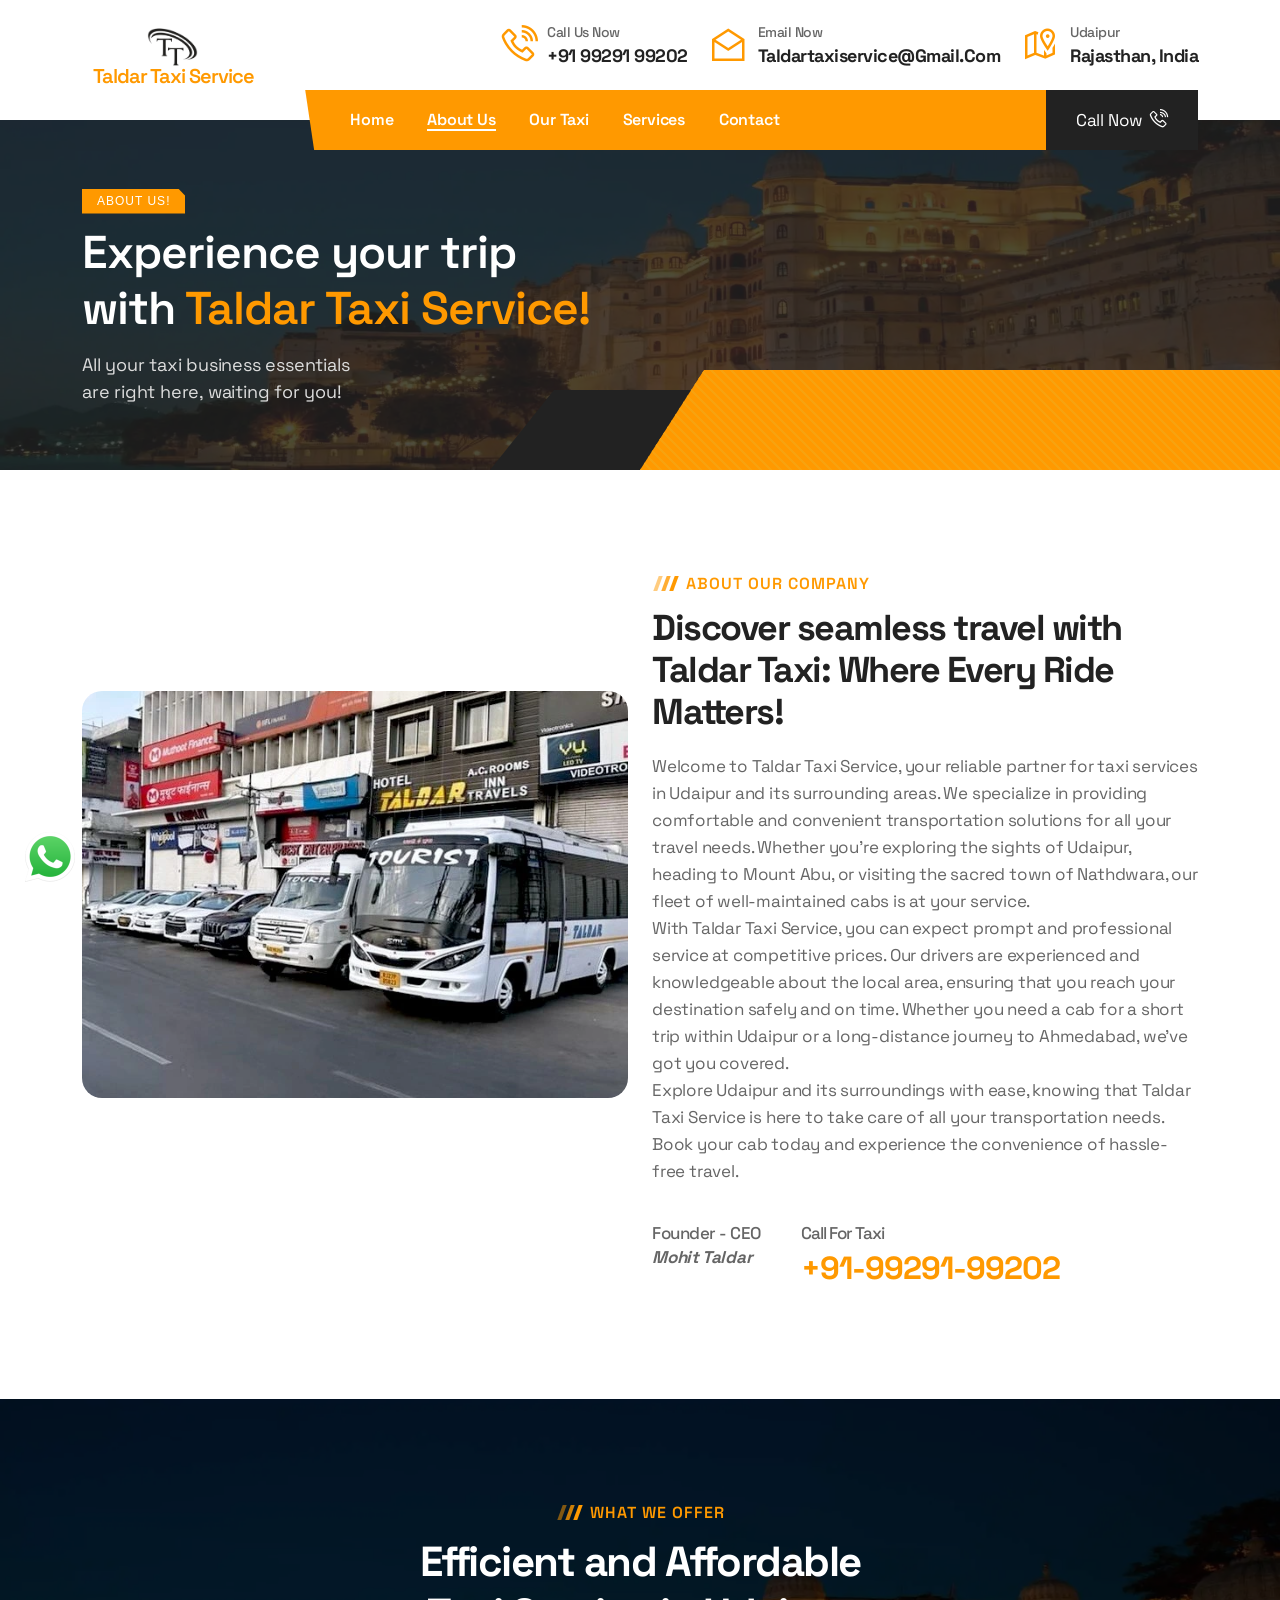
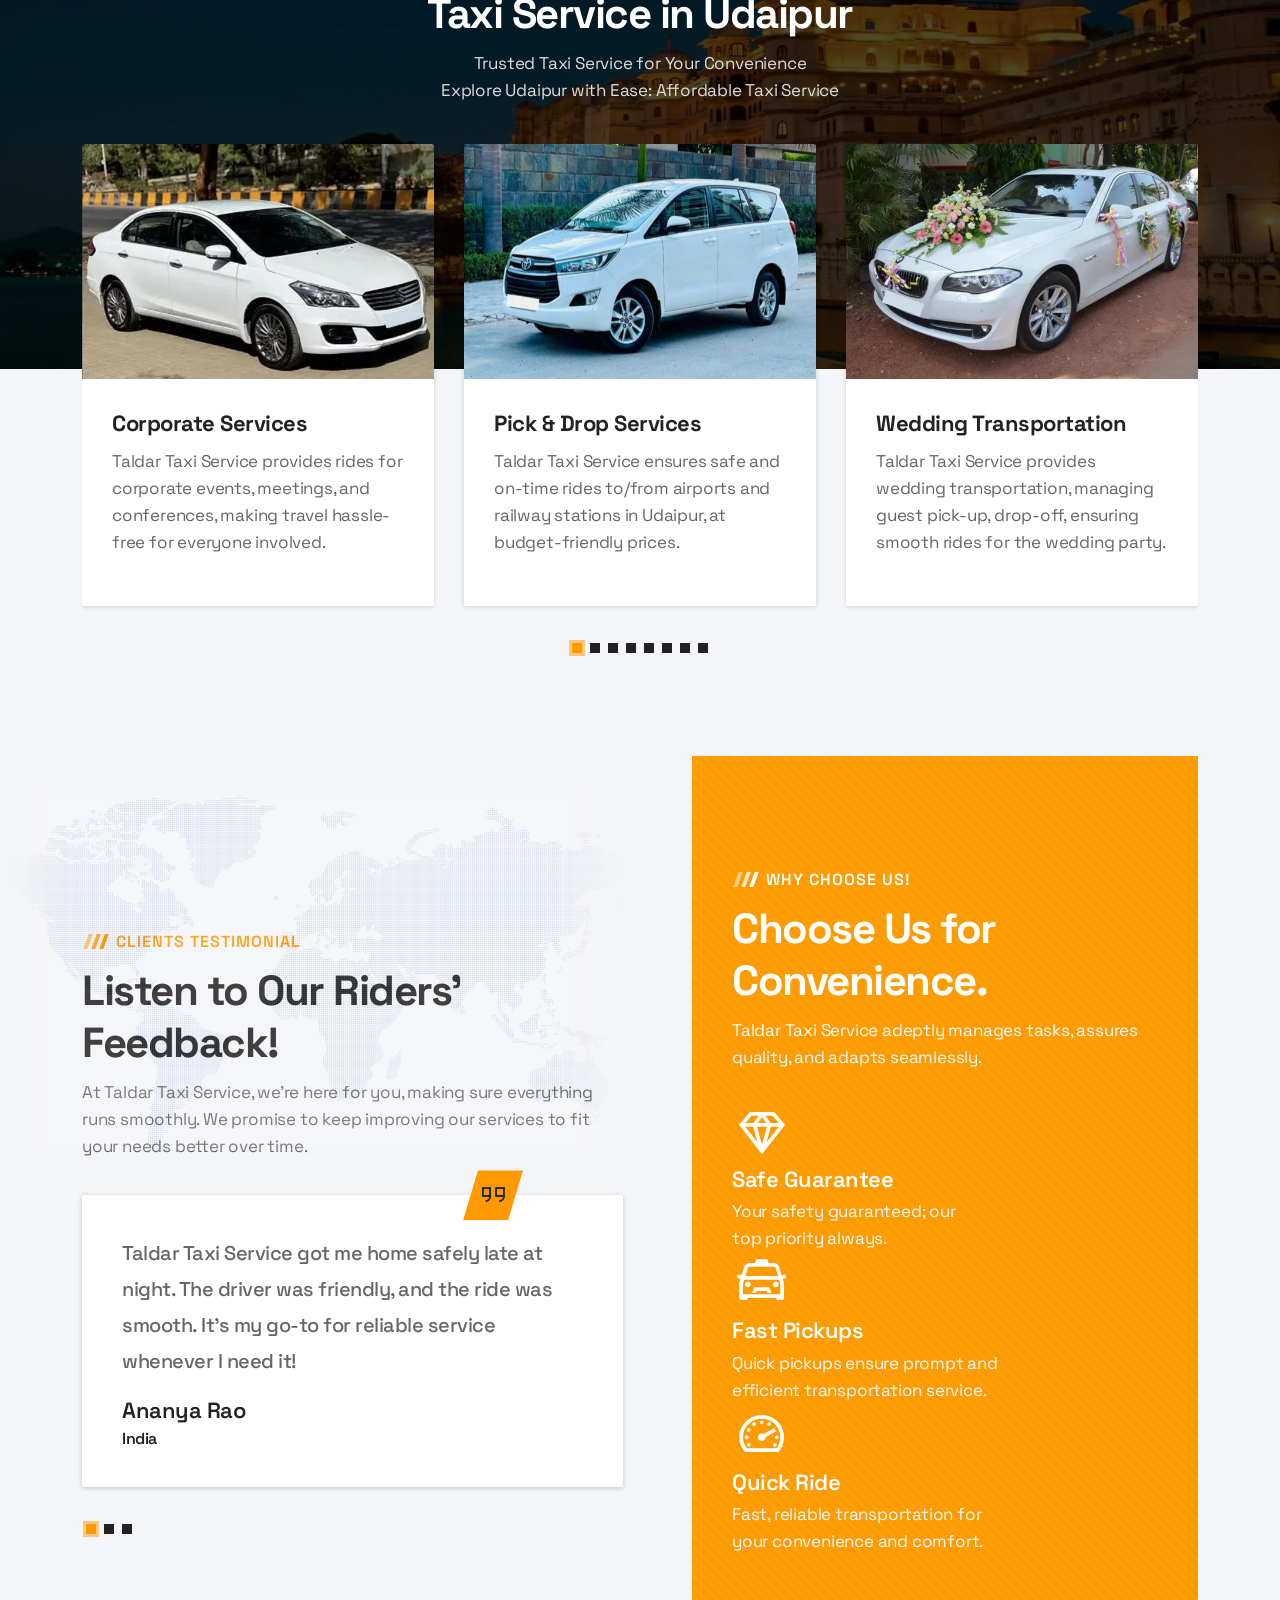
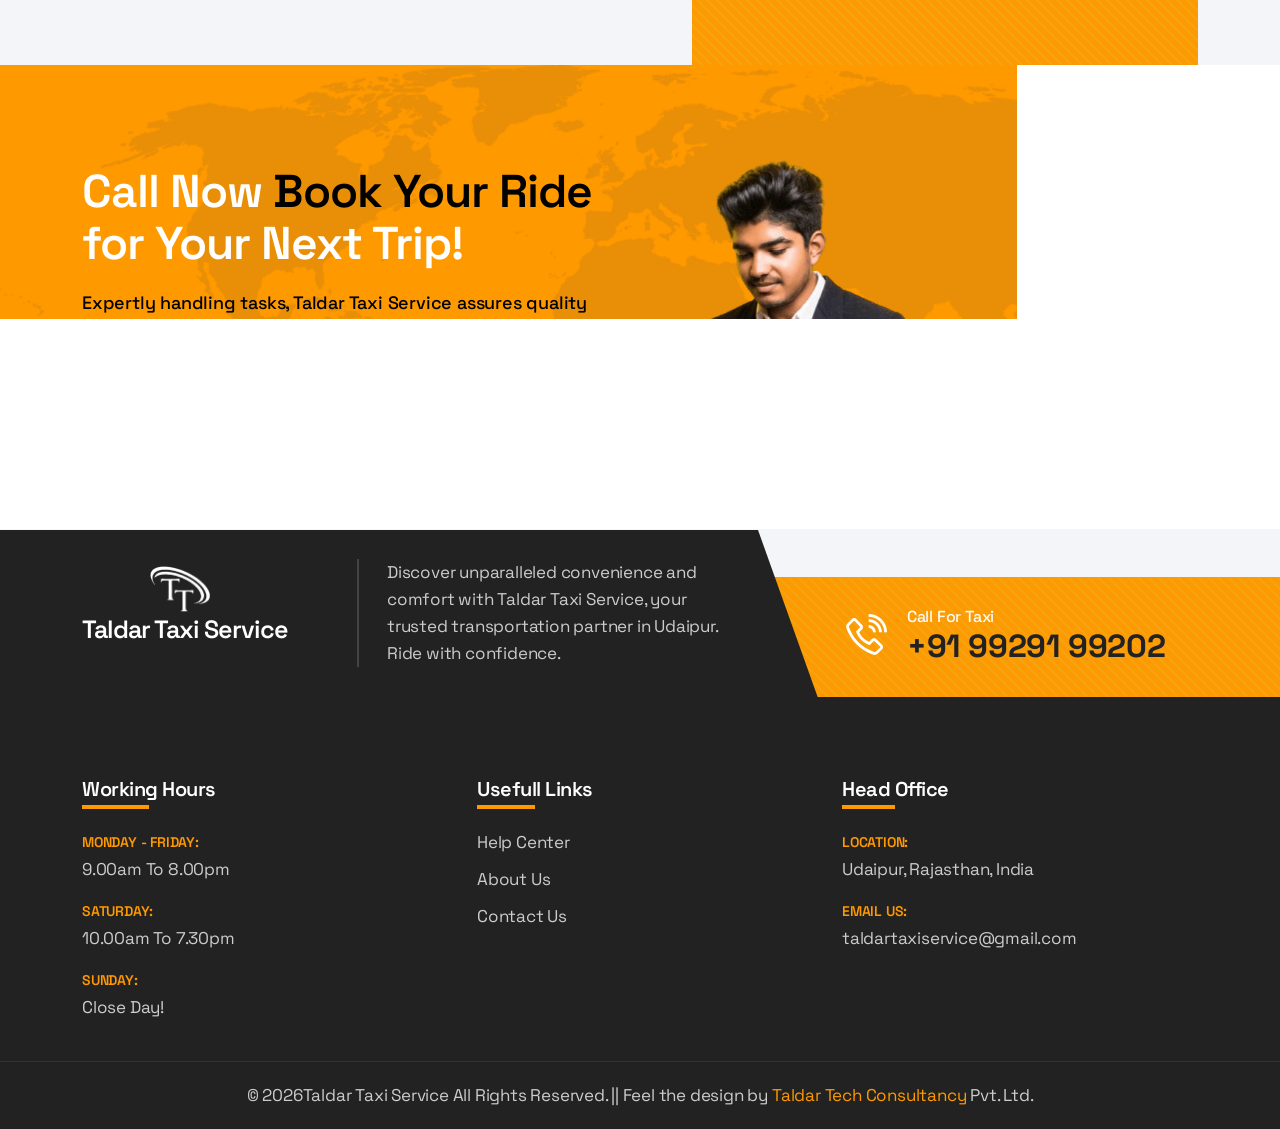
==== commit dfe962c8: "images compressed" ====
--- a/about-us.html
+++ b/about-us.html
@@ -169,7 +169,7 @@
     <div id="popup-sidebox" class="popup-sidebox">
         <div class="sidebox-content">
             <div class="site-logo">
-                <a href="index.html"><img src="assets/img/logo-light.png" alt="logo" /></a>
+                <a href="index.html"><img src="assets/img/logo-light.webp" alt="logo" /></a>
             </div>
             <p>Everything your taxi business needs is already here! Taldar Taxi Service, a theme
                 made for taxi service companies.</p>
@@ -204,13 +204,13 @@
                 
                 <div class="col-md-6">
                     <!-- <div class="text-center about-img-new">
-                        <img class="about-img1 wow fade-in-left" data-wow-delay="200ms" src="assets/images/about.jpeg" alt="img">
-                        <img class=" wow fade-in-bottom" data-wow-delay="400ms" src="assets/images/about.jpeg" alt="img">
-                        <figure class="round-text"><img src="assets/img/experience-text-round.png" alt="img"></figure>
+                        <img class="about-img1 wow fade-in-left" data-wow-delay="200ms" src="assets/images/about.webp" alt="img">
+                        <img class=" wow fade-in-bottom" data-wow-delay="400ms" src="assets/images/about.webp" alt="img">
+                        <figure class="round-text"><img src="assets/img/experience-text-round.webp" alt="img"></figure>
                     </div> -->
 
                     <div class="about-img">
-                        <img class="" src="assets/images/about.jpeg" alt="img">
+                        <img class="" src="assets/images/about.webp" alt="img">
                     </div>
                 </div>
                 <div class="col-md-6 text-cont">
@@ -225,10 +225,10 @@
                     <!--/.section-heading-->
                     <ul class="about-info wow fade-in-right" data-wow-delay="400ms">
                         <li>
-                            <!-- <img class="owner-thumb" src="assets/img/comment-1.png" alt="thumb"> -->
+                            <!-- <img class="owner-thumb" src="assets/img/comment-1.webp" alt="thumb"> -->
                             <div class="owner">
                                 <h4>Founder - CEO</h4>
-                                <!-- <img class="signature" src="assets/img/signature.png" alt="signature"> -->
+                                <!-- <img class="signature" src="assets/img/signature.webp" alt="signature"> -->
                                 <P style="margin-top: 2px; font-weight: 900; font-style: italic;">Mohit Taldar</P>
                             </div>
                         </li>
@@ -257,11 +257,11 @@
                         <div class="swiper-slide">
                             <div class="service-item wow fade-in-bottom" data-wow-delay="200ms">
                                 <div class="service-thumb">
-                                    <img src="assets/images/4n.png" alt="img">
-                                    <!-- <div class="service-shape-wrap">
-                                        <div class="service-shape"></div>
-                                    </div> -->
-                                    <!-- <div class="service-car"><img src="assets/images/c1.png" alt="car"></div> -->
+                                    <img src="assets/images/4n.webp" alt="img">
+                                    <!-- <div class="service-shape-wrap">
+                                        <div class="service-shape"></div>
+                                    </div> -->
+                                    <!-- <div class="service-car"><img src="assets/images/c1.webp" alt="car"></div> -->
                                 </div>
                                 <div class="service-content">
                                     <h3><a href="#" style="text-wrap: nowrap;">Corporate Services</a></h3>
@@ -273,11 +273,11 @@
                         <div class="swiper-slide">
                             <div class="service-item wow fade-in-bottom" data-wow-delay="400ms">
                                 <div class="service-thumb">
-                                    <img src="assets/images/1n.jpeg" alt="img">
-                                    <!-- <div class="service-shape-wrap">
-                                        <div class="service-shape"></div>
-                                    </div> -->
-                                    <!-- <div class="service-car"><img src="assets/images/c1.png" alt="car"></div> -->
+                                    <img src="assets/images/1n.webp" alt="img">
+                                    <!-- <div class="service-shape-wrap">
+                                        <div class="service-shape"></div>
+                                    </div> -->
+                                    <!-- <div class="service-car"><img src="assets/images/c1.webp" alt="car"></div> -->
                                 </div>
                                 <div class="service-content">
                                     <h3><a href="#">Pick & Drop Services</a></h3>
@@ -289,11 +289,11 @@
                         <div class="swiper-slide">
                             <div class="service-item wow fade-in-bottom" data-wow-delay="600ms">
                                 <div class="service-thumb">
-                                    <img src="assets/images/2n.png" alt="img">
-                                    <!-- <div class="service-shape-wrap">
-                                        <div class="service-shape"></div>
-                                    </div> -->
-                                    <!-- <div class="service-car"><img src="assets/images/c1.png" alt="car"></div> -->
+                                    <img src="assets/images/2n.webp" alt="img">
+                                    <!-- <div class="service-shape-wrap">
+                                        <div class="service-shape"></div>
+                                    </div> -->
+                                    <!-- <div class="service-car"><img src="assets/images/c1.webp" alt="car"></div> -->
                                 </div>
                                 <div class="service-content">
                                     <h3><a href="#">Wedding Transportation</a></h3>
@@ -305,11 +305,11 @@
                         <div class="swiper-slide">
                             <div class="service-item">
                                 <div class="service-thumb">
-                                    <img src="assets/images/s5.png" alt="img">
-                                    <!-- <div class="service-shape-wrap">
-                                        <div class="service-shape"></div>
-                                    </div> -->
-                                    <!-- <div class="service-car"><img src="assets/images/c1.png" alt="car"></div> -->
+                                    <img src="assets/images/s5.webp" alt="img">
+                                    <!-- <div class="service-shape-wrap">
+                                        <div class="service-shape"></div>
+                                    </div> -->
+                                    <!-- <div class="service-car"><img src="assets/images/c1.webp" alt="car"></div> -->
                                 </div>
                                 <div class="service-content">
                                     <h3><a href="#">City Tours</a></h3>
@@ -321,11 +321,11 @@
                         <div class="swiper-slide">
                             <div class="service-item">
                                 <div class="service-thumb">
-                                    <img src="assets/images/s6.png" alt="img">
-                                    <!-- <div class="service-shape-wrap">
-                                        <div class="service-shape"></div>
-                                    </div> -->
-                                    <!-- <div class="service-car"><img src="assets/images/c1.png" alt="car"></div> -->
+                                    <img src="assets/images/s6.webp" alt="img">
+                                    <!-- <div class="service-shape-wrap">
+                                        <div class="service-shape"></div>
+                                    </div> -->
+                                    <!-- <div class="service-car"><img src="assets/images/c1.webp" alt="car"></div> -->
                                 </div>
                                 <div class="service-content">
                                     <h3><a href="#">Outstation Taxi Service</a></h3>
@@ -337,11 +337,11 @@
                         <div class="swiper-slide">
                             <div class="service-item">
                                 <div class="service-thumb">
-                                    <img src="assets/images/s3.png" alt="img">
-                                    <!-- <div class="service-shape-wrap">
-                                        <div class="service-shape"></div>
-                                    </div> -->
-                                    <!-- <div class="service-car"><img src="assets/images/c1.png" alt="car"></div> -->
+                                    <img src="assets/images/s3.webp" alt="img">
+                                    <!-- <div class="service-shape-wrap">
+                                        <div class="service-shape"></div>
+                                    </div> -->
+                                    <!-- <div class="service-car"><img src="assets/images/c1.webp" alt="car"></div> -->
                                 </div>
                                 <div class="service-content">
                                     <h3><a href="#">Luxury Taxi Service</a></h3>
@@ -353,11 +353,11 @@
                         <div class="swiper-slide">
                             <div class="service-item">
                                 <div class="service-thumb">
-                                    <img src="assets/images/7n.jpeg" alt="img">
-                                    <!-- <div class="service-shape-wrap">
-                                        <div class="service-shape"></div>
-                                    </div> -->
-                                    <!-- <div class="service-car"><img src="assets/images/c1.png" alt="car"></div> -->
+                                    <img src="assets/images/7n.webp" alt="img">
+                                    <!-- <div class="service-shape-wrap">
+                                        <div class="service-shape"></div>
+                                    </div> -->
+                                    <!-- <div class="service-car"><img src="assets/images/c1.webp" alt="car"></div> -->
                                 </div>
                                 <div class="service-content">
                                     <h3><a href="#">Customized Packages</a></h3>
@@ -369,11 +369,11 @@
                         <div class="swiper-slide">
                             <div class="service-item">
                                 <div class="service-thumb">
-                                    <img src="assets/images/s4.png" alt="img">
-                                    <!-- <div class="service-shape-wrap">
-                                        <div class="service-shape"></div>
-                                    </div> -->
-                                    <!-- <div class="service-car"><img src="assets/images/c1.png" alt="car"></div> -->
+                                    <img src="assets/images/s4.webp" alt="img">
+                                    <!-- <div class="service-shape-wrap">
+                                        <div class="service-shape"></div>
+                                    </div> -->
+                                    <!-- <div class="service-car"><img src="assets/images/c1.webp" alt="car"></div> -->
                                 </div>
                                 <div class="service-content">
                                     <h3><a href="#">24/7 Services</a></h3>
@@ -410,7 +410,7 @@
                                         <div class="quote-icon"><i class="las la-quote-right"></i></div>
                                         <p>Taldar Taxi Service got me home safely late at night. The driver was friendly, and the ride was smooth. It's my go-to for reliable service whenever I need it!</p>
                                         <div class="testi-author">
-                                            <!-- <div class="author-thumb"><img src="assets/img/comment-1.png" alt="author">
+                                            <!-- <div class="author-thumb"><img src="assets/img/comment-1.webp" alt="author">
                                             </div> -->
                                             <div class="author-info">
                                                 <h3>Ananya Rao <span>India</span></h3>
@@ -423,7 +423,7 @@
                                         <div class="quote-icon"><i class="las la-quote-right"></i></div>
                                         <p>When I needed an urgent ride, Taldar Taxi came quickly. The service was great, and the ride was comfy. I highly recommend them for prompt and comfortable travel!</p>
                                         <div class="testi-author">
-                                            <!-- <div class="author-thumb"><img src="assets/img/comment-1.png" alt="author">
+                                            <!-- <div class="author-thumb"><img src="assets/img/comment-1.webp" alt="author">
                                             </div> -->
                                             <div class="author-info">
                                                 <h3>Rajesh Kumar<span>India</span></h3>
@@ -436,7 +436,7 @@
                                         <div class="quote-icon"><i class="las la-quote-right"></i></div>
                                         <p>They got me to my destination on time. The driver was polite, and the ride was smooth. I'm grateful for their reliable service.</p>
                                         <div class="testi-author">
-                                            <!-- <div class="author-thumb"><img src="assets/img/comment-1.png" alt="author">
+                                            <!-- <div class="author-thumb"><img src="assets/img/comment-1.webp" alt="author">
                                             </div> -->
                                             <div class="author-info">
                                                 <h3>Priya Patel <span>India</span></h3>
--- a/assets/css/elements.css
+++ b/assets/css/elements.css
@@ -751,8 +751,8 @@
 
 /*=== 9.0 Page Header ===*/
 .page-header {
-    /* background-image: url(../img/bg-1.jpg); */
-    background-image: url(../images/slider-bg3.jpg);
+    /* background-image: url(../img/bg-1.webp); */
+    background-image: url(../images/slider-bg3.webp);
     background-repeat: no-repeat;
     background-position: center center;
     background-size: cover;
@@ -801,7 +801,7 @@
 
 .page-header-shape:after {
     background-color: #222;
-    background-image: url(../img/texture.png);
+    background-image: url(../img/texture.webp);
     background-repeat: repeat;
     background-size: cover;
     clip-path: polygon(10% 0%, 100% 0%, 100% 100%, 0% 100%);
--- a/assets/css/blog.css
+++ b/assets/css/blog.css
@@ -588,7 +588,7 @@
 /*=== 5.6 Banner ===*/
 .sidebar-widget.banner {
     background-color: #222;
-    background-image: url(../img/texture.png);
+    background-image: url(../img/texture.webp);
     background-repeat: repeat;
     background-size: cover;
     border-radius: 3px;
--- a/assets/css/main.css
+++ b/assets/css/main.css
@@ -186,7 +186,7 @@
 }
 
 .round-text:before {
-    background-image: url(../img/location-marker.png);
+    background-image: url(../img/location-marker.webp);
     background-repeat: no-repeat;
     background-position: center center;
     background-size: 30%;
@@ -400,7 +400,7 @@
 }
 
 .bg-half {
-    background-image: url(../images/slider-bg3.jpg);
+    background-image: url(../images/slider-bg3.webp);
     background-repeat: no-repeat;
     background-position: top center;
     background-size: cover;
@@ -753,7 +753,7 @@
 
 /*=== 3.0 Booking Section ===*/
 .booking-section {
-    background-image: url(../img/texture.png);
+    background-image: url(../img/texture.webp);
     background-repeat: repeat;
     background-size: cover;
     background-color: #222;
@@ -785,7 +785,7 @@
 
 /*=== 3.1 Booking Car ===*/
 .booking-car {
-    background-image: url(../img/car-2.png);
+    background-image: url(../img/car-2.webp);
     background-repeat: no-repeat;
     background-position: left center;
     background-size: 85%;
@@ -913,7 +913,7 @@
 .booking-form-2:before {
     background-color: #222;
     clip-path: polygon(0 0, 90% 0%, 100% 20%, 100% 100%, 0 99%);
-    background-image: url(../img/texture.png);
+    background-image: url(../img/texture.webp);
     background-repeat: repeat;
     background-size: cover;
     content: "";
@@ -981,7 +981,7 @@
 }
 
 .pricing-head-wrap:before {
-    background-image: url(../images/pricing-bg.jpg);
+    background-image: url(../images/pricing-bg.webp);
     clip-path: polygon(0 0, 100% 0, 100% 82%, 0 52%);
     background-repeat: no-repeat;
     background-position: center center;
@@ -1154,7 +1154,7 @@
 
 .taxi-details-img .price {
     background-color: #222;
-    background-image: url(../img/texture.png);
+    background-image: url(../img/texture.webp);
     background-repeat: repeat;
     background-size: cover;
     clip-path: polygon(85% 0%, 100% 30%, 100% 100%, 0 100%, 0 0);
@@ -1250,7 +1250,7 @@
     transform: translateY(-3px);
 }
 .taxi-holder {
-    background-image: url(../img/taxi-background.png);
+    background-image: url(../img/taxi-background.webp);
     background-repeat: no-repeat;
     background-position: center right;
     background-size: contain;
@@ -1263,7 +1263,7 @@
 }
 
 .taxi-holder .taxi {
-    background-image: url(../img/taxi.png);
+    background-image: url(../img/taxi.webp);
     background-repeat: no-repeat;
     background-position: center right;
     background-size: contain;
@@ -1275,7 +1275,7 @@
 }
 
 .taxi-holder .mockup {
-    background-image: url(../img/mockup.png);
+    background-image: url(../img/mockup.webp);
     background-repeat: no-repeat;
     background-position: center right;
     background-size: contain;
@@ -1288,7 +1288,7 @@
 }
 
 .taxi-holder .charecter {
-    background-image: url(../img/charecter.png);
+    background-image: url(../img/charecter.webp);
     background-repeat: no-repeat;
     background-position: center right;
     background-size: contain;
@@ -1371,7 +1371,7 @@
 
 /*=== 6.1 Download Section 2 ===*/
 .download-section-2 {
-    background-image: url(../img/bg-1.jpg);
+    background-image: url(../img/bg-1.webp);
     background-repeat: no-repeat;
     background-position: center center;
     background-size: cover;
@@ -1391,7 +1391,7 @@
 }
 
 .download-mockup {
-    background-image: url(../img/mockup-2.png);
+    background-image: url(../img/mockup-2.webp);
     background-repeat: no-repeat;
     background-position: center center;
     background-size: contain;
@@ -1566,7 +1566,7 @@
 
 /*=== 8.0 CTA Section ===*/
 .cta-section {
-    /* background-image: url(../img/texture.png); */
+    /* background-image: url(../img/texture.webp); */
     background-image: url(../img/cta-map.png);
     clip-path: polygon(0 0, 100% 0, 100% 50%, 80% 100%, 0 100%);
     background-repeat: repeat;
@@ -1788,7 +1788,7 @@
 
 .team-content h4 {
     background-color: #222;
-    background-image: url(../img/texture.png);
+    background-image: url(../img/texture.webp);
     background-repeat: repeat;
     background-size: cover;
     clip-path: polygon(100% 0, 100% 100%, 10% 100%, 0% 70%, 0 0);
@@ -1997,7 +1997,7 @@
 
 .contact-section .contact-details li i {
     background-color: #222;
-    background-image: url(../img/texture.png);
+    background-image: url(../img/texture.webp);
     background-repeat: repeat;
     background-size: cover;
     color: #ff9900;
@@ -2148,7 +2148,7 @@
 .footer-top .brand:before,
 .footer-top .brand:after {
     background-color: #222;
-    background-image: url(../img/texture.png);
+    background-image: url(../img/texture.webp);
     background-repeat: repeat;
     background-size: cover;
     content: "";
@@ -2215,7 +2215,7 @@
 /*=== 13.1 Mid Footer ===*/
 .footer-mid-wrap {
     background-color: #222;
-    background-image: url(../img/texture.png);
+    background-image: url(../img/texture.webp);
     background-repeat: repeat;
     background-size: cover;
     padding: 80px 0 140px 0;
@@ -2224,7 +2224,7 @@
 }
 
 .footer-mid-wrap:before {
-    /* background-image: url(../img/city-skiline.png); */
+    /* background-image: url(../img/city-skiline.webp); */
     background-size: 100%;
     background-position: bottom center;
     background-repeat: no-repeat;
@@ -2249,7 +2249,7 @@
 }
 
 .running-taxi .taxi {
-    background-image: url(../img/truck-1.png);
+    background-image: url(../img/truck-1.webp);
     background-repeat: no-repeat;
     background-position: right bottom;
     background-size: contain;
@@ -2262,7 +2262,7 @@
 }
 
 .running-taxi .taxi-2 {
-    background-image: url(../img/truck-2.png);
+    background-image: url(../img/truck-2.webp);
     background-repeat: no-repeat;
     background-position: right bottom;
     background-size: contain;
@@ -2275,7 +2275,7 @@
 }
 
 .running-taxi .taxi-3 {
-    background-image: url(../img/truck-3.png);
+    background-image: url(../img/truck-3.webp);
     background-repeat: no-repeat;
     background-position: right bottom;
     background-size: contain;
@@ -2432,7 +2432,7 @@
 /*=== 13.3 Copyright Section ===*/
 .copyright-wrap {
     background-color: #222;
-    background-image: url(../img/texture.png);
+    background-image: url(../img/texture.webp);
     background-repeat: repeat;
     background-size: cover;
     border-top: 1px solid #333;
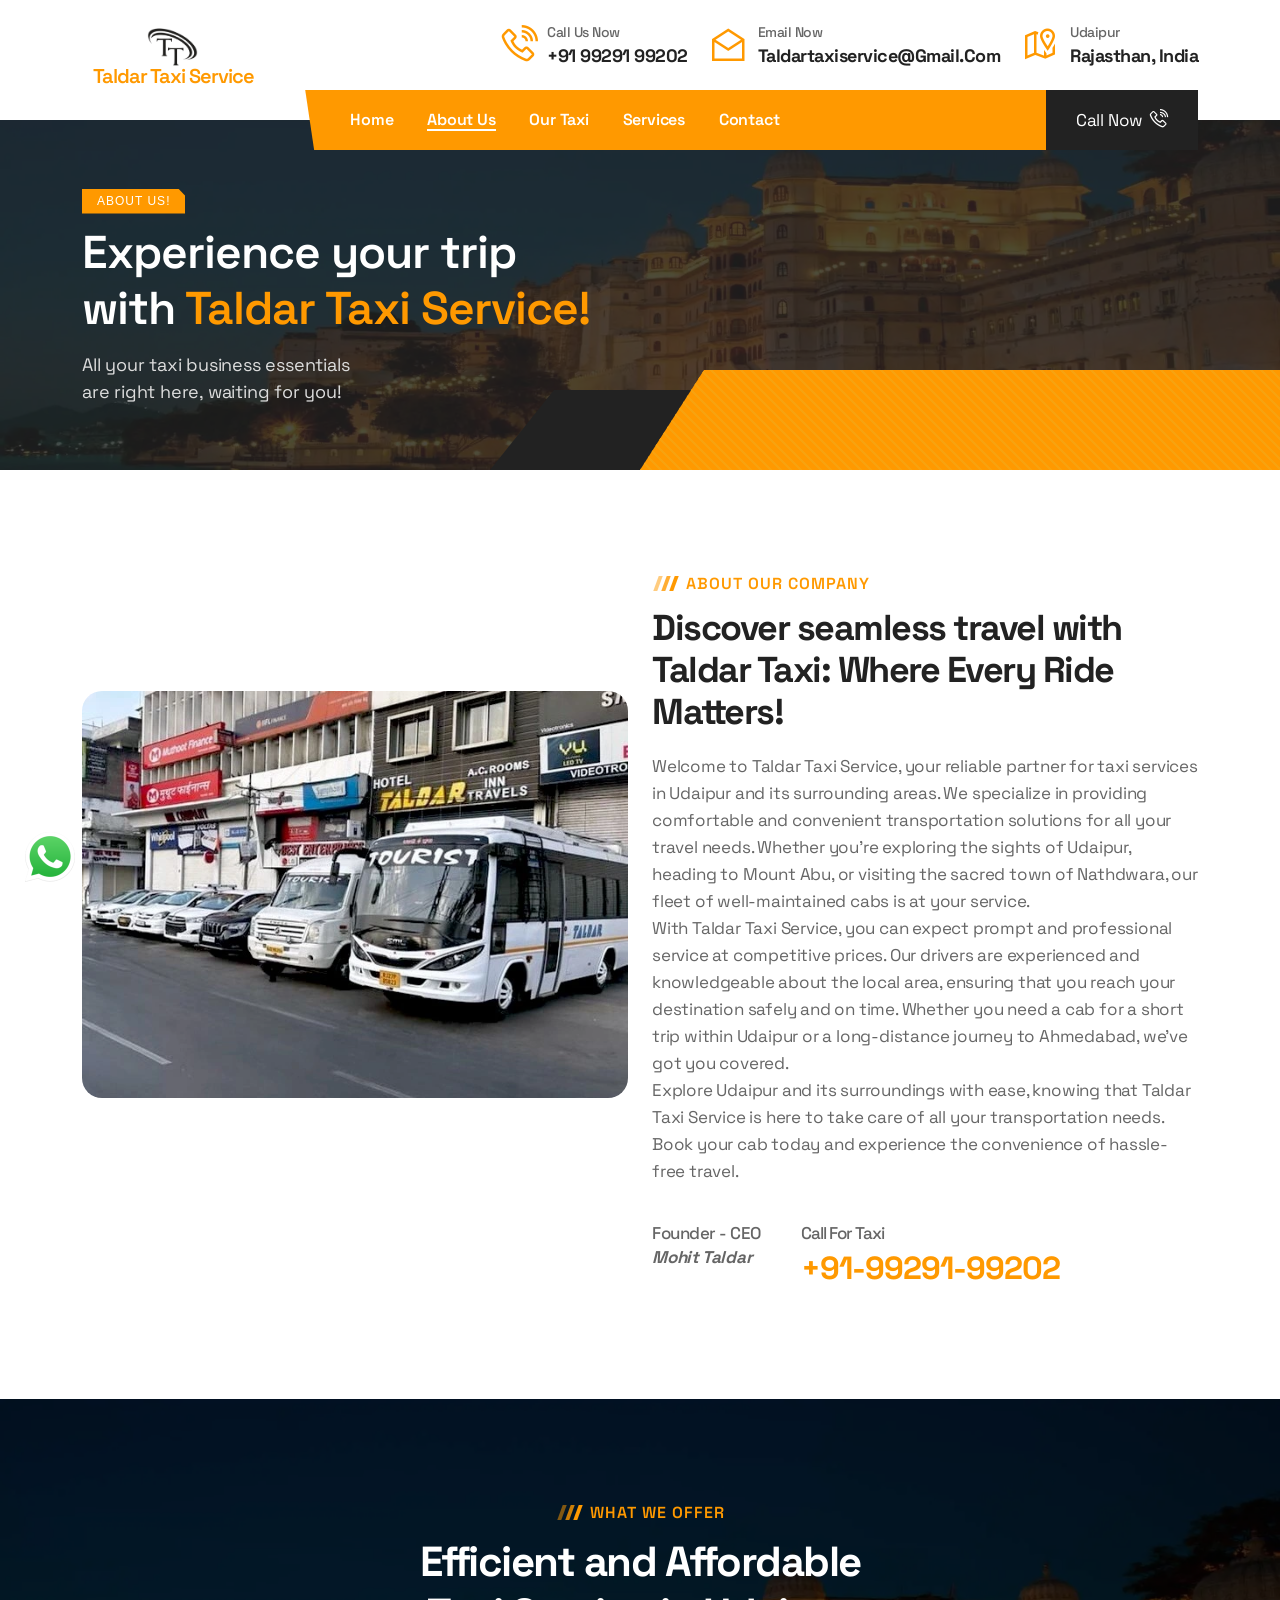
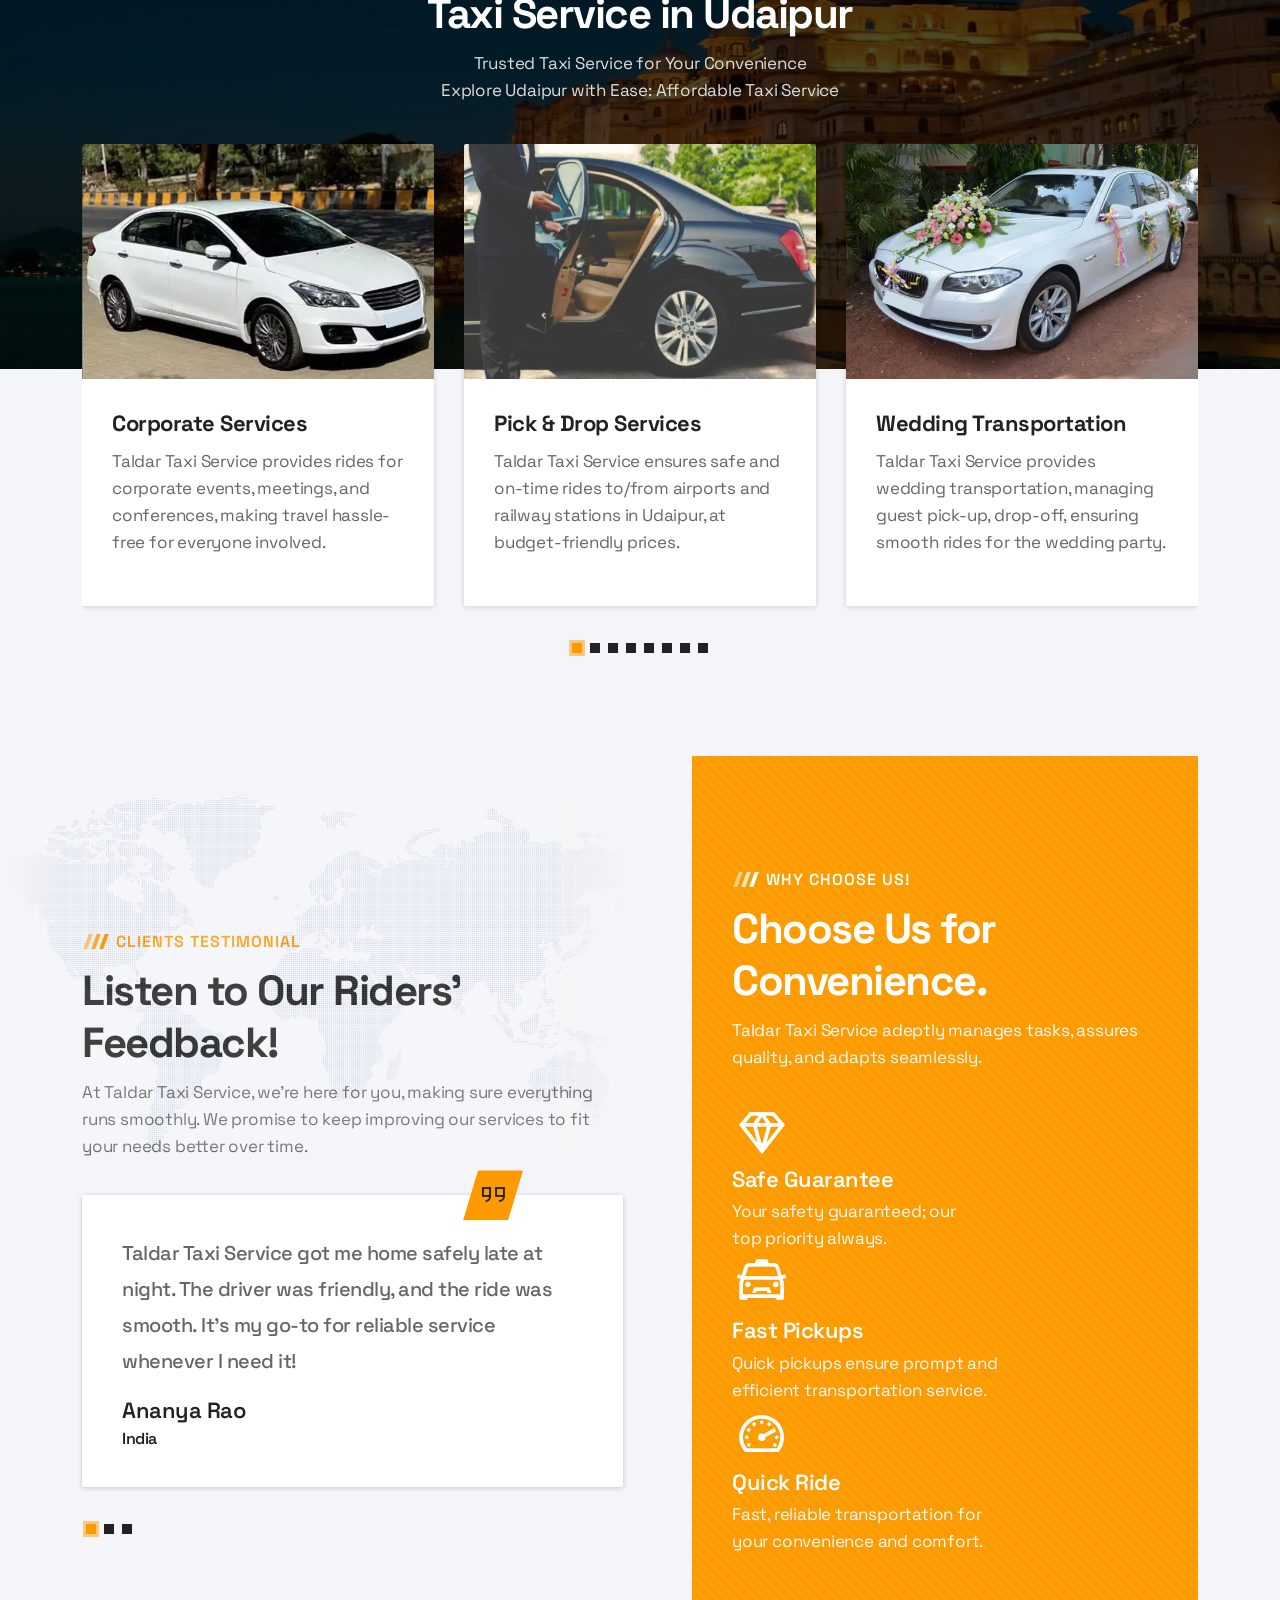
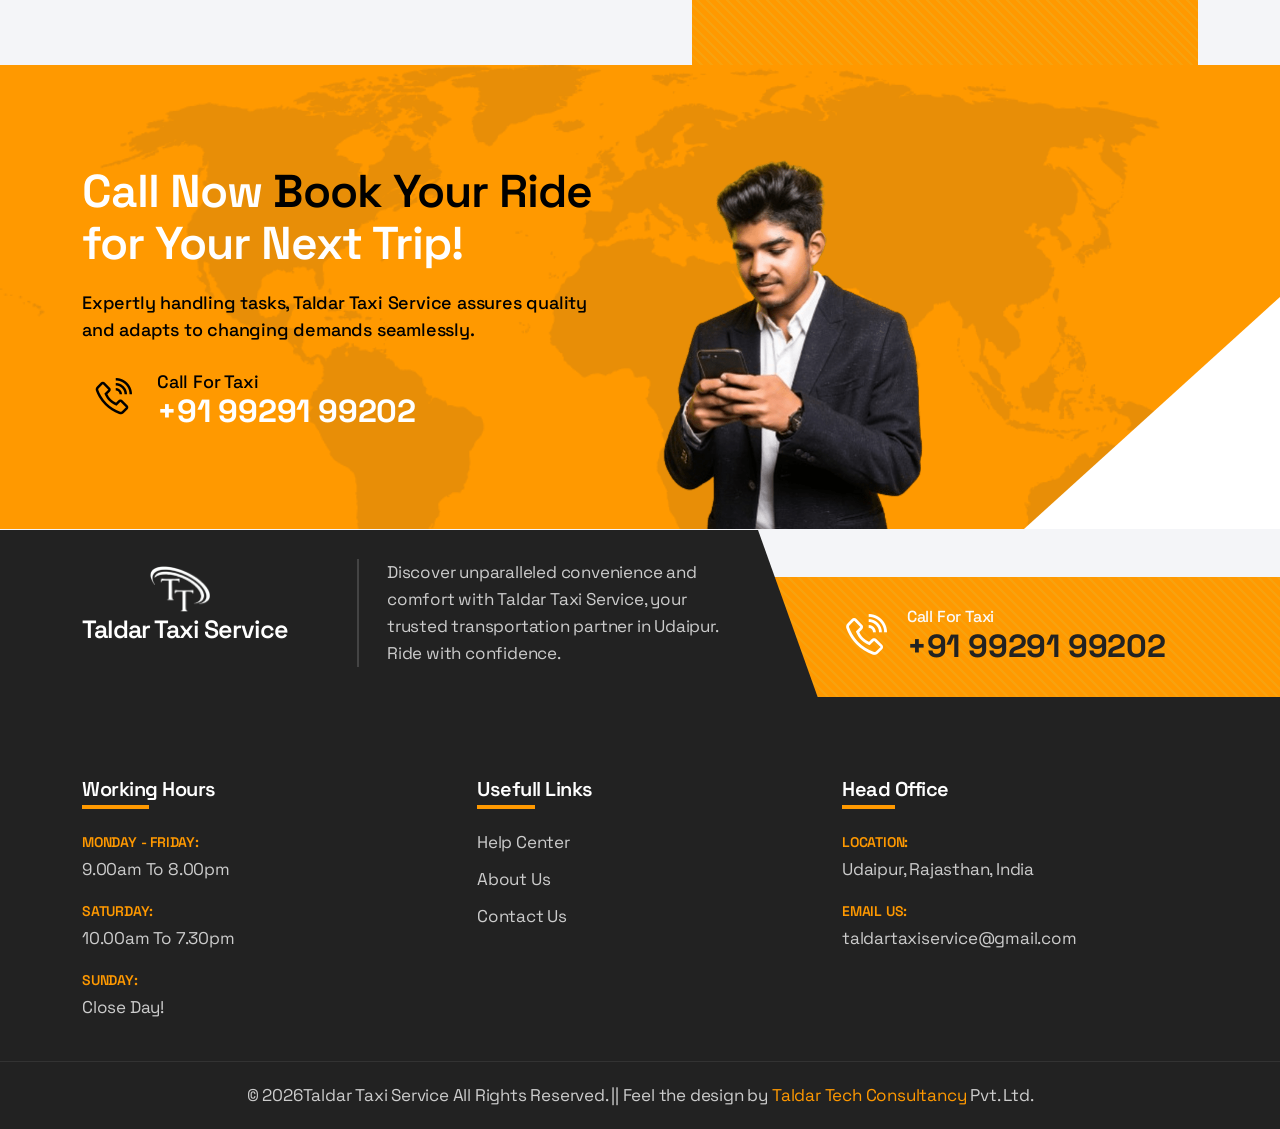
==== commit fe786412: "images updated in services" ====
--- a/about-us.html
+++ b/about-us.html
@@ -273,7 +273,7 @@
                         <div class="swiper-slide">
                             <div class="service-item wow fade-in-bottom" data-wow-delay="400ms">
                                 <div class="service-thumb">
-                                    <img src="assets/images/1n.webp" alt="img">
+                                    <img src="assets/images/8n.webp" alt="img">
                                     <!-- <div class="service-shape-wrap">
                                         <div class="service-shape"></div>
                                     </div> -->
@@ -305,7 +305,7 @@
                         <div class="swiper-slide">
                             <div class="service-item">
                                 <div class="service-thumb">
-                                    <img src="assets/images/s5.webp" alt="img">
+                                    <img src="assets/images/10n.webp" alt="img">
                                     <!-- <div class="service-shape-wrap">
                                         <div class="service-shape"></div>
                                     </div> -->
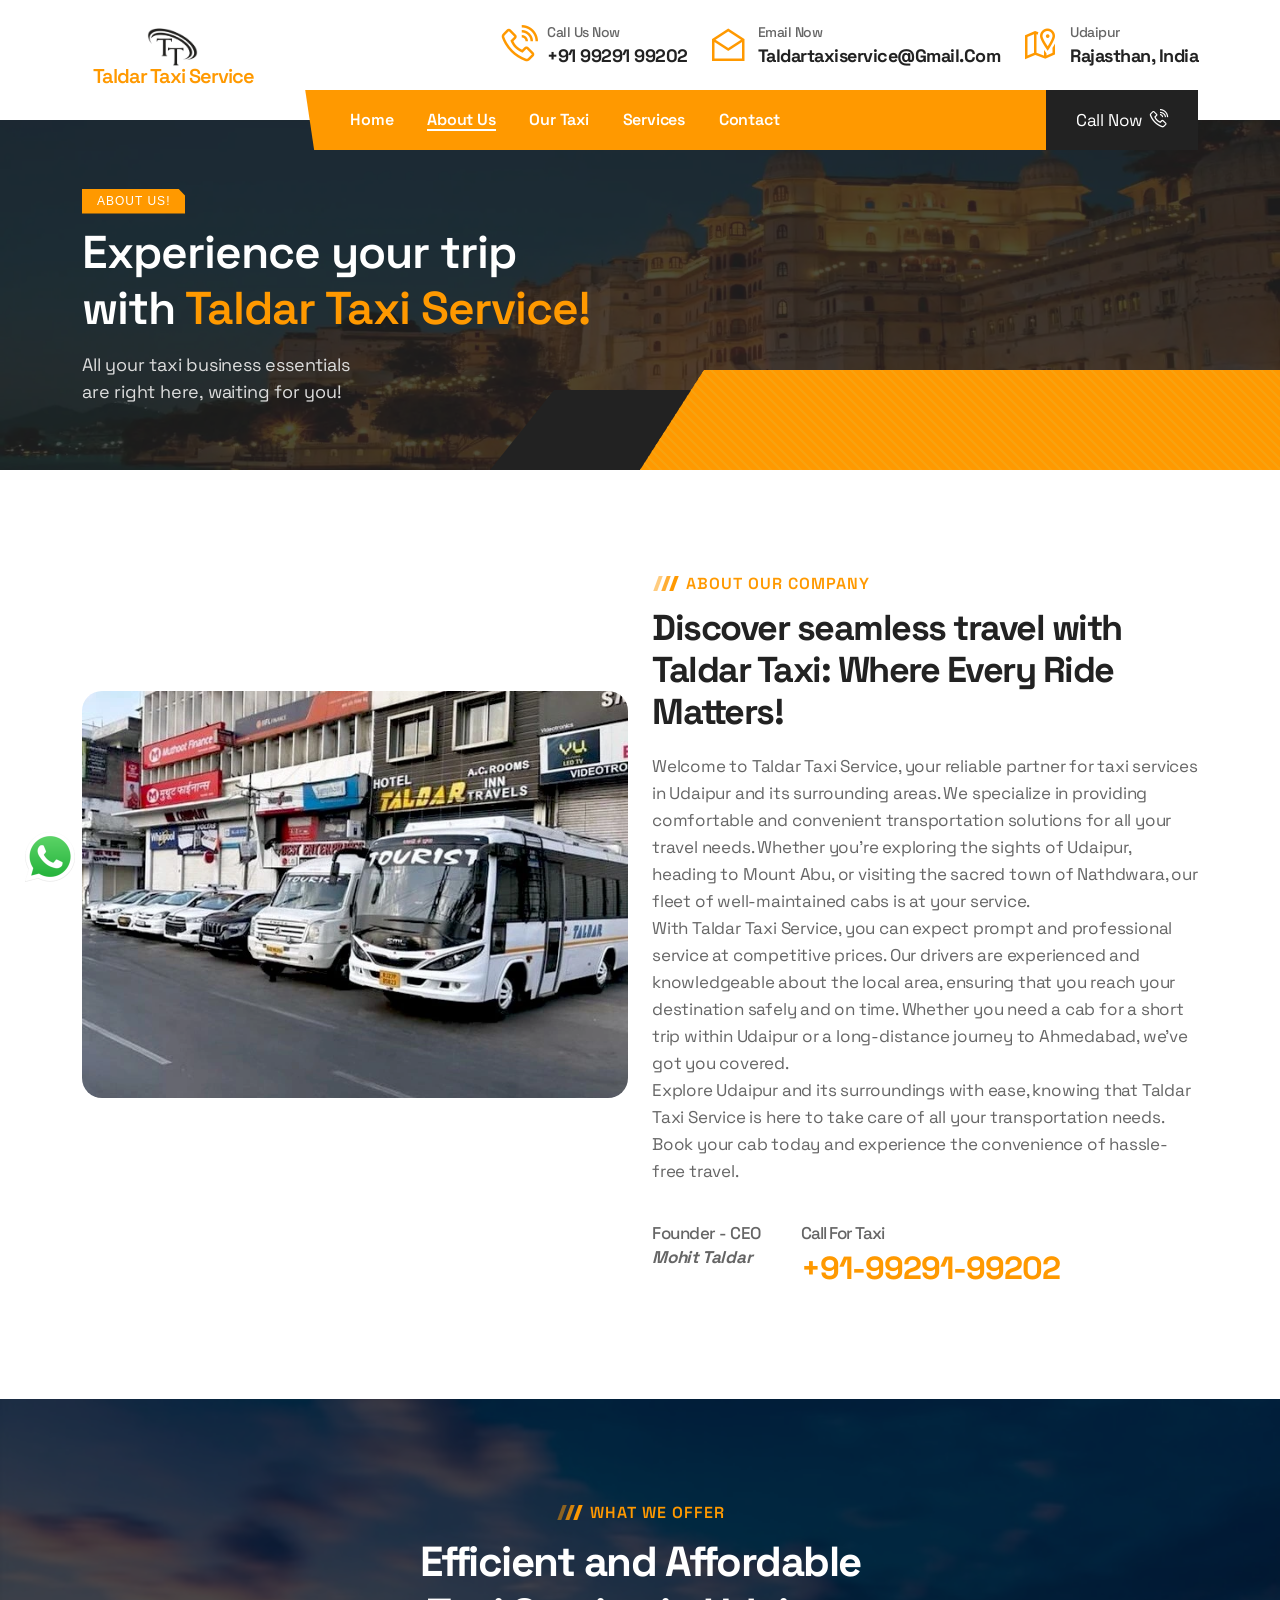
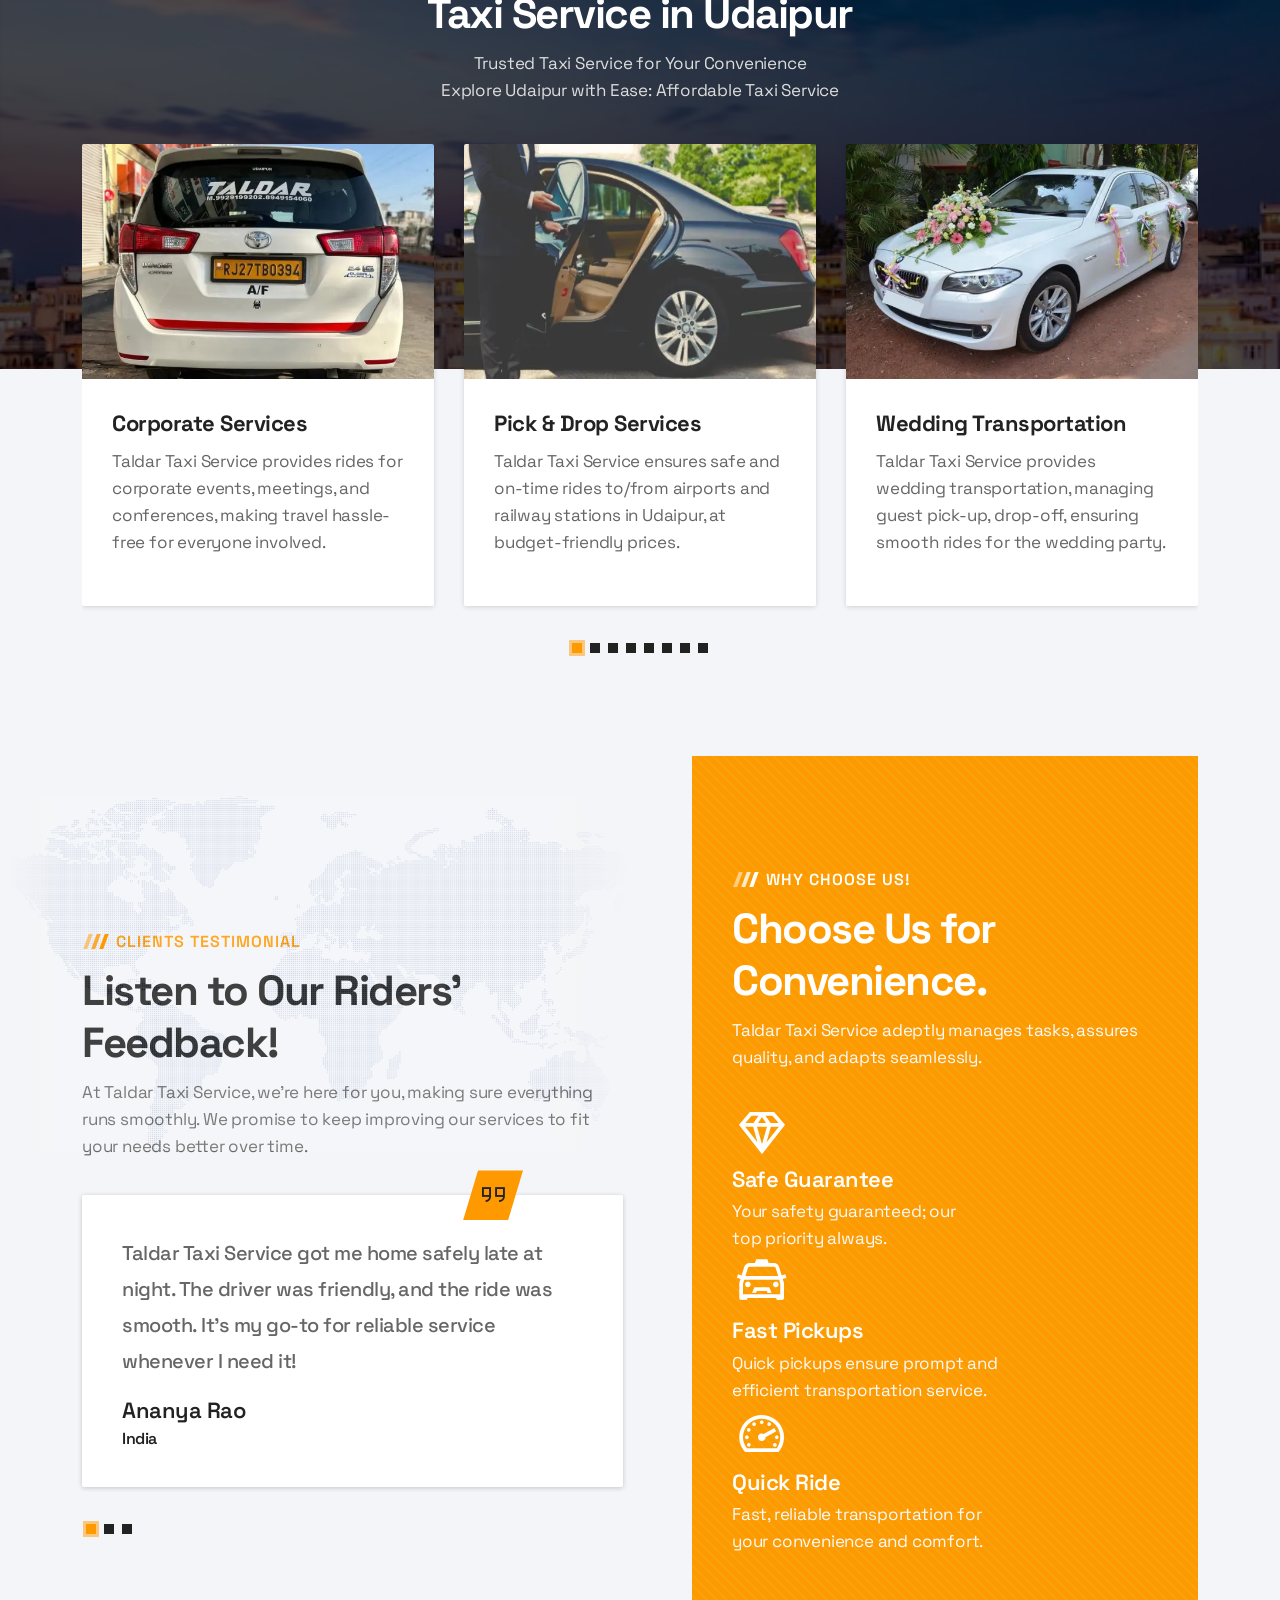
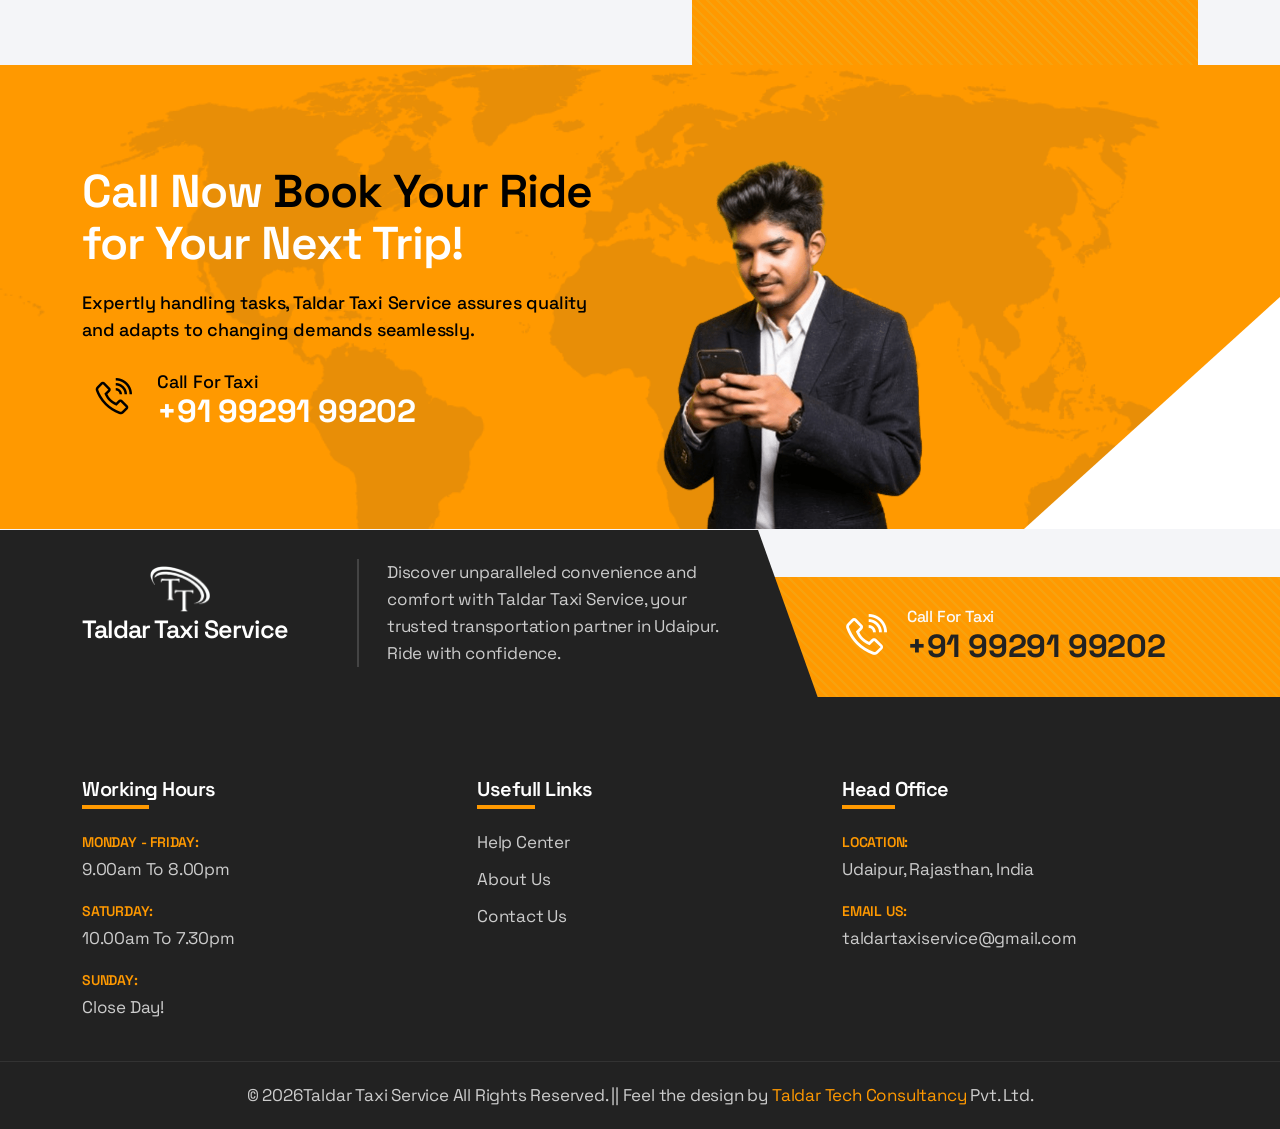
==== commit cde701c1: "images replaced" ====
--- a/about-us.html
+++ b/about-us.html
@@ -257,7 +257,7 @@
                         <div class="swiper-slide">
                             <div class="service-item wow fade-in-bottom" data-wow-delay="200ms">
                                 <div class="service-thumb">
-                                    <img src="assets/images/4n.webp" alt="img">
+                                    <img src="assets/images/13n.webp" alt="img">
                                     <!-- <div class="service-shape-wrap">
                                         <div class="service-shape"></div>
                                     </div> -->
--- a/assets/css/main.css
+++ b/assets/css/main.css
@@ -133,7 +133,7 @@
 }
 
 .about-img-new {
-    max-width: 24em;
+    max-width: 32em;
 }
 
 .about-img-new img {
@@ -400,7 +400,7 @@
 }
 
 .bg-half {
-    background-image: url(../images/slider-bg3.webp);
+    background-image: url(../images/bg1.jpg);
     background-repeat: no-repeat;
     background-position: top center;
     background-size: cover;
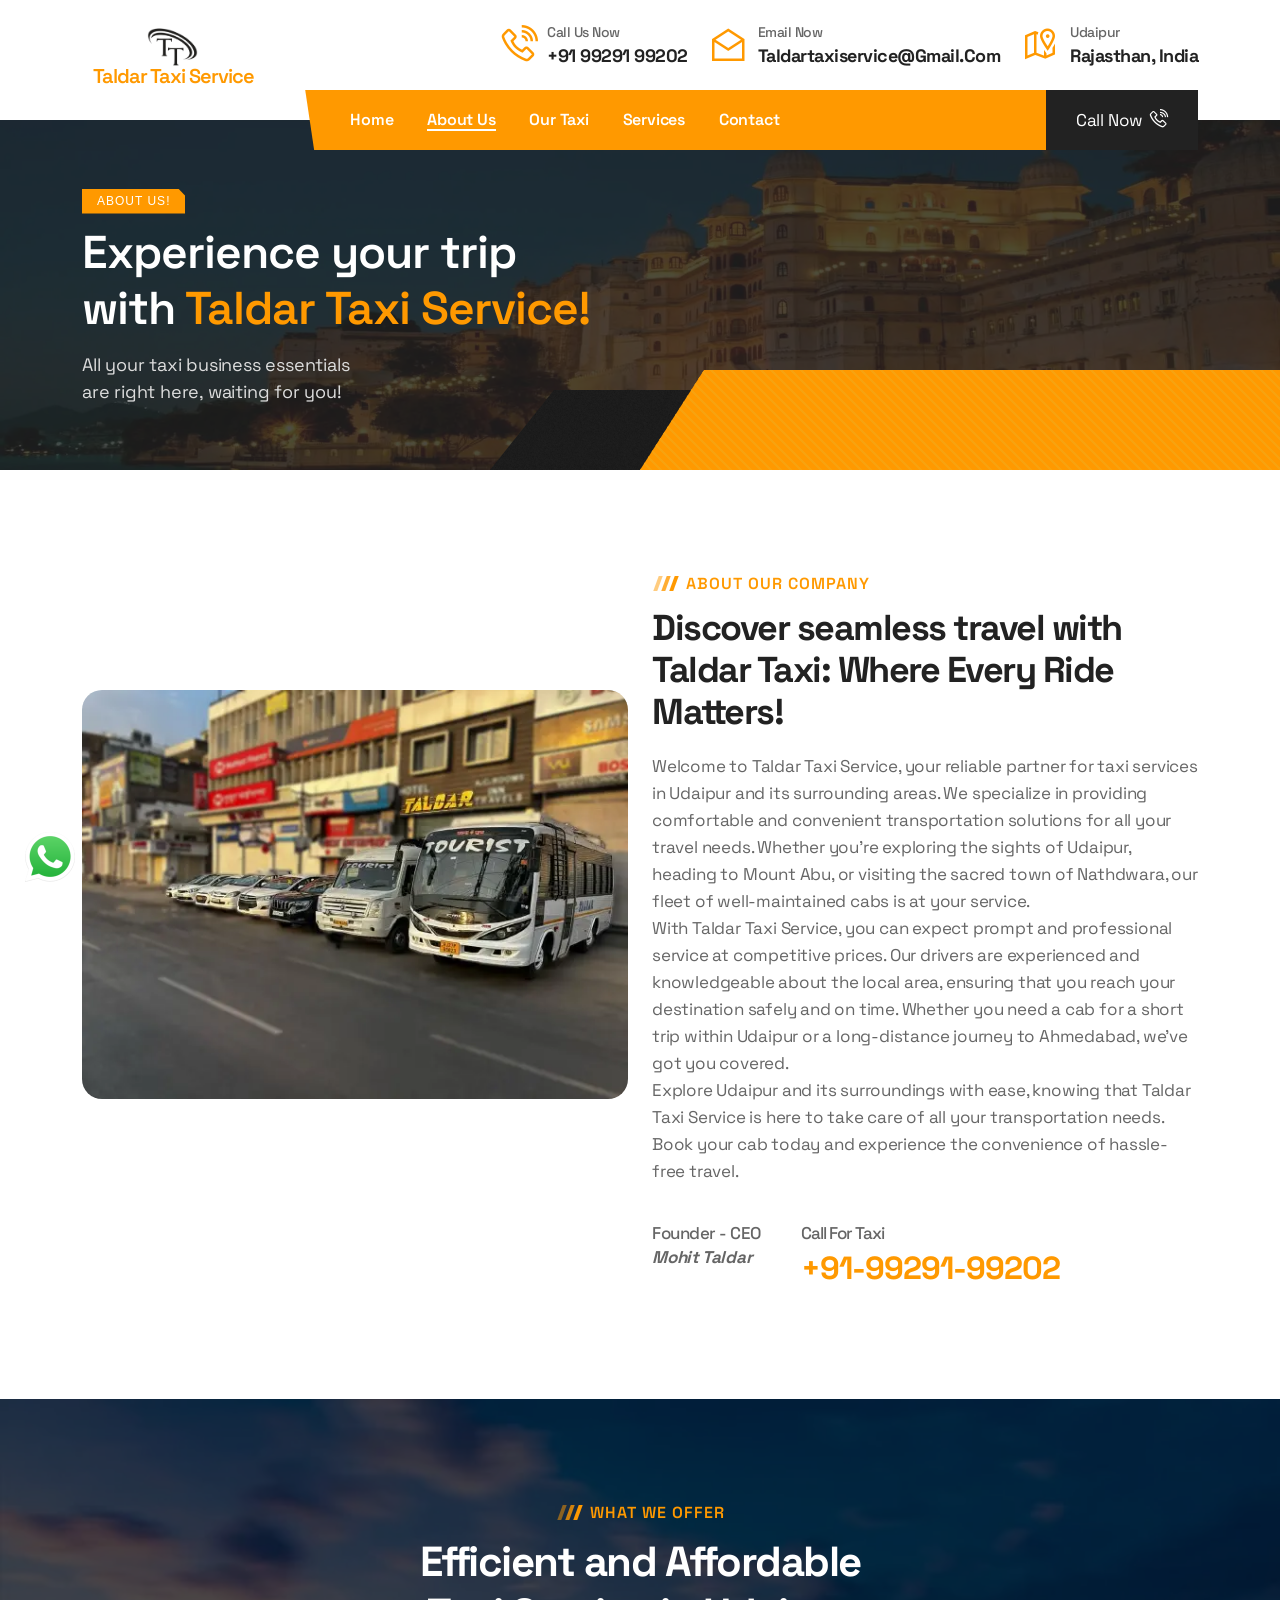
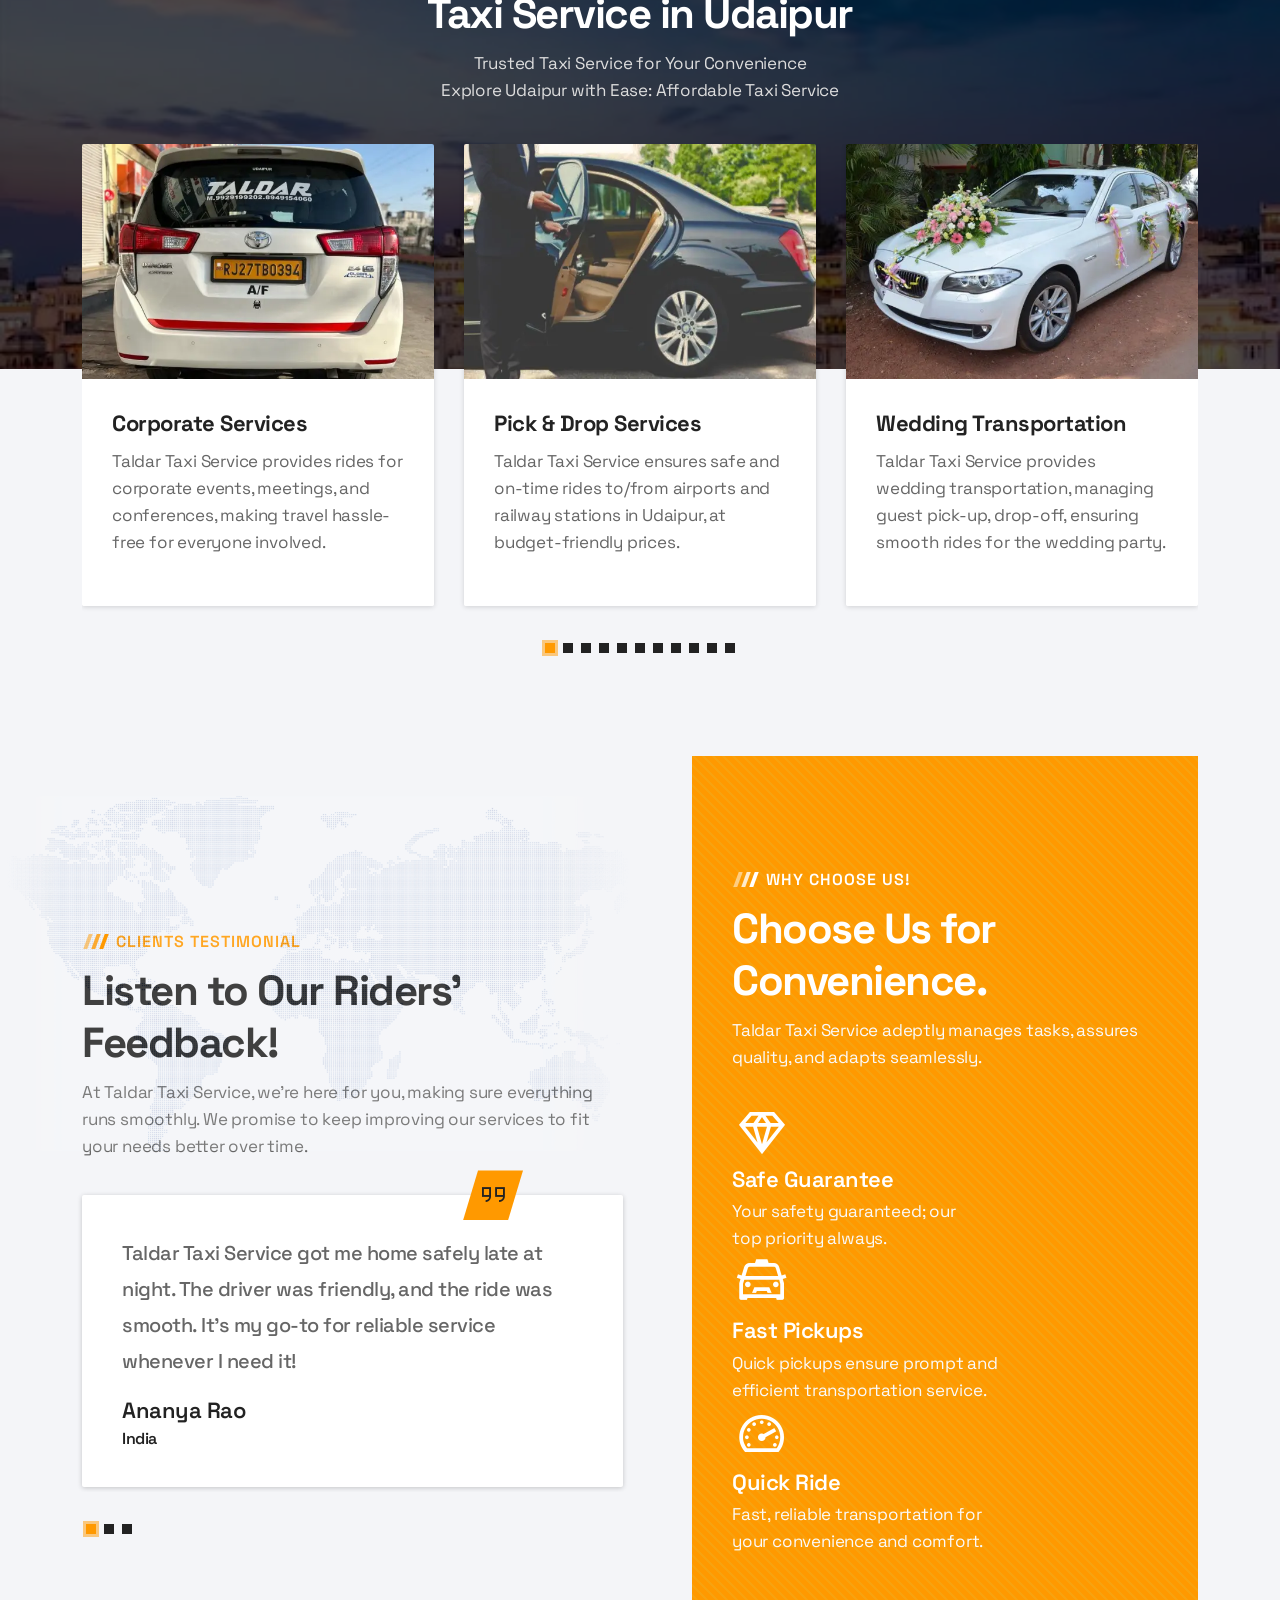
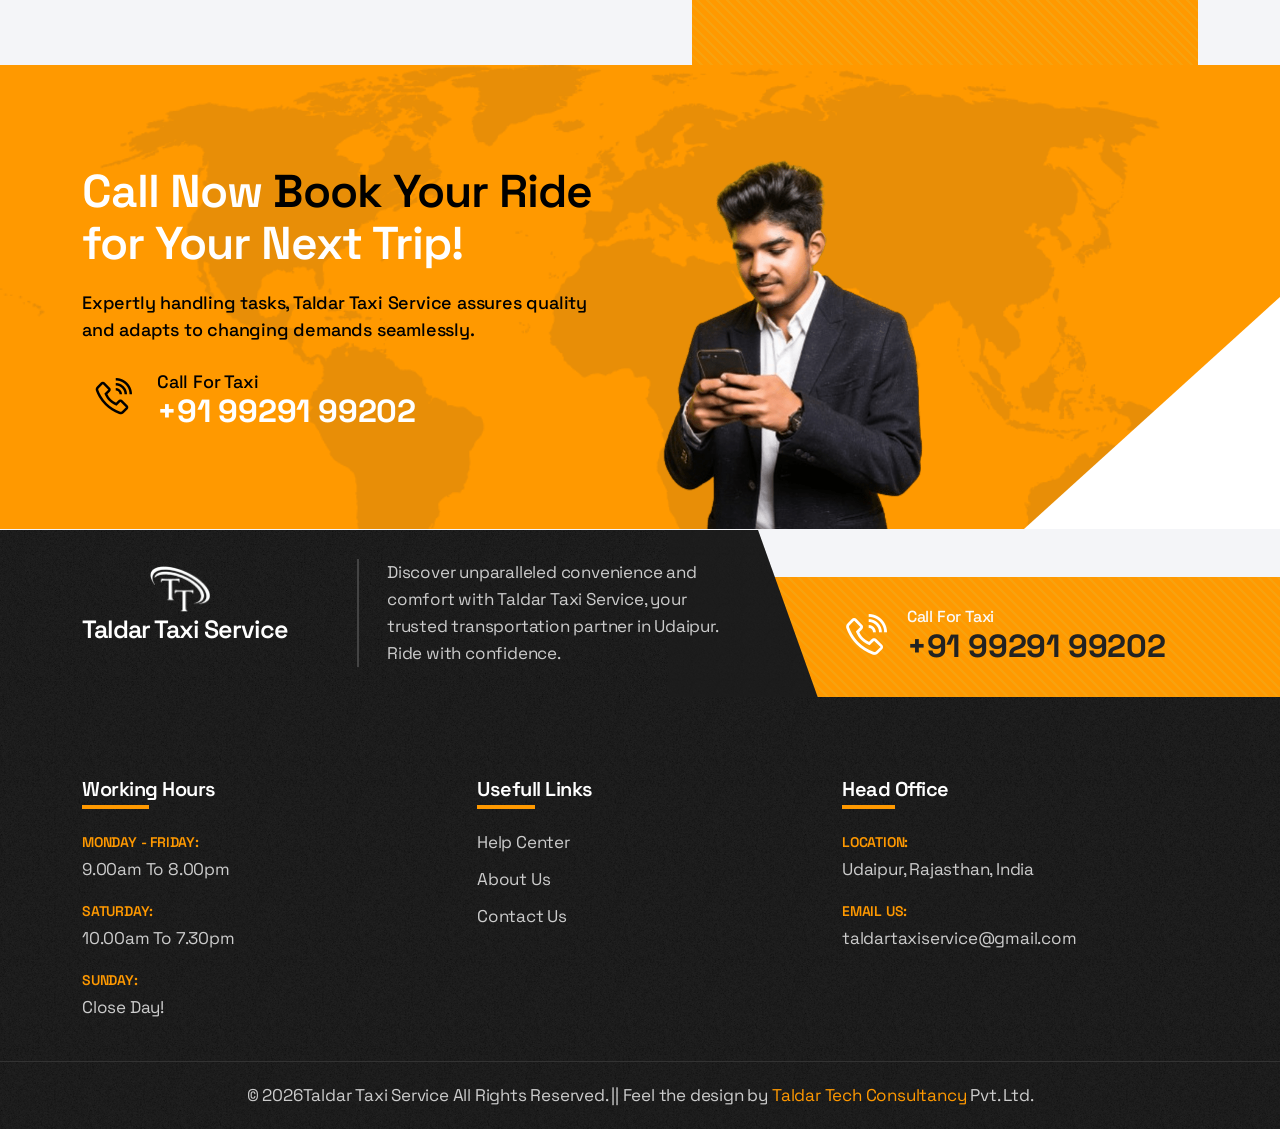
==== commit 7e6c1350: "busses photos added" ====
--- a/about-us.html
+++ b/about-us.html
@@ -382,6 +382,54 @@
                                 </div>
                             </div>
                         </div>
+                        <div class="swiper-slide">
+                            <div class="service-item">
+                                <div class="service-thumb">
+                                    <img src="assets/images/15.webp" alt="img">
+                                    <!-- <div class="service-shape-wrap">
+                                        <div class="service-shape"></div>
+                                    </div> -->
+                                    <!-- <div class="service-car"><img src="assets/images/c1.webp" alt="car"></div> -->
+                                </div>
+                                <div class="service-content">
+                                    <h3><a href="#">City Bus Service</a></h3>
+                                    <p>Taldar City Bus Service offers 24/7 rides, ensuring reliable transportation even for emergencies and late-night travels.</p>
+                                    <!-- <a class="read-more" href="#">Read More</a> -->
+                                </div>
+                            </div>
+                        </div>
+                        <div class="swiper-slide">
+                            <div class="service-item">
+                                <div class="service-thumb">
+                                    <img src="assets/images/16.webp" alt="img">
+                                    <!-- <div class="service-shape-wrap">
+                                        <div class="service-shape"></div>
+                                    </div> -->
+                                    <!-- <div class="service-car"><img src="assets/images/c1.webp" alt="car"></div> -->
+                                </div>
+                                <div class="service-content">
+                                    <h3><a href="#">Tourist Bus Service</a></h3>
+                                    <p>Taldar Taxi Service welcomes you to discover local attractions with our guided Tourist Bus Service, day and night.</p>
+                                    <!-- <a class="read-more" href="#">Read More</a> -->
+                                </div>
+                            </div>
+                        </div>
+                        <div class="swiper-slide">
+                            <div class="service-item">
+                                <div class="service-thumb">
+                                    <img src="assets/images/17.webp" alt="img">
+                                    <!-- <div class="service-shape-wrap">
+                                        <div class="service-shape"></div>
+                                    </div> -->
+                                    <!-- <div class="service-car"><img src="assets/images/c1.webp" alt="car"></div> -->
+                                </div>
+                                <div class="service-content">
+                                    <h3><a href="#">Intercity Bus Service</a></h3>
+                                    <p>Taldar Taxi Service introduces Intercity Bus rides, ensuring seamless city-to-city travel, available day and night.</p>
+                                    <!-- <a class="read-more" href="#">Read More</a> -->
+                                </div>
+                            </div>
+                        </div>
                     </div>
                     <div class="swiper-pagination"></div><!-- Carousel Dots -->
                 </div>
--- a/assets/css/elements.css
+++ b/assets/css/elements.css
@@ -801,7 +801,7 @@
 
 .page-header-shape:after {
     background-color: #222;
-    background-image: url(../img/texture.webp);
+    background-image: url(../img/texture.png);
     background-repeat: repeat;
     background-size: cover;
     clip-path: polygon(10% 0%, 100% 0%, 100% 100%, 0% 100%);
--- a/assets/css/blog.css
+++ b/assets/css/blog.css
@@ -588,7 +588,7 @@
 /*=== 5.6 Banner ===*/
 .sidebar-widget.banner {
     background-color: #222;
-    background-image: url(../img/texture.webp);
+    background-image: url(../img/texture.png);
     background-repeat: repeat;
     background-size: cover;
     border-radius: 3px;
--- a/assets/css/main.css
+++ b/assets/css/main.css
@@ -400,7 +400,7 @@
 }
 
 .bg-half {
-    background-image: url(../images/bg1.jpg);
+    background-image: url(../images/bg1.webp);
     background-repeat: no-repeat;
     background-position: top center;
     background-size: cover;
@@ -753,7 +753,7 @@
 
 /*=== 3.0 Booking Section ===*/
 .booking-section {
-    background-image: url(../img/texture.webp);
+    background-image: url(../img/texture.png);
     background-repeat: repeat;
     background-size: cover;
     background-color: #222;
@@ -913,7 +913,7 @@
 .booking-form-2:before {
     background-color: #222;
     clip-path: polygon(0 0, 90% 0%, 100% 20%, 100% 100%, 0 99%);
-    background-image: url(../img/texture.webp);
+    background-image: url(../img/texture.png);
     background-repeat: repeat;
     background-size: cover;
     content: "";
@@ -1035,6 +1035,14 @@
     padding: 60px 25px 20px;
     position: relative;
     z-index: 1;
+}
+
+.pricing-bus {
+    text-align: center;
+    /* padding: 60px 25px 20px; */
+    position: relative;
+    z-index: 1;
+    margin-bottom: 15px;
 }
 
 .pricing-car .price {
@@ -1154,7 +1162,7 @@
 
 .taxi-details-img .price {
     background-color: #222;
-    background-image: url(../img/texture.webp);
+    background-image: url(../img/texture.png);
     background-repeat: repeat;
     background-size: cover;
     clip-path: polygon(85% 0%, 100% 30%, 100% 100%, 0 100%, 0 0);
@@ -1566,7 +1574,7 @@
 
 /*=== 8.0 CTA Section ===*/
 .cta-section {
-    /* background-image: url(../img/texture.webp); */
+    /* background-image: url(../img/texture.png); */
     background-image: url(../img/cta-map.png);
     clip-path: polygon(0 0, 100% 0, 100% 50%, 80% 100%, 0 100%);
     background-repeat: repeat;
@@ -1788,7 +1796,7 @@
 
 .team-content h4 {
     background-color: #222;
-    background-image: url(../img/texture.webp);
+    background-image: url(../img/texture.png);
     background-repeat: repeat;
     background-size: cover;
     clip-path: polygon(100% 0, 100% 100%, 10% 100%, 0% 70%, 0 0);
@@ -1997,7 +2005,7 @@
 
 .contact-section .contact-details li i {
     background-color: #222;
-    background-image: url(../img/texture.webp);
+    background-image: url(../img/texture.png);
     background-repeat: repeat;
     background-size: cover;
     color: #ff9900;
@@ -2148,7 +2156,7 @@
 .footer-top .brand:before,
 .footer-top .brand:after {
     background-color: #222;
-    background-image: url(../img/texture.webp);
+    background-image: url(../img/texture.png);
     background-repeat: repeat;
     background-size: cover;
     content: "";
@@ -2215,7 +2223,7 @@
 /*=== 13.1 Mid Footer ===*/
 .footer-mid-wrap {
     background-color: #222;
-    background-image: url(../img/texture.webp);
+    background-image: url(../img/texture.png);
     background-repeat: repeat;
     background-size: cover;
     padding: 80px 0 140px 0;
@@ -2432,7 +2440,7 @@
 /*=== 13.3 Copyright Section ===*/
 .copyright-wrap {
     background-color: #222;
-    background-image: url(../img/texture.webp);
+    background-image: url(../img/texture.png);
     background-repeat: repeat;
     background-size: cover;
     border-top: 1px solid #333;
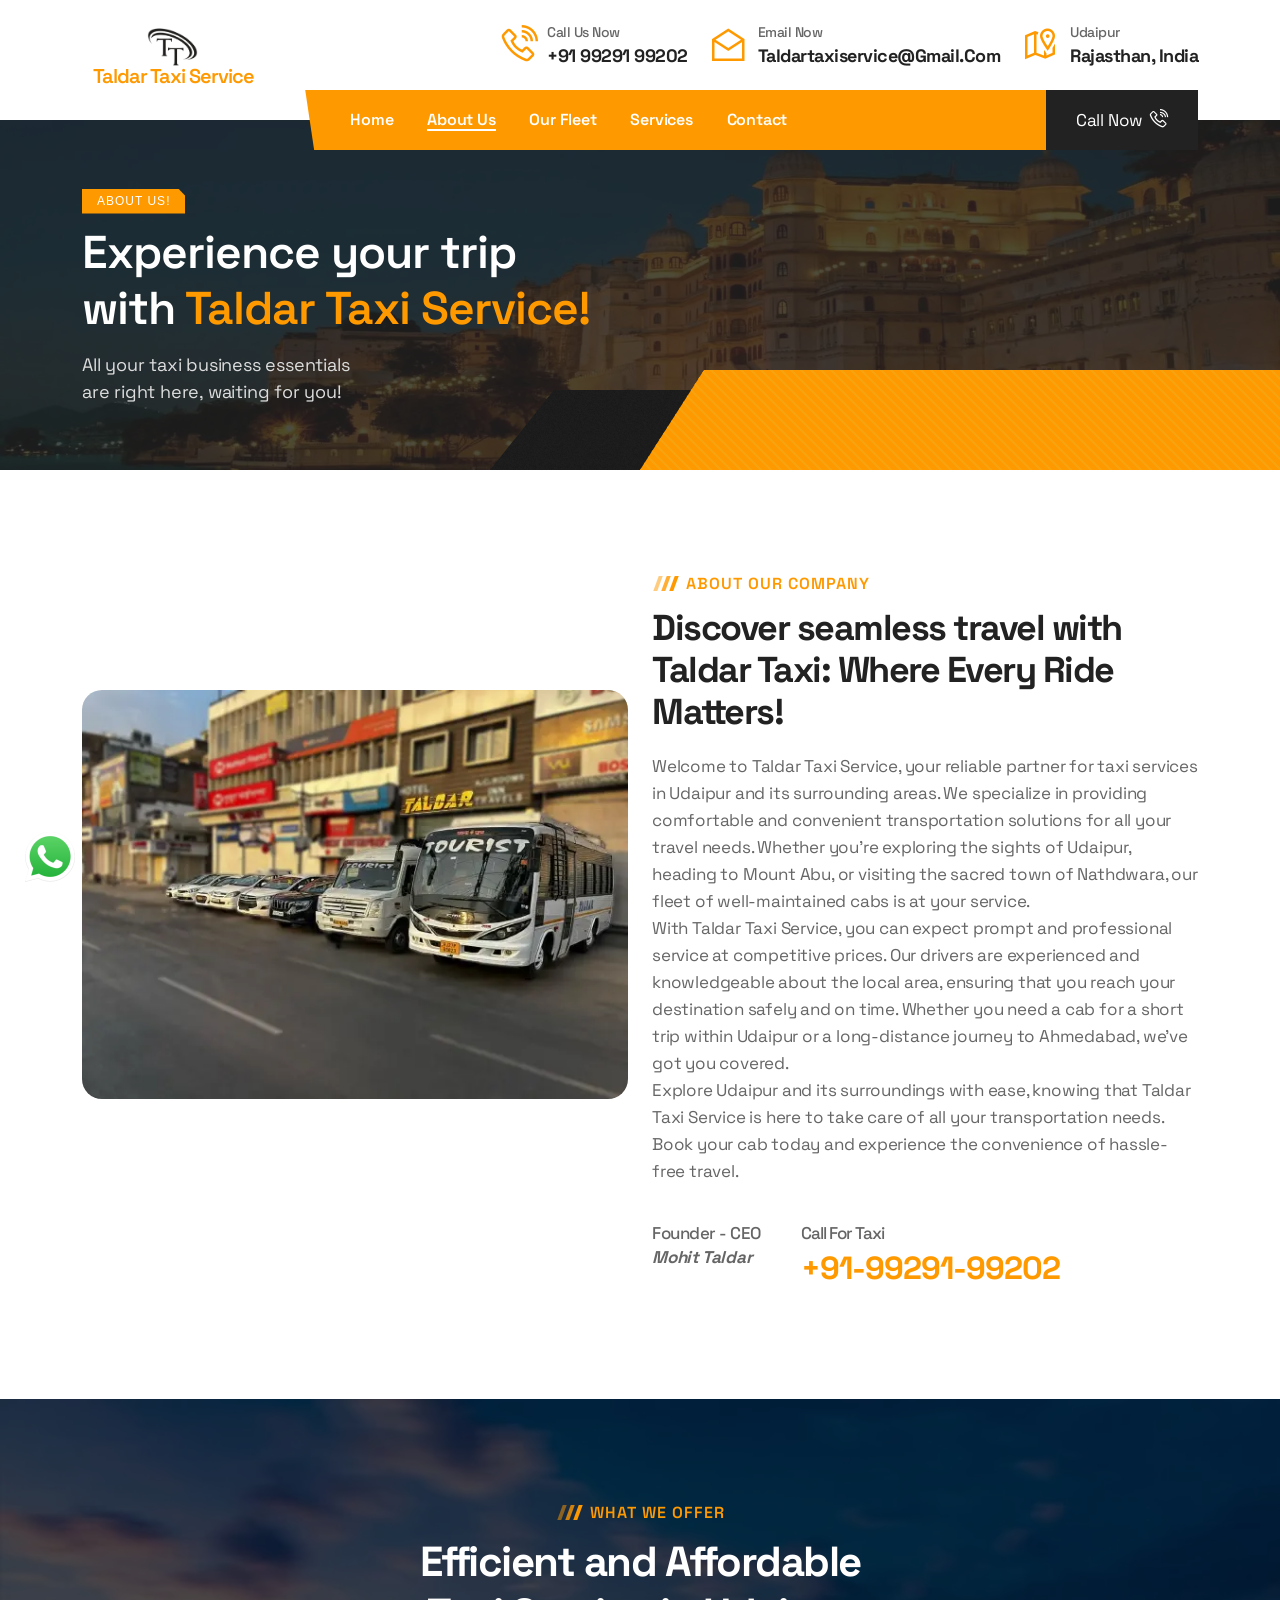
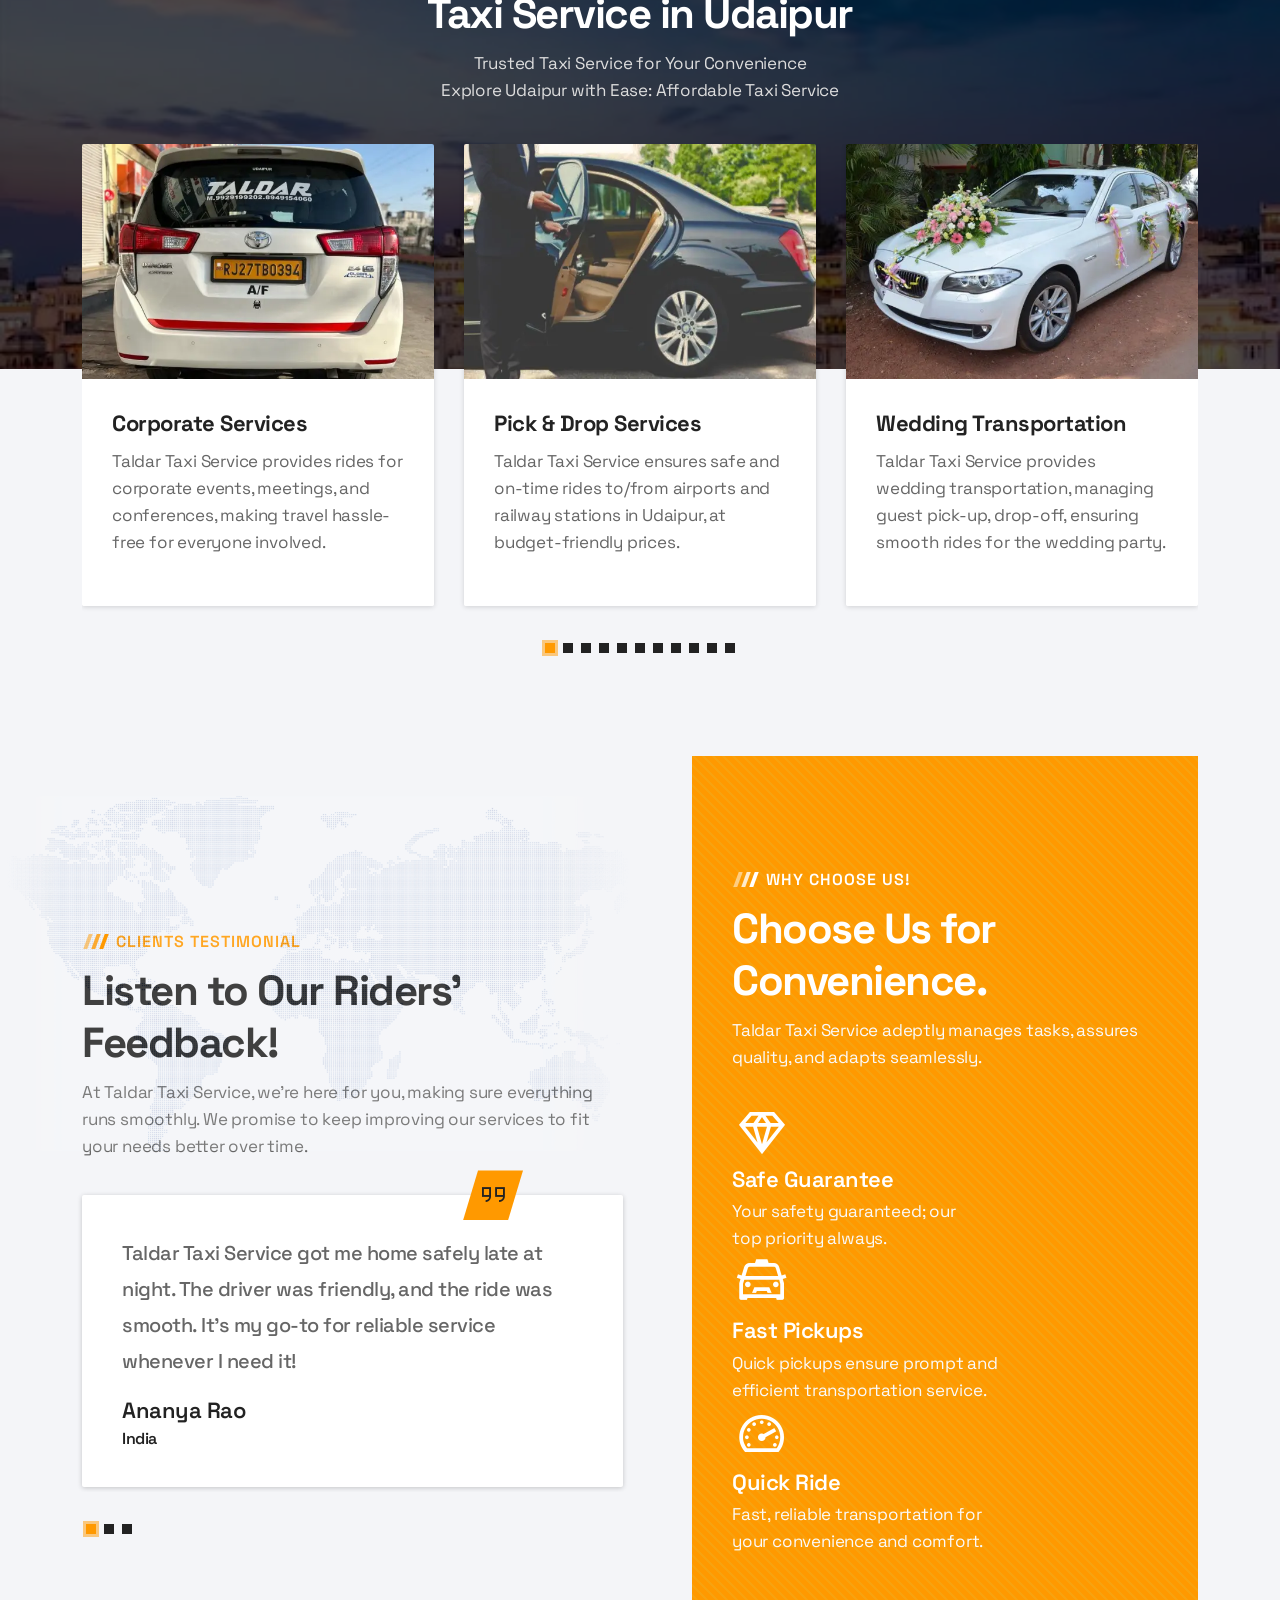
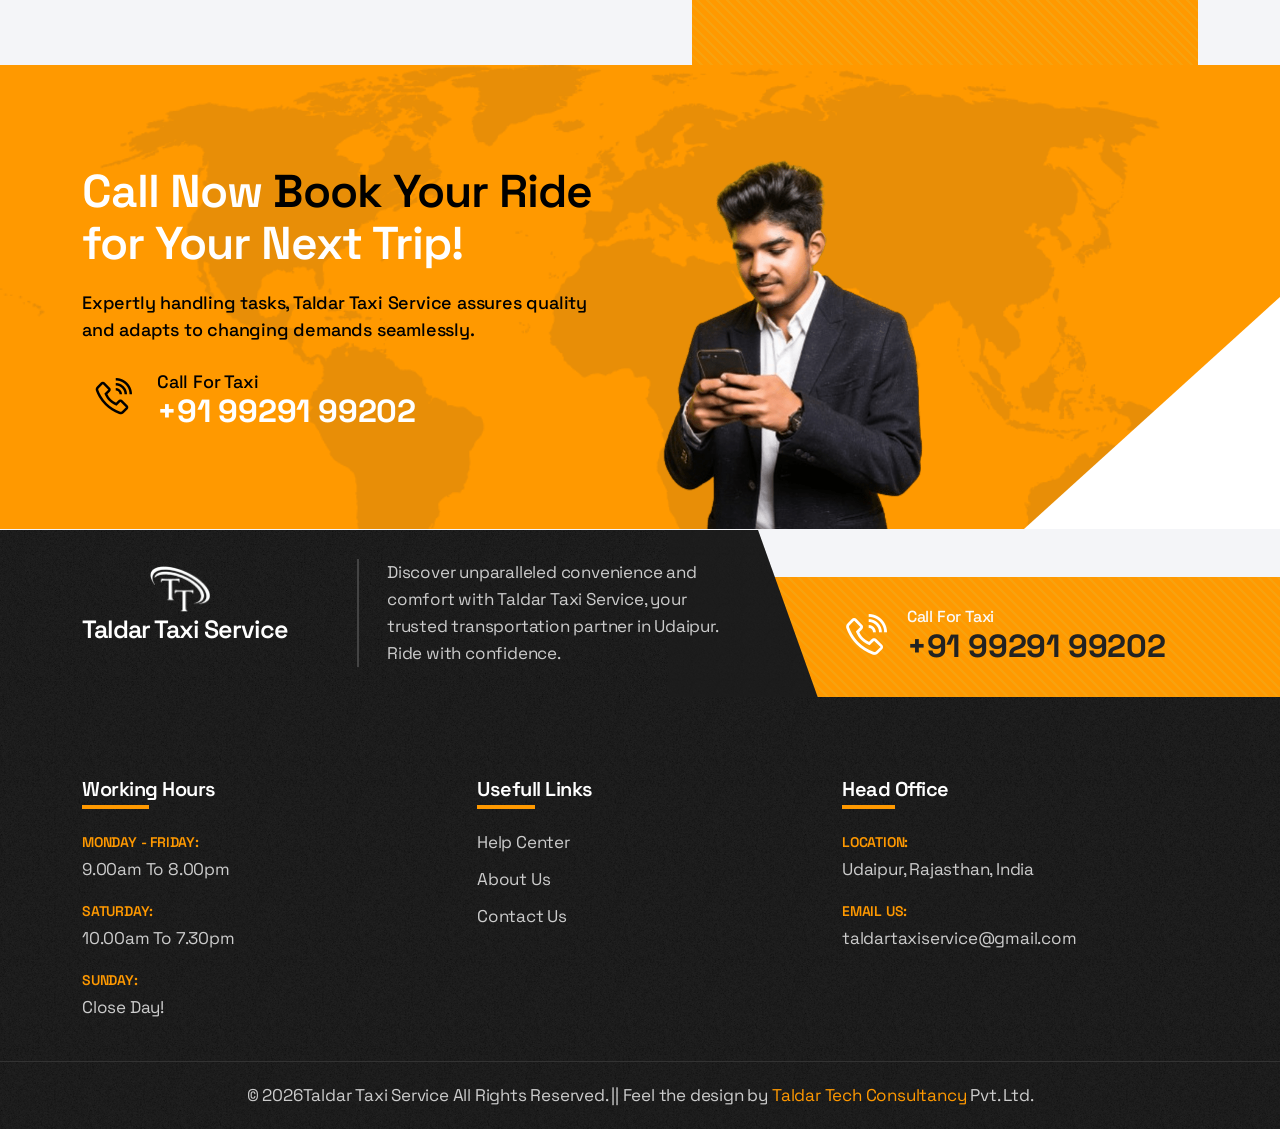
==== commit e25d7b92: "3rd slider added on home page and busses images added" ====
--- a/about-us.html
+++ b/about-us.html
@@ -124,7 +124,7 @@
                                 <a href="about-us.html">About Us</a>
                             </li>
                             <li>
-                                <a href="our-taxi.html">Our Taxi</a>
+                                <a href="our-fleet.html">Our Fleet</a>
                             </li>
                             <li>
                                 <a href="our-services.html">Services</a>
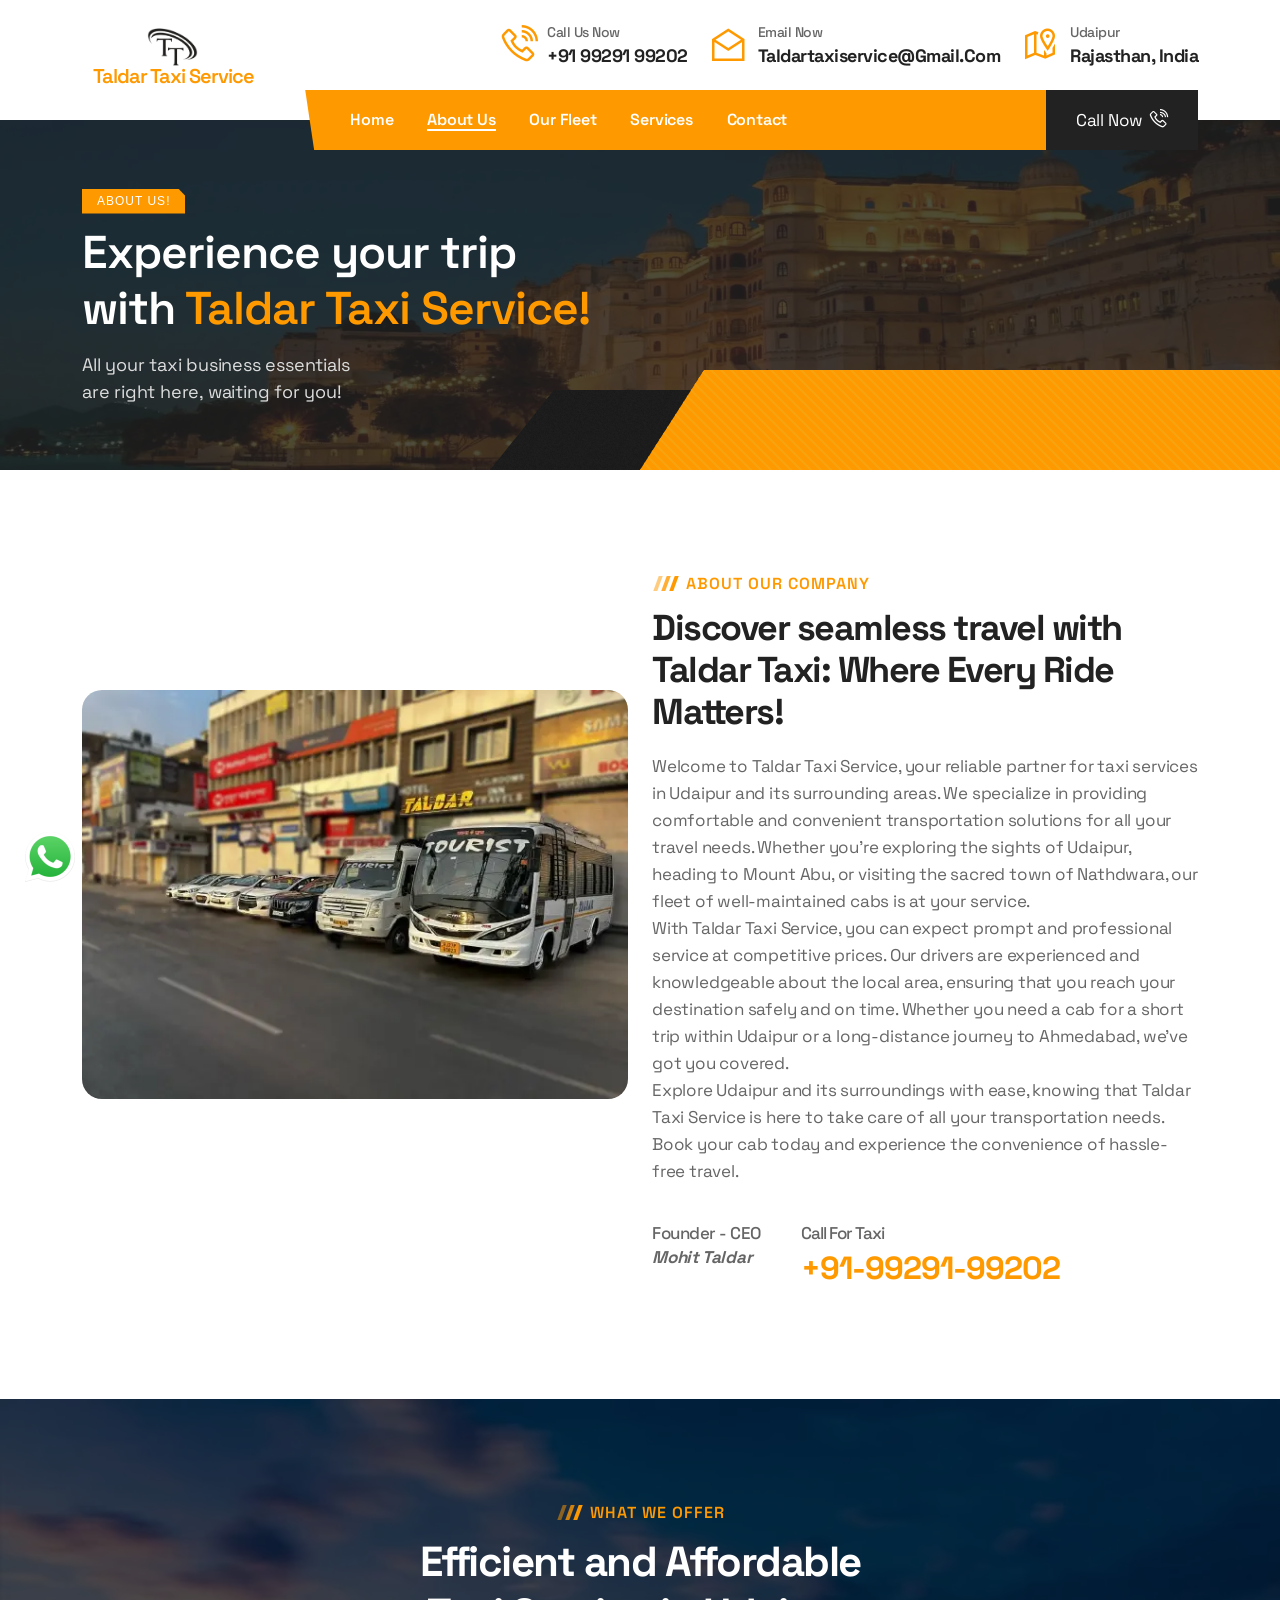
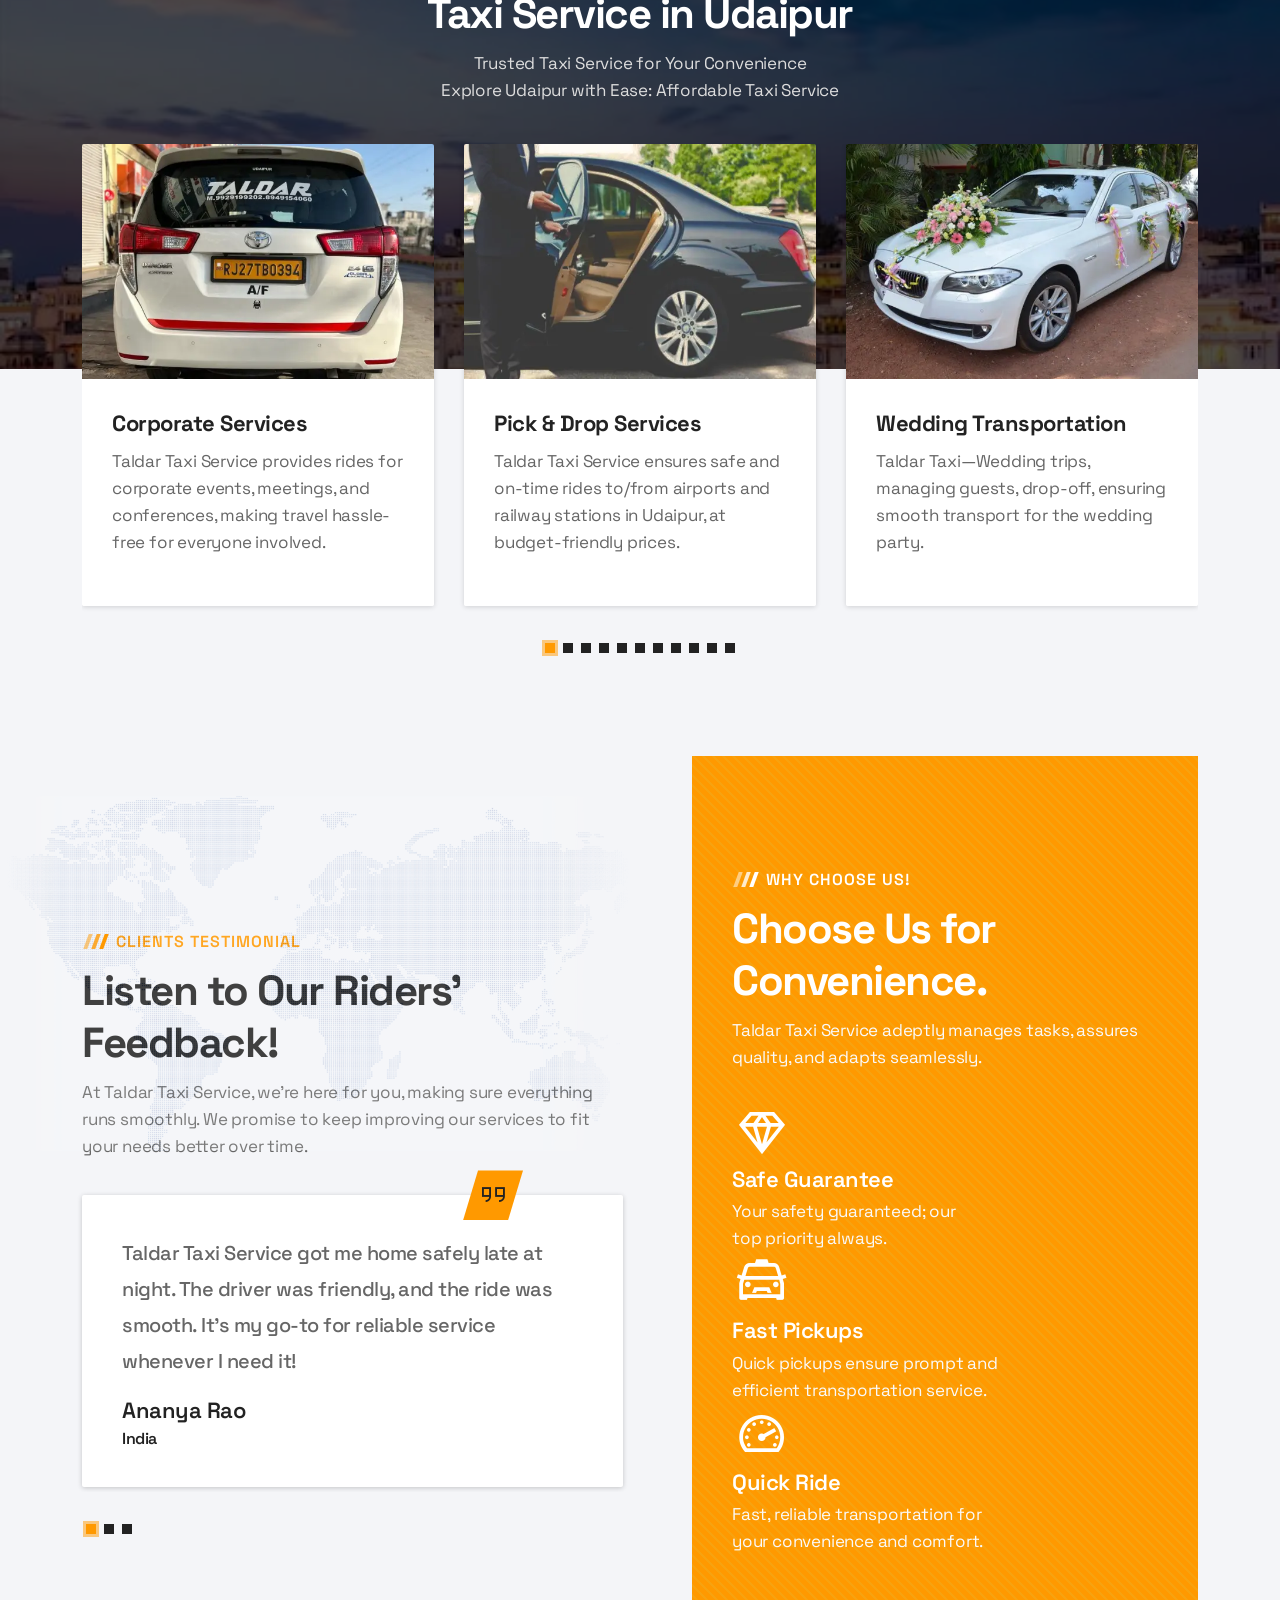
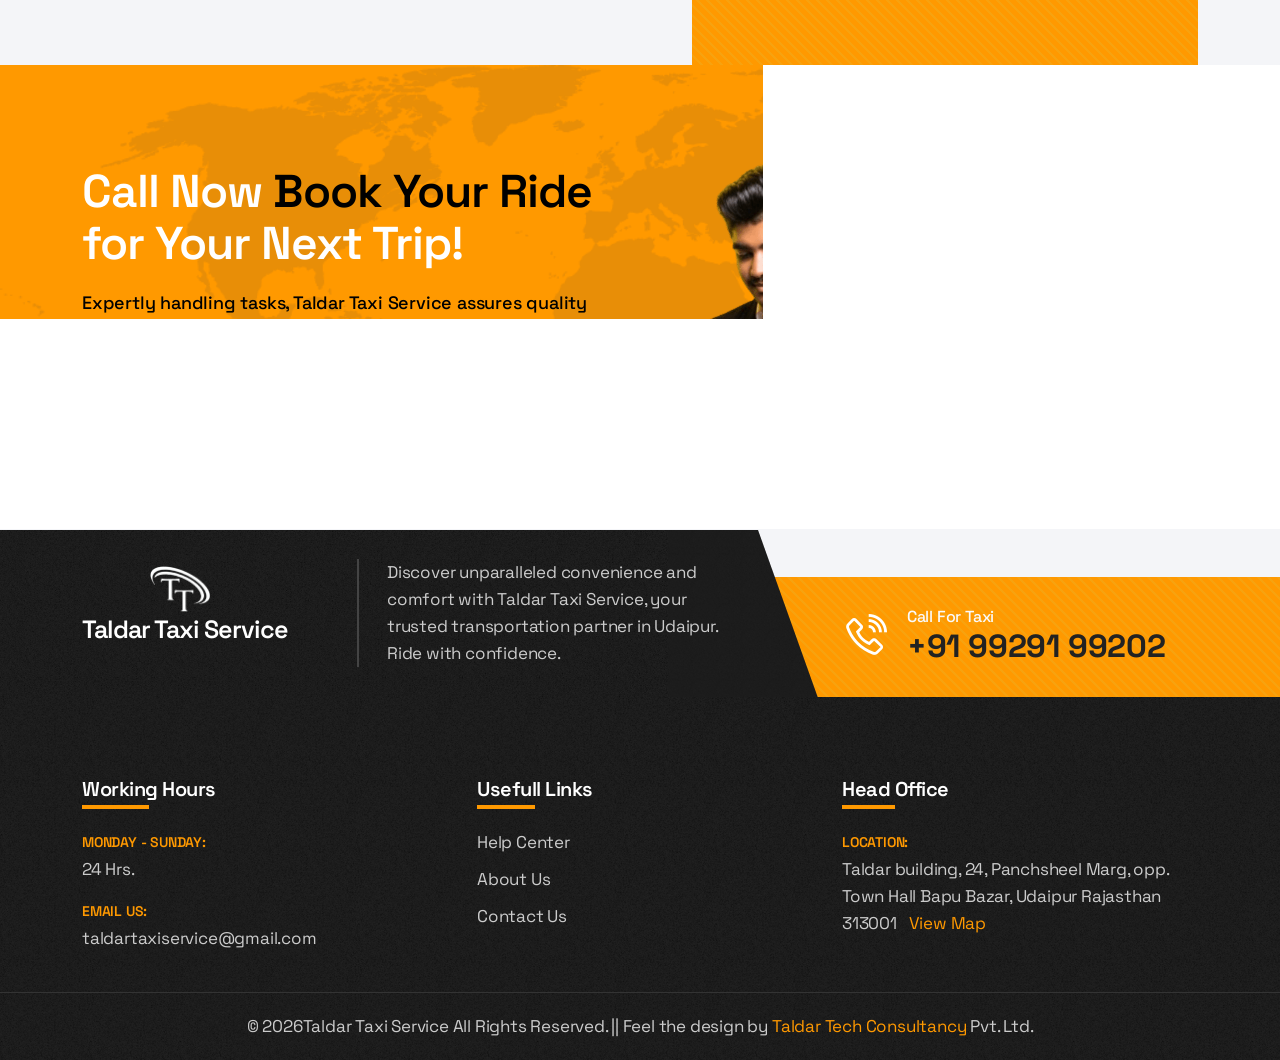
==== commit 9c073da7: "changes updated" ====
--- a/about-us.html
+++ b/about-us.html
@@ -297,7 +297,7 @@
                                 </div>
                                 <div class="service-content">
                                     <h3><a href="#">Wedding Transportation</a></h3>
-                                    <p>Taldar Taxi Service provides wedding transportation, managing guest pick-up, drop-off, ensuring smooth rides for the wedding party.</p>
+                                    <p>Taldar Taxi—Wedding trips, managing guests, drop-off, ensuring smooth transport for the wedding party.</p>
                                     <!-- <a class="read-more" href="#">Read More</a> -->
                                 </div>
                             </div>
@@ -329,7 +329,7 @@
                                 </div>
                                 <div class="service-content">
                                     <h3><a href="#">Outstation Taxi Service</a></h3>
-                                    <p>Offering transportation for longer distances outside the city, such as trips to nearby towns or tourist destinations.</p>
+                                    <p>Providing rides for distant travels beyond urban limits and like journeys to nearby towns or scenic spots.</p>
                                     <!-- <a class="read-more" href="#">Read More</a> -->
                                 </div>
                             </div>
@@ -377,7 +377,7 @@
                                 </div>
                                 <div class="service-content">
                                     <h3><a href="#">24/7 Services</a></h3>
-                                    <p>Taldar Taxi Service is always ready for emergencies and late-night travel, offering round-the-clock taxi services for your convenience.</p>
+                                    <p>Taldar Taxi services ready anytime for emergencies, late-night travel, providing 24/7 taxi services for your convenience.</p>
                                     <!-- <a class="read-more" href="#">Read More</a> -->
                                 </div>
                             </div>
@@ -593,9 +593,10 @@
                                 <h3>Working Hours</h3>
                             </div>
                             <ul class="footer-contact">
-                                <li><span>Monday - Friday:</span>9.00am To 8.00pm</li>
-                                <li><span>Saturday:</span>10.00am To 7.30pm</li>
-                                <li><span>Sunday:</span>Close Day!</li>
+                                <li><span>Monday - Sunday:</span>24 Hrs.</li>
+                                <!-- <li><span>Saturday:</span>10.00am To 7.30pm</li>
+                                <li><span>Sunday:</span>Close Day!</li> -->
+                                <li><span>EMAIL US:</span><a href="mailto:taldartaxiservice@gmail.com" style="color: #ccc;">taldartaxiservice@gmail.com</a></li>
                             </ul>
                         </div>
                     </div>
@@ -619,8 +620,8 @@
                                 <h3>Head Office</h3>
                             </div>
                             <ul class="footer-contact">
-                                <li><span>Location:</span>Udaipur, Rajasthan, India</li>
-                                <li><span>EMAIL US:</span><a href="mailto:taldartaxiservice@gmail.com" style="color: #ccc;">taldartaxiservice@gmail.com</a></li>
+                                <li><span>Location:</span>Taldar building, 24, Panchsheel Marg, opp. Town Hall
+                                    Bapu Bazar, Udaipur Rajasthan 313001 <a href="https://maps.app.goo.gl/PhvWovbn374ztVMx7" target="_blank" style="margin-left: 8px; color: #ff9900;">View Map</a></li>
                             </ul>
                         </div>
                     </div>
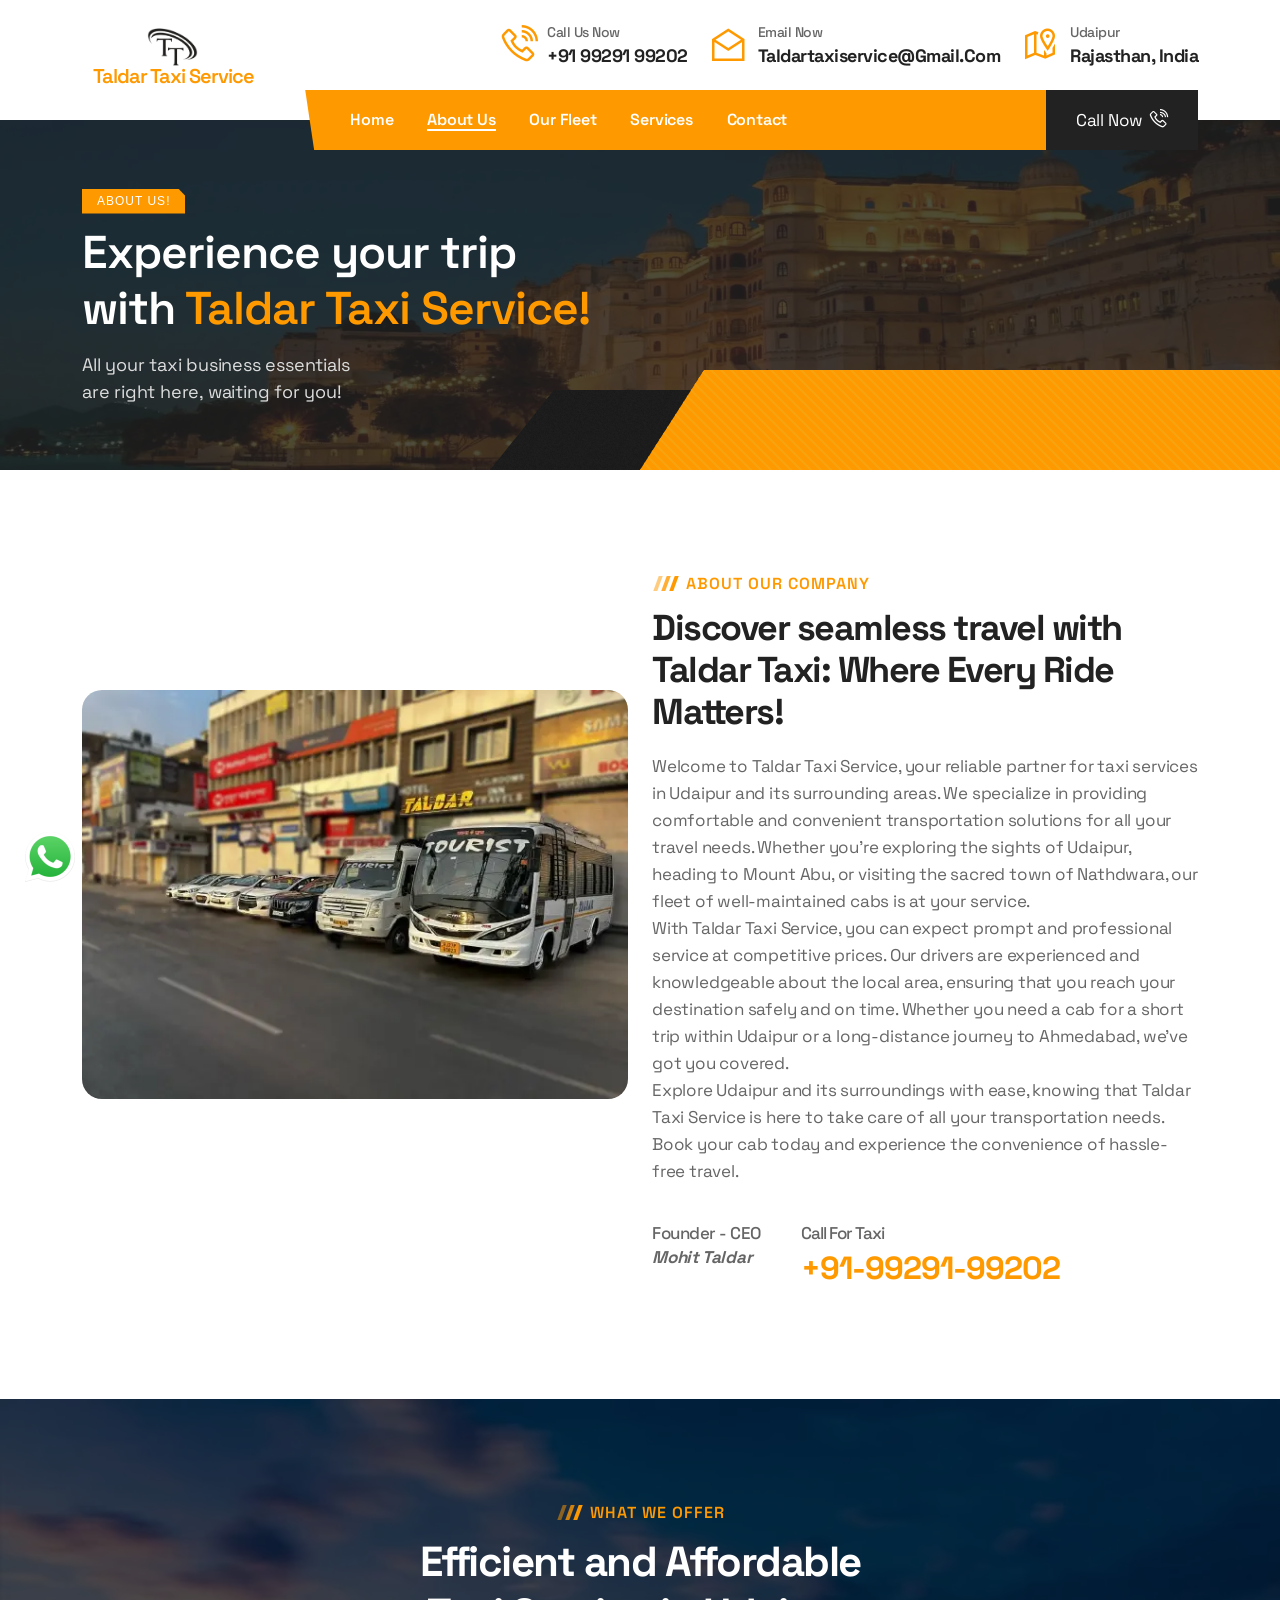
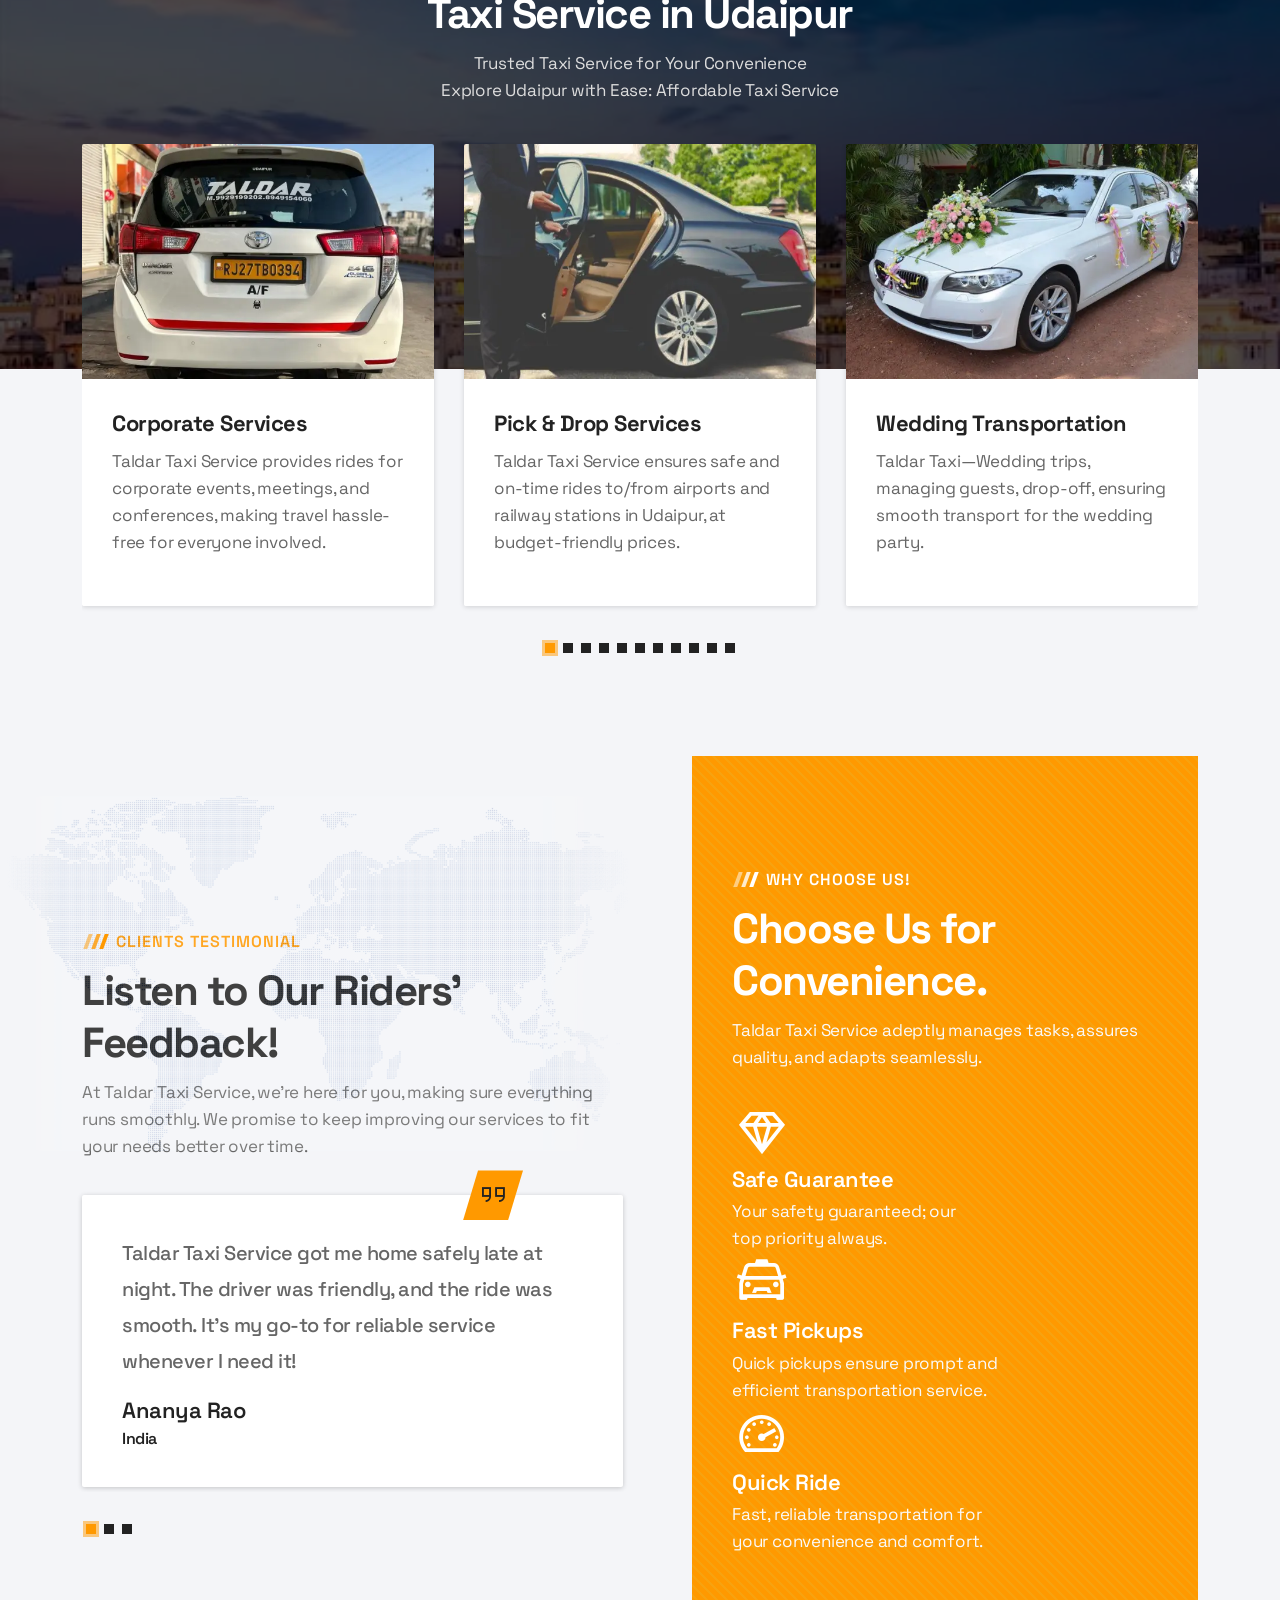
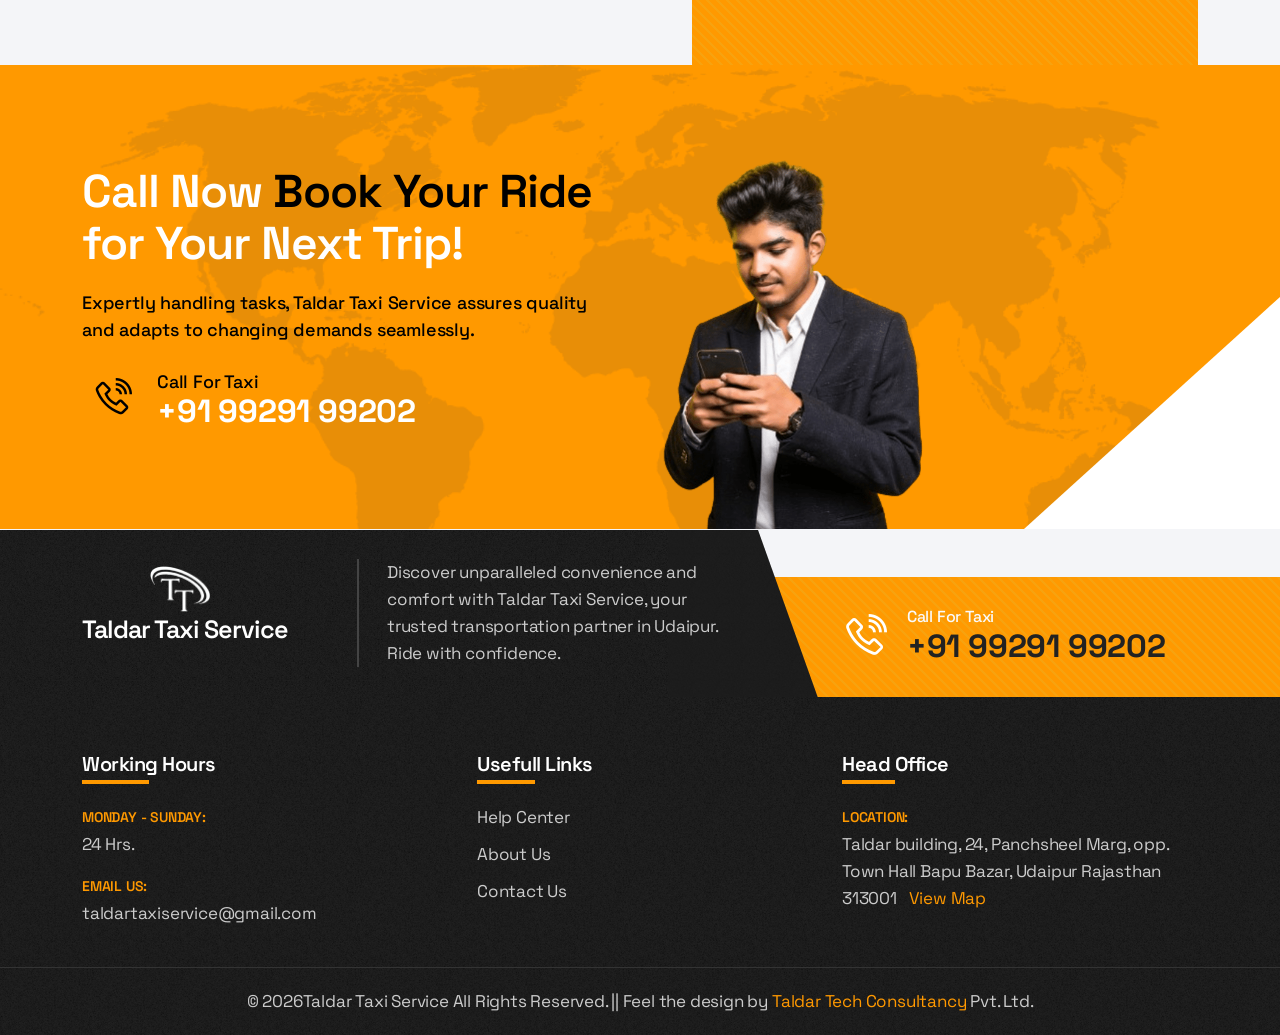
==== commit a6ee5495: "footer and fleet changes done" ====
--- a/about-us.html
+++ b/about-us.html
@@ -568,9 +568,9 @@
                 <div class="footer-top">
                     <div class="row align-items-end">
                         <div class="col-lg-8">
-                            <div class="brand">
+                            <div class="brand footer-about">
                                 <a class="footer-logo" href="index.html"><img src="assets/images/footer-logo2.png" alt="" style="max-width: 62px; margin-left: 66px;"><h2 style="color: #fff; font-size: 25px; margin-top: -4px;">Taldar Taxi Service</h2></a>
-                               <p style="margin-left: 5em;">Discover unparalleled convenience and comfort with Taldar Taxi Service, your trusted transportation partner in Udaipur. Ride with confidence.</p>
+                                <p>Discover unparalleled convenience and comfort with Taldar Taxi Service, your trusted transportation partner in Udaipur. Ride with confidence.</p>
                             </div>
                         </div>
                         <div class="col-lg-4">
--- a/assets/css/main.css
+++ b/assets/css/main.css
@@ -2226,7 +2226,8 @@
     background-image: url(../img/texture.png);
     background-repeat: repeat;
     background-size: cover;
-    padding: 80px 0 140px 0;
+    /* padding: 80px 0 140px 0; */
+    padding: 55px 0 140px 0;
     position: relative;
     z-index: 1;
 }
--- a/assets/css/responsive.css
+++ b/assets/css/responsive.css
@@ -258,6 +258,12 @@
     }
 }
 
+@media screen and (min-width: 768px) {
+    .footer-about p {
+      margin-left: 5em !important;
+    }
+  }
+
 /* @media screen and (min-width: 562px) and (max-width: 767px) {
     .round-text {
         position: absolute !important;
